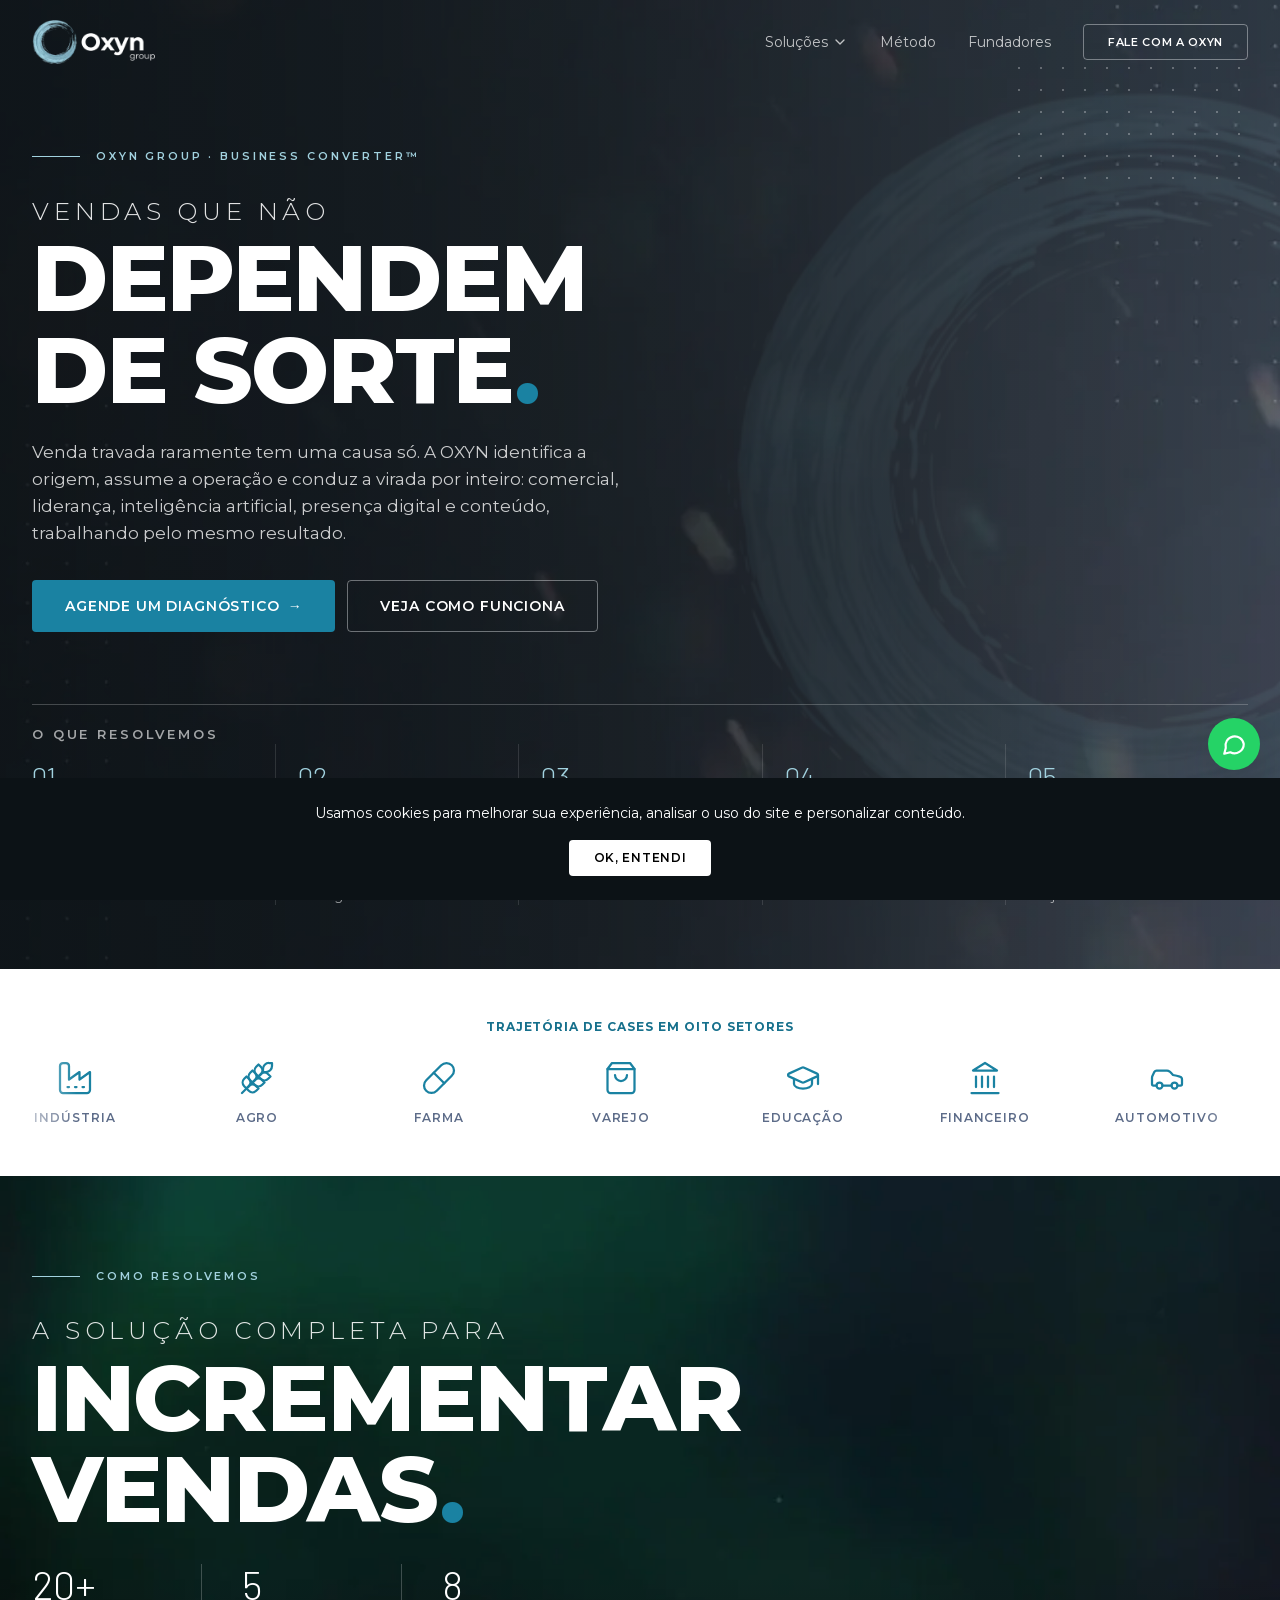
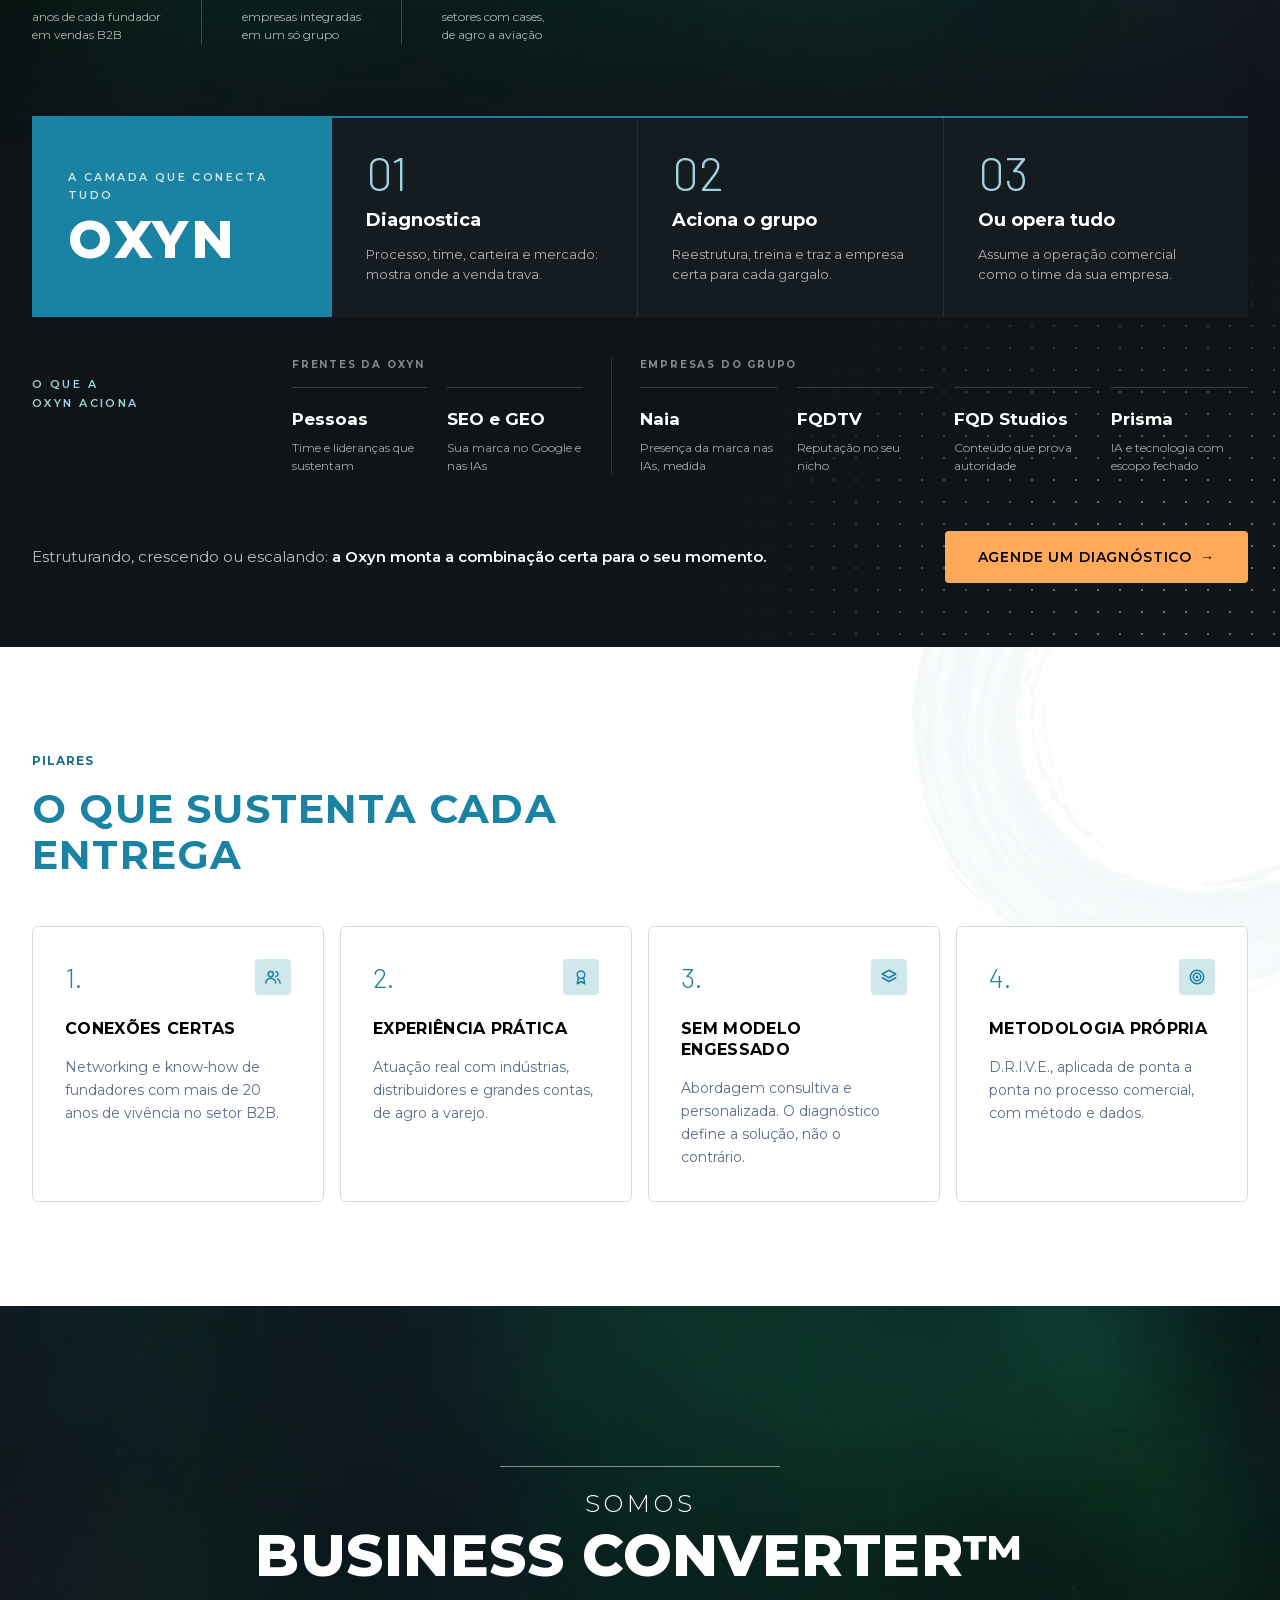
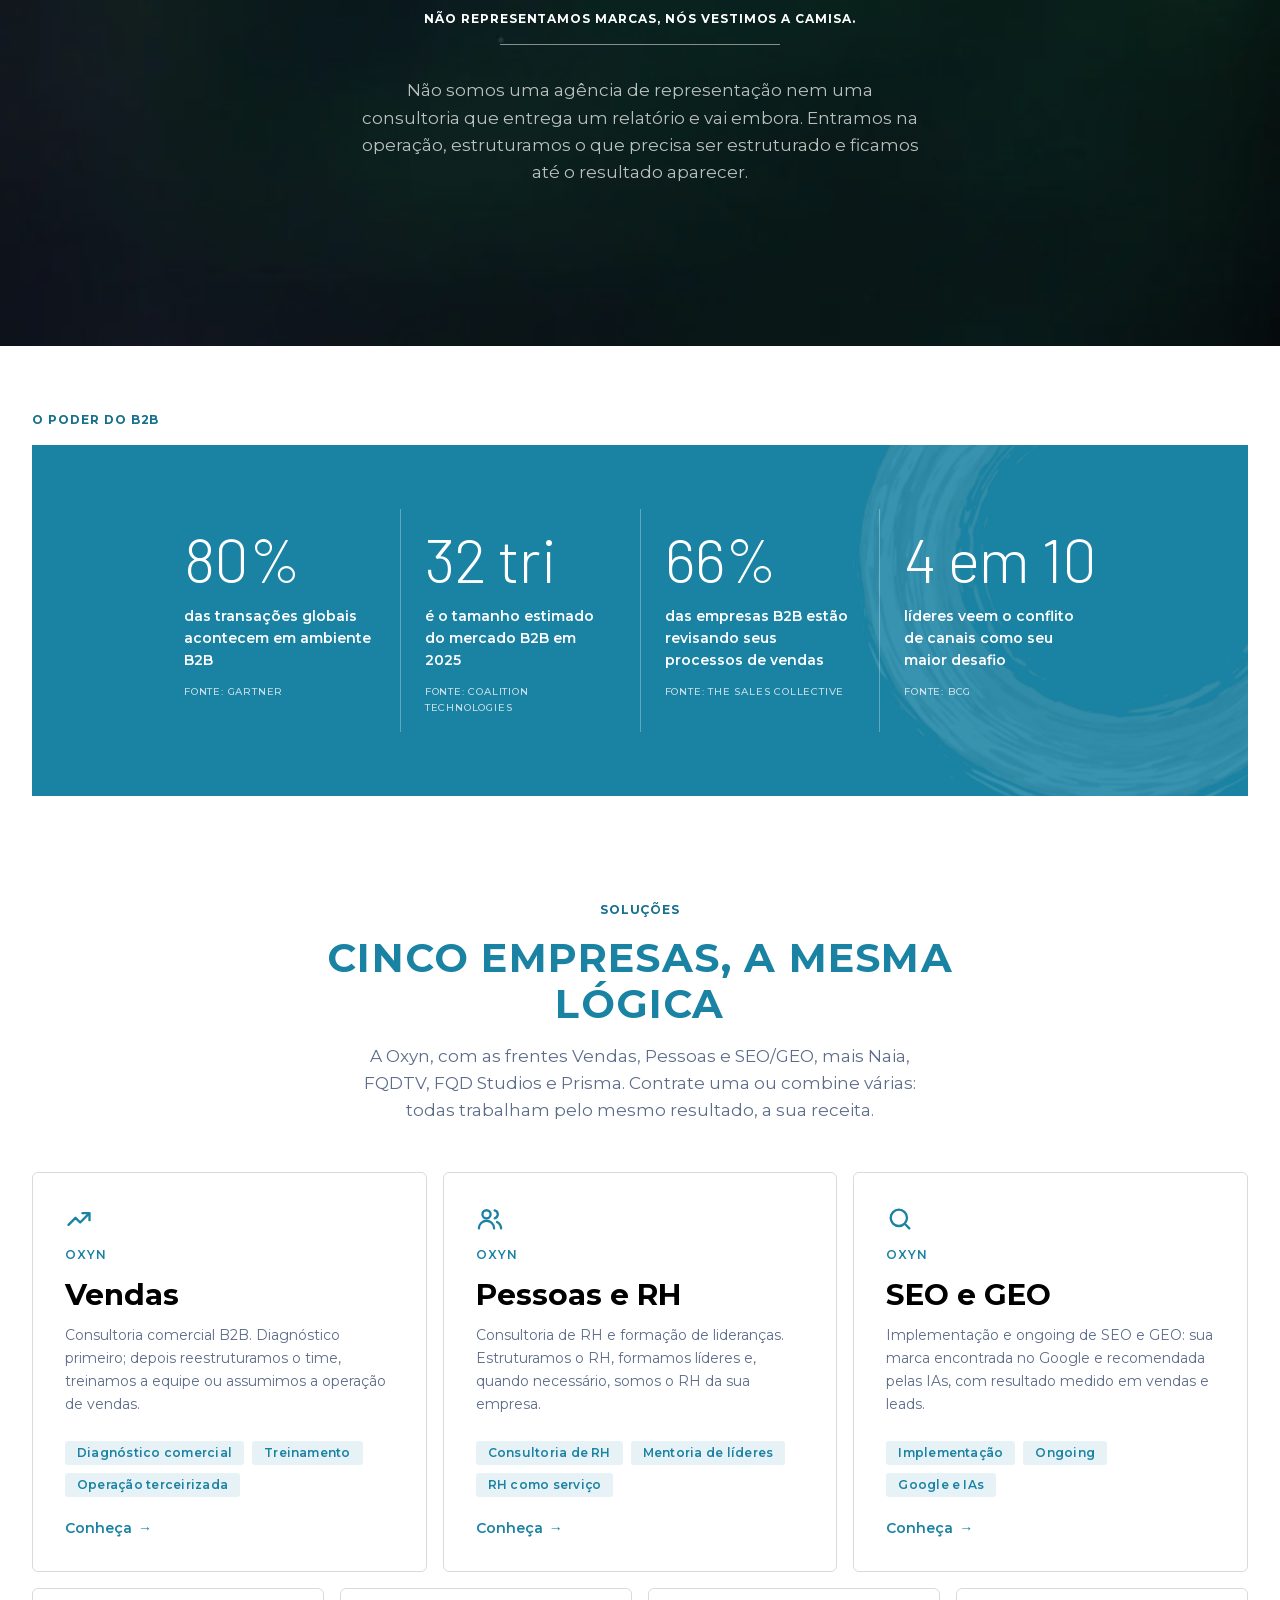
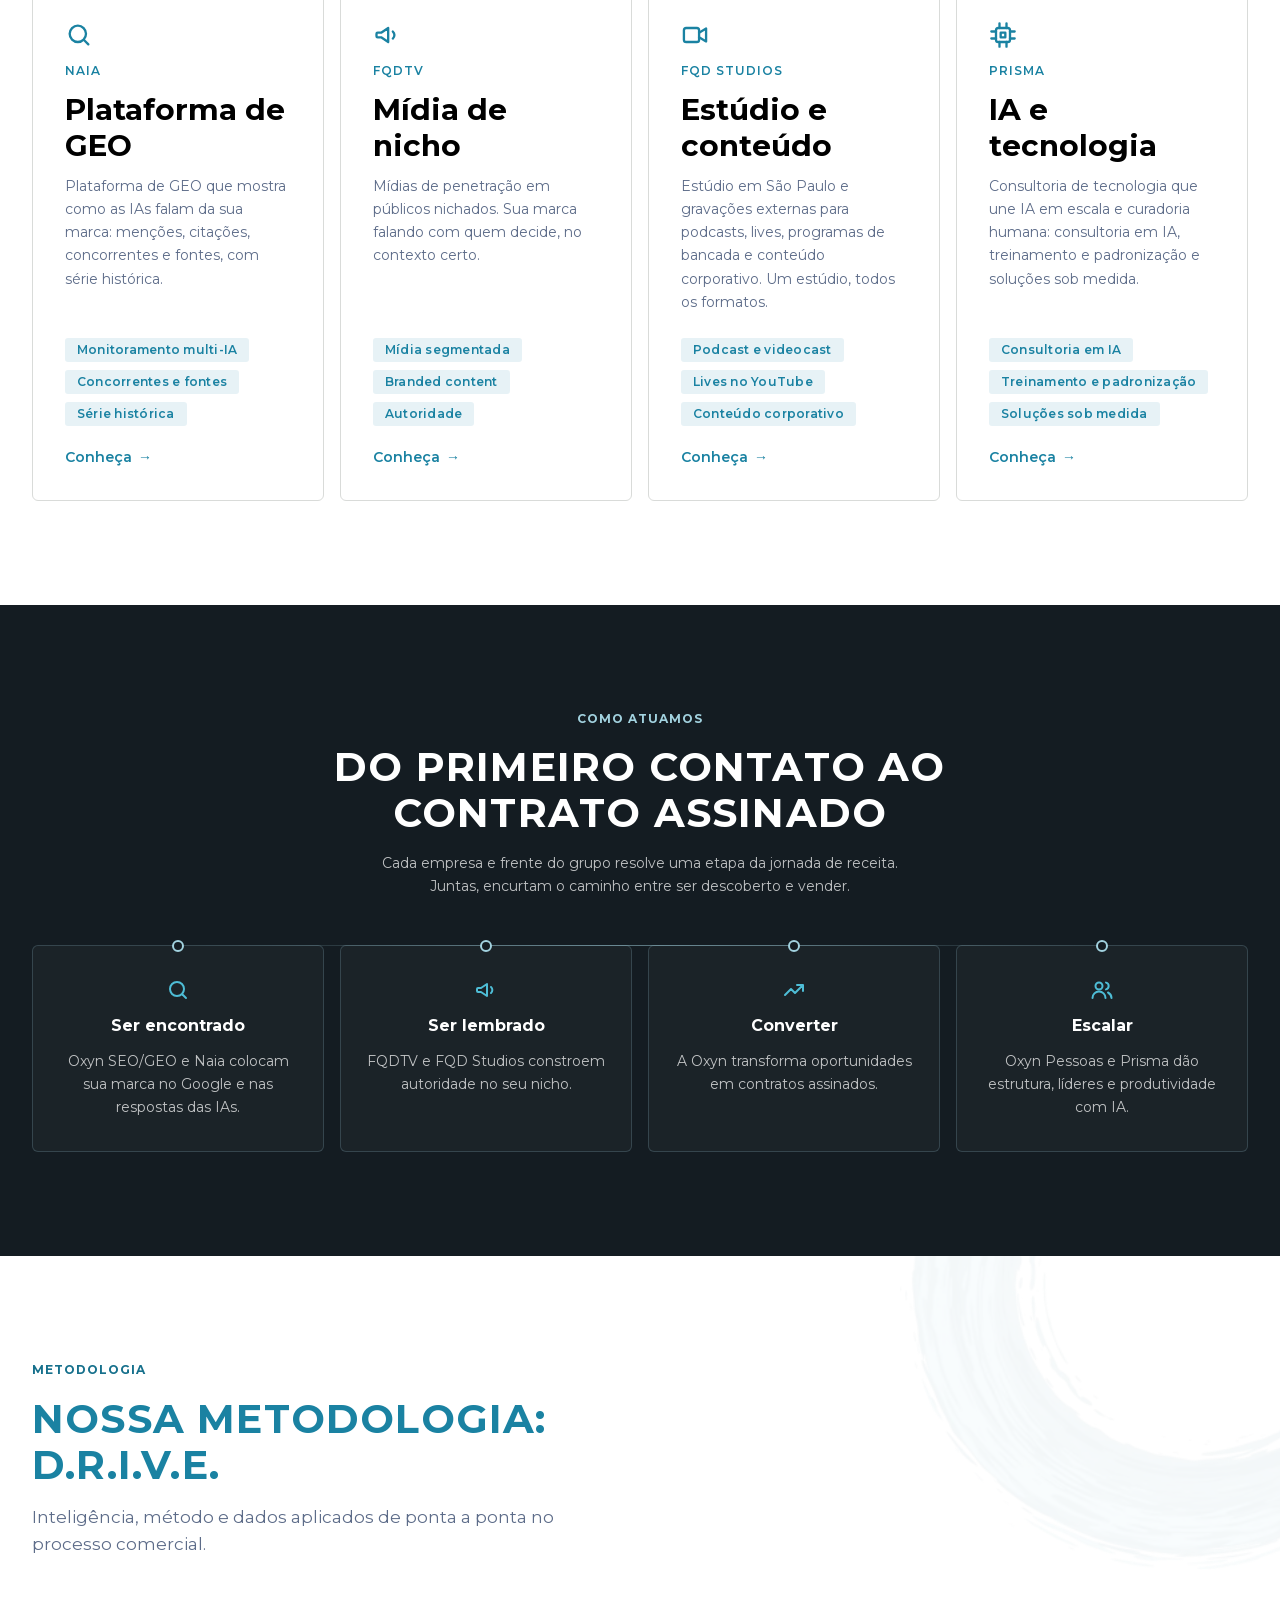
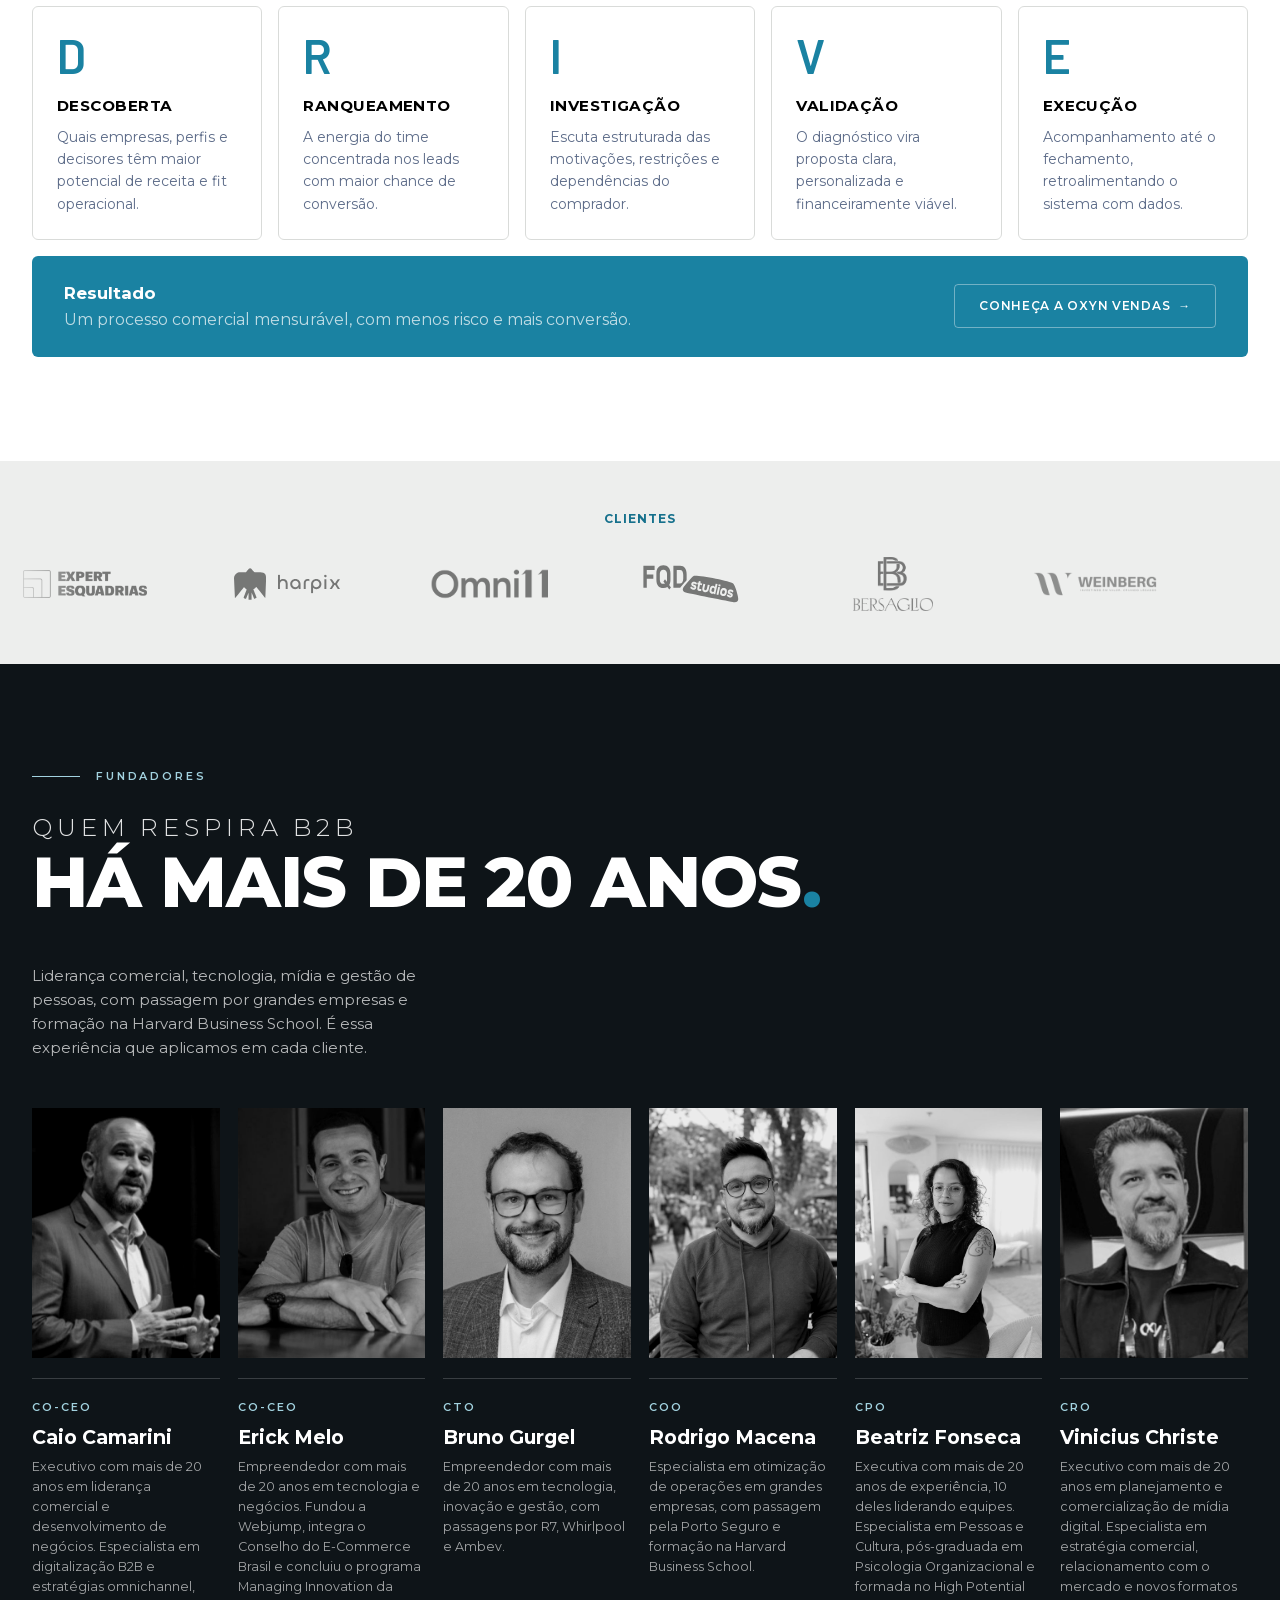
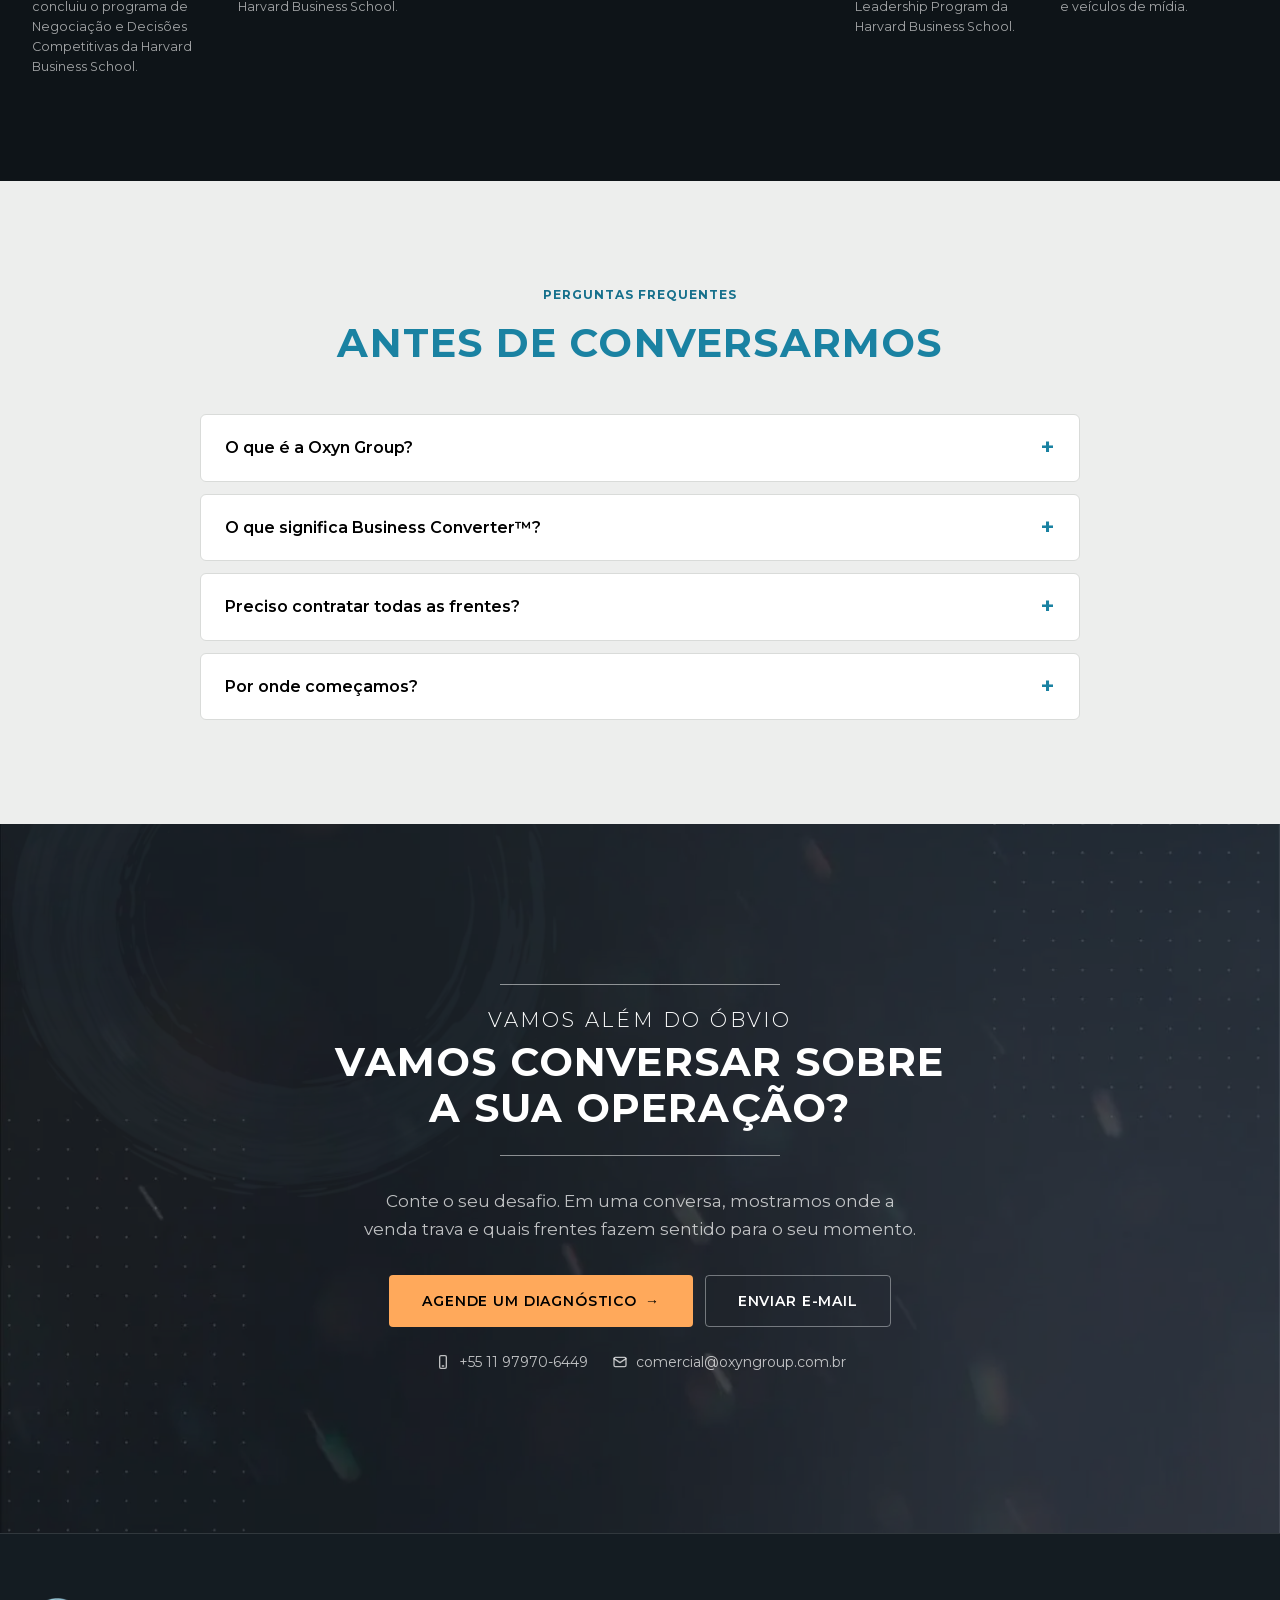
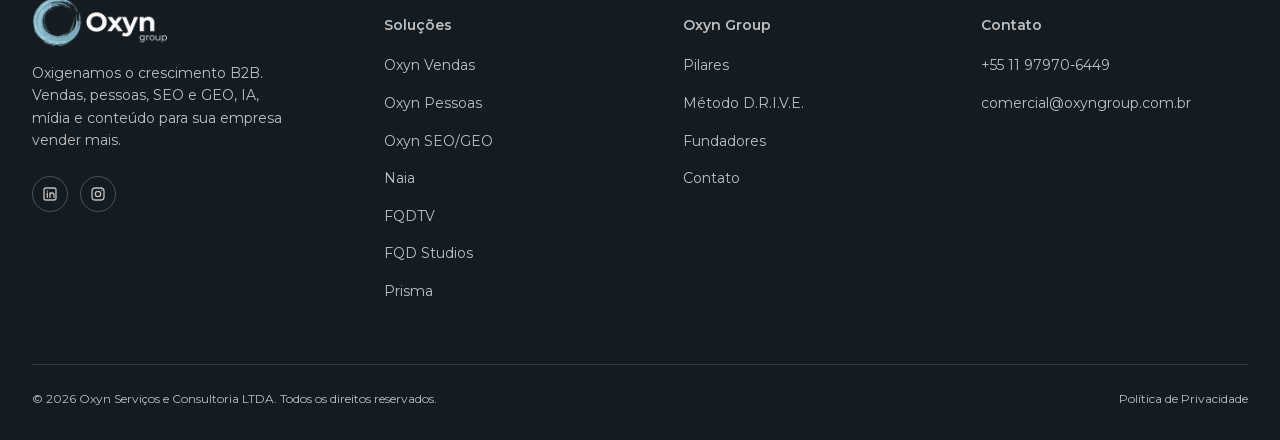
==== index.html @ 5d16bc22 "Velocidade: fontes no próprio site, CSS embutido, banner pré-carregado e fotos em WebP Co-Authored-B" ====
<!doctype html>
<html lang="pt-BR">
<head>
<meta charset="utf-8">
<meta name="viewport" content="width=device-width, initial-scale=1">
<title>Oxyn Group | Consultoria de vendas B2B e operação comercial</title>
<meta name="description" content="Consultoria de vendas B2B, treinamento e operação comercial terceirizada, com RH, IA, GEO e SEO, mídia e conteúdo no mesmo grupo. Agende um diagnóstico.">
<link rel="canonical" href="https://oxyngroup.com.br/">
<meta name="theme-color" content="#141C22">
<meta property="og:type" content="website">
<meta property="og:locale" content="pt_BR">
<meta property="og:site_name" content="Oxyn Group">
<meta property="og:title" content="Oxyn Group | Consultoria de vendas B2B e operação comercial">
<meta property="og:description" content="Consultoria de vendas B2B, treinamento e operação comercial terceirizada, com RH, IA, GEO e SEO, mídia e conteúdo no mesmo grupo. Agende um diagnóstico.">
<meta property="og:url" content="https://oxyngroup.com.br/">
<meta property="og:image" content="https://oxyngroup.com.br/assets/img/og-oxyn.jpg">
<meta property="og:image:width" content="1200">
<meta property="og:image:height" content="630">
<meta name="twitter:card" content="summary_large_image">
<link rel="icon" href="/assets/img/favicon.png" type="image/png">
<link rel="apple-touch-icon" href="/assets/img/apple-touch-icon.png">
<link rel="preload" href="/assets/fonts/montserrat-latin.woff2" as="font" type="font/woff2" crossorigin>
<link rel="preload" href="/assets/img/foto-abstrato-capa.webp" as="image" fetchpriority="high">
<style>@font-face{font-family:"Montserrat";font-style:normal;font-weight:300 800;font-display:swap;src:url("/assets/fonts/montserrat-latin.woff2") format("woff2")}@font-face{font-family:"Barlow";font-style:normal;font-weight:300;font-display:swap;src:url("/assets/fonts/barlow-300-latin.woff2") format("woff2")}@font-face{font-family:"Barlow";font-style:normal;font-weight:400;font-display:swap;src:url("/assets/fonts/barlow-400-latin.woff2") format("woff2")}@font-face{font-family:"Barlow";font-style:normal;font-weight:600;font-display:swap;src:url("/assets/fonts/barlow-600-latin.woff2") format("woff2")}:root{--color-navy:#141C22;--color-navy-deep:#0C1216;--color-primary:#1A82A2;--color-primary-hover:#146B86;--color-accent:#A2D2DF;--color-lagoa:#4EBDD6;--color-amber:#FFA95B;--color-nevoa:#D0E7EC;--color-linho:#FBF6F3;--color-ardosia:#5D6C89;--color-bg:#EDEEED;--color-surface:#FFFFFF;--color-muted:#EDEEED;--color-text:#000000;--color-text-muted:#5D6C89;--color-border:#D9DBD9;--color-gray:#C2C2C2;--color-on-dark:#FFFFFF;--color-on-dark-muted:rgba(255,255,255,.72);--color-glass:rgba(255,255,255,.04);--color-glass-border:rgba(255,255,255,.12);--c-cyan:#4EBDD6;--c-blue:#1A82A2;--c-teal:#1A82A2;--c-green:#5D6C89;--c-purple:#5D6C89;--c-steel:#5D6C89;--grad-brand:var(--color-primary);--grad-image-fade:linear-gradient(to top,rgba(0,0,0,.85),rgba(0,0,0,.4) 55%,rgba(0,0,0,0));--grad-hero-overlay:linear-gradient(90deg,rgba(12,18,22,.88) 0%,rgba(12,18,22,.62) 60%,rgba(12,18,22,.4) 100%);--font-heading:"Montserrat",Arial,sans-serif;--font-body:"Montserrat",Arial,sans-serif;--font-data:"Barlow",Arial,sans-serif;--fs-display:clamp(2.1rem,1.3rem + 3vw,3.6rem);--fs-h2:clamp(1.6rem,1.15rem + 1.7vw,2.5rem);--fs-h3:clamp(1.35rem,1.1rem + 1vw,1.85rem);--fs-h4:1.2rem;--fs-h5:1.05rem;--fs-lead:1.0625rem;--fs-body:1rem;--fs-sm:.875rem;--fs-xs:.75rem;--fs-stat:clamp(2.6rem,1.9rem + 2.4vw,4rem);--lh-tight:1.05;--lh-heading:1.15;--lh-body:1.6;--ls-display:.01em;--ls-eyebrow:.08em;--ls-title:.03em;--r-sm:3px;--r-md:4px;--r-lg:6px;--r-xl:8px;--r-section:0px;--r-pill:4px;--space-1:4px;--space-2:8px;--space-3:12px;--space-4:16px;--space-5:20px;--space-6:24px;--space-8:32px;--space-10:40px;--space-12:48px;--space-16:64px;--section-y:104px;--section-y-sm:88px;--section-y-cta:160px;--container:1240px;--gutter:32px;--shadow-sm:0 1px 2px rgba(0,0,0,.06);--shadow-md:0 8px 24px rgba(20,28,34,.08);--shadow-lg:0 20px 48px rgba(20,28,34,.18);--ease:cubic-bezier(.2,.7,.2,1);--dur:.3s;--nav-h:84px}@media (max-width:768px){:root{--gutter:16px;--section-y:72px;--section-y-sm:64px;--section-y-cta:104px;--nav-h:68px}}*,*::before,*::after{box-sizing:border-box}html{scroll-behavior:smooth;-webkit-text-size-adjust:100%}body{margin:0;font-family:var(--font-body);font-size:var(--fs-body);font-weight:500;line-height:var(--lh-body);color:var(--color-text);background:var(--color-surface);-webkit-font-smoothing:antialiased;overflow-x:hidden}img,svg{display:block;max-width:100%}a{color:inherit;text-decoration:none}h1,h2,h3,h4,h5,p{margin:0}ul{margin:0;padding:0;list-style:none}button{font:inherit;cursor:pointer}:focus-visible{outline:2px solid var(--color-accent);outline-offset:3px;border-radius:4px}[hidden]{display:none!important}.container{width:100%;max-width:calc(var(--container) + var(--gutter)*2);margin-inline:auto;padding-inline:var(--gutter)}.section{position:relative;padding-block:var(--section-y);--fg:var(--color-text);--fg-muted:var(--color-text-muted);--eyebrow:var(--color-primary);color:var(--fg)}.section--white{background:var(--color-surface)}.section--light{background:var(--color-bg)}.section--navy,.section--gradient,.section--overlay{--fg:var(--color-on-dark);--fg-muted:var(--color-on-dark-muted);--eyebrow:var(--color-accent)}.section--navy{background:var(--color-navy)}.section--gradient{background:var(--grad-brand)}.section--overlap{margin-top:calc(var(--r-section) * -1.5);border-radius:var(--r-section) var(--r-section) 0 0;z-index:2}.section--overlay{background:var(--color-navy-deep);overflow:hidden;padding-block:var(--section-y-cta)}.section--tight{padding-block:var(--section-y-sm)}.section-head{max-width:640px;margin-bottom:var(--space-12);display:grid;gap:var(--space-4)}.section-head--center{margin-inline:auto;text-align:center;justify-items:center}.section-head--split{max-width:none;display:flex;align-items:flex-end;justify-content:space-between;gap:var(--space-8)}.section-head--split>div:first-child{max-width:640px;display:grid;gap:var(--space-4)}.grid{display:grid;gap:var(--space-4)}.grid--2{grid-template-columns:repeat(2,1fr);gap:var(--space-4)}.grid--3{grid-template-columns:repeat(3,1fr)}.grid--4{grid-template-columns:repeat(4,1fr)}@media (max-width:1024px){.grid--4{grid-template-columns:repeat(2,1fr)}.grid--3{grid-template-columns:repeat(2,1fr)}}@media (max-width:640px){.grid--2,.grid--3,.grid--4{grid-template-columns:1fr}}.display,.h2,.h3,.h4,.h5{font-family:var(--font-heading);color:var(--fg,var(--color-text))}.display{font-size:var(--fs-display);font-weight:800;line-height:var(--lh-tight);letter-spacing:var(--ls-display)}.h2{font-size:var(--fs-h2);font-weight:700;line-height:var(--lh-heading);letter-spacing:-.01em}.h3{font-size:var(--fs-h3);font-weight:700;line-height:1.2}.h4{font-size:var(--fs-h4);font-weight:600;line-height:1.3}.h5{font-size:var(--fs-h5);font-weight:600;line-height:1.5}.eyebrow{font-family:var(--font-body);font-size:var(--fs-sm);font-weight:600;letter-spacing:var(--ls-eyebrow);text-transform:uppercase;color:var(--eyebrow,var(--color-primary))}.lead{font-size:var(--fs-lead);line-height:1.6;color:var(--fg-muted,var(--color-text-muted));max-width:560px}.section-head--center .lead{margin-inline:auto}.small{font-size:var(--fs-sm);line-height:1.6}.xs{font-size:var(--fs-xs)}.text-muted{color:var(--fg-muted,var(--color-text-muted))}.btn{display:inline-flex;align-items:center;justify-content:center;gap:var(--space-2);height:40px;padding:0 var(--space-6);border-radius:var(--r-pill);border:1px solid transparent;font-size:var(--fs-sm);font-weight:500;line-height:1;white-space:nowrap;transition:background var(--dur) var(--ease),border-color var(--dur) var(--ease),transform var(--dur) var(--ease),color var(--dur)}.btn:hover{transform:translateY(-1px)}.btn--primary{background:var(--color-primary);color:var(--color-on-dark)}.btn--primary:hover{background:var(--color-primary-hover)}.btn--ghost{background:transparent;color:var(--color-on-dark);border-color:rgba(245,247,250,.4)}.btn--ghost:hover{background:rgba(245,247,250,.1);border-color:rgba(245,247,250,.7)}.btn--outline{background:transparent;color:var(--color-navy);border-color:var(--color-border)}.btn--outline:hover{border-color:var(--color-navy)}.btn--lg{height:48px;padding:0 var(--space-8);font-size:var(--fs-body)}.btn--sm{height:36px;padding:0 var(--space-4)}.btn .arrow{transition:transform var(--dur) var(--ease)}.btn:hover .arrow,.link-arrow:hover .arrow{transform:translateX(3px)}.link-arrow{display:inline-flex;align-items:center;gap:6px;font-size:var(--fs-sm);font-weight:600;color:var(--color-primary)}.section--navy .link-arrow,.card--case .link-arrow{color:var(--color-accent)}.btn-row{display:flex;flex-wrap:wrap;gap:var(--space-3)}.tag{--t:var(--c-blue);display:inline-flex;align-items:center;padding:4px 12px;border-radius:var(--r-pill);font-size:var(--fs-xs);font-weight:500;line-height:16px;color:var(--t);background:color-mix(in srgb,var(--t) 10%,transparent)}.tag--cyan{--t:var(--c-cyan)}.tag--blue{--t:var(--c-blue)}.tag--teal{--t:var(--c-teal)}.tag--green{--t:var(--c-green)}.tag--purple{--t:var(--c-purple)}.tag--steel{--t:var(--c-steel)}.tag--dark{color:var(--color-on-dark);background:rgba(255,255,255,.12)}.tag--solid{color:var(--color-on-dark);background:color-mix(in srgb,var(--t) 85%,black)}.tags{display:flex;flex-wrap:wrap;gap:var(--space-2)}.icon{width:24px;height:24px;flex:none;stroke:currentColor;fill:none;stroke-width:2;stroke-linecap:round;stroke-linejoin:round}.icon--sm{width:16px;height:16px}.icon--lg{width:28px;height:28px}.icon--cyan{color:var(--c-cyan)}.icon--blue{color:var(--c-blue)}.icon--teal{color:var(--c-teal)}.icon--green{color:var(--c-green)}.icon--purple{color:var(--c-purple)}.icon--steel{color:var(--c-steel)}.icon-badge{display:inline-grid;place-items:center;width:36px;height:36px;border-radius:50%;background:color-mix(in srgb,var(--color-primary) 10%,transparent);color:var(--color-primary)}.icon-badge .icon{width:18px;height:18px}.num{font-size:var(--fs-xs);font-weight:600;letter-spacing:.03em;color:var(--color-primary)}.divider{height:1px;background:var(--color-border);border:0;margin:var(--space-4) 0}.section--navy .divider,.section--gradient .divider{background:var(--color-glass-border)}.card{position:relative;border-radius:var(--r-lg);padding:var(--space-8);display:flex;flex-direction:column;gap:var(--space-3);transition:transform var(--dur) var(--ease),box-shadow var(--dur) var(--ease),border-color var(--dur)}.card p{font-size:var(--fs-sm);line-height:1.65;color:var(--fg-muted,var(--color-text-muted))}.card--soft{background:var(--color-muted)}.section--light .card--soft{background:var(--color-surface)}.card--soft:hover{transform:translateY(-3px);box-shadow:var(--shadow-md)}.card--glass{background:var(--color-glass);border:1px solid var(--color-glass-border);padding:28px}.card--glass:hover{border-color:rgba(162,210,223,.45);background:rgba(255,255,255,.07)}.card--glass .h5{color:var(--color-on-dark)}.card--feature .card__top{display:flex;align-items:center;gap:var(--space-3);margin-bottom:var(--space-3)}.card--feature .h4{margin-bottom:var(--space-1)}.bento{display:grid;grid-template-columns:repeat(12,1fr);gap:var(--space-4)}.bento>.card--service{grid-column:span 3}.bento>.card--service:nth-child(-n+3){grid-column:span 4}.card--service{min-height:260px}.card--service .h3{margin-top:var(--space-2)}.card--service .tags{margin-top:auto;padding-top:var(--space-3)}@media (max-width:1024px){.bento{grid-template-columns:repeat(2,1fr)}.bento>.card--service,.bento>.card--service:nth-child(-n+3){grid-column:auto}.bento>.card--service:first-child{grid-column:span 2}}@media (max-width:640px){.bento{grid-template-columns:1fr}.bento>.card--service:first-child{grid-column:auto}}.card--case{--img:none;min-height:420px;padding:var(--space-6);justify-content:flex-end;overflow:hidden;color:var(--color-on-dark);background:var(--img) center/cover no-repeat,var(--ph,var(--grad-brand))}.card--case::before{content:"";position:absolute;inset:0;background:var(--grad-image-fade);transition:opacity var(--dur)}.card--case>*{position:relative}.card--case .h4{color:var(--color-on-dark);font-weight:700;max-width:30ch}.card--case .case__logo{font-family:var(--font-heading);font-weight:800;font-size:1.5rem;letter-spacing:-.02em}.card--case .case__foot{display:flex;align-items:center;justify-content:space-between;gap:var(--space-4);flex-wrap:wrap}.card--case:hover{transform:translateY(-3px);box-shadow:var(--shadow-lg)}.card--result{--t:var(--c-cyan);background:rgba(0,40,77,.55);border:1px solid var(--color-glass-border);border-left:3px solid var(--t);padding:var(--space-6) var(--space-6) var(--space-8);gap:var(--space-2);backdrop-filter:blur(6px)}.card--result .result__label{display:flex;align-items:center;gap:var(--space-2);font-size:var(--fs-xs);font-weight:600;letter-spacing:.04em;text-transform:uppercase;color:var(--color-on-dark)}.card--result .result__label .icon{color:var(--t);width:16px;height:16px}.card--result .result__value{font-family:var(--font-heading);font-weight:800;font-size:var(--fs-stat);line-height:1.1;color:var(--t);margin-top:var(--space-3)}.card--result .result__metric{font-weight:600;color:var(--color-on-dark)}.card--result .result__sub{font-size:var(--fs-xs);color:var(--t)}.card--result .divider{margin:var(--space-4) 0}.card--result.is-white{--t:var(--color-on-dark)}.card--result.is-white .result__sub{color:var(--c-cyan)}.card--tool .tool__logo{font-family:var(--font-heading);font-weight:800;font-size:1.6rem;letter-spacing:-.03em;color:var(--color-navy)}.card--tool .tool__logo span{color:var(--c-teal)}.card--tool .h4{font-size:1.25rem}.eco{position:relative}.eco::before{content:"";position:absolute;left:12.5%;right:12.5%;top:0;height:1px;background:linear-gradient(90deg,transparent,rgba(162,210,223,.5),transparent)}.card--eco{align-items:center;text-align:center;background:rgba(255,255,255,.03);border:1px solid rgba(162,210,223,.2);padding:var(--space-8) var(--space-6)}.card--eco::before{content:"";position:absolute;top:-6px;left:50%;width:12px;height:12px;margin-left:-6px;border-radius:50%;border:2px solid var(--color-accent);background:var(--color-navy)}.card--eco .h5{font-size:1rem;font-weight:700;color:var(--color-on-dark)}@media (max-width:1024px){.eco::before{display:none}}.nav{position:fixed;inset:0 0 auto;z-index:50;height:var(--nav-h);display:flex;align-items:center;transition:background var(--dur) var(--ease),box-shadow var(--dur),height var(--dur)}.nav.is-scrolled{background:rgba(20,28,34,.94);backdrop-filter:blur(10px);box-shadow:0 1px 0 rgba(245,247,250,.08);height:64px}.nav .container{display:flex;align-items:center;justify-content:space-between;gap:var(--space-6)}.brand{display:flex;flex-direction:column;line-height:1;color:var(--color-on-dark)}.brand__name{font-family:var(--font-heading);font-weight:800;font-size:1.35rem;letter-spacing:-.01em}.brand__sub{font-size:.58rem;font-weight:600;letter-spacing:.14em;text-transform:uppercase;color:var(--color-accent);margin-top:3px}.nav__links{display:flex;align-items:center;gap:var(--space-8);font-size:var(--fs-sm);color:var(--color-on-dark-muted)}.nav__links a:hover{color:var(--color-on-dark)}.nav__lang{display:inline-flex;align-items:center;gap:6px}.nav__toggle{display:none;background:none;border:0;color:var(--color-on-dark);padding:8px}@media (max-width:900px){.nav__toggle{display:block}.nav__links{position:fixed;inset:var(--nav-h) 0 auto;flex-direction:column;align-items:flex-start;gap:var(--space-5);padding:var(--space-6) var(--gutter) var(--space-8);background:var(--color-navy);transform:translateY(-120%);transition:transform var(--dur) var(--ease);z-index:-1}.nav.is-open .nav__links{transform:none}.nav.is-open{background:var(--color-navy)}}.hero{--img:none;position:relative;min-height:min(100vh,900px);display:flex;align-items:center;color:var(--color-on-dark);padding-block:calc(var(--nav-h) + var(--space-16)) var(--space-16);background:var(--img) center/cover no-repeat,var(--ph-hero);--fg:var(--color-on-dark);--fg-muted:var(--color-on-dark-muted);--eyebrow:var(--color-accent)}.hero::before{content:"";position:absolute;inset:0;background:var(--grad-hero-overlay)}.hero>.container{position:relative}.hero__content{max-width:680px;display:grid;gap:var(--space-5)}.hero .lead{font-size:var(--fs-body);max-width:520px}.hero .btn-row{margin-top:var(--space-3)}:root{--ph-hero:#1b252d}.marquee{overflow:hidden;mask-image:linear-gradient(90deg,transparent,#000 6%,#000 94%,transparent)}.marquee__track{display:flex;width:max-content;animation:marquee 40s linear infinite}.marquee__track>*{flex:none;margin-right:var(--space-8)}.marquee:hover .marquee__track{animation-play-state:paused}.logo-tile{display:grid;place-items:center;width:150px;height:64px;border-radius:var(--r-sm);background:var(--color-bg);border:1px solid var(--color-border);font-family:var(--font-heading);font-weight:700;color:#7d8fa0;font-size:1rem;letter-spacing:-.01em}@keyframes marquee{to{transform:translateX(-50%)}}@media (prefers-reduced-motion:reduce){.marquee__track{animation:none}}.stats-band{position:relative;overflow:hidden;border-radius:var(--r-lg);background:var(--color-navy);color:var(--color-on-dark);padding:var(--space-16) var(--space-8)}.stats-band::before{content:"";position:absolute;inset:0;opacity:.35;background-image:radial-gradient(rgba(255,255,255,.5) 1px,transparent 1.5px);background-size:22px 22px;mask-image:radial-gradient(ellipse at center,#000 20%,transparent 75%)}.stats{position:relative;display:grid;grid-template-columns:repeat(4,1fr);max-width:960px;margin-inline:auto}.stat{text-align:center;padding:var(--space-4) var(--space-6)}.stat+.stat{border-left:1px solid rgba(245,247,250,.25)}.stat__value{font-family:var(--font-heading);font-weight:800;font-size:var(--fs-stat);line-height:1.1;color:var(--color-accent)}.stat__label{margin-top:var(--space-2);font-size:var(--fs-xs);font-weight:500;text-transform:uppercase;letter-spacing:.04em;color:var(--color-on-dark-muted)}@media (max-width:768px){.stats{grid-template-columns:repeat(2,1fr);row-gap:var(--space-6)}.stat:nth-child(3){border-left:0}}.partners{display:flex;flex-wrap:wrap;justify-content:center;gap:var(--space-10) var(--space-16);max-width:760px;margin-inline:auto}.partner{display:grid;place-items:center;width:120px;height:56px;font-family:var(--font-heading);font-weight:700;color:#8a9aa9;filter:grayscale(1);opacity:.85;transition:opacity var(--dur),filter var(--dur)}.partner:hover{filter:none;opacity:1;color:var(--color-navy)}.carousel{position:relative}.carousel__track{display:grid;grid-auto-flow:column;grid-auto-columns:min(720px,86%);gap:var(--space-4);overflow-x:auto;scroll-snap-type:x mandatory;scrollbar-width:none;padding-bottom:var(--space-2)}.carousel__track::-webkit-scrollbar{display:none}.carousel__track>*{scroll-snap-align:start}.carousel__arrows{display:flex;gap:var(--space-2)}.carousel__arrow{display:grid;place-items:center;width:32px;height:32px;border-radius:50%;background:transparent;border:1px solid rgba(245,247,250,.3);color:var(--color-on-dark);transition:background var(--dur)}.carousel__arrow:hover{background:rgba(245,247,250,.1)}.carousel__dots{display:flex;justify-content:center;gap:6px;margin-top:var(--space-6)}.carousel__dot{width:6px;height:6px;border-radius:var(--r-pill);border:0;padding:0;background:rgba(245,247,250,.35);transition:width var(--dur),background var(--dur)}.carousel__dot.is-active{width:22px;background:var(--color-accent)}.cta-final{--img:none;background:var(--img) center/cover no-repeat,var(--ph-cta)}.cta-final::before{content:"";position:absolute;inset:0;background:rgba(12,18,22,.6)}.cta-final>.container{position:relative}.cta-final .section-head{margin-bottom:var(--space-8)}:root{--ph-cta:#141C22}.footer{background:var(--color-navy);color:var(--color-on-dark);padding-block:var(--space-16) var(--space-8);border-top:1px solid var(--color-glass-border)}.footer__grid{display:grid;grid-template-columns:1.2fr 1fr 1fr 1fr;gap:var(--space-8)}.footer h4,.footer__t{font-size:var(--fs-sm);font-weight:600;margin-bottom:var(--space-4);font-family:var(--font-body)}.footer li{margin-bottom:var(--space-3)}.footer li a,.footer p{font-size:var(--fs-sm);color:var(--color-on-dark-muted)}.footer li a:hover{color:var(--color-on-dark)}.footer p{margin-top:var(--space-4);max-width:260px}.socials{display:flex;gap:var(--space-3);margin-top:var(--space-6)}.socials a{display:grid;place-items:center;width:36px;height:36px;border-radius:50%;border:1px solid rgba(245,247,250,.25);color:var(--color-on-dark-muted)}.socials a:hover{color:var(--color-on-dark);border-color:var(--color-accent)}.footer__bottom{display:flex;justify-content:space-between;gap:var(--space-4);flex-wrap:wrap;margin-top:var(--space-12);padding-top:var(--space-6);border-top:1px solid var(--color-glass-border);font-size:var(--fs-xs);color:var(--color-on-dark-muted)}@media (max-width:900px){.footer__grid{grid-template-columns:1fr 1fr}}@media (max-width:560px){.footer__grid{grid-template-columns:1fr}}.cookie{position:fixed;inset:auto 0 0;z-index:60;background:#0b0b0b;color:#fff;padding:var(--space-6) var(--gutter);display:flex;flex-direction:column;align-items:center;gap:var(--space-4);text-align:center;font-size:var(--fs-sm)}.cookie .btn{background:#fff;color:#111;height:36px;font-weight:600}@media (max-width:768px){.section-head--split{flex-direction:column;align-items:flex-start}}[data-reveal]{opacity:0;transform:translateY(16px);transition:opacity .7s var(--ease),transform .7s var(--ease)}[data-reveal].is-visible{opacity:1;transform:none}@media (prefers-reduced-motion:reduce){[data-reveal]{opacity:1;transform:none}}.nav__links a[aria-current="page"]{color:var(--color-on-dark)}.nav__drop{position:relative}.nav__drop>button{display:inline-flex;align-items:center;gap:4px;background:none;border:0;padding:0;color:inherit;font-size:inherit}.nav__drop>button:hover{color:var(--color-on-dark)}.nav__menu{position:absolute;top:calc(100% + 14px);left:-16px;min-width:280px;display:grid;gap:2px;padding:var(--space-2);border-radius:var(--r-md);background:var(--color-navy);border:1px solid var(--color-glass-border);box-shadow:var(--shadow-lg);opacity:0;visibility:hidden;transform:translateY(-6px);transition:opacity var(--dur),transform var(--dur),visibility var(--dur)}.nav__drop:hover .nav__menu,.nav__drop:focus-within .nav__menu,.nav__drop.is-open .nav__menu{opacity:1;visibility:visible;transform:none}.nav__menu a{display:grid;gap:2px;padding:10px 12px;border-radius:var(--r-sm)}.nav__menu a:hover{background:rgba(245,247,250,.06)}.nav__menu b{font-weight:600;color:var(--color-on-dark);font-size:var(--fs-sm)}.nav__menu small{font-size:var(--fs-xs);color:var(--color-on-dark-muted)}@media (max-width:900px){.nav__links{max-height:calc(100vh - var(--nav-h));overflow-y:auto}.nav__drop{width:100%}.nav__menu{position:static;opacity:1;visibility:visible;transform:none;box-shadow:none;border:0;padding:var(--space-2) 0 0;min-width:0;background:none}.nav__drop>button{display:none}}.hero--page{min-height:auto;padding-block:calc(var(--nav-h) + var(--space-16)) var(--space-16)}.crumbs{display:flex;gap:8px;font-size:var(--fs-xs);color:var(--color-on-dark-muted);letter-spacing:.04em}.crumbs a:hover{color:var(--color-on-dark)}.logo-tile--text{width:auto;padding:0 24px;font-size:.95rem}a.card--service{color:inherit}.card--service .link-arrow{margin-top:var(--space-2)}.card--service .card__unit{font-size:var(--fs-xs);font-weight:600;letter-spacing:.08em;text-transform:uppercase;color:var(--color-text-muted)}.steps{display:grid;grid-template-columns:repeat(5,1fr);gap:var(--space-4);counter-reset:step}.step{position:relative;padding:var(--space-6);border-radius:var(--r-lg);background:var(--color-muted);display:grid;gap:var(--space-2);align-content:start}.section--light .step{background:#EAEEF5}.step__letter{font-family:var(--font-heading);font-weight:800;font-size:2.5rem;line-height:1;color:var(--color-primary)}.step .h5{margin-top:var(--space-2)}.step p{font-size:var(--fs-sm);color:var(--color-text-muted);line-height:1.6}.steps__result{margin-top:var(--space-4);padding:var(--space-6) var(--space-8);border-radius:var(--r-lg);background:var(--grad-brand);color:var(--color-on-dark);display:flex;align-items:center;justify-content:space-between;gap:var(--space-6);flex-wrap:wrap}.steps__result p{color:var(--color-on-dark-muted);max-width:640px}.steps__result b{font-family:var(--font-heading);font-size:var(--fs-h5);color:var(--color-on-dark)}@media (max-width:1024px){.steps{grid-template-columns:repeat(3,1fr)}}@media (max-width:640px){.steps{grid-template-columns:1fr}}.leader{align-items:flex-start}.leader__photo{width:72px;height:72px;border-radius:50%;background:var(--grad-brand) center/cover no-repeat;border:2px solid rgba(162,210,223,.45);display:grid;place-items:center;font-family:var(--font-heading);font-weight:800;color:var(--color-on-dark);margin-bottom:var(--space-2)}.leader__role{font-size:var(--fs-xs);font-weight:600;letter-spacing:.06em;text-transform:uppercase;color:var(--color-accent)}.checks{display:grid;gap:var(--space-3)}.checks li{position:relative;padding-left:28px;font-size:var(--fs-sm);line-height:1.6;color:var(--fg-muted,var(--color-text-muted))}.checks li::before{content:"";position:absolute;left:0;top:3px;width:18px;height:18px;border-radius:50%;background:color-mix(in srgb,var(--color-primary) 14%,transparent) url("data:image/svg+xml,%3Csvg xmlns='http://www.w3.org/2000/svg' viewBox='0 0 24 24' fill='none' stroke='%230074C2' stroke-width='3' stroke-linecap='round' stroke-linejoin='round'%3E%3Cpath d='m5 12 5 5 9-10'/%3E%3C/svg%3E") center/11px no-repeat}.split{display:grid;grid-template-columns:1fr 1fr;gap:var(--space-16);align-items:start}.split .section-head{margin-bottom:0}@media (max-width:900px){.split{grid-template-columns:1fr;gap:var(--space-8)}}.contact-line{display:flex;justify-content:center;gap:var(--space-6);flex-wrap:wrap;margin-top:var(--space-6);font-size:var(--fs-sm);color:var(--color-on-dark-muted)}.contact-line a{display:inline-flex;align-items:center;gap:8px}.contact-line a:hover{color:var(--color-on-dark)}.stats__source{position:relative;text-align:center;margin-top:var(--space-6);font-size:11px;color:var(--color-on-dark-muted)}.wa-float{position:fixed;right:20px;bottom:20px;z-index:55;display:grid;place-items:center;width:52px;height:52px;border-radius:50%;background:#25D366;color:#fff;box-shadow:var(--shadow-lg);transition:transform var(--dur) var(--ease)}.wa-float:hover{transform:scale(1.06)}.wa-float .icon{width:26px;height:26px}body.has-cookie .wa-float{bottom:130px}.faq{max-width:880px;margin-inline:auto;display:grid;gap:var(--space-3)}.faq details{border-radius:var(--r-lg);background:var(--color-muted);padding:var(--space-5) var(--space-6)}.section--light .faq details{background:#EAEEF5}.faq summary{cursor:pointer;list-style:none;display:flex;justify-content:space-between;gap:var(--space-4);font-family:var(--font-heading);font-weight:600;font-size:var(--fs-h5)}.faq summary::-webkit-details-marker{display:none}.faq summary::after{content:"+";font-size:1.5rem;line-height:1;color:var(--color-primary);transition:transform var(--dur)}.faq details[open] summary::after{transform:rotate(45deg)}.faq details p{margin-top:var(--space-3);font-size:var(--fs-sm);color:var(--color-text-muted);line-height:1.7}.display{font-weight:800;text-transform:uppercase;letter-spacing:var(--ls-display)}.h2{font-weight:700;text-transform:uppercase;letter-spacing:var(--ls-title);line-height:1.15}.section--white .h2,.section--light .h2,.sg .h2{color:var(--color-primary)}.h3{font-weight:700}.h4,.h5{font-weight:600}.thin{display:block;font-weight:300;font-size:.5em;letter-spacing:.14em;margin-bottom:.35em}.display .thin{font-size:.42em}.eyebrow{font-size:var(--fs-xs);font-weight:700;letter-spacing:var(--ls-eyebrow)}.lead{font-weight:400}body{font-weight:400}.card p{font-weight:400}.signature{display:grid;justify-items:center;text-align:center;gap:var(--space-4)}.signature::before,.signature::after{content:"";width:min(280px,60%);height:1px;background:currentColor;opacity:.5}.signature .h2,.signature .display{margin-block:var(--space-2)}.has-ring{position:relative;overflow:hidden;isolation:isolate}.has-ring::after{content:"";position:absolute;z-index:-1;pointer-events:none;width:var(--ring-size,560px);aspect-ratio:1;right:var(--ring-x,-180px);top:var(--ring-y,-200px);background:url("/assets/img/anel.webp") center/contain no-repeat;opacity:var(--ring-o,.1)}.has-ring>.container{position:relative;z-index:1}.hero.has-ring::after{z-index:0;--ring-size:820px;--ring-x:-260px;--ring-y:8%;--ring-o:.22}.hero.has-ring>.container{z-index:2}.has-ring::after{animation:ring-spin 40s linear infinite;will-change:transform}@keyframes ring-spin{to{transform:rotate(360deg)}}@media (prefers-reduced-motion:reduce){.has-ring::after{animation:none!important}}.hero.has-ring::before{z-index:1}.dotgrid{position:absolute;right:var(--gutter);top:-12%;width:240px;height:140px;opacity:.4;pointer-events:none;background-image:radial-gradient(rgba(255,255,255,.7) 1px,transparent 1.5px);background-size:22px 22px}@media (max-width:900px){.dotgrid{display:none}}.brand{align-items:flex-start}.brand__logo{height:44px;width:auto;max-width:none}.nav.is-scrolled .brand__logo{height:38px}.footer .brand__logo{height:48px}@media (max-width:768px){.brand__logo{height:36px}}.btn{font-weight:600;text-transform:uppercase;letter-spacing:.06em;font-size:var(--fs-xs);height:44px;padding:0 var(--space-6)}.btn--lg{height:52px;font-size:var(--fs-sm);padding:0 var(--space-8)}.btn--sm{height:36px;font-size:11px}.btn--outline{color:var(--color-primary);border-color:var(--color-primary)}.btn--outline:hover{background:var(--color-primary);color:#fff}.btn--amber{background:var(--color-amber);color:#000}.btn--amber:hover{background:#ff9a3d}.card--soft{background:var(--color-surface);border:1px solid var(--color-border)}.section--white .card--soft{background:var(--color-surface)}.card--soft:hover{border-color:var(--color-primary);box-shadow:var(--shadow-md)}.card--service .card__unit{color:var(--color-primary)}.card--feature .h4{text-transform:uppercase;letter-spacing:.02em;font-size:1rem;font-weight:700}.icon-badge{border-radius:var(--r-md);background:var(--color-nevoa);color:var(--color-primary)}.tag{border-radius:var(--r-sm);font-weight:600;letter-spacing:.02em}.tag--blue,.tag--teal,.tag--cyan{--t:var(--color-primary)}.num{font-family:var(--font-data);font-weight:300;font-size:1.75rem;line-height:1;color:var(--color-primary);letter-spacing:0;margin-left:auto}.stats-band{background:var(--color-primary);border-radius:0}.stats-band::before{display:none}.stats-band.has-ring{--ring-size:520px;--ring-x:-120px;--ring-y:-140px;--ring-o:.22}.stats-band.has-ring::after{z-index:0}.stats{z-index:1}.stat{text-align:left;padding:var(--space-4) var(--space-6)}.stat+.stat{border-left:1px solid rgba(255,255,255,.3)}.stat__value{font-family:var(--font-data);font-weight:300;color:#fff;letter-spacing:-.01em;white-space:nowrap}.stat__label{text-transform:none;letter-spacing:0;font-size:var(--fs-sm);font-weight:600;color:#fff;margin-top:var(--space-3)}.stat__source{margin-top:var(--space-3);font-size:10px;font-weight:500;letter-spacing:.08em;text-transform:uppercase;color:rgba(255,255,255,.75)}@media (max-width:768px){.stat:nth-child(odd){border-left:0}}.step{background:var(--color-surface);border:1px solid var(--color-border);border-radius:var(--r-lg)}.section--light .step{background:var(--color-surface)}.step__letter{font-family:var(--font-data);font-weight:600;font-size:3rem}.step .h5{text-transform:uppercase;letter-spacing:.03em;font-weight:700;font-size:.95rem}.steps__result{border-radius:var(--r-lg)}.frame{position:relative;display:inline-grid;gap:var(--space-2);padding:var(--space-8) var(--space-10);background:var(--color-surface);color:var(--color-text);max-width:520px}.frame::before{content:"";position:absolute;inset:0;transform:translate(18px,18px);border:1px solid rgba(255,255,255,.85);pointer-events:none}.frame .h2{color:var(--color-primary)}.frame p{color:var(--color-text-muted)}.photo-section{--img:none;background:var(--img) center/cover no-repeat,var(--color-navy)}.photo-section::before{content:"";position:absolute;inset:0;background:rgba(12,18,22,var(--ov,.6))}.photo-section>.container{position:relative;z-index:1}.leader__photo{background-color:var(--color-primary);font-family:var(--font-data);font-weight:400;font-size:1.4rem}.leader .h5{font-size:1.1rem}.grid--leaders{grid-template-columns:repeat(3,1fr)}@media (max-width:1024px){.grid--leaders{grid-template-columns:repeat(2,1fr)}}@media (max-width:640px){.grid--leaders{grid-template-columns:1fr}}.footer{background:var(--color-navy)}.faq details{border-radius:var(--r-lg);background:var(--color-surface);border:1px solid var(--color-border)}.section--light .faq details{background:var(--color-surface)}.faq summary{font-family:var(--font-heading);font-size:1rem;font-weight:600}.cookie{background:var(--color-navy-deep)}.cookie .btn{background:#fff;color:#000}.logo-tile{border-radius:var(--r-sm);background:var(--color-surface);color:var(--color-ardosia);font-weight:600;text-transform:uppercase;letter-spacing:.08em;font-size:.8rem}.checks li::before{background-color:var(--color-nevoa)}.crumbs{text-transform:uppercase;letter-spacing:.08em;font-size:10px}.nav__menu{background:var(--color-navy)}.logo-tile--img{width:170px;padding:0 20px;background:none;border:0}.logo-tile--img img{max-width:124px;max-height:38px;width:auto;height:auto;filter:brightness(0);opacity:.5;transition:opacity var(--dur)}a.logo-tile--img:hover img{opacity:.85}.logo-tile--img img[alt^="Bersaglio"]{max-height:54px}.logo-tile--img:has(img[alt^="Paula Torres"]){width:210px}.logo-tile--img img[alt^="Paula Torres"]{max-width:170px}.sector{display:grid;justify-items:center;align-content:center;gap:12px;width:150px;flex:none;text-align:center}.sector .icon{width:36px;height:36px;stroke-width:1.5;color:var(--color-primary)}.sector span{font-size:var(--fs-xs);font-weight:600;letter-spacing:.08em;text-transform:uppercase;color:var(--color-ardosia);white-space:nowrap}.leak{position:relative;margin-top:var(--space-12)}.leak__phases{display:grid;grid-template-columns:3fr 1fr 2fr;gap:var(--space-4);margin-bottom:var(--space-6)}.leak__phase{font-size:var(--fs-xs);font-weight:600;letter-spacing:.12em;text-transform:uppercase;color:var(--color-accent);padding-bottom:var(--space-3);border-bottom:1px solid rgba(255,255,255,.25)}.leak__steps{position:relative;display:grid;grid-template-columns:repeat(6,1fr);gap:var(--space-4)}.leak__steps::before{content:"";position:absolute;left:0;right:0;top:9px;height:1px;background:rgba(162,210,223,.35)}.leak__step{position:relative;display:grid;gap:var(--space-3);align-content:start;padding-top:36px}.leak__step::before{content:"";position:absolute;top:3px;left:0;width:13px;height:13px;border-radius:50%;background:var(--color-navy);border:2px solid var(--color-accent)}.leak__n{font-family:var(--font-data);font-weight:300;font-size:2.4rem;line-height:1;color:#fff}.leak__stage{font-weight:700;font-size:.95rem;text-transform:uppercase;letter-spacing:.03em;color:#fff}.leak__pain{font-size:var(--fs-sm);color:var(--color-on-dark-muted);line-height:1.6}.leak__front{margin-top:var(--space-2);display:inline-flex;align-items:center;gap:6px;font-size:var(--fs-xs);font-weight:700;letter-spacing:.06em;text-transform:uppercase;color:var(--color-lagoa)}.leak__front:hover{color:#fff}@media (max-width:1024px){.leak__phases{display:none}.leak__steps{grid-template-columns:repeat(3,1fr);row-gap:var(--space-10)}.leak__steps::before{display:none}}@media (max-width:640px){.leak__steps{grid-template-columns:1fr}}.leak__step{display:flex;flex-direction:column;gap:var(--space-3)}.leak__front{margin-top:auto;padding-top:var(--space-2)}.leak__phases{margin-bottom:var(--space-8)}.leak__phase{display:flex;align-items:baseline;justify-content:space-between;gap:var(--space-3);padding-bottom:var(--space-4);border-bottom:3px solid var(--color-primary)}.leak__phase b{font-family:var(--font-heading);font-size:clamp(1.15rem,.9rem + .8vw,1.6rem);font-weight:800;letter-spacing:.06em;color:#fff}.leak__phase small{font-family:var(--font-data);font-size:var(--fs-sm);font-weight:400;letter-spacing:.02em;text-transform:none;color:var(--color-accent);white-space:nowrap}.leak__phases{grid-template-columns:repeat(6,1fr)}.leak__phase:nth-child(1){grid-column:span 3}.leak__phase:nth-child(2){grid-column:span 1}.leak__phase:nth-child(3){grid-column:span 2}.leak__phase{flex-direction:column;align-items:flex-start;justify-content:flex-end;gap:4px}.sol{position:relative;overflow:hidden;background:#0E1418;color:#fff;padding:92px 0 64px;--fg:#fff;--fg-muted:rgba(255,255,255,.7);--eyebrow:var(--color-accent)}.sol__photo{position:absolute;inset:0 0 auto;height:520px;background:url("/assets/img/foto-leao.webp") 78% 30%/cover no-repeat;filter:saturate(.75)}.sol__photo::before{content:"";position:absolute;inset:0;background:linear-gradient(90deg,#0E1418 0%,rgba(14,20,24,.94) 38%,rgba(14,20,24,.55) 70%,rgba(14,20,24,.35) 100%)}.sol__photo::after{content:"";position:absolute;left:0;right:0;bottom:0;height:120px;background:linear-gradient(180deg,rgba(14,20,24,0),#0E1418)}.sol.has-ring{--ring-size:520px;--ring-x:-120px;--ring-y:40px;--ring-o:.2}.sol.has-ring::after{z-index:0}.sol>.container{position:relative;z-index:1}.sol__top{display:flex;flex-direction:column;gap:26px}.sol__top .dotgrid{top:4px;right:var(--gutter)}.sol__kicker{display:flex;align-items:center;gap:16px;font-size:11px;font-weight:600;letter-spacing:.26em;color:var(--color-accent)}.sol__kicker::before{content:"";width:48px;height:1px;background:var(--color-accent)}.sol__title{margin:0;display:flex;flex-direction:column;gap:4px;font-family:var(--font-heading);text-transform:uppercase}.sol__title small{font-size:clamp(1.05rem,.8rem + .9vw,1.65rem);font-weight:300;letter-spacing:.2em;color:rgba(255,255,255,.88)}.sol__title b{font-size:clamp(2.25rem,1rem + 6vw,6.25rem);font-weight:800;line-height:.94;letter-spacing:-.015em}.sol__title b span{color:var(--color-primary)}.sol__creds{display:flex;flex-wrap:wrap;margin-top:6px}.sol__cred{display:flex;flex-direction:column;gap:4px;padding:0 40px}.sol__cred:first-child{padding-left:0}.sol__cred+.sol__cred{border-left:1px solid rgba(255,255,255,.22)}.sol__cred b{font-family:var(--font-data);font-size:2.5rem;font-weight:300;line-height:1}.sol__cred span{font-size:12px;line-height:1.5;color:rgba(255,255,255,.66)}.sol__layer{margin-top:72px;display:grid;grid-template-columns:300px repeat(3,minmax(0,1fr));background:#141C22;border-top:2px solid var(--color-primary)}.sol__brand{display:flex;flex-direction:column;justify-content:center;gap:10px;padding:34px 36px;background:var(--color-primary);color:#fff}.sol__brand:hover{background:var(--color-primary-hover)}.sol__brand small{font-size:11px;font-weight:600;letter-spacing:.22em;color:var(--color-nevoa)}.sol__brand b{font-family:var(--font-heading);font-size:3.25rem;font-weight:800;letter-spacing:.05em;line-height:1}.sol__step{display:flex;flex-direction:column;gap:12px;padding:32px 34px}.sol__step+.sol__step{border-left:1px solid rgba(255,255,255,.1)}.sol__step em{font-style:normal;font-family:var(--font-data);font-size:2.9rem;font-weight:300;line-height:1;color:var(--color-accent)}.sol__step b{font-size:1.125rem;font-weight:700;line-height:1.3}.sol__step span{font-size:13px;line-height:1.55;color:rgba(255,255,255,.66)}.sol__cos{margin-top:40px;display:grid;grid-template-columns:300px repeat(5,minmax(0,1fr))}.sol__cos-label{font-size:11px;font-weight:600;letter-spacing:.22em;line-height:1.8;color:var(--color-accent);padding:18px 36px 0 0}.sol__co{display:flex;flex-direction:column;gap:6px;padding:18px 20px 0 0;border-top:1px solid rgba(255,255,255,.18);transition:border-color var(--dur)}.sol__co b{font-size:17px;font-weight:700}.sol__co span{font-size:12px;line-height:1.5;color:rgba(255,255,255,.62)}.sol__co:hover{border-top-color:var(--color-accent)}.sol__co:hover b{color:var(--color-accent)}.sol__foot{margin-top:56px;display:flex;justify-content:space-between;align-items:center;gap:40px;flex-wrap:wrap}.sol__foot p{font-size:15px;line-height:1.6;color:rgba(255,255,255,.72)}.sol__foot p strong{color:#fff;font-weight:600}@media (max-width:1100px){.sol__layer{grid-template-columns:repeat(3,minmax(0,1fr))}.sol__brand{grid-column:1/-1}.sol__cos{grid-template-columns:repeat(3,minmax(0,1fr));row-gap:24px}.sol__cos-label{grid-column:1/-1;padding:0}}@media (max-width:700px){.sol{padding-top:72px}.sol__cred{padding:0 20px}.sol__cred b{font-size:2rem}.sol__layer{grid-template-columns:1fr;margin-top:48px}.sol__step+.sol__step{border-left:0;border-top:1px solid rgba(255,255,255,.1)}.sol__cos{grid-template-columns:1fr 1fr}}.sol__kicker,.sol__brand small,.sol__cos-label{text-transform:uppercase}@media (max-width:700px){.sol__creds{flex-wrap:nowrap}.sol__cred{padding:0 12px;flex:1 1 0;min-width:0}.sol__cred b{font-size:1.75rem}.sol__cred span{font-size:10.5px}.sol__cred span br{display:none}}.sol__photo{left:auto;right:0;width:min(64%,1000px);height:560px;background-position:center 18%;background-size:cover}.sol__photo::before{background:linear-gradient(90deg,#0E1418 0%,rgba(14,20,24,.7) 30%,rgba(14,20,24,.25) 65%,rgba(14,20,24,.15) 100%)}@media (max-width:900px){.sol__photo{width:100%;height:420px;opacity:.55}}.sol.has-ring{--ring-size:560px;--ring-x:-200px;--ring-y:600px;--ring-o:.12}.sol .dotgrid{display:none}.sol__photo{width:min(56%,780px);height:585px;background-position:center top;background-size:cover}.sol__photo::before{background:linear-gradient(90deg,#0E1418 0%,rgba(14,20,24,.55) 25%,rgba(14,20,24,.15) 60%,rgba(14,20,24,.1) 100%)}.sol__photo{left:0;right:0;width:auto;height:620px;background:url("/assets/img/foto-abstrato-escuro.webp") center/cover no-repeat;filter:none;transform:scaleX(-1)}.sol__photo::before{background:rgba(14,20,24,.35)}.sol__photo::after{height:220px}@media (max-width:900px){.sol__photo{height:520px;opacity:1}}.sol::after{content:"";position:absolute;z-index:0;right:0;bottom:0;width:min(46%,640px);height:420px;pointer-events:none;background-image:radial-gradient(rgba(162,210,223,.55) 1px,transparent 1.6px);background-size:22px 22px;-webkit-mask-image:radial-gradient(ellipse at 80% 80%,#000 10%,transparent 70%);mask-image:radial-gradient(ellipse at 80% 80%,#000 10%,transparent 70%)}.nav__group{display:block;padding:12px 12px 4px;font-size:10px;font-weight:700;letter-spacing:.16em;text-transform:uppercase;color:var(--color-accent)}.nav__group:first-child{padding-top:6px}.sol__cos{grid-template-columns:260px 2fr 4fr;column-gap:0}.sol__group{display:flex;flex-direction:column;gap:14px;padding-right:28px}.sol__group+.sol__group{padding-left:28px;padding-right:0;border-left:1px solid rgba(255,255,255,.12)}.sol__group-t{font-size:10px;font-weight:700;letter-spacing:.18em;text-transform:uppercase;color:rgba(255,255,255,.5)}.sol__group-items{display:grid;grid-auto-flow:column;grid-auto-columns:minmax(0,1fr);gap:20px}.sol__group .sol__co{padding-right:0}@media (max-width:1100px){.sol__cos{grid-template-columns:1fr 1fr;row-gap:24px}.sol__cos-label{grid-column:1/-1}}@media (max-width:700px){.sol__cos{grid-template-columns:1fr}.sol__group,.sol__group+.sol__group{padding:0;border-left:0}.sol__group-items{grid-auto-flow:row;grid-template-columns:1fr 1fr}}.hero__split{display:grid;grid-template-columns:minmax(0,1fr) minmax(220px,380px);gap:var(--space-12);align-items:center}.hero__logo{display:grid;place-items:center}.hero__logo img{width:100%;max-width:340px;max-height:260px;height:auto;object-fit:contain;filter:drop-shadow(0 18px 40px rgba(0,0,0,.35))}@media (max-width:900px){.hero__split{grid-template-columns:1fr}.hero__logo{order:-1;justify-items:start}.hero__logo img{max-width:180px;max-height:120px}}.hero__content--home{max-width:820px;gap:26px}.hero__content--home .lead{font-size:var(--fs-lead);max-width:600px;color:rgba(255,255,255,.78)}.hero__content--home .btn-row{margin-top:6px}.hero__pains{margin-top:72px;display:grid;grid-template-columns:200px repeat(3,minmax(0,1fr));border-top:1px solid rgba(255,255,255,.22)}.hero__pains-t{padding:22px 24px 0 0;font-size:11px;font-weight:600;letter-spacing:.22em;line-height:1.8;text-transform:uppercase;color:var(--color-accent)}.hero__pains>div{display:grid;grid-template-columns:auto 1fr;column-gap:14px;row-gap:4px;align-content:start;padding:22px 28px 0;border-left:1px solid rgba(255,255,255,.12)}.hero__pains em{grid-row:span 2;font-style:normal;font-family:var(--font-data);font-weight:300;font-size:2rem;line-height:1;color:var(--color-accent)}.hero__pains b{font-size:15px;font-weight:700;line-height:1.35}.hero__pains span{font-size:13px;line-height:1.5;color:rgba(255,255,255,.62)}@media (max-width:1024px){.hero__pains{grid-template-columns:1fr 1fr 1fr}.hero__pains-t{grid-column:1/-1;padding-top:18px}.hero__pains>div:nth-child(2){border-left:0;padding-left:0}}@media (max-width:700px){.hero__pains{grid-template-columns:1fr;margin-top:48px}.hero__pains>div{border-left:0;padding:16px 0 0}}.founders{background:#0E1418;color:#fff;--fg:#fff;--fg-muted:rgba(255,255,255,.7);--eyebrow:var(--color-accent)}.founders__head{display:flex;justify-content:space-between;align-items:flex-end;gap:var(--space-12);flex-wrap:wrap;margin-bottom:var(--space-12)}.founders__head>div{display:flex;flex-direction:column;gap:22px}.founders__head .sol__title b{font-size:clamp(2.1rem,1rem + 4.2vw,4.75rem)}.founders__head .lead{max-width:420px;font-size:15px;color:rgba(255,255,255,.7)}.founders__grid{display:grid;grid-template-columns:repeat(5,minmax(0,1fr));gap:20px}.founder{display:flex;flex-direction:column}.founder__photo{position:relative;overflow:hidden;aspect-ratio:3/4;background:#141C22}.founder__photo img{width:100%;height:100%;object-fit:cover;object-position:center 20%;filter:grayscale(1) contrast(1.05) brightness(.92);transition:transform .8s var(--ease),filter .5s var(--ease)}.founder__photo::after{content:"";position:absolute;left:0;bottom:0;height:3px;width:0;background:var(--color-primary);transition:width .5s var(--ease)}.founder:hover .founder__photo img{transform:scale(1.04);filter:grayscale(1) contrast(1.08) brightness(1)}.founder:hover .founder__photo::after{width:100%}.founder__body{display:flex;flex-direction:column;gap:8px;padding-top:20px;margin-top:20px;border-top:1px solid rgba(255,255,255,.18)}.founder__role{font-size:11px;font-weight:600;letter-spacing:.18em;text-transform:uppercase;color:var(--color-accent)}.founder__name{margin:0;font-family:var(--font-heading);font-size:1.2rem;font-weight:700;line-height:1.25;color:#fff}.founder__body p{font-size:13px;line-height:1.6;color:rgba(255,255,255,.62)}.founder__photo img[alt^="Beatriz"]{object-position:center 30%}@media (max-width:1100px){.founders__grid{grid-template-columns:repeat(3,minmax(0,1fr));row-gap:40px}}@media (max-width:700px){.founders__grid{grid-template-columns:none;grid-auto-flow:column;grid-auto-columns:78%;overflow-x:auto;scroll-snap-type:x mandatory;padding-bottom:8px;scrollbar-width:none}.founders__grid::-webkit-scrollbar{display:none}.founder{scroll-snap-align:start}}.card--feature .card__top .num{order:-1;margin-left:0}.card--feature .card__top .icon-badge{margin-left:auto}.pains{background:#0E1418;color:#fff;--fg:#fff;--fg-muted:rgba(255,255,255,.7);--eyebrow:var(--color-accent)}.pains__wrap{display:grid;grid-template-columns:5fr 7fr;gap:var(--space-16);align-items:start}.pains__head{position:sticky;top:110px;display:flex;flex-direction:column;gap:22px}.pains__title{margin:0;font-family:var(--font-heading);font-size:clamp(1.9rem,1.2rem + 2.2vw,3.1rem);font-weight:800;line-height:1.05;letter-spacing:-.005em;text-transform:uppercase;color:#fff}.pains__head p:not(.sol__kicker){font-size:15px;line-height:1.65;color:rgba(255,255,255,.66);max-width:400px}.pains__head .link-arrow{color:var(--color-accent);text-transform:uppercase;letter-spacing:.08em;font-size:12px}.pains__list{border-top:1px solid rgba(255,255,255,.22)}.pains__row{display:grid;grid-template-columns:76px minmax(0,1fr);gap:var(--space-4);padding:30px 0;border-bottom:1px solid rgba(255,255,255,.12);transition:background var(--dur)}.pains__row em{font-style:normal;font-family:var(--font-data);font-weight:300;font-size:2.6rem;line-height:1;color:var(--color-accent);transition:color var(--dur)}.pains__row b{display:block;font-size:1.25rem;font-weight:700;line-height:1.3;margin-bottom:8px}.pains__row span{font-size:15px;line-height:1.6;color:rgba(255,255,255,.66)}.pains__row:hover em{color:var(--color-primary)}@media (max-width:900px){.pains__wrap{grid-template-columns:1fr;gap:var(--space-10)}.pains__head{position:static}.pains__row{grid-template-columns:56px minmax(0,1fr)}.pains__row em{font-size:2rem}}.grid--5{grid-template-columns:repeat(5,minmax(0,1fr))}.grid--5 .card--feature .h4{font-size:.95rem}@media (max-width:1200px){.grid--5{grid-template-columns:repeat(3,minmax(0,1fr))}}@media (max-width:700px){.grid--5{grid-template-columns:1fr}}.card--offer .offer-cta{margin-top:auto;padding-top:18px;border-top:1px solid var(--color-border);display:inline-flex;align-items:center;gap:8px;font-size:12px;font-weight:700;letter-spacing:.08em;text-transform:uppercase;color:var(--color-primary)}.card--offer p{margin-bottom:6px}.card--offer .offer-cta:hover{color:var(--color-primary-hover)}.card--offer .offer-cta:hover .arrow{transform:translateX(3px)}.card--offer:has(.offer-cta:hover){border-color:var(--color-primary)}.card--offer .offer-cta{white-space:nowrap;letter-spacing:.06em;font-size:11.5px;justify-content:flex-start}.card--offer .offer-cta{display:block;white-space:normal;text-transform:none;letter-spacing:0;font-size:13.5px;line-height:1.4}.card--offer .offer-cta .arrow{display:inline-block}.hero__pains{grid-template-columns:repeat(5,minmax(0,1fr))}.hero__pains-t{grid-column:1/-1;padding:20px 0 0}.hero__pains>div{padding:18px 22px 0}.hero__pains>div:nth-child(2){border-left:0;padding-left:0}.hero__pains>div{grid-template-columns:1fr}.hero__pains em{grid-row:auto;font-size:1.75rem;margin-bottom:8px}@media (max-width:1100px){.hero__pains{grid-template-columns:repeat(3,minmax(0,1fr));row-gap:22px}.hero__pains>div:nth-child(5){border-left:0;padding-left:0}}@media (max-width:700px){.hero__pains{grid-template-columns:1fr}.hero__pains>div{border-left:0;padding:14px 0 0;grid-template-columns:auto 1fr;column-gap:14px}.hero__pains em{grid-row:span 2;margin:0}}.founders__grid{grid-template-columns:repeat(6,minmax(0,1fr));gap:18px}.founder__photo--vazia{background:#141C22;border:1px solid rgba(255,255,255,.1)}.founder__body p{font-size:12.5px}@media (max-width:1200px){.founders__grid{grid-template-columns:repeat(3,minmax(0,1fr));row-gap:40px}}@media (max-width:700px){.founders__grid{grid-template-columns:none}}.section--white,.section--light{--eyebrow:#16708C}.nf-links{display:flex;flex-wrap:wrap;gap:10px 22px;margin-top:8px}.nf-links a{font-size:14px;font-weight:600;color:var(--color-accent);text-decoration:none}.nf-links a:hover{text-decoration:underline;text-underline-offset:4px}</style>
<script type="application/ld+json">
[
  {
    "@context": "https://schema.org",
    "@type": "Organization",
    "name": "Oxyn Group",
    "legalName": "Oxyn Serviços e Consultoria LTDA",
    "url": "https://oxyngroup.com.br",
    "logo": "https://oxyngroup.com.br/assets/img/logo-oxyn.png",
    "slogan": "Oxigenamos o crescimento B2B.",
    "email": "comercial@oxyngroup.com.br",
    "telephone": "+5511979706449",
    "sameAs": [
      "https://www.instagram.com/oxyn_group/",
      "https://www.linkedin.com/company/oxyn-group/"
    ],
    "description": "Grupo de cinco empresas B2B focado em fazer clientes venderem mais: a Oxyn (consultoria comercial e terceirização de vendas, consultoria de RH e SEO e GEO), a Naia (plataforma de GEO), a FQDTV (mídia de nicho), a FQD Studios (estúdio de conteúdo) e a Prisma (consultoria de IA e tecnologia).",
    "founder": [
      {
        "@type": "Person",
        "name": "Caio Camarini",
        "jobTitle": "Co-CEO"
      },
      {
        "@type": "Person",
        "name": "Erick Melo",
        "jobTitle": "Co-CEO"
      },
      {
        "@type": "Person",
        "name": "Bruno Gurgel",
        "jobTitle": "CTO"
      },
      {
        "@type": "Person",
        "name": "Rodrigo Macena",
        "jobTitle": "COO"
      },
      {
        "@type": "Person",
        "name": "Beatriz Fonseca",
        "jobTitle": "CPO"
      },
      {
        "@type": "Person",
        "name": "Vinicius Christe",
        "jobTitle": "CRO"
      }
    ],
    "subOrganization": [
      {
        "@type": "Organization",
        "name": "Oxyn",
        "url": "https://oxyngroup.com.br",
        "department": [
          {
            "@type": "Organization",
            "name": "Oxyn Vendas",
            "url": "https://oxyngroup.com.br/solucoes/vendas"
          },
          {
            "@type": "Organization",
            "name": "Oxyn Pessoas",
            "url": "https://oxyngroup.com.br/solucoes/pessoas"
          },
          {
            "@type": "Organization",
            "name": "Oxyn SEO/GEO",
            "url": "https://oxyngroup.com.br/solucoes/seo-geo"
          }
        ]
      },
      {
        "@type": "Organization",
        "name": "Naia",
        "url": "https://oxyngroup.com.br/solucoes/naia-geo-seo"
      },
      {
        "@type": "Organization",
        "name": "FQDTV",
        "url": "https://oxyngroup.com.br/solucoes/fqdtv"
      },
      {
        "@type": "Organization",
        "name": "FQD Studios",
        "url": "https://oxyngroup.com.br/solucoes/fqd-studios"
      },
      {
        "@type": "Organization",
        "name": "Prisma",
        "url": "https://oxyngroup.com.br/solucoes/prisma"
      }
    ]
  },
  {
    "@context": "https://schema.org",
    "@type": "FAQPage",
    "mainEntity": [
      {
        "@type": "Question",
        "name": "O que é a Oxyn Group?",
        "acceptedAnswer": {
          "@type": "Answer",
          "text": "A Oxyn Group é um grupo de cinco empresas B2B que oxigena o crescimento de outras empresas: a Oxyn, com as frentes Vendas, Pessoas e SEO/GEO; a Naia, plataforma de GEO; a FQDTV, de mídia de nicho; a FQD Studios, de produção de conteúdo; e a Prisma, de IA e tecnologia. Todas com o mesmo objetivo: fazer o cliente vender mais."
        }
      },
      {
        "@type": "Question",
        "name": "O que significa Business Converter™?",
        "acceptedAnswer": {
          "@type": "Answer",
          "text": "É a categoria que criamos para nos descrever. Não somos uma agência de representação nem uma consultoria que entrega um relatório e vai embora. Entramos na operação, estruturamos o que precisa ser estruturado e ficamos até o resultado aparecer."
        }
      },
      {
        "@type": "Question",
        "name": "Preciso contratar todas as frentes?",
        "acceptedAnswer": {
          "@type": "Answer",
          "text": "Não. Cada empresa do grupo pode ser contratada de forma independente. A vantagem de combinar frentes é ter um único parceiro cuidando da jornada inteira, da visibilidade ao fechamento."
        }
      },
      {
        "@type": "Question",
        "name": "Por onde começamos?",
        "acceptedAnswer": {
          "@type": "Answer",
          "text": "Pelo diagnóstico. Ele mostra se o gargalo está no processo, no time ou no mercado e define quais frentes fazem sentido para o seu momento."
        }
      }
    ]
  }
]
</script>
</head>
<body class="has-cookie">

<svg id="icon-sprite" width="0" height="0" style="position:absolute" aria-hidden="true">
  <symbol id="i-arrow-right" viewBox="0 0 24 24"><path d="M5 12h14M13 6l6 6-6 6"/></symbol>
  <symbol id="i-chevron-left" viewBox="0 0 24 24"><path d="M15 18l-6-6 6-6"/></symbol>
  <symbol id="i-chevron-right" viewBox="0 0 24 24"><path d="M9 18l6-6-6-6"/></symbol>
  <symbol id="i-external" viewBox="0 0 24 24"><path d="M14 4h6v6M20 4l-9 9M18 14v5a1 1 0 0 1-1 1H5a1 1 0 0 1-1-1V7a1 1 0 0 1 1-1h5"/></symbol>
  <symbol id="i-menu" viewBox="0 0 24 24"><path d="M4 7h16M4 12h16M4 17h16"/></symbol>
  <symbol id="i-cart" viewBox="0 0 24 24"><circle cx="9" cy="20" r="1.4"/><circle cx="18" cy="20" r="1.4"/><path d="M2.5 3h2.6l2.3 11.2a1.6 1.6 0 0 0 1.6 1.3h8.6a1.6 1.6 0 0 0 1.6-1.2L21 7H6"/></symbol>
  <symbol id="i-wrench" viewBox="0 0 24 24"><path d="M14.7 6.3a4 4 0 0 0 5.2 5.2l-8.6 8.6a2.1 2.1 0 0 1-3-3l8.6-8.6a4 4 0 0 0-2.2-2.2Z"/><path d="M14.7 6.3 17 4"/></symbol>
  <symbol id="i-megaphone" viewBox="0 0 24 24"><path d="M3 11v2a1 1 0 0 0 1 1h3l6 4V6L7 10H4a1 1 0 0 0-1 1Z"/><path d="M17 9a4 4 0 0 1 0 6"/></symbol>
  <symbol id="i-globe" viewBox="0 0 24 24"><circle cx="12" cy="12" r="9"/><path d="M3 12h18M12 3a14 14 0 0 1 0 18M12 3a14 14 0 0 0 0 18"/></symbol>
  <symbol id="i-layers" viewBox="0 0 24 24"><path d="m12 3 9 5-9 5-9-5 9-5Z"/><path d="m3 13 9 5 9-5"/></symbol>
  <symbol id="i-cpu" viewBox="0 0 24 24"><rect x="6" y="6" width="12" height="12" rx="2"/><path d="M10 10h4v4h-4zM9 2v4M15 2v4M9 18v4M15 18v4M2 9h4M2 15h4M18 9h4M18 15h4"/></symbol>
  <symbol id="i-award" viewBox="0 0 24 24"><circle cx="12" cy="9" r="5"/><path d="m8.5 13.2-1.5 7.8 5-3 5 3-1.5-7.8"/></symbol>
  <symbol id="i-zap" viewBox="0 0 24 24"><path d="M13 2 4 14h7l-1 8 9-12h-7l1-8Z"/></symbol>
  <symbol id="i-bag" viewBox="0 0 24 24"><rect x="4" y="7" width="16" height="14" rx="2"/><path d="M9 10V6a3 3 0 0 1 6 0v4"/></symbol>
  <symbol id="i-message" viewBox="0 0 24 24"><path d="M21 12a8.5 8.5 0 0 1-12.4 7.6L3 21l1.4-5.4A8.5 8.5 0 1 1 21 12Z"/></symbol>
  <symbol id="i-users" viewBox="0 0 24 24"><circle cx="9" cy="8" r="3.5"/><path d="M2.5 20a6.5 6.5 0 0 1 13 0M16 4.6a3.5 3.5 0 0 1 0 6.8M18 14.5a6.5 6.5 0 0 1 3.5 5.5"/></symbol>
  <symbol id="i-trend" viewBox="0 0 24 24"><path d="m3 17 6-6 4 4 8-8M15 7h6v6"/></symbol>
  <symbol id="i-phone" viewBox="0 0 24 24"><rect x="7" y="2.5" width="10" height="19" rx="2"/><path d="M11 18h2"/></symbol>
  <symbol id="i-chart" viewBox="0 0 24 24"><path d="M4 20h16M7 16v-4M12 16V8M17 16v-7"/></symbol>
  <symbol id="i-database" viewBox="0 0 24 24"><ellipse cx="12" cy="5.5" rx="7.5" ry="2.5"/><path d="M4.5 5.5v13c0 1.4 3.4 2.5 7.5 2.5s7.5-1.1 7.5-2.5v-13M4.5 12c0 1.4 3.4 2.5 7.5 2.5s7.5-1.1 7.5-2.5"/></symbol>
  <symbol id="i-linkedin" viewBox="0 0 24 24"><rect x="3" y="3" width="18" height="18" rx="3"/><path d="M8 10.5V17M8 7.5v.01M12 17v-6.5M12 13.5a3 3 0 0 1 6 0V17"/></symbol>
  <symbol id="i-instagram" viewBox="0 0 24 24"><rect x="3" y="3" width="18" height="18" rx="5"/><circle cx="12" cy="12" r="4"/><path d="M17.5 6.5v.01"/></symbol>
  <symbol id="i-youtube" viewBox="0 0 24 24"><rect x="2.5" y="5" width="19" height="14" rx="4"/><path d="m10 9 5 3-5 3V9Z"/></symbol>
  <symbol id="i-chevron-down" viewBox="0 0 24 24"><path d="m6 9 6 6 6-6"/></symbol>
  <symbol id="i-search" viewBox="0 0 24 24"><circle cx="11" cy="11" r="7"/><path d="m20 20-3.5-3.5"/></symbol>
  <symbol id="i-target" viewBox="0 0 24 24"><circle cx="12" cy="12" r="9"/><circle cx="12" cy="12" r="5"/><circle cx="12" cy="12" r="1"/></symbol>
  <symbol id="i-video" viewBox="0 0 24 24"><rect x="2.5" y="6" width="13" height="12" rx="2"/><path d="m15.5 10 6-3.5v11l-6-3.5"/></symbol>
  <symbol id="i-camera" viewBox="0 0 24 24"><path d="M4 8h3l2-3h6l2 3h3a1 1 0 0 1 1 1v10a1 1 0 0 1-1 1H4a1 1 0 0 1-1-1V9a1 1 0 0 1 1-1Z"/><circle cx="12" cy="13.5" r="3.5"/></symbol>
  <symbol id="i-handshake" viewBox="0 0 24 24"><path d="m11 17 2 2a1.4 1.4 0 0 0 2-2"/><path d="m14 14 2.5 2.5a1.4 1.4 0 0 0 2-2l-3.9-3.9a2.8 2.8 0 0 0-4 0l-.9.9a1.4 1.4 0 1 1-2-2l2.8-2.8a4.9 4.9 0 0 1 6 -.7l.5.3a4 4 0 0 0 2.8.5L21 6"/><path d="m21 3 1 11h-2"/><path d="M3 3 2 14l6.5 6.5a1.4 1.4 0 0 0 2-2"/><path d="M3 4h8"/></symbol>
  <symbol id="i-mail" viewBox="0 0 24 24"><rect x="3" y="5" width="18" height="14" rx="2"/><path d="m3 7 9 6 9-6"/></symbol>
  <symbol id="i-factory" viewBox="0 0 24 24"><path d="M2 20a2 2 0 0 0 2 2h16a2 2 0 0 0 2-2V8l-7 5V8l-7 5V4a2 2 0 0 0-2-2H4a2 2 0 0 0-2 2Z"/><path d="M17 18h1M12 18h1M7 18h1"/></symbol>
  <symbol id="i-wheat" viewBox="0 0 24 24"><path d="M2 22 16 8"/><path d="M3.47 12.53 5 11l1.53 1.53a3.5 3.5 0 0 1 0 4.94L5 19l-1.53-1.53a3.5 3.5 0 0 1 0-4.94Z"/><path d="M7.47 8.53 9 7l1.53 1.53a3.5 3.5 0 0 1 0 4.94L9 15l-1.53-1.53a3.5 3.5 0 0 1 0-4.94Z"/><path d="M11.47 4.53 13 3l1.53 1.53a3.5 3.5 0 0 1 0 4.94L13 11l-1.53-1.53a3.5 3.5 0 0 1 0-4.94Z"/><path d="M20 2h2v2a4 4 0 0 1-4 4h-2V6a4 4 0 0 1 4-4Z"/><path d="M11.47 17.47 13 19l-1.53 1.53a3.5 3.5 0 0 1-4.94 0L5 19l1.53-1.53a3.5 3.5 0 0 1 4.94 0Z"/><path d="M15.47 13.47 17 15l-1.53 1.53a3.5 3.5 0 0 1-4.94 0L9 15l1.53-1.53a3.5 3.5 0 0 1 4.94 0Z"/><path d="M19.47 9.47 21 11l-1.53 1.53a3.5 3.5 0 0 1-4.94 0L13 11l1.53-1.53a3.5 3.5 0 0 1 4.94 0Z"/></symbol>
  <symbol id="i-pill" viewBox="0 0 24 24"><path d="m10.5 20.5 10-10a4.95 4.95 0 1 0-7-7l-10 10a4.95 4.95 0 1 0 7 7Z"/><path d="m8.5 8.5 7 7"/></symbol>
  <symbol id="i-store" viewBox="0 0 24 24"><path d="M6 2 3 6v14a2 2 0 0 0 2 2h14a2 2 0 0 0 2-2V6l-3-4Z"/><path d="M3 6h18"/><path d="M16 10a4 4 0 0 1-8 0"/></symbol>
  <symbol id="i-graduation" viewBox="0 0 24 24"><path d="M21.42 10.92a1 1 0 0 0-.02-1.84L12.83 5.18a2 2 0 0 0-1.66 0L2.6 9.08a1 1 0 0 0 0 1.83l8.57 3.91a2 2 0 0 0 1.66 0Z"/><path d="M22 10v6"/><path d="M6 12.5V16a6 3 0 0 0 12 0v-3.5"/></symbol>
  <symbol id="i-bank" viewBox="0 0 24 24"><path d="M3 22h18"/><path d="M6 18v-7M10 18v-7M14 18v-7M18 18v-7"/><path d="M12 2 20 7H4Z"/></symbol>
  <symbol id="i-plane" viewBox="0 0 24 24"><path d="M17.8 19.2 16 11l3.5-3.5C21 6 21.5 4 21 3c-1-.5-3 0-4.5 1.5L13 8 4.8 6.2c-.5-.1-.9.1-1.1.5l-.3.5c-.2.5-.1 1 .3 1.3L9 12l-2 3H4l-1 1 3 2 2 3 1-1v-3l3-2 3.5 5.3c.3.4.8.5 1.3.3l.5-.2c.4-.3.6-.7.5-1.2Z"/></symbol>
  <symbol id="i-car" viewBox="0 0 24 24"><path d="M19 17h2c.6 0 1-.4 1-1v-3c0-.9-.7-1.7-1.5-1.9C18.7 10.6 16 10 16 10s-1.3-1.4-2.2-2.3c-.5-.4-1.1-.7-1.8-.7H5c-.6 0-1.1.4-1.4.9l-1.4 2.9A3.7 3.7 0 0 0 2 12v4c0 .6.4 1 1 1h2"/><circle cx="7" cy="17" r="2"/><path d="M9 17h6"/><circle cx="17" cy="17" r="2"/></symbol>
</svg>

  <!-- NAV | logo 02 (fonte branca) sobre fundo escuro + dropdown de solucoes -->
  <nav class="nav" data-component="nav">
    <div class="container">
      <a href="/" class="brand" aria-label="Oxyn Group, página inicial">
        <img class="brand__logo" src="/assets/img/logo-oxyn-branco.webp" alt="Oxyn Group" width="240" height="86">
      </a>
      <div class="nav__links" id="nav-links">
        <div class="nav__drop">
          <button type="button" aria-expanded="false">Soluções <svg class="icon icon--sm"><use href="#i-chevron-down"/></svg></button>
          <div class="nav__menu">
            <span class="nav__group">Oxyn</span>
            <a href="/solucoes/vendas"><b>Oxyn Vendas</b><small>Consultoria comercial e operação de vendas</small></a>
            <a href="/solucoes/pessoas"><b>Oxyn Pessoas</b><small>Consultoria de RH, lideranças e RH como serviço</small></a>
            <a href="/solucoes/seo-geo"><b>Oxyn SEO/GEO</b><small>Implementação e ongoing de SEO e GEO</small></a>
            <span class="nav__group">Empresas do grupo</span>
            <a href="/solucoes/naia-geo-seo"><b>Naia</b><small>Plataforma de monitoramento da marca nas IAs</small></a>
            <a href="/solucoes/fqdtv"><b>FQDTV</b><small>Mídia para públicos de nicho</small></a>
            <a href="/solucoes/fqd-studios"><b>FQD Studios</b><small>Estúdio de gravação e gravações externas</small></a>
            <a href="/solucoes/prisma"><b>Prisma</b><small>Consultoria, treinamento e soluções de IA</small></a>
          </div>
        </div>
        <a href="/#metodo">Método</a>
        <a href="/#fundadores">Fundadores</a>
        <a href="/#contato" class="btn btn--ghost btn--sm">Fale com a Oxyn</a>
      </div>
      <button class="nav__toggle" aria-label="Abrir menu" aria-expanded="false" aria-controls="nav-links"><svg class="icon"><use href="#i-menu"/></svg></button>
    </div>
  </nav>
  <main id="conteudo">
  <!-- HERO | abstrato escuro (capa do manual) + anel em marca d'agua + grade de pontos -->
  <header class="hero has-ring" data-section="hero" style="--img:url('/assets/img/foto-abstrato-capa.webp')">
    <div class="container">
      <span class="dotgrid" aria-hidden="true"></span>
      <div class="hero__content hero__content--home">
        <p class="sol__kicker">Oxyn Group · Business Converter™</p>
        <h1 class="sol__title"><small>Vendas que não</small><b>dependem</b><b>de sorte<span>.</span></b></h1>
        <p class="lead">Venda travada raramente tem uma causa só. A OXYN identifica a origem, assume a operação e conduz a virada por inteiro: comercial, liderança, inteligência artificial, presença digital e conteúdo, trabalhando pelo mesmo resultado.</p>
        <div class="btn-row">
          <a href="#contato" class="btn btn--primary btn--lg">Agende um diagnóstico <span class="arrow">→</span></a>
          <a href="#solucao" class="btn btn--ghost btn--lg">Veja como funciona</a>
        </div>
      </div>
      <div class="hero__pains">
        <span class="hero__pains-t">O que resolvemos</span>
        <div><em>01</em><b>Ninguém encontra a sua empresa</b><span>Nem no Google, nem nas respostas das IAs.</span></div>
        <div><em>02</em><b>A marca não tem autoridade</b><span>Desconhecida no setor e sem conteúdo que prove o que entrega.</span></div>
        <div><em>03</em><b>O time vende sem método</b><span>Sem processo, funil sem critério e resultado que oscila.</span></div>
        <div><em>04</em><b>As pessoas não sustentam</b><span>Contratação que não vinga e líderes sem preparo.</span></div>
        <div><em>05</em><b>A IA ainda não trabalha para você</b><span>Tarefas manuais em todas as áreas e cada um usando IA de um jeito.</span></div>
      </div>
    </div>
  </header>

  <!-- SETORES | trajetoria de cases: um icone por setor com o nome abaixo, direto no fundo -->
  <section class="section section--white section--tight" data-section="sectors" style="padding-block:48px">
    <p class="eyebrow" style="text-align:center;margin-bottom:24px">Trajetória de cases em oito setores</p>
    <div class="marquee">
      <div class="marquee__track" data-marquee><span class="sector"><svg class="icon"><use href="#i-factory"/></svg><span>Indústria</span></span><span class="sector"><svg class="icon"><use href="#i-wheat"/></svg><span>Agro</span></span><span class="sector"><svg class="icon"><use href="#i-pill"/></svg><span>Farma</span></span><span class="sector"><svg class="icon"><use href="#i-store"/></svg><span>Varejo</span></span><span class="sector"><svg class="icon"><use href="#i-graduation"/></svg><span>Educação</span></span><span class="sector"><svg class="icon"><use href="#i-bank"/></svg><span>Financeiro</span></span><span class="sector"><svg class="icon"><use href="#i-car"/></svg><span>Automotivo</span></span><span class="sector"><svg class="icon"><use href="#i-plane"/></svg><span>Aviação</span></span></div>
    </div>
  </section>

  <!-- SOLUCAO COMPLETA | desenhado no Claude Design (A2): a Oxyn e a camada que diagnostica, aciona o grupo ou opera tudo -->
  <section class="sol" id="solucao" data-section="solution">
    <div class="sol__photo" aria-hidden="true"></div>
    <div class="container sol__top">
      <span class="dotgrid" aria-hidden="true"></span>
      <p class="sol__kicker" data-reveal>Como resolvemos</p>
      <h2 class="sol__title" data-reveal><small>A solução completa para</small><b>Incrementar</b><b>vendas<span>.</span></b></h2>
      <div class="sol__creds" data-reveal>
        <div class="sol__cred"><b>20+</b><span>anos de cada fundador <br>em vendas B2B</span></div>
        <div class="sol__cred"><b>5</b><span>empresas integradas <br>em um só grupo</span></div>
        <div class="sol__cred"><b>8</b><span>setores com cases, <br>de agro a aviação</span></div>
      </div>
    </div>
    <div class="container">
      <div class="sol__layer" data-reveal>
        <a class="sol__brand" href="/solucoes/vendas"><small>A camada que conecta tudo</small><b>OXYN</b></a>
        <div class="sol__step"><em>01</em><b>Diagnostica</b><span>Processo, time, carteira e mercado: mostra onde a venda trava.</span></div>
        <div class="sol__step"><em>02</em><b>Aciona o grupo</b><span>Reestrutura, treina e traz a empresa certa para cada gargalo.</span></div>
        <div class="sol__step"><em>03</em><b>Ou opera tudo</b><span>Assume a operação comercial como o time da sua empresa.</span></div>
      </div>
      <div class="sol__cos" data-reveal>
        <span class="sol__cos-label">O que a<br>Oxyn aciona</span>
        <div class="sol__group"><span class="sol__group-t">Frentes da Oxyn</span><div class="sol__group-items"><a class="sol__co" href="/solucoes/pessoas"><b>Pessoas</b><span>Time e lideranças que sustentam</span></a><a class="sol__co" href="/solucoes/seo-geo"><b>SEO e GEO</b><span>Sua marca no Google e nas IAs</span></a></div></div>
        <div class="sol__group"><span class="sol__group-t">Empresas do grupo</span><div class="sol__group-items"><a class="sol__co" href="/solucoes/naia-geo-seo"><b>Naia</b><span>Presença da marca nas IAs, medida</span></a><a class="sol__co" href="/solucoes/fqdtv"><b>FQDTV</b><span>Reputação no seu nicho</span></a><a class="sol__co" href="/solucoes/fqd-studios"><b>FQD Studios</b><span>Conteúdo que prova autoridade</span></a><a class="sol__co" href="/solucoes/prisma"><b>Prisma</b><span>IA e tecnologia com escopo fechado</span></a></div></div>
      </div>
      <div class="sol__foot" data-reveal>
        <p>Estruturando, crescendo ou escalando: <strong>a Oxyn monta a combinação certa para o seu momento.</strong></p>
        <a href="#contato" class="btn btn--amber btn--lg">Agende um diagnóstico <span class="arrow">→</span></a>
      </div>
    </div>
  </section>

  <!-- PILARES | os quatro argumentos do manual -->
  <section class="section section--white has-ring" id="pilares" data-section="pillars" style="--ring-o:.08">
    <div class="container">
      <header class="section-head" data-reveal>
        <p class="eyebrow">Pilares</p>
        <h2 class="h2">O que sustenta cada entrega</h2>
      </header>
      <div class="grid grid--4">
        <article class="card card--soft card--feature" data-reveal>
          <div class="card__top"><span class="icon-badge"><svg class="icon"><use href="#i-users"/></svg></span><span class="num">1.</span></div>
          <h3 class="h4">Conexões certas</h3>
          <p>Networking e know-how de fundadores com mais de 20 anos de vivência no setor B2B.</p>
        </article>
        <article class="card card--soft card--feature" data-reveal>
          <div class="card__top"><span class="icon-badge"><svg class="icon"><use href="#i-award"/></svg></span><span class="num">2.</span></div>
          <h3 class="h4">Experiência prática</h3>
          <p>Atuação real com indústrias, distribuidores e grandes contas, de agro a varejo.</p>
        </article>
        <article class="card card--soft card--feature" data-reveal>
          <div class="card__top"><span class="icon-badge"><svg class="icon"><use href="#i-layers"/></svg></span><span class="num">3.</span></div>
          <h3 class="h4">Sem modelo engessado</h3>
          <p>Abordagem consultiva e personalizada. O diagnóstico define a solução, não o contrário.</p>
        </article>
        <article class="card card--soft card--feature" data-reveal>
          <div class="card__top"><span class="icon-badge"><svg class="icon"><use href="#i-target"/></svg></span><span class="num">4.</span></div>
          <h3 class="h4">Metodologia própria</h3>
          <p>D.R.I.V.E., aplicada de ponta a ponta no processo comercial, com método e dados.</p>
        </article>
      </div>
    </div>
  </section>

  <!-- POSICIONAMENTO | composicao assinatura entre fios finos sobre foto escura -->
  <section class="section section--overlay photo-section" data-section="positioning" style="--img:url('/assets/img/foto-abstrato-escuro.webp');--ov:.45">
    <div class="container">
      <div class="signature" data-reveal>
        <h2 class="display"><span class="thin">Somos</span>Business Converter™</h2>
        <p class="eyebrow" style="color:#fff">Não representamos marcas, nós vestimos a camisa.</p>
      </div>
      <p class="lead" style="text-align:center;margin:32px auto 0" data-reveal>Não somos uma agência de representação nem uma consultoria que entrega um relatório e vai embora. Entramos na operação, estruturamos o que precisa ser estruturado e ficamos até o resultado aparecer.</p>
    </div>
  </section>

  <!-- DADOS | Azul Oxyn solido, numeros em Barlow Light, fonte sempre visivel -->
  <section class="section section--white" data-section="stats" style="padding-block:64px 0">
    <div class="container">
      <p class="eyebrow" style="margin-bottom:16px">O poder do B2B</p>
      <div class="stats-band has-ring" data-reveal>
        <div class="stats">
          <div class="stat"><div class="stat__value" data-count="80" data-suffix="%">80%</div><div class="stat__label">das transações globais acontecem em ambiente B2B</div><div class="stat__source">Fonte: Gartner</div></div>
          <div class="stat"><div class="stat__value" data-count="32" data-suffix=" tri">32 tri</div><div class="stat__label">é o tamanho estimado do mercado B2B em 2025</div><div class="stat__source">Fonte: Coalition Technologies</div></div>
          <div class="stat"><div class="stat__value" data-count="66" data-suffix="%">66%</div><div class="stat__label">das empresas B2B estão revisando seus processos de vendas</div><div class="stat__source">Fonte: The Sales Collective</div></div>
          <div class="stat"><div class="stat__value" data-count="4" data-suffix=" em 10">4 em 10</div><div class="stat__label">líderes veem o conflito de canais como seu maior desafio</div><div class="stat__source">Fonte: BCG</div></div>
        </div>
      </div>
    </div>
  </section>

  <!-- SOLUCOES | as 5 empresas do grupo: Oxyn (3 frentes) na primeira linha + Naia, FQDTV, FQD Studios e Prisma na segunda -->
  <section class="section section--white" id="solucoes" data-section="services">
    <div class="container">
      <header class="section-head section-head--center" data-reveal>
        <p class="eyebrow">Soluções</p>
        <h2 class="h2">Cinco empresas, a mesma lógica</h2>
        <p class="lead">A Oxyn, com as frentes Vendas, Pessoas e SEO/GEO, mais Naia, FQDTV, FQD Studios e Prisma. Contrate uma ou combine várias: todas trabalham pelo mesmo resultado, a sua receita.</p>
      </header>
      <div class="bento">
        <a href="/solucoes/vendas" class="card card--soft card--service" data-reveal>
          <svg class="icon icon--blue icon--lg"><use href="#i-trend"/></svg>
          <span class="card__unit">Oxyn</span>
          <h3 class="h3" style="margin-top:0">Vendas</h3>
          <p>Consultoria comercial B2B. Diagnóstico primeiro; depois reestruturamos o time, treinamos a equipe ou assumimos a operação de vendas.</p>
          <div class="tags"><span class="tag tag--blue">Diagnóstico comercial</span><span class="tag tag--blue">Treinamento</span><span class="tag tag--blue">Operação terceirizada</span></div>
          <span class="link-arrow">Conheça <span class="arrow">→</span></span>
        </a>
        <a href="/solucoes/pessoas" class="card card--soft card--service" data-reveal>
          <svg class="icon icon--blue icon--lg"><use href="#i-users"/></svg>
          <span class="card__unit">Oxyn</span>
          <h3 class="h3" style="margin-top:0">Pessoas e RH</h3>
          <p>Consultoria de RH e formação de lideranças. Estruturamos o RH, formamos líderes e, quando necessário, somos o RH da sua empresa.</p>
          <div class="tags"><span class="tag tag--blue">Consultoria de RH</span><span class="tag tag--blue">Mentoria de líderes</span><span class="tag tag--blue">RH como serviço</span></div>
          <span class="link-arrow">Conheça <span class="arrow">→</span></span>
        </a>
        <a href="/solucoes/seo-geo" class="card card--soft card--service" data-reveal>
          <svg class="icon icon--blue icon--lg"><use href="#i-search"/></svg>
          <span class="card__unit">Oxyn</span>
          <h3 class="h3" style="margin-top:0">SEO e GEO</h3>
          <p>Implementação e ongoing de SEO e GEO: sua marca encontrada no Google e recomendada pelas IAs, com resultado medido em vendas e leads.</p>
          <div class="tags"><span class="tag tag--blue">Implementação</span><span class="tag tag--blue">Ongoing</span><span class="tag tag--blue">Google e IAs</span></div>
          <span class="link-arrow">Conheça <span class="arrow">→</span></span>
        </a>
        <a href="/solucoes/naia-geo-seo" class="card card--soft card--service" data-reveal>
          <svg class="icon icon--blue icon--lg"><use href="#i-search"/></svg>
          <span class="card__unit">Naia</span>
          <h3 class="h3" style="margin-top:0">Plataforma de GEO</h3>
          <p>Plataforma de GEO que mostra como as IAs falam da sua marca: menções, citações, concorrentes e fontes, com série histórica.</p>
          <div class="tags"><span class="tag tag--blue">Monitoramento multi-IA</span><span class="tag tag--blue">Concorrentes e fontes</span><span class="tag tag--blue">Série histórica</span></div>
          <span class="link-arrow">Conheça <span class="arrow">→</span></span>
        </a>
        <a href="/solucoes/fqdtv" class="card card--soft card--service" data-reveal>
          <svg class="icon icon--blue icon--lg"><use href="#i-megaphone"/></svg>
          <span class="card__unit">FQDTV</span>
          <h3 class="h3" style="margin-top:0">Mídia de nicho</h3>
          <p>Mídias de penetração em públicos nichados. Sua marca falando com quem decide, no contexto certo.</p>
          <div class="tags"><span class="tag tag--blue">Mídia segmentada</span><span class="tag tag--blue">Branded content</span><span class="tag tag--blue">Autoridade</span></div>
          <span class="link-arrow">Conheça <span class="arrow">→</span></span>
        </a>
        <a href="/solucoes/fqd-studios" class="card card--soft card--service" data-reveal>
          <svg class="icon icon--blue icon--lg"><use href="#i-video"/></svg>
          <span class="card__unit">FQD Studios</span>
          <h3 class="h3" style="margin-top:0">Estúdio e conteúdo</h3>
          <p>Estúdio em São Paulo e gravações externas para podcasts, lives, programas de bancada e conteúdo corporativo. Um estúdio, todos os formatos.</p>
          <div class="tags"><span class="tag tag--blue">Podcast e videocast</span><span class="tag tag--blue">Lives no YouTube</span><span class="tag tag--blue">Conteúdo corporativo</span></div>
          <span class="link-arrow">Conheça <span class="arrow">→</span></span>
        </a>
        <a href="/solucoes/prisma" class="card card--soft card--service" data-reveal>
          <svg class="icon icon--blue icon--lg"><use href="#i-cpu"/></svg>
          <span class="card__unit">Prisma</span>
          <h3 class="h3" style="margin-top:0">IA e tecnologia</h3>
          <p>Consultoria de tecnologia que une IA em escala e curadoria humana: consultoria em IA, treinamento e padronização e soluções sob medida.</p>
          <div class="tags"><span class="tag tag--blue">Consultoria em IA</span><span class="tag tag--blue">Treinamento e padronização</span><span class="tag tag--blue">Soluções sob medida</span></div>
          <span class="link-arrow">Conheça <span class="arrow">→</span></span>
        </a>
      </div>
    </div>
  </section>

  <!-- ECOSSISTEMA | jornada de receita -->
  <section class="section section--navy" id="ecossistema" data-section="ecosystem">
    <div class="container">
      <header class="section-head section-head--center" data-reveal>
        <p class="eyebrow">Como atuamos</p>
        <h2 class="h2">Do primeiro contato ao contrato assinado</h2>
        <p class="lead small">Cada empresa e frente do grupo resolve uma etapa da jornada de receita. Juntas, encurtam o caminho entre ser descoberto e vender.</p>
      </header>
      <div class="grid grid--4 eco">
        <a href="/solucoes/seo-geo" class="card card--eco" data-reveal><svg class="icon icon--cyan"><use href="#i-search"/></svg><h3 class="h5">Ser encontrado</h3><p>Oxyn SEO/GEO e Naia colocam sua marca no Google e nas respostas das IAs.</p></a>
        <a href="/solucoes/fqdtv" class="card card--eco" data-reveal><svg class="icon icon--cyan"><use href="#i-megaphone"/></svg><h3 class="h5">Ser lembrado</h3><p>FQDTV e FQD Studios constroem autoridade no seu nicho.</p></a>
        <a href="/solucoes/vendas" class="card card--eco" data-reveal><svg class="icon icon--cyan"><use href="#i-trend"/></svg><h3 class="h5">Converter</h3><p>A Oxyn transforma oportunidades em contratos assinados.</p></a>
        <a href="/solucoes/pessoas" class="card card--eco" data-reveal><svg class="icon icon--cyan"><use href="#i-users"/></svg><h3 class="h5">Escalar</h3><p>Oxyn Pessoas e Prisma dão estrutura, líderes e produtividade com IA.</p></a>
      </div>
    </div>
  </section>

  <!-- METODO D.R.I.V.E. -->
  <section class="section section--white has-ring" id="metodo" data-section="method" style="--ring-o:.08;--ring-y:-240px">
    <div class="container">
      <header class="section-head" data-reveal>
        <p class="eyebrow">Metodologia</p>
        <h2 class="h2">Nossa metodologia: D.R.I.V.E.</h2>
        <p class="lead">Inteligência, método e dados aplicados de ponta a ponta no processo comercial.</p>
      </header>
      <div class="steps">
        <div class="step" data-reveal><span class="step__letter">D</span><h3 class="h5">Descoberta</h3><p>Quais empresas, perfis e decisores têm maior potencial de receita e fit operacional.</p></div>
        <div class="step" data-reveal><span class="step__letter">R</span><h3 class="h5">Ranqueamento</h3><p>A energia do time concentrada nos leads com maior chance de conversão.</p></div>
        <div class="step" data-reveal><span class="step__letter">I</span><h3 class="h5">Investigação</h3><p>Escuta estruturada das motivações, restrições e dependências do comprador.</p></div>
        <div class="step" data-reveal><span class="step__letter">V</span><h3 class="h5">Validação</h3><p>O diagnóstico vira proposta clara, personalizada e financeiramente viável.</p></div>
        <div class="step" data-reveal><span class="step__letter">E</span><h3 class="h5">Execução</h3><p>Acompanhamento até o fechamento, retroalimentando o sistema com dados.</p></div>
      </div>
      <div class="steps__result" data-reveal>
        <div><b>Resultado</b><p>Um processo comercial mensurável, com menos risco e mais conversão.</p></div>
        <a href="/solucoes/vendas" class="btn btn--ghost">Conheça a Oxyn Vendas <span class="arrow">→</span></a>
      </div>
    </div>
  </section>

  <!-- CLIENTES | mesmo layout da trajetoria; logos em cinza, como pede o manual -->
  <section class="section section--light section--tight" data-section="clients" style="padding-block:48px">
    <p class="eyebrow" style="text-align:center;margin-bottom:24px">Clientes</p>
    <div class="marquee">
      <div class="marquee__track" data-marquee><a class="logo-tile logo-tile--img" href="https://expertesquadrias.com.br/" target="_blank" rel="noopener" title="Expert Esquadrias"><img src="/assets/img/clientes/expert-esquadrias.png" alt="Expert Esquadrias" loading="lazy"></a><a class="logo-tile logo-tile--img" href="https://harpix.com.br/" target="_blank" rel="noopener" title="Harpix"><img src="/assets/img/clientes/harpix.svg" alt="Harpix" loading="lazy"></a><a class="logo-tile logo-tile--img" href="https://omni11.com.br/" target="_blank" rel="noopener" title="Omni11"><img src="/assets/img/clientes/omni11.png" alt="Omni11" loading="lazy"></a><a class="logo-tile logo-tile--img" href="https://fqdstudios.com/" target="_blank" rel="noopener" title="FQD Studios"><img src="/assets/img/clientes/fqd-studios-mono.svg" alt="FQD Studios" loading="lazy"></a><a class="logo-tile logo-tile--img" href="https://www.bersaglioimoveis.com.br/" target="_blank" rel="noopener" title="Bersaglio Imóveis"><img src="/assets/img/clientes/bersaglio-imoveis.png" alt="Bersaglio Imóveis" loading="lazy"></a><span class="logo-tile logo-tile--img" title="Weinberg"><img src="/assets/img/clientes/weinberg.png" alt="Weinberg" loading="lazy"></span><a class="logo-tile logo-tile--img" href="https://naia.today/" target="_blank" rel="noopener" title="Naia"><img src="/assets/img/clientes/naia.svg" alt="Naia" loading="lazy"></a><a class="logo-tile logo-tile--img" href="https://imasters.com.br/" target="_blank" rel="noopener" title="iMasters"><img src="/assets/img/clientes/imasters.png" alt="iMasters" loading="lazy"></a><a class="logo-tile logo-tile--img" href="https://www.paulatorres.com.br/" target="_blank" rel="noopener" title="Paula Torres"><img src="/assets/img/clientes/paula-torres.svg" alt="Paula Torres" loading="lazy"></a></div>
    </div>
  </section>

  <!-- FUNDADORES | retratos dos fundadores (slide 10 da apresentacao Q4 2026) -->
  <section class="section founders" id="fundadores" data-section="leadership">
    <div class="container">
      <header class="founders__head" data-reveal>
        <div>
          <p class="sol__kicker">Fundadores</p>
          <h2 class="sol__title"><small>Quem respira B2B</small><b>há mais de 20 anos<span>.</span></b></h2>
        </div>
        <p class="lead">Liderança comercial, tecnologia, mídia e gestão de pessoas, com passagem por grandes empresas e formação na Harvard Business School. É essa experiência que aplicamos em cada cliente.</p>
      </header>
      <div class="founders__grid">
        <article class="founder" data-reveal>
          <div class="founder__photo"><img src="/assets/img/fundadores/caio-camarini.jpg" alt="Caio Camarini, Co-CEO da Oxyn Group" loading="lazy" width="600" height="800"></div>
          <div class="founder__body">
            <span class="founder__role">Co-CEO</span>
            <h3 class="founder__name">Caio Camarini</h3>
            <p>Executivo com mais de 20 anos em liderança comercial e desenvolvimento de negócios. Especialista em digitalização B2B e estratégias omnichannel, concluiu o programa de Negociação e Decisões Competitivas da Harvard Business School.</p>
          </div>
        </article>
        <article class="founder" data-reveal>
          <div class="founder__photo"><img src="/assets/img/fundadores/erick-melo.jpg" alt="Erick Melo, Co-CEO da Oxyn Group" loading="lazy" width="600" height="800"></div>
          <div class="founder__body">
            <span class="founder__role">Co-CEO</span>
            <h3 class="founder__name">Erick Melo</h3>
            <p>Empreendedor com mais de 20 anos em tecnologia e negócios. Fundou a Webjump, integra o Conselho do E-Commerce Brasil e concluiu o programa Managing Innovation da Harvard Business School.</p>
          </div>
        </article>
        <article class="founder" data-reveal>
          <div class="founder__photo"><img src="/assets/img/fundadores/bruno-gurgel.jpg" alt="Bruno Gurgel, CTO da Oxyn Group" loading="lazy" width="600" height="800"></div>
          <div class="founder__body">
            <span class="founder__role">CTO</span>
            <h3 class="founder__name">Bruno Gurgel</h3>
            <p>Empreendedor com mais de 20 anos em tecnologia, inovação e gestão, com passagens por R7, Whirlpool e Ambev.</p>
          </div>
        </article>
        <article class="founder" data-reveal>
          <div class="founder__photo"><img src="/assets/img/fundadores/rodrigo-macena.jpg" alt="Rodrigo Macena, COO da Oxyn Group" loading="lazy" width="600" height="800"></div>
          <div class="founder__body">
            <span class="founder__role">COO</span>
            <h3 class="founder__name">Rodrigo Macena</h3>
            <p>Especialista em otimização de operações em grandes empresas, com passagem pela Porto Seguro e formação na Harvard Business School.</p>
          </div>
        </article>
        <article class="founder" data-reveal>
          <div class="founder__photo"><img src="/assets/img/fundadores/beatriz-fonseca.jpg" alt="Beatriz Fonseca, CPO da Oxyn Group" loading="lazy" width="600" height="800"></div>
          <div class="founder__body">
            <span class="founder__role">CPO</span>
            <h3 class="founder__name">Beatriz Fonseca</h3>
            <p>Executiva com mais de 20 anos de experiência, 10 deles liderando equipes. Especialista em Pessoas e Cultura, pós-graduada em Psicologia Organizacional e formada no High Potential Leadership Program da Harvard Business School.</p>
          </div>
        </article>
        <article class="founder" data-reveal>
          <div class="founder__photo"><img src="/assets/img/fundadores/vinicius-christe.jpg" alt="Vinicius Christe, CRO da Oxyn Group" loading="lazy" width="600" height="800"></div>
          <div class="founder__body">
            <span class="founder__role">CRO</span>
            <h3 class="founder__name">Vinicius Christe</h3>
            <p>Executivo com mais de 20 anos em planejamento e comercialização de mídia digital. Especialista em estratégia comercial, relacionamento com o mercado e novos formatos e veículos de mídia.</p>
          </div>
        </article>
      </div>
    </div>
  </section>

  <!-- FAQ -->
  <section class="section section--light" data-section="faq">
    <div class="container">
      <header class="section-head section-head--center" data-reveal>
        <p class="eyebrow">Perguntas frequentes</p>
        <h2 class="h2">Antes de conversarmos</h2>
      </header>
      <div class="faq">
        <details data-reveal><summary>O que é a Oxyn Group?</summary><p>A Oxyn Group é um grupo de cinco empresas B2B que oxigena o crescimento de outras empresas: a Oxyn, com as frentes Vendas, Pessoas e SEO/GEO; a Naia, plataforma de GEO; a FQDTV, de mídia de nicho; a FQD Studios, de produção de conteúdo; e a Prisma, de IA e tecnologia. Todas com o mesmo objetivo: fazer o cliente vender mais.</p></details>
        <details data-reveal><summary>O que significa Business Converter™?</summary><p>É a categoria que criamos para nos descrever. Não somos uma agência de representação nem uma consultoria que entrega um relatório e vai embora. Entramos na operação, estruturamos o que precisa ser estruturado e ficamos até o resultado aparecer.</p></details>
        <details data-reveal><summary>Preciso contratar todas as frentes?</summary><p>Não. Cada empresa do grupo pode ser contratada de forma independente. A vantagem de combinar frentes é ter um único parceiro cuidando da jornada inteira, da visibilidade ao fechamento.</p></details>
        <details data-reveal><summary>Por onde começamos?</summary><p>Pelo diagnóstico. Ele mostra se o gargalo está no processo, no time ou no mercado e define quais frentes fazem sentido para o seu momento.</p></details>
      </div>
    </div>
  </section>

  <!-- CTA FINAL | foto escura + composicao assinatura entre fios finos | 1 botao ambar -->
  <section class="section section--overlay cta-final has-ring" id="contato" data-section="cta" style="--img:url('/assets/img/foto-abstrato-capa.webp');--ring-o:.12;--ring-x:auto;--ring-y:-180px">
    <div class="container">
      <header class="section-head section-head--center signature" data-reveal>
        <h2 class="h2"><span class="thin">Vamos além do óbvio</span>Vamos conversar sobre a sua operação?</h2>
      </header>
      <p class="lead" style="text-align:center;margin:0 auto 32px" data-reveal>Conte o seu desafio. Em uma conversa, mostramos onde a venda trava e quais frentes fazem sentido para o seu momento.</p>
      <div class="btn-row" style="justify-content:center" data-reveal>
        <a href="https://wa.me/5511979706449?text=Ol%C3%A1%2C%20quero%20falar%20com%20um%20especialista%20da%20Oxyn." class="btn btn--amber btn--lg" target="_blank" rel="noopener">Agende um diagnóstico <span class="arrow">→</span></a>
        <a href="mailto:comercial@oxyngroup.com.br" class="btn btn--ghost btn--lg">Enviar e-mail</a>
      </div>
      <div class="contact-line" data-reveal>
        <a href="https://wa.me/5511979706449?text=Ol%C3%A1%2C%20quero%20falar%20com%20um%20especialista%20da%20Oxyn." target="_blank" rel="noopener"><svg class="icon icon--sm"><use href="#i-phone"/></svg>+55 11 97970-6449</a>
        <a href="mailto:comercial@oxyngroup.com.br"><svg class="icon icon--sm"><use href="#i-mail"/></svg>comercial@oxyngroup.com.br</a>
      </div>
    </div>
  </section>
  </main>

  <!-- FOOTER -->
  <footer class="footer" data-component="footer">
    <div class="container">
      <div class="footer__grid">
        <div>
          <a href="/" class="brand"><img class="brand__logo" src="/assets/img/logo-oxyn-branco.webp" alt="Oxyn Group" width="240" height="86" loading="lazy"></a>
          <p>Oxigenamos o crescimento B2B. Vendas, pessoas, SEO e GEO, IA, mídia e conteúdo para sua empresa vender mais.</p>
          <div class="socials">
            <a href="https://www.linkedin.com/company/oxyn-group/" aria-label="LinkedIn" target="_blank" rel="noopener"><svg class="icon icon--sm"><use href="#i-linkedin"/></svg></a>
            <a href="https://www.instagram.com/oxyn_group/" aria-label="Instagram" target="_blank" rel="noopener"><svg class="icon icon--sm"><use href="#i-instagram"/></svg></a>
          </div>
        </div>
        <div><p class="footer__t">Soluções</p><ul><li><a href="/solucoes/vendas">Oxyn Vendas</a></li><li><a href="/solucoes/pessoas">Oxyn Pessoas</a></li><li><a href="/solucoes/seo-geo">Oxyn SEO/GEO</a></li><li><a href="/solucoes/naia-geo-seo">Naia</a></li><li><a href="/solucoes/fqdtv">FQDTV</a></li><li><a href="/solucoes/fqd-studios">FQD Studios</a></li><li><a href="/solucoes/prisma">Prisma</a></li></ul></div>
        <div><p class="footer__t">Oxyn Group</p><ul>
          <li><a href="/#pilares">Pilares</a></li><li><a href="/#metodo">Método D.R.I.V.E.</a></li>
          <li><a href="/#fundadores">Fundadores</a></li><li><a href="/#contato">Contato</a></li></ul></div>
        <div><p class="footer__t">Contato</p><ul>
          <li><a href="https://wa.me/5511979706449?text=Ol%C3%A1%2C%20quero%20falar%20com%20um%20especialista%20da%20Oxyn." target="_blank" rel="noopener">+55 11 97970-6449</a></li>
          <li><a href="mailto:comercial@oxyngroup.com.br">comercial@oxyngroup.com.br</a></li></ul></div>
      </div>
      <div class="footer__bottom"><span>© <span data-year>2026</span> Oxyn Serviços e Consultoria LTDA. Todos os direitos reservados.</span><a href="#">Política de Privacidade</a></div>
    </div>
  </footer>

  <a class="wa-float" href="https://wa.me/5511979706449?text=Ol%C3%A1%2C%20quero%20falar%20com%20um%20especialista%20da%20Oxyn." target="_blank" rel="noopener" aria-label="Conversar no WhatsApp"><svg class="icon"><use href="#i-message"/></svg></a>

  <!-- COOKIE BANNER -->
  <div class="cookie" data-cookie>
    <span>Usamos cookies para melhorar sua experiência, analisar o uso do site e personalizar conteúdo.</span>
    <button class="btn" data-cookie-ok>Ok, entendi</button>
  </div>

<script src="/assets/js/main.js?v=55b725bbc9" defer></script>
</body>
</html>
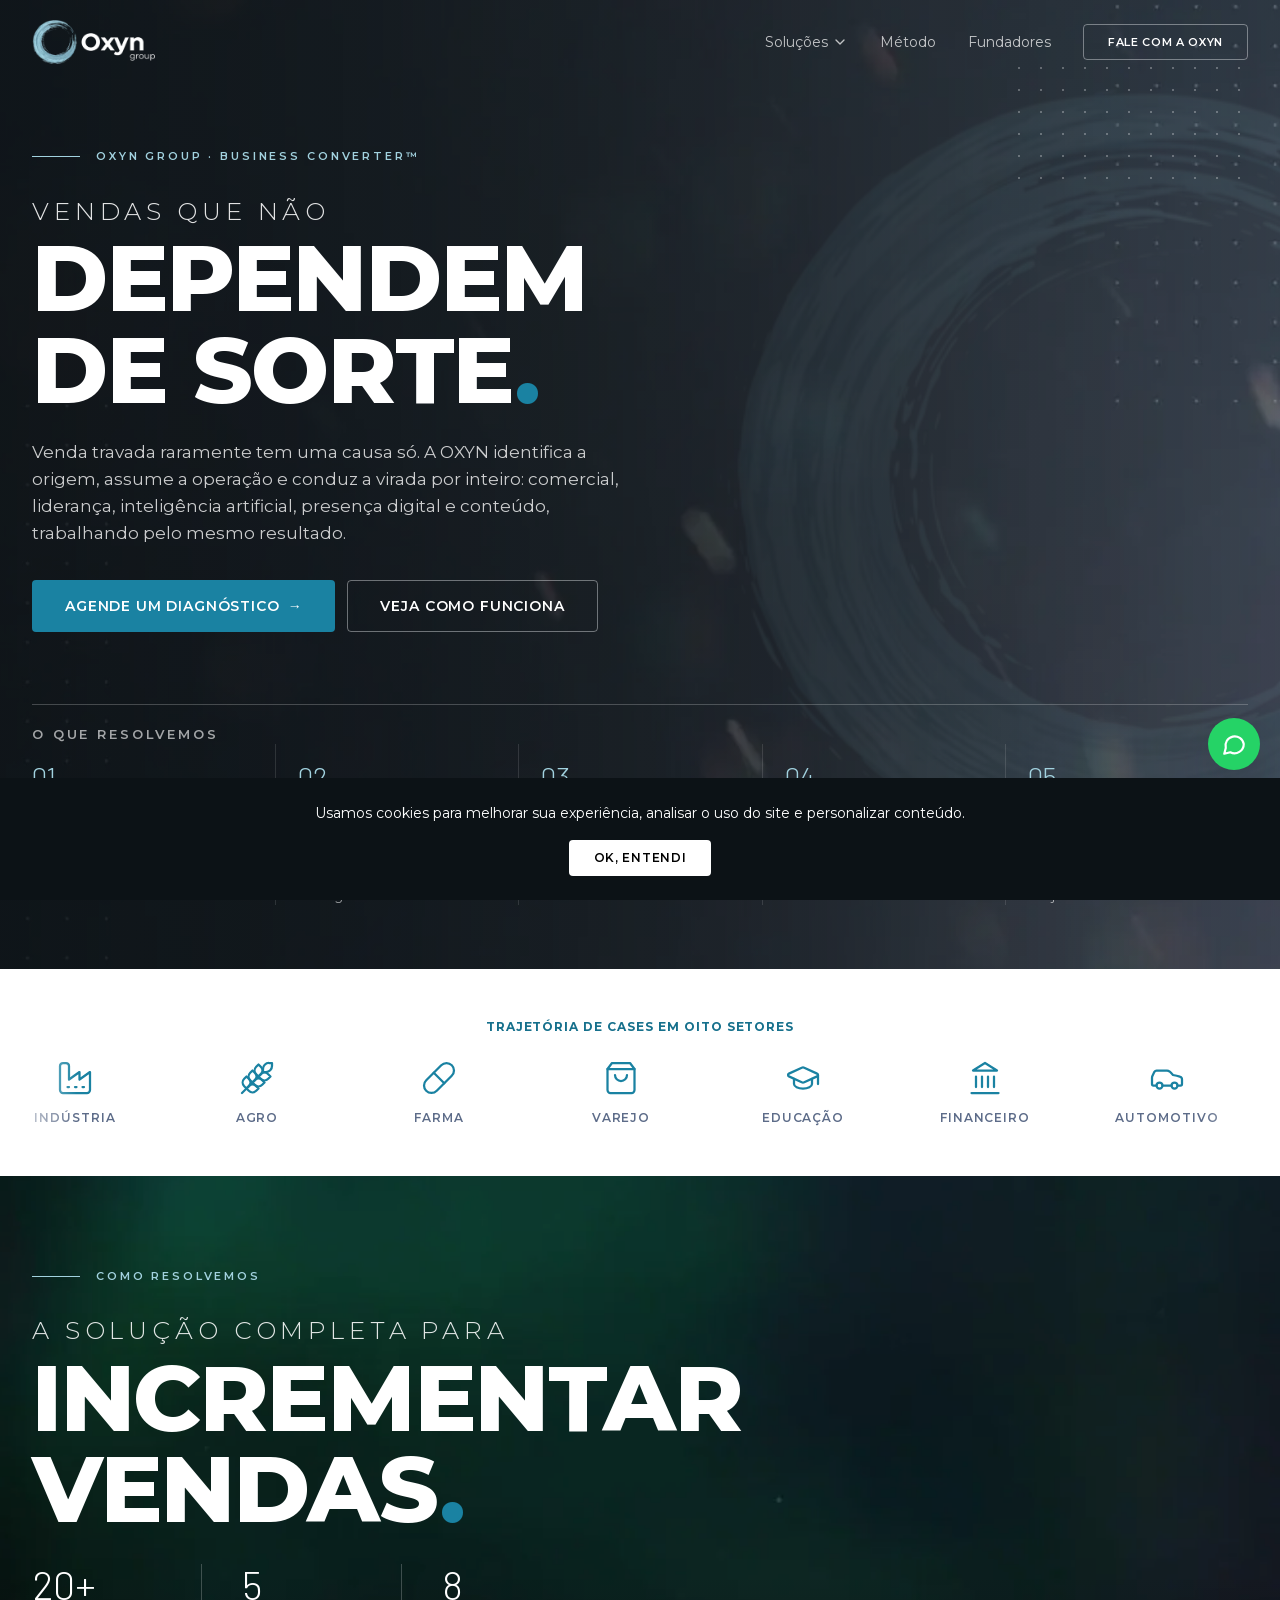
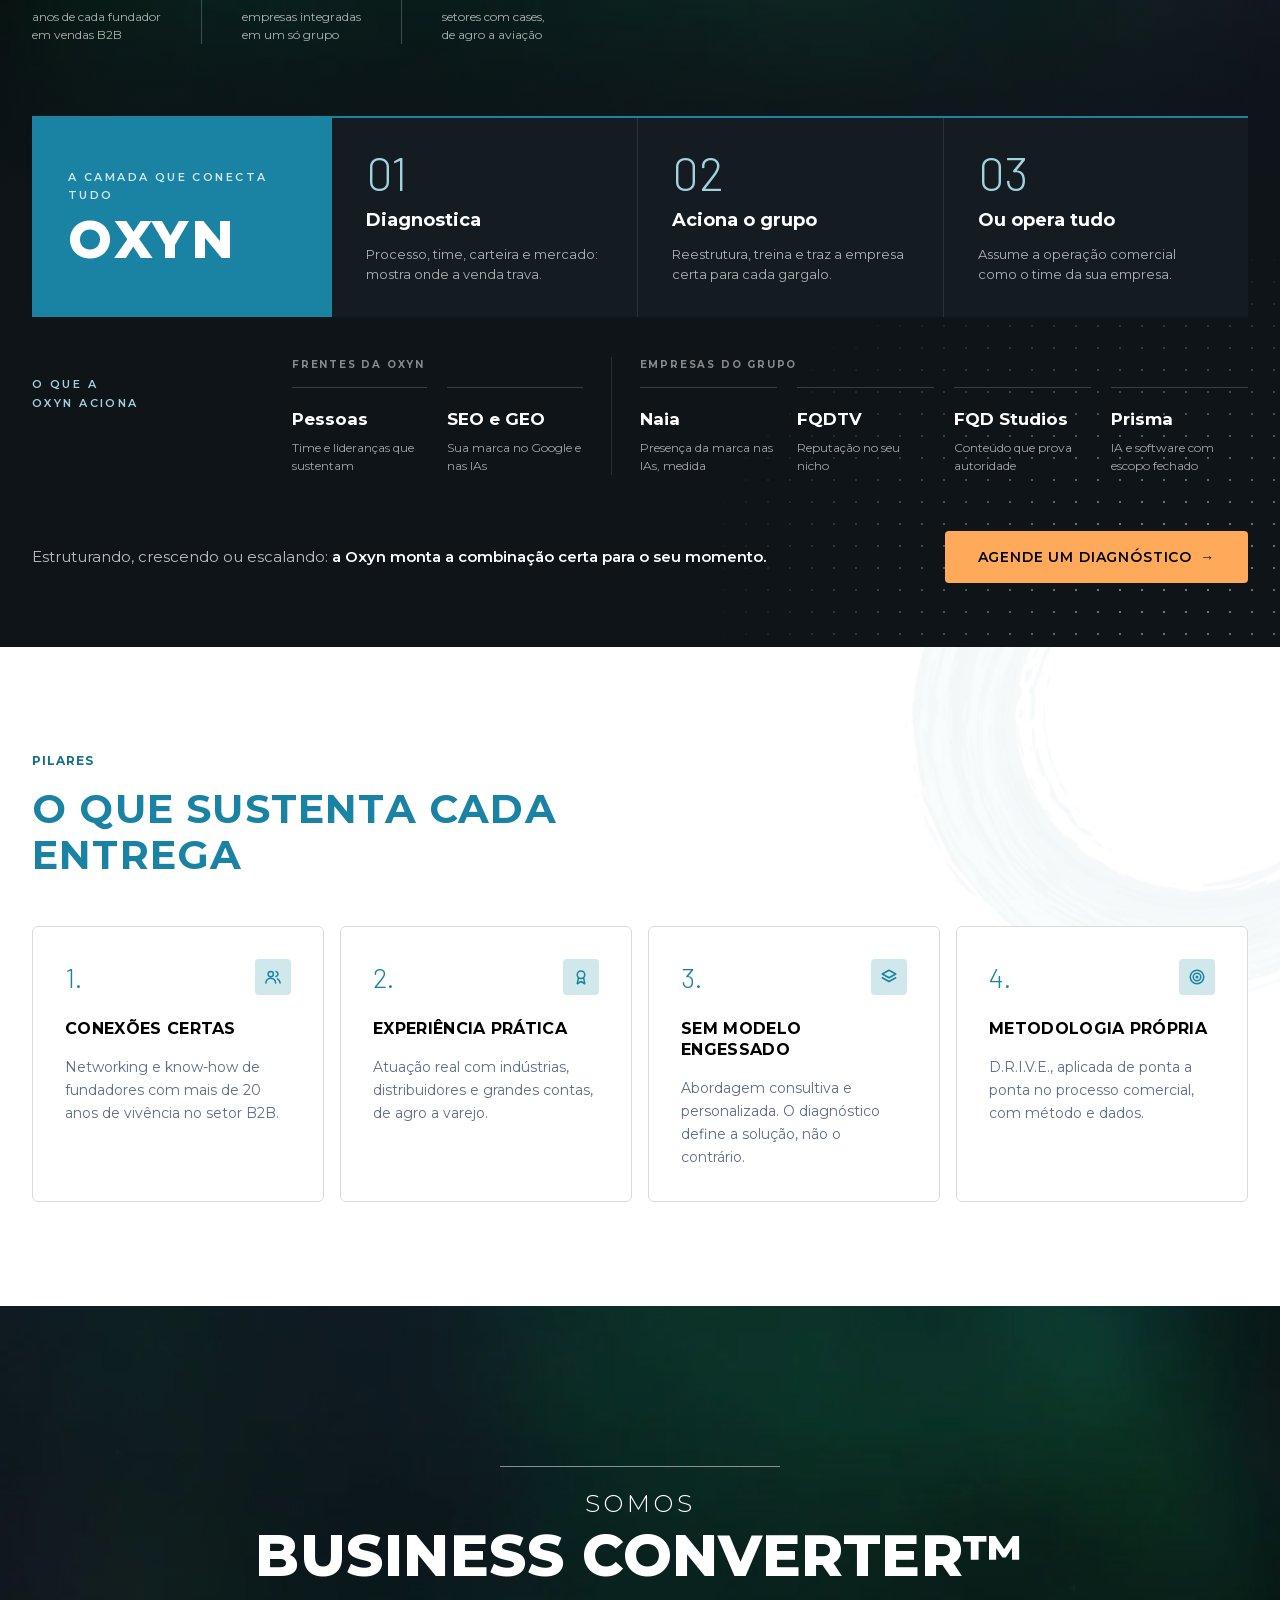
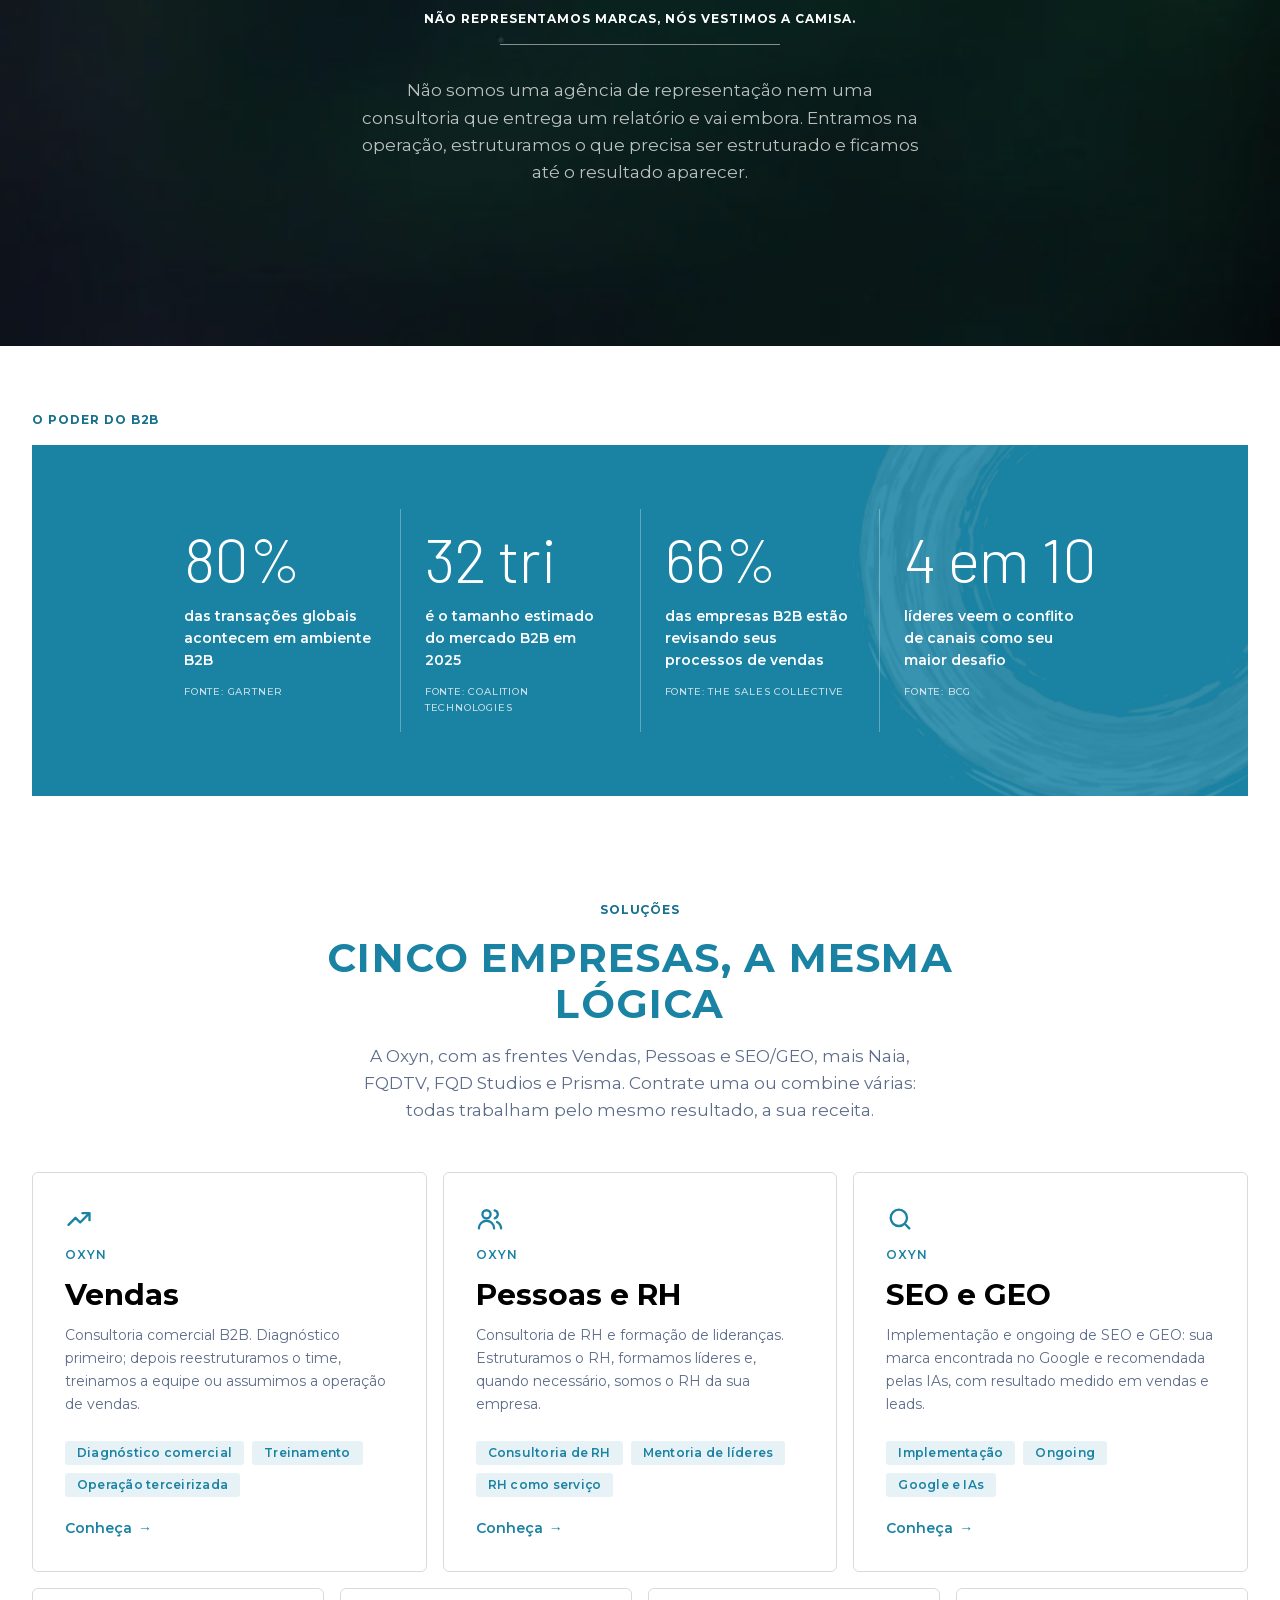
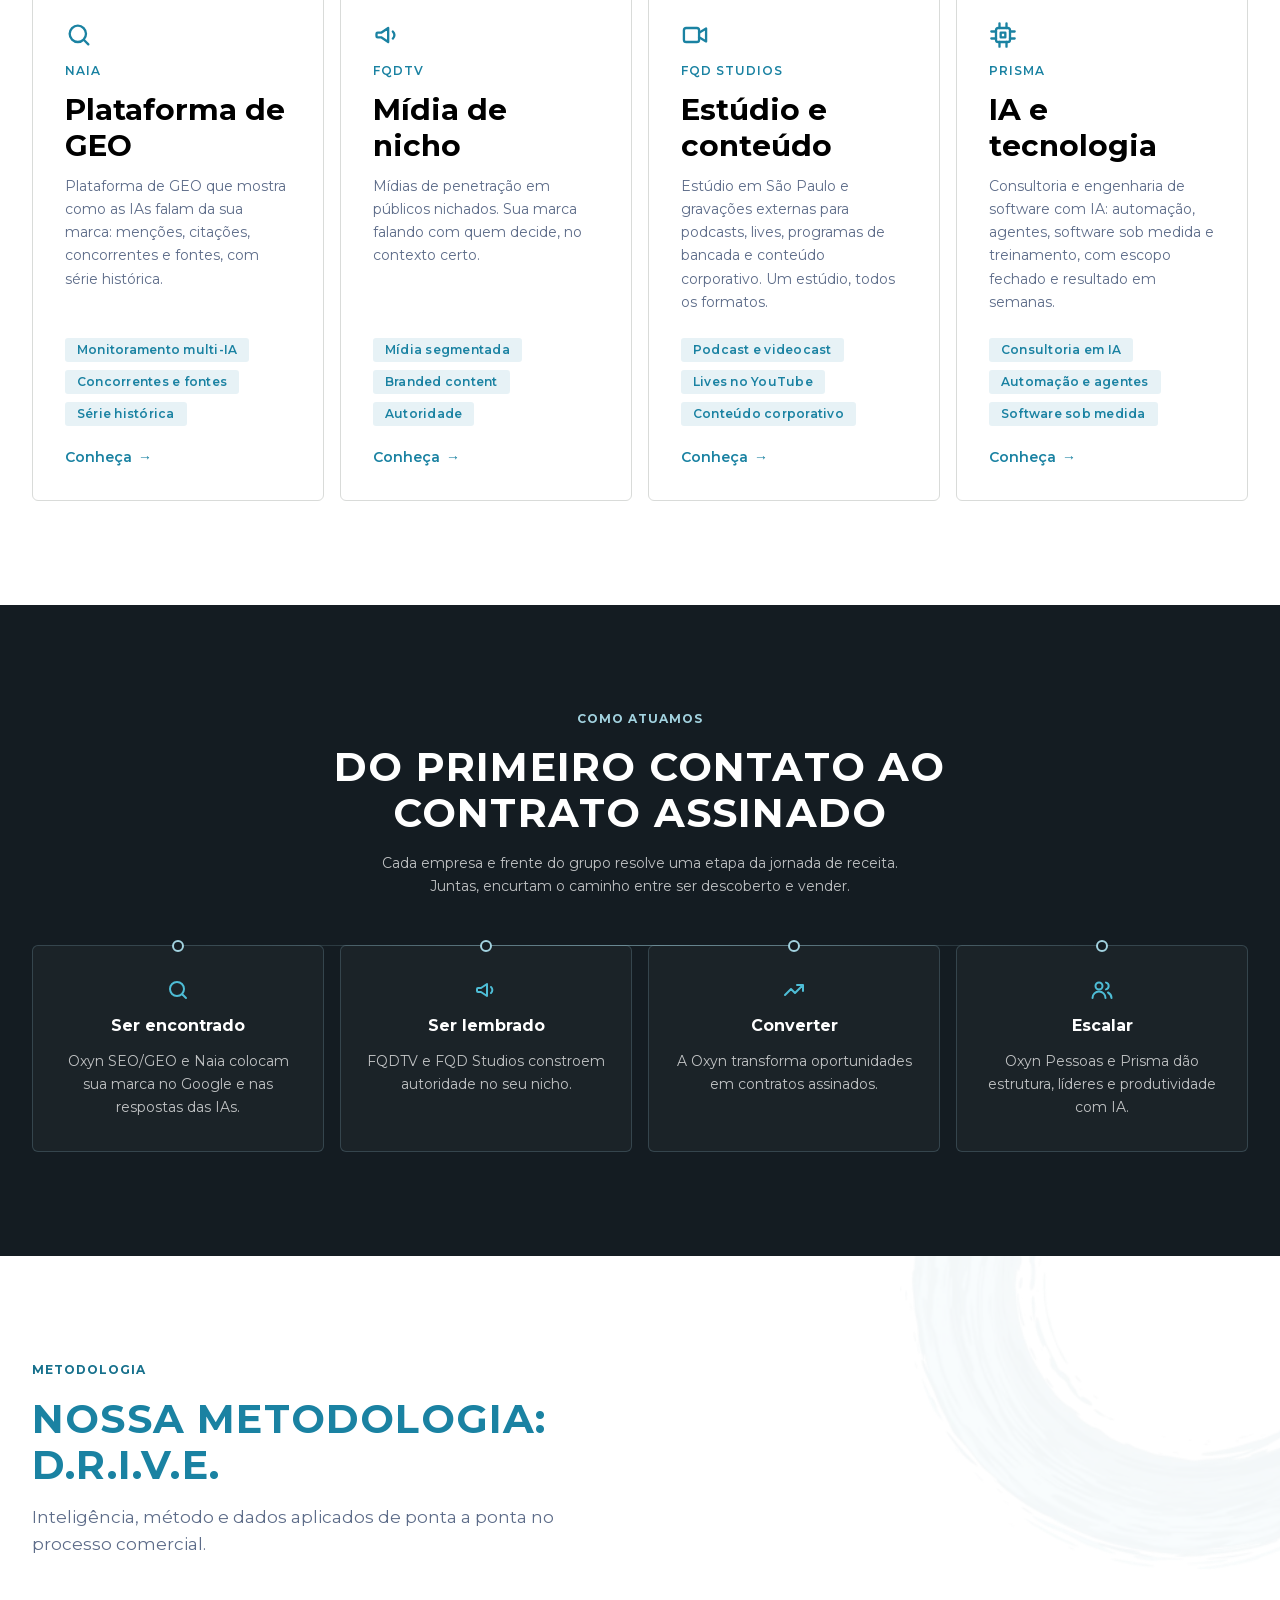
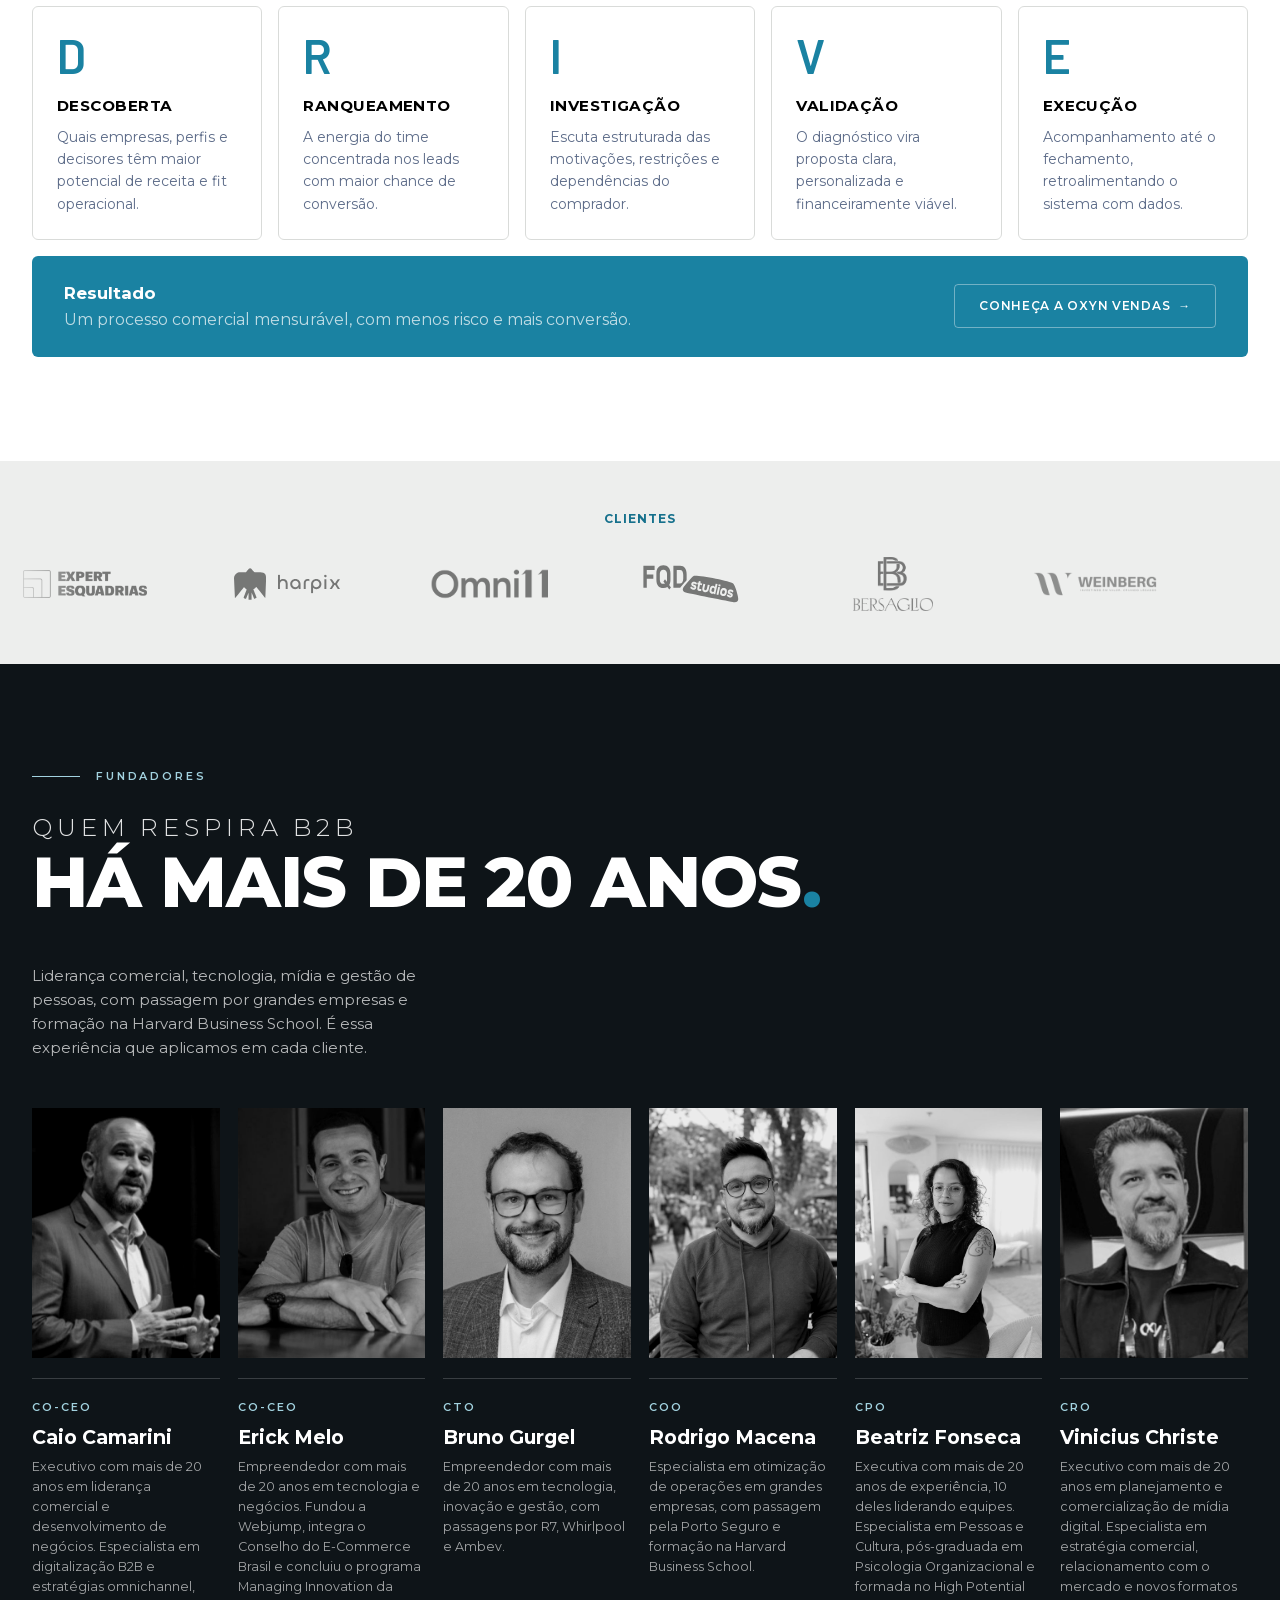
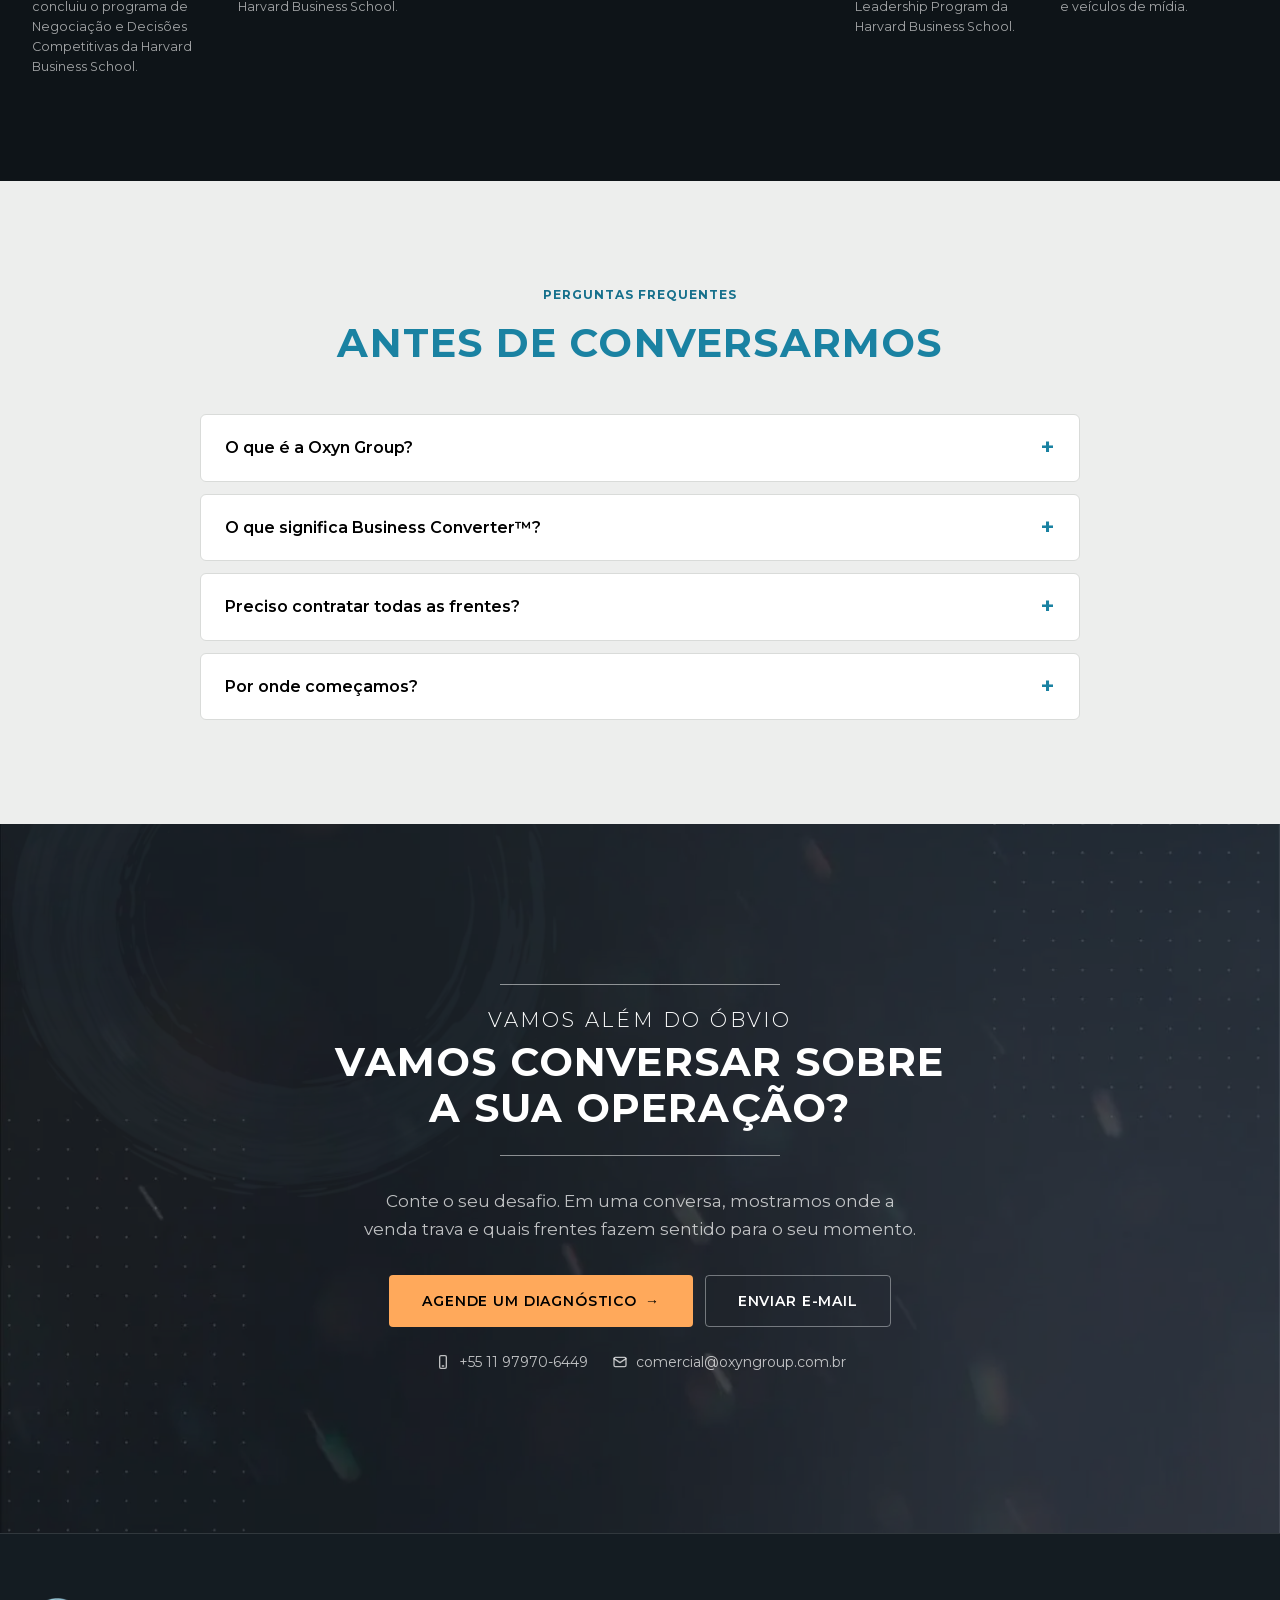
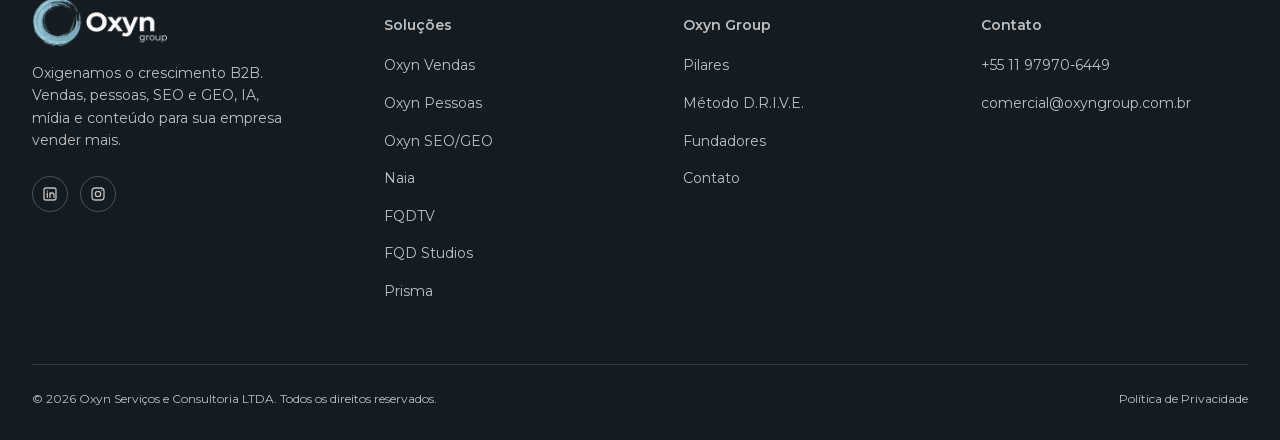
==== commit e5fe4d5d: "Empresas do grupo: logo e botão Conheça mais levam ao site; página da Prisma alinhada ao site da Pri" ====
--- a/index.html
+++ b/index.html
@@ -21,7 +21,7 @@
 <link rel="apple-touch-icon" href="/assets/img/apple-touch-icon.png">
 <link rel="preload" href="/assets/fonts/montserrat-latin.woff2" as="font" type="font/woff2" crossorigin>
 <link rel="preload" href="/assets/img/foto-abstrato-capa.webp" as="image" fetchpriority="high">
-<style>@font-face{font-family:"Montserrat";font-style:normal;font-weight:300 800;font-display:swap;src:url("/assets/fonts/montserrat-latin.woff2") format("woff2")}@font-face{font-family:"Barlow";font-style:normal;font-weight:300;font-display:swap;src:url("/assets/fonts/barlow-300-latin.woff2") format("woff2")}@font-face{font-family:"Barlow";font-style:normal;font-weight:400;font-display:swap;src:url("/assets/fonts/barlow-400-latin.woff2") format("woff2")}@font-face{font-family:"Barlow";font-style:normal;font-weight:600;font-display:swap;src:url("/assets/fonts/barlow-600-latin.woff2") format("woff2")}:root{--color-navy:#141C22;--color-navy-deep:#0C1216;--color-primary:#1A82A2;--color-primary-hover:#146B86;--color-accent:#A2D2DF;--color-lagoa:#4EBDD6;--color-amber:#FFA95B;--color-nevoa:#D0E7EC;--color-linho:#FBF6F3;--color-ardosia:#5D6C89;--color-bg:#EDEEED;--color-surface:#FFFFFF;--color-muted:#EDEEED;--color-text:#000000;--color-text-muted:#5D6C89;--color-border:#D9DBD9;--color-gray:#C2C2C2;--color-on-dark:#FFFFFF;--color-on-dark-muted:rgba(255,255,255,.72);--color-glass:rgba(255,255,255,.04);--color-glass-border:rgba(255,255,255,.12);--c-cyan:#4EBDD6;--c-blue:#1A82A2;--c-teal:#1A82A2;--c-green:#5D6C89;--c-purple:#5D6C89;--c-steel:#5D6C89;--grad-brand:var(--color-primary);--grad-image-fade:linear-gradient(to top,rgba(0,0,0,.85),rgba(0,0,0,.4) 55%,rgba(0,0,0,0));--grad-hero-overlay:linear-gradient(90deg,rgba(12,18,22,.88) 0%,rgba(12,18,22,.62) 60%,rgba(12,18,22,.4) 100%);--font-heading:"Montserrat",Arial,sans-serif;--font-body:"Montserrat",Arial,sans-serif;--font-data:"Barlow",Arial,sans-serif;--fs-display:clamp(2.1rem,1.3rem + 3vw,3.6rem);--fs-h2:clamp(1.6rem,1.15rem + 1.7vw,2.5rem);--fs-h3:clamp(1.35rem,1.1rem + 1vw,1.85rem);--fs-h4:1.2rem;--fs-h5:1.05rem;--fs-lead:1.0625rem;--fs-body:1rem;--fs-sm:.875rem;--fs-xs:.75rem;--fs-stat:clamp(2.6rem,1.9rem + 2.4vw,4rem);--lh-tight:1.05;--lh-heading:1.15;--lh-body:1.6;--ls-display:.01em;--ls-eyebrow:.08em;--ls-title:.03em;--r-sm:3px;--r-md:4px;--r-lg:6px;--r-xl:8px;--r-section:0px;--r-pill:4px;--space-1:4px;--space-2:8px;--space-3:12px;--space-4:16px;--space-5:20px;--space-6:24px;--space-8:32px;--space-10:40px;--space-12:48px;--space-16:64px;--section-y:104px;--section-y-sm:88px;--section-y-cta:160px;--container:1240px;--gutter:32px;--shadow-sm:0 1px 2px rgba(0,0,0,.06);--shadow-md:0 8px 24px rgba(20,28,34,.08);--shadow-lg:0 20px 48px rgba(20,28,34,.18);--ease:cubic-bezier(.2,.7,.2,1);--dur:.3s;--nav-h:84px}@media (max-width:768px){:root{--gutter:16px;--section-y:72px;--section-y-sm:64px;--section-y-cta:104px;--nav-h:68px}}*,*::before,*::after{box-sizing:border-box}html{scroll-behavior:smooth;-webkit-text-size-adjust:100%}body{margin:0;font-family:var(--font-body);font-size:var(--fs-body);font-weight:500;line-height:var(--lh-body);color:var(--color-text);background:var(--color-surface);-webkit-font-smoothing:antialiased;overflow-x:hidden}img,svg{display:block;max-width:100%}a{color:inherit;text-decoration:none}h1,h2,h3,h4,h5,p{margin:0}ul{margin:0;padding:0;list-style:none}button{font:inherit;cursor:pointer}:focus-visible{outline:2px solid var(--color-accent);outline-offset:3px;border-radius:4px}[hidden]{display:none!important}.container{width:100%;max-width:calc(var(--container) + var(--gutter)*2);margin-inline:auto;padding-inline:var(--gutter)}.section{position:relative;padding-block:var(--section-y);--fg:var(--color-text);--fg-muted:var(--color-text-muted);--eyebrow:var(--color-primary);color:var(--fg)}.section--white{background:var(--color-surface)}.section--light{background:var(--color-bg)}.section--navy,.section--gradient,.section--overlay{--fg:var(--color-on-dark);--fg-muted:var(--color-on-dark-muted);--eyebrow:var(--color-accent)}.section--navy{background:var(--color-navy)}.section--gradient{background:var(--grad-brand)}.section--overlap{margin-top:calc(var(--r-section) * -1.5);border-radius:var(--r-section) var(--r-section) 0 0;z-index:2}.section--overlay{background:var(--color-navy-deep);overflow:hidden;padding-block:var(--section-y-cta)}.section--tight{padding-block:var(--section-y-sm)}.section-head{max-width:640px;margin-bottom:var(--space-12);display:grid;gap:var(--space-4)}.section-head--center{margin-inline:auto;text-align:center;justify-items:center}.section-head--split{max-width:none;display:flex;align-items:flex-end;justify-content:space-between;gap:var(--space-8)}.section-head--split>div:first-child{max-width:640px;display:grid;gap:var(--space-4)}.grid{display:grid;gap:var(--space-4)}.grid--2{grid-template-columns:repeat(2,1fr);gap:var(--space-4)}.grid--3{grid-template-columns:repeat(3,1fr)}.grid--4{grid-template-columns:repeat(4,1fr)}@media (max-width:1024px){.grid--4{grid-template-columns:repeat(2,1fr)}.grid--3{grid-template-columns:repeat(2,1fr)}}@media (max-width:640px){.grid--2,.grid--3,.grid--4{grid-template-columns:1fr}}.display,.h2,.h3,.h4,.h5{font-family:var(--font-heading);color:var(--fg,var(--color-text))}.display{font-size:var(--fs-display);font-weight:800;line-height:var(--lh-tight);letter-spacing:var(--ls-display)}.h2{font-size:var(--fs-h2);font-weight:700;line-height:var(--lh-heading);letter-spacing:-.01em}.h3{font-size:var(--fs-h3);font-weight:700;line-height:1.2}.h4{font-size:var(--fs-h4);font-weight:600;line-height:1.3}.h5{font-size:var(--fs-h5);font-weight:600;line-height:1.5}.eyebrow{font-family:var(--font-body);font-size:var(--fs-sm);font-weight:600;letter-spacing:var(--ls-eyebrow);text-transform:uppercase;color:var(--eyebrow,var(--color-primary))}.lead{font-size:var(--fs-lead);line-height:1.6;color:var(--fg-muted,var(--color-text-muted));max-width:560px}.section-head--center .lead{margin-inline:auto}.small{font-size:var(--fs-sm);line-height:1.6}.xs{font-size:var(--fs-xs)}.text-muted{color:var(--fg-muted,var(--color-text-muted))}.btn{display:inline-flex;align-items:center;justify-content:center;gap:var(--space-2);height:40px;padding:0 var(--space-6);border-radius:var(--r-pill);border:1px solid transparent;font-size:var(--fs-sm);font-weight:500;line-height:1;white-space:nowrap;transition:background var(--dur) var(--ease),border-color var(--dur) var(--ease),transform var(--dur) var(--ease),color var(--dur)}.btn:hover{transform:translateY(-1px)}.btn--primary{background:var(--color-primary);color:var(--color-on-dark)}.btn--primary:hover{background:var(--color-primary-hover)}.btn--ghost{background:transparent;color:var(--color-on-dark);border-color:rgba(245,247,250,.4)}.btn--ghost:hover{background:rgba(245,247,250,.1);border-color:rgba(245,247,250,.7)}.btn--outline{background:transparent;color:var(--color-navy);border-color:var(--color-border)}.btn--outline:hover{border-color:var(--color-navy)}.btn--lg{height:48px;padding:0 var(--space-8);font-size:var(--fs-body)}.btn--sm{height:36px;padding:0 var(--space-4)}.btn .arrow{transition:transform var(--dur) var(--ease)}.btn:hover .arrow,.link-arrow:hover .arrow{transform:translateX(3px)}.link-arrow{display:inline-flex;align-items:center;gap:6px;font-size:var(--fs-sm);font-weight:600;color:var(--color-primary)}.section--navy .link-arrow,.card--case .link-arrow{color:var(--color-accent)}.btn-row{display:flex;flex-wrap:wrap;gap:var(--space-3)}.tag{--t:var(--c-blue);display:inline-flex;align-items:center;padding:4px 12px;border-radius:var(--r-pill);font-size:var(--fs-xs);font-weight:500;line-height:16px;color:var(--t);background:color-mix(in srgb,var(--t) 10%,transparent)}.tag--cyan{--t:var(--c-cyan)}.tag--blue{--t:var(--c-blue)}.tag--teal{--t:var(--c-teal)}.tag--green{--t:var(--c-green)}.tag--purple{--t:var(--c-purple)}.tag--steel{--t:var(--c-steel)}.tag--dark{color:var(--color-on-dark);background:rgba(255,255,255,.12)}.tag--solid{color:var(--color-on-dark);background:color-mix(in srgb,var(--t) 85%,black)}.tags{display:flex;flex-wrap:wrap;gap:var(--space-2)}.icon{width:24px;height:24px;flex:none;stroke:currentColor;fill:none;stroke-width:2;stroke-linecap:round;stroke-linejoin:round}.icon--sm{width:16px;height:16px}.icon--lg{width:28px;height:28px}.icon--cyan{color:var(--c-cyan)}.icon--blue{color:var(--c-blue)}.icon--teal{color:var(--c-teal)}.icon--green{color:var(--c-green)}.icon--purple{color:var(--c-purple)}.icon--steel{color:var(--c-steel)}.icon-badge{display:inline-grid;place-items:center;width:36px;height:36px;border-radius:50%;background:color-mix(in srgb,var(--color-primary) 10%,transparent);color:var(--color-primary)}.icon-badge .icon{width:18px;height:18px}.num{font-size:var(--fs-xs);font-weight:600;letter-spacing:.03em;color:var(--color-primary)}.divider{height:1px;background:var(--color-border);border:0;margin:var(--space-4) 0}.section--navy .divider,.section--gradient .divider{background:var(--color-glass-border)}.card{position:relative;border-radius:var(--r-lg);padding:var(--space-8);display:flex;flex-direction:column;gap:var(--space-3);transition:transform var(--dur) var(--ease),box-shadow var(--dur) var(--ease),border-color var(--dur)}.card p{font-size:var(--fs-sm);line-height:1.65;color:var(--fg-muted,var(--color-text-muted))}.card--soft{background:var(--color-muted)}.section--light .card--soft{background:var(--color-surface)}.card--soft:hover{transform:translateY(-3px);box-shadow:var(--shadow-md)}.card--glass{background:var(--color-glass);border:1px solid var(--color-glass-border);padding:28px}.card--glass:hover{border-color:rgba(162,210,223,.45);background:rgba(255,255,255,.07)}.card--glass .h5{color:var(--color-on-dark)}.card--feature .card__top{display:flex;align-items:center;gap:var(--space-3);margin-bottom:var(--space-3)}.card--feature .h4{margin-bottom:var(--space-1)}.bento{display:grid;grid-template-columns:repeat(12,1fr);gap:var(--space-4)}.bento>.card--service{grid-column:span 3}.bento>.card--service:nth-child(-n+3){grid-column:span 4}.card--service{min-height:260px}.card--service .h3{margin-top:var(--space-2)}.card--service .tags{margin-top:auto;padding-top:var(--space-3)}@media (max-width:1024px){.bento{grid-template-columns:repeat(2,1fr)}.bento>.card--service,.bento>.card--service:nth-child(-n+3){grid-column:auto}.bento>.card--service:first-child{grid-column:span 2}}@media (max-width:640px){.bento{grid-template-columns:1fr}.bento>.card--service:first-child{grid-column:auto}}.card--case{--img:none;min-height:420px;padding:var(--space-6);justify-content:flex-end;overflow:hidden;color:var(--color-on-dark);background:var(--img) center/cover no-repeat,var(--ph,var(--grad-brand))}.card--case::before{content:"";position:absolute;inset:0;background:var(--grad-image-fade);transition:opacity var(--dur)}.card--case>*{position:relative}.card--case .h4{color:var(--color-on-dark);font-weight:700;max-width:30ch}.card--case .case__logo{font-family:var(--font-heading);font-weight:800;font-size:1.5rem;letter-spacing:-.02em}.card--case .case__foot{display:flex;align-items:center;justify-content:space-between;gap:var(--space-4);flex-wrap:wrap}.card--case:hover{transform:translateY(-3px);box-shadow:var(--shadow-lg)}.card--result{--t:var(--c-cyan);background:rgba(0,40,77,.55);border:1px solid var(--color-glass-border);border-left:3px solid var(--t);padding:var(--space-6) var(--space-6) var(--space-8);gap:var(--space-2);backdrop-filter:blur(6px)}.card--result .result__label{display:flex;align-items:center;gap:var(--space-2);font-size:var(--fs-xs);font-weight:600;letter-spacing:.04em;text-transform:uppercase;color:var(--color-on-dark)}.card--result .result__label .icon{color:var(--t);width:16px;height:16px}.card--result .result__value{font-family:var(--font-heading);font-weight:800;font-size:var(--fs-stat);line-height:1.1;color:var(--t);margin-top:var(--space-3)}.card--result .result__metric{font-weight:600;color:var(--color-on-dark)}.card--result .result__sub{font-size:var(--fs-xs);color:var(--t)}.card--result .divider{margin:var(--space-4) 0}.card--result.is-white{--t:var(--color-on-dark)}.card--result.is-white .result__sub{color:var(--c-cyan)}.card--tool .tool__logo{font-family:var(--font-heading);font-weight:800;font-size:1.6rem;letter-spacing:-.03em;color:var(--color-navy)}.card--tool .tool__logo span{color:var(--c-teal)}.card--tool .h4{font-size:1.25rem}.eco{position:relative}.eco::before{content:"";position:absolute;left:12.5%;right:12.5%;top:0;height:1px;background:linear-gradient(90deg,transparent,rgba(162,210,223,.5),transparent)}.card--eco{align-items:center;text-align:center;background:rgba(255,255,255,.03);border:1px solid rgba(162,210,223,.2);padding:var(--space-8) var(--space-6)}.card--eco::before{content:"";position:absolute;top:-6px;left:50%;width:12px;height:12px;margin-left:-6px;border-radius:50%;border:2px solid var(--color-accent);background:var(--color-navy)}.card--eco .h5{font-size:1rem;font-weight:700;color:var(--color-on-dark)}@media (max-width:1024px){.eco::before{display:none}}.nav{position:fixed;inset:0 0 auto;z-index:50;height:var(--nav-h);display:flex;align-items:center;transition:background var(--dur) var(--ease),box-shadow var(--dur),height var(--dur)}.nav.is-scrolled{background:rgba(20,28,34,.94);backdrop-filter:blur(10px);box-shadow:0 1px 0 rgba(245,247,250,.08);height:64px}.nav .container{display:flex;align-items:center;justify-content:space-between;gap:var(--space-6)}.brand{display:flex;flex-direction:column;line-height:1;color:var(--color-on-dark)}.brand__name{font-family:var(--font-heading);font-weight:800;font-size:1.35rem;letter-spacing:-.01em}.brand__sub{font-size:.58rem;font-weight:600;letter-spacing:.14em;text-transform:uppercase;color:var(--color-accent);margin-top:3px}.nav__links{display:flex;align-items:center;gap:var(--space-8);font-size:var(--fs-sm);color:var(--color-on-dark-muted)}.nav__links a:hover{color:var(--color-on-dark)}.nav__lang{display:inline-flex;align-items:center;gap:6px}.nav__toggle{display:none;background:none;border:0;color:var(--color-on-dark);padding:8px}@media (max-width:900px){.nav__toggle{display:block}.nav__links{position:fixed;inset:var(--nav-h) 0 auto;flex-direction:column;align-items:flex-start;gap:var(--space-5);padding:var(--space-6) var(--gutter) var(--space-8);background:var(--color-navy);transform:translateY(-120%);transition:transform var(--dur) var(--ease);z-index:-1}.nav.is-open .nav__links{transform:none}.nav.is-open{background:var(--color-navy)}}.hero{--img:none;position:relative;min-height:min(100vh,900px);display:flex;align-items:center;color:var(--color-on-dark);padding-block:calc(var(--nav-h) + var(--space-16)) var(--space-16);background:var(--img) center/cover no-repeat,var(--ph-hero);--fg:var(--color-on-dark);--fg-muted:var(--color-on-dark-muted);--eyebrow:var(--color-accent)}.hero::before{content:"";position:absolute;inset:0;background:var(--grad-hero-overlay)}.hero>.container{position:relative}.hero__content{max-width:680px;display:grid;gap:var(--space-5)}.hero .lead{font-size:var(--fs-body);max-width:520px}.hero .btn-row{margin-top:var(--space-3)}:root{--ph-hero:#1b252d}.marquee{overflow:hidden;mask-image:linear-gradient(90deg,transparent,#000 6%,#000 94%,transparent)}.marquee__track{display:flex;width:max-content;animation:marquee 40s linear infinite}.marquee__track>*{flex:none;margin-right:var(--space-8)}.marquee:hover .marquee__track{animation-play-state:paused}.logo-tile{display:grid;place-items:center;width:150px;height:64px;border-radius:var(--r-sm);background:var(--color-bg);border:1px solid var(--color-border);font-family:var(--font-heading);font-weight:700;color:#7d8fa0;font-size:1rem;letter-spacing:-.01em}@keyframes marquee{to{transform:translateX(-50%)}}@media (prefers-reduced-motion:reduce){.marquee__track{animation:none}}.stats-band{position:relative;overflow:hidden;border-radius:var(--r-lg);background:var(--color-navy);color:var(--color-on-dark);padding:var(--space-16) var(--space-8)}.stats-band::before{content:"";position:absolute;inset:0;opacity:.35;background-image:radial-gradient(rgba(255,255,255,.5) 1px,transparent 1.5px);background-size:22px 22px;mask-image:radial-gradient(ellipse at center,#000 20%,transparent 75%)}.stats{position:relative;display:grid;grid-template-columns:repeat(4,1fr);max-width:960px;margin-inline:auto}.stat{text-align:center;padding:var(--space-4) var(--space-6)}.stat+.stat{border-left:1px solid rgba(245,247,250,.25)}.stat__value{font-family:var(--font-heading);font-weight:800;font-size:var(--fs-stat);line-height:1.1;color:var(--color-accent)}.stat__label{margin-top:var(--space-2);font-size:var(--fs-xs);font-weight:500;text-transform:uppercase;letter-spacing:.04em;color:var(--color-on-dark-muted)}@media (max-width:768px){.stats{grid-template-columns:repeat(2,1fr);row-gap:var(--space-6)}.stat:nth-child(3){border-left:0}}.partners{display:flex;flex-wrap:wrap;justify-content:center;gap:var(--space-10) var(--space-16);max-width:760px;margin-inline:auto}.partner{display:grid;place-items:center;width:120px;height:56px;font-family:var(--font-heading);font-weight:700;color:#8a9aa9;filter:grayscale(1);opacity:.85;transition:opacity var(--dur),filter var(--dur)}.partner:hover{filter:none;opacity:1;color:var(--color-navy)}.carousel{position:relative}.carousel__track{display:grid;grid-auto-flow:column;grid-auto-columns:min(720px,86%);gap:var(--space-4);overflow-x:auto;scroll-snap-type:x mandatory;scrollbar-width:none;padding-bottom:var(--space-2)}.carousel__track::-webkit-scrollbar{display:none}.carousel__track>*{scroll-snap-align:start}.carousel__arrows{display:flex;gap:var(--space-2)}.carousel__arrow{display:grid;place-items:center;width:32px;height:32px;border-radius:50%;background:transparent;border:1px solid rgba(245,247,250,.3);color:var(--color-on-dark);transition:background var(--dur)}.carousel__arrow:hover{background:rgba(245,247,250,.1)}.carousel__dots{display:flex;justify-content:center;gap:6px;margin-top:var(--space-6)}.carousel__dot{width:6px;height:6px;border-radius:var(--r-pill);border:0;padding:0;background:rgba(245,247,250,.35);transition:width var(--dur),background var(--dur)}.carousel__dot.is-active{width:22px;background:var(--color-accent)}.cta-final{--img:none;background:var(--img) center/cover no-repeat,var(--ph-cta)}.cta-final::before{content:"";position:absolute;inset:0;background:rgba(12,18,22,.6)}.cta-final>.container{position:relative}.cta-final .section-head{margin-bottom:var(--space-8)}:root{--ph-cta:#141C22}.footer{background:var(--color-navy);color:var(--color-on-dark);padding-block:var(--space-16) var(--space-8);border-top:1px solid var(--color-glass-border)}.footer__grid{display:grid;grid-template-columns:1.2fr 1fr 1fr 1fr;gap:var(--space-8)}.footer h4,.footer__t{font-size:var(--fs-sm);font-weight:600;margin-bottom:var(--space-4);font-family:var(--font-body)}.footer li{margin-bottom:var(--space-3)}.footer li a,.footer p{font-size:var(--fs-sm);color:var(--color-on-dark-muted)}.footer li a:hover{color:var(--color-on-dark)}.footer p{margin-top:var(--space-4);max-width:260px}.socials{display:flex;gap:var(--space-3);margin-top:var(--space-6)}.socials a{display:grid;place-items:center;width:36px;height:36px;border-radius:50%;border:1px solid rgba(245,247,250,.25);color:var(--color-on-dark-muted)}.socials a:hover{color:var(--color-on-dark);border-color:var(--color-accent)}.footer__bottom{display:flex;justify-content:space-between;gap:var(--space-4);flex-wrap:wrap;margin-top:var(--space-12);padding-top:var(--space-6);border-top:1px solid var(--color-glass-border);font-size:var(--fs-xs);color:var(--color-on-dark-muted)}@media (max-width:900px){.footer__grid{grid-template-columns:1fr 1fr}}@media (max-width:560px){.footer__grid{grid-template-columns:1fr}}.cookie{position:fixed;inset:auto 0 0;z-index:60;background:#0b0b0b;color:#fff;padding:var(--space-6) var(--gutter);display:flex;flex-direction:column;align-items:center;gap:var(--space-4);text-align:center;font-size:var(--fs-sm)}.cookie .btn{background:#fff;color:#111;height:36px;font-weight:600}@media (max-width:768px){.section-head--split{flex-direction:column;align-items:flex-start}}[data-reveal]{opacity:0;transform:translateY(16px);transition:opacity .7s var(--ease),transform .7s var(--ease)}[data-reveal].is-visible{opacity:1;transform:none}@media (prefers-reduced-motion:reduce){[data-reveal]{opacity:1;transform:none}}.nav__links a[aria-current="page"]{color:var(--color-on-dark)}.nav__drop{position:relative}.nav__drop>button{display:inline-flex;align-items:center;gap:4px;background:none;border:0;padding:0;color:inherit;font-size:inherit}.nav__drop>button:hover{color:var(--color-on-dark)}.nav__menu{position:absolute;top:calc(100% + 14px);left:-16px;min-width:280px;display:grid;gap:2px;padding:var(--space-2);border-radius:var(--r-md);background:var(--color-navy);border:1px solid var(--color-glass-border);box-shadow:var(--shadow-lg);opacity:0;visibility:hidden;transform:translateY(-6px);transition:opacity var(--dur),transform var(--dur),visibility var(--dur)}.nav__drop:hover .nav__menu,.nav__drop:focus-within .nav__menu,.nav__drop.is-open .nav__menu{opacity:1;visibility:visible;transform:none}.nav__menu a{display:grid;gap:2px;padding:10px 12px;border-radius:var(--r-sm)}.nav__menu a:hover{background:rgba(245,247,250,.06)}.nav__menu b{font-weight:600;color:var(--color-on-dark);font-size:var(--fs-sm)}.nav__menu small{font-size:var(--fs-xs);color:var(--color-on-dark-muted)}@media (max-width:900px){.nav__links{max-height:calc(100vh - var(--nav-h));overflow-y:auto}.nav__drop{width:100%}.nav__menu{position:static;opacity:1;visibility:visible;transform:none;box-shadow:none;border:0;padding:var(--space-2) 0 0;min-width:0;background:none}.nav__drop>button{display:none}}.hero--page{min-height:auto;padding-block:calc(var(--nav-h) + var(--space-16)) var(--space-16)}.crumbs{display:flex;gap:8px;font-size:var(--fs-xs);color:var(--color-on-dark-muted);letter-spacing:.04em}.crumbs a:hover{color:var(--color-on-dark)}.logo-tile--text{width:auto;padding:0 24px;font-size:.95rem}a.card--service{color:inherit}.card--service .link-arrow{margin-top:var(--space-2)}.card--service .card__unit{font-size:var(--fs-xs);font-weight:600;letter-spacing:.08em;text-transform:uppercase;color:var(--color-text-muted)}.steps{display:grid;grid-template-columns:repeat(5,1fr);gap:var(--space-4);counter-reset:step}.step{position:relative;padding:var(--space-6);border-radius:var(--r-lg);background:var(--color-muted);display:grid;gap:var(--space-2);align-content:start}.section--light .step{background:#EAEEF5}.step__letter{font-family:var(--font-heading);font-weight:800;font-size:2.5rem;line-height:1;color:var(--color-primary)}.step .h5{margin-top:var(--space-2)}.step p{font-size:var(--fs-sm);color:var(--color-text-muted);line-height:1.6}.steps__result{margin-top:var(--space-4);padding:var(--space-6) var(--space-8);border-radius:var(--r-lg);background:var(--grad-brand);color:var(--color-on-dark);display:flex;align-items:center;justify-content:space-between;gap:var(--space-6);flex-wrap:wrap}.steps__result p{color:var(--color-on-dark-muted);max-width:640px}.steps__result b{font-family:var(--font-heading);font-size:var(--fs-h5);color:var(--color-on-dark)}@media (max-width:1024px){.steps{grid-template-columns:repeat(3,1fr)}}@media (max-width:640px){.steps{grid-template-columns:1fr}}.leader{align-items:flex-start}.leader__photo{width:72px;height:72px;border-radius:50%;background:var(--grad-brand) center/cover no-repeat;border:2px solid rgba(162,210,223,.45);display:grid;place-items:center;font-family:var(--font-heading);font-weight:800;color:var(--color-on-dark);margin-bottom:var(--space-2)}.leader__role{font-size:var(--fs-xs);font-weight:600;letter-spacing:.06em;text-transform:uppercase;color:var(--color-accent)}.checks{display:grid;gap:var(--space-3)}.checks li{position:relative;padding-left:28px;font-size:var(--fs-sm);line-height:1.6;color:var(--fg-muted,var(--color-text-muted))}.checks li::before{content:"";position:absolute;left:0;top:3px;width:18px;height:18px;border-radius:50%;background:color-mix(in srgb,var(--color-primary) 14%,transparent) url("data:image/svg+xml,%3Csvg xmlns='http://www.w3.org/2000/svg' viewBox='0 0 24 24' fill='none' stroke='%230074C2' stroke-width='3' stroke-linecap='round' stroke-linejoin='round'%3E%3Cpath d='m5 12 5 5 9-10'/%3E%3C/svg%3E") center/11px no-repeat}.split{display:grid;grid-template-columns:1fr 1fr;gap:var(--space-16);align-items:start}.split .section-head{margin-bottom:0}@media (max-width:900px){.split{grid-template-columns:1fr;gap:var(--space-8)}}.contact-line{display:flex;justify-content:center;gap:var(--space-6);flex-wrap:wrap;margin-top:var(--space-6);font-size:var(--fs-sm);color:var(--color-on-dark-muted)}.contact-line a{display:inline-flex;align-items:center;gap:8px}.contact-line a:hover{color:var(--color-on-dark)}.stats__source{position:relative;text-align:center;margin-top:var(--space-6);font-size:11px;color:var(--color-on-dark-muted)}.wa-float{position:fixed;right:20px;bottom:20px;z-index:55;display:grid;place-items:center;width:52px;height:52px;border-radius:50%;background:#25D366;color:#fff;box-shadow:var(--shadow-lg);transition:transform var(--dur) var(--ease)}.wa-float:hover{transform:scale(1.06)}.wa-float .icon{width:26px;height:26px}body.has-cookie .wa-float{bottom:130px}.faq{max-width:880px;margin-inline:auto;display:grid;gap:var(--space-3)}.faq details{border-radius:var(--r-lg);background:var(--color-muted);padding:var(--space-5) var(--space-6)}.section--light .faq details{background:#EAEEF5}.faq summary{cursor:pointer;list-style:none;display:flex;justify-content:space-between;gap:var(--space-4);font-family:var(--font-heading);font-weight:600;font-size:var(--fs-h5)}.faq summary::-webkit-details-marker{display:none}.faq summary::after{content:"+";font-size:1.5rem;line-height:1;color:var(--color-primary);transition:transform var(--dur)}.faq details[open] summary::after{transform:rotate(45deg)}.faq details p{margin-top:var(--space-3);font-size:var(--fs-sm);color:var(--color-text-muted);line-height:1.7}.display{font-weight:800;text-transform:uppercase;letter-spacing:var(--ls-display)}.h2{font-weight:700;text-transform:uppercase;letter-spacing:var(--ls-title);line-height:1.15}.section--white .h2,.section--light .h2,.sg .h2{color:var(--color-primary)}.h3{font-weight:700}.h4,.h5{font-weight:600}.thin{display:block;font-weight:300;font-size:.5em;letter-spacing:.14em;margin-bottom:.35em}.display .thin{font-size:.42em}.eyebrow{font-size:var(--fs-xs);font-weight:700;letter-spacing:var(--ls-eyebrow)}.lead{font-weight:400}body{font-weight:400}.card p{font-weight:400}.signature{display:grid;justify-items:center;text-align:center;gap:var(--space-4)}.signature::before,.signature::after{content:"";width:min(280px,60%);height:1px;background:currentColor;opacity:.5}.signature .h2,.signature .display{margin-block:var(--space-2)}.has-ring{position:relative;overflow:hidden;isolation:isolate}.has-ring::after{content:"";position:absolute;z-index:-1;pointer-events:none;width:var(--ring-size,560px);aspect-ratio:1;right:var(--ring-x,-180px);top:var(--ring-y,-200px);background:url("/assets/img/anel.webp") center/contain no-repeat;opacity:var(--ring-o,.1)}.has-ring>.container{position:relative;z-index:1}.hero.has-ring::after{z-index:0;--ring-size:820px;--ring-x:-260px;--ring-y:8%;--ring-o:.22}.hero.has-ring>.container{z-index:2}.has-ring::after{animation:ring-spin 40s linear infinite;will-change:transform}@keyframes ring-spin{to{transform:rotate(360deg)}}@media (prefers-reduced-motion:reduce){.has-ring::after{animation:none!important}}.hero.has-ring::before{z-index:1}.dotgrid{position:absolute;right:var(--gutter);top:-12%;width:240px;height:140px;opacity:.4;pointer-events:none;background-image:radial-gradient(rgba(255,255,255,.7) 1px,transparent 1.5px);background-size:22px 22px}@media (max-width:900px){.dotgrid{display:none}}.brand{align-items:flex-start}.brand__logo{height:44px;width:auto;max-width:none}.nav.is-scrolled .brand__logo{height:38px}.footer .brand__logo{height:48px}@media (max-width:768px){.brand__logo{height:36px}}.btn{font-weight:600;text-transform:uppercase;letter-spacing:.06em;font-size:var(--fs-xs);height:44px;padding:0 var(--space-6)}.btn--lg{height:52px;font-size:var(--fs-sm);padding:0 var(--space-8)}.btn--sm{height:36px;font-size:11px}.btn--outline{color:var(--color-primary);border-color:var(--color-primary)}.btn--outline:hover{background:var(--color-primary);color:#fff}.btn--amber{background:var(--color-amber);color:#000}.btn--amber:hover{background:#ff9a3d}.card--soft{background:var(--color-surface);border:1px solid var(--color-border)}.section--white .card--soft{background:var(--color-surface)}.card--soft:hover{border-color:var(--color-primary);box-shadow:var(--shadow-md)}.card--service .card__unit{color:var(--color-primary)}.card--feature .h4{text-transform:uppercase;letter-spacing:.02em;font-size:1rem;font-weight:700}.icon-badge{border-radius:var(--r-md);background:var(--color-nevoa);color:var(--color-primary)}.tag{border-radius:var(--r-sm);font-weight:600;letter-spacing:.02em}.tag--blue,.tag--teal,.tag--cyan{--t:var(--color-primary)}.num{font-family:var(--font-data);font-weight:300;font-size:1.75rem;line-height:1;color:var(--color-primary);letter-spacing:0;margin-left:auto}.stats-band{background:var(--color-primary);border-radius:0}.stats-band::before{display:none}.stats-band.has-ring{--ring-size:520px;--ring-x:-120px;--ring-y:-140px;--ring-o:.22}.stats-band.has-ring::after{z-index:0}.stats{z-index:1}.stat{text-align:left;padding:var(--space-4) var(--space-6)}.stat+.stat{border-left:1px solid rgba(255,255,255,.3)}.stat__value{font-family:var(--font-data);font-weight:300;color:#fff;letter-spacing:-.01em;white-space:nowrap}.stat__label{text-transform:none;letter-spacing:0;font-size:var(--fs-sm);font-weight:600;color:#fff;margin-top:var(--space-3)}.stat__source{margin-top:var(--space-3);font-size:10px;font-weight:500;letter-spacing:.08em;text-transform:uppercase;color:rgba(255,255,255,.75)}@media (max-width:768px){.stat:nth-child(odd){border-left:0}}.step{background:var(--color-surface);border:1px solid var(--color-border);border-radius:var(--r-lg)}.section--light .step{background:var(--color-surface)}.step__letter{font-family:var(--font-data);font-weight:600;font-size:3rem}.step .h5{text-transform:uppercase;letter-spacing:.03em;font-weight:700;font-size:.95rem}.steps__result{border-radius:var(--r-lg)}.frame{position:relative;display:inline-grid;gap:var(--space-2);padding:var(--space-8) var(--space-10);background:var(--color-surface);color:var(--color-text);max-width:520px}.frame::before{content:"";position:absolute;inset:0;transform:translate(18px,18px);border:1px solid rgba(255,255,255,.85);pointer-events:none}.frame .h2{color:var(--color-primary)}.frame p{color:var(--color-text-muted)}.photo-section{--img:none;background:var(--img) center/cover no-repeat,var(--color-navy)}.photo-section::before{content:"";position:absolute;inset:0;background:rgba(12,18,22,var(--ov,.6))}.photo-section>.container{position:relative;z-index:1}.leader__photo{background-color:var(--color-primary);font-family:var(--font-data);font-weight:400;font-size:1.4rem}.leader .h5{font-size:1.1rem}.grid--leaders{grid-template-columns:repeat(3,1fr)}@media (max-width:1024px){.grid--leaders{grid-template-columns:repeat(2,1fr)}}@media (max-width:640px){.grid--leaders{grid-template-columns:1fr}}.footer{background:var(--color-navy)}.faq details{border-radius:var(--r-lg);background:var(--color-surface);border:1px solid var(--color-border)}.section--light .faq details{background:var(--color-surface)}.faq summary{font-family:var(--font-heading);font-size:1rem;font-weight:600}.cookie{background:var(--color-navy-deep)}.cookie .btn{background:#fff;color:#000}.logo-tile{border-radius:var(--r-sm);background:var(--color-surface);color:var(--color-ardosia);font-weight:600;text-transform:uppercase;letter-spacing:.08em;font-size:.8rem}.checks li::before{background-color:var(--color-nevoa)}.crumbs{text-transform:uppercase;letter-spacing:.08em;font-size:10px}.nav__menu{background:var(--color-navy)}.logo-tile--img{width:170px;padding:0 20px;background:none;border:0}.logo-tile--img img{max-width:124px;max-height:38px;width:auto;height:auto;filter:brightness(0);opacity:.5;transition:opacity var(--dur)}a.logo-tile--img:hover img{opacity:.85}.logo-tile--img img[alt^="Bersaglio"]{max-height:54px}.logo-tile--img:has(img[alt^="Paula Torres"]){width:210px}.logo-tile--img img[alt^="Paula Torres"]{max-width:170px}.sector{display:grid;justify-items:center;align-content:center;gap:12px;width:150px;flex:none;text-align:center}.sector .icon{width:36px;height:36px;stroke-width:1.5;color:var(--color-primary)}.sector span{font-size:var(--fs-xs);font-weight:600;letter-spacing:.08em;text-transform:uppercase;color:var(--color-ardosia);white-space:nowrap}.leak{position:relative;margin-top:var(--space-12)}.leak__phases{display:grid;grid-template-columns:3fr 1fr 2fr;gap:var(--space-4);margin-bottom:var(--space-6)}.leak__phase{font-size:var(--fs-xs);font-weight:600;letter-spacing:.12em;text-transform:uppercase;color:var(--color-accent);padding-bottom:var(--space-3);border-bottom:1px solid rgba(255,255,255,.25)}.leak__steps{position:relative;display:grid;grid-template-columns:repeat(6,1fr);gap:var(--space-4)}.leak__steps::before{content:"";position:absolute;left:0;right:0;top:9px;height:1px;background:rgba(162,210,223,.35)}.leak__step{position:relative;display:grid;gap:var(--space-3);align-content:start;padding-top:36px}.leak__step::before{content:"";position:absolute;top:3px;left:0;width:13px;height:13px;border-radius:50%;background:var(--color-navy);border:2px solid var(--color-accent)}.leak__n{font-family:var(--font-data);font-weight:300;font-size:2.4rem;line-height:1;color:#fff}.leak__stage{font-weight:700;font-size:.95rem;text-transform:uppercase;letter-spacing:.03em;color:#fff}.leak__pain{font-size:var(--fs-sm);color:var(--color-on-dark-muted);line-height:1.6}.leak__front{margin-top:var(--space-2);display:inline-flex;align-items:center;gap:6px;font-size:var(--fs-xs);font-weight:700;letter-spacing:.06em;text-transform:uppercase;color:var(--color-lagoa)}.leak__front:hover{color:#fff}@media (max-width:1024px){.leak__phases{display:none}.leak__steps{grid-template-columns:repeat(3,1fr);row-gap:var(--space-10)}.leak__steps::before{display:none}}@media (max-width:640px){.leak__steps{grid-template-columns:1fr}}.leak__step{display:flex;flex-direction:column;gap:var(--space-3)}.leak__front{margin-top:auto;padding-top:var(--space-2)}.leak__phases{margin-bottom:var(--space-8)}.leak__phase{display:flex;align-items:baseline;justify-content:space-between;gap:var(--space-3);padding-bottom:var(--space-4);border-bottom:3px solid var(--color-primary)}.leak__phase b{font-family:var(--font-heading);font-size:clamp(1.15rem,.9rem + .8vw,1.6rem);font-weight:800;letter-spacing:.06em;color:#fff}.leak__phase small{font-family:var(--font-data);font-size:var(--fs-sm);font-weight:400;letter-spacing:.02em;text-transform:none;color:var(--color-accent);white-space:nowrap}.leak__phases{grid-template-columns:repeat(6,1fr)}.leak__phase:nth-child(1){grid-column:span 3}.leak__phase:nth-child(2){grid-column:span 1}.leak__phase:nth-child(3){grid-column:span 2}.leak__phase{flex-direction:column;align-items:flex-start;justify-content:flex-end;gap:4px}.sol{position:relative;overflow:hidden;background:#0E1418;color:#fff;padding:92px 0 64px;--fg:#fff;--fg-muted:rgba(255,255,255,.7);--eyebrow:var(--color-accent)}.sol__photo{position:absolute;inset:0 0 auto;height:520px;background:url("/assets/img/foto-leao.webp") 78% 30%/cover no-repeat;filter:saturate(.75)}.sol__photo::before{content:"";position:absolute;inset:0;background:linear-gradient(90deg,#0E1418 0%,rgba(14,20,24,.94) 38%,rgba(14,20,24,.55) 70%,rgba(14,20,24,.35) 100%)}.sol__photo::after{content:"";position:absolute;left:0;right:0;bottom:0;height:120px;background:linear-gradient(180deg,rgba(14,20,24,0),#0E1418)}.sol.has-ring{--ring-size:520px;--ring-x:-120px;--ring-y:40px;--ring-o:.2}.sol.has-ring::after{z-index:0}.sol>.container{position:relative;z-index:1}.sol__top{display:flex;flex-direction:column;gap:26px}.sol__top .dotgrid{top:4px;right:var(--gutter)}.sol__kicker{display:flex;align-items:center;gap:16px;font-size:11px;font-weight:600;letter-spacing:.26em;color:var(--color-accent)}.sol__kicker::before{content:"";width:48px;height:1px;background:var(--color-accent)}.sol__title{margin:0;display:flex;flex-direction:column;gap:4px;font-family:var(--font-heading);text-transform:uppercase}.sol__title small{font-size:clamp(1.05rem,.8rem + .9vw,1.65rem);font-weight:300;letter-spacing:.2em;color:rgba(255,255,255,.88)}.sol__title b{font-size:clamp(2.25rem,1rem + 6vw,6.25rem);font-weight:800;line-height:.94;letter-spacing:-.015em}.sol__title b span{color:var(--color-primary)}.sol__creds{display:flex;flex-wrap:wrap;margin-top:6px}.sol__cred{display:flex;flex-direction:column;gap:4px;padding:0 40px}.sol__cred:first-child{padding-left:0}.sol__cred+.sol__cred{border-left:1px solid rgba(255,255,255,.22)}.sol__cred b{font-family:var(--font-data);font-size:2.5rem;font-weight:300;line-height:1}.sol__cred span{font-size:12px;line-height:1.5;color:rgba(255,255,255,.66)}.sol__layer{margin-top:72px;display:grid;grid-template-columns:300px repeat(3,minmax(0,1fr));background:#141C22;border-top:2px solid var(--color-primary)}.sol__brand{display:flex;flex-direction:column;justify-content:center;gap:10px;padding:34px 36px;background:var(--color-primary);color:#fff}.sol__brand:hover{background:var(--color-primary-hover)}.sol__brand small{font-size:11px;font-weight:600;letter-spacing:.22em;color:var(--color-nevoa)}.sol__brand b{font-family:var(--font-heading);font-size:3.25rem;font-weight:800;letter-spacing:.05em;line-height:1}.sol__step{display:flex;flex-direction:column;gap:12px;padding:32px 34px}.sol__step+.sol__step{border-left:1px solid rgba(255,255,255,.1)}.sol__step em{font-style:normal;font-family:var(--font-data);font-size:2.9rem;font-weight:300;line-height:1;color:var(--color-accent)}.sol__step b{font-size:1.125rem;font-weight:700;line-height:1.3}.sol__step span{font-size:13px;line-height:1.55;color:rgba(255,255,255,.66)}.sol__cos{margin-top:40px;display:grid;grid-template-columns:300px repeat(5,minmax(0,1fr))}.sol__cos-label{font-size:11px;font-weight:600;letter-spacing:.22em;line-height:1.8;color:var(--color-accent);padding:18px 36px 0 0}.sol__co{display:flex;flex-direction:column;gap:6px;padding:18px 20px 0 0;border-top:1px solid rgba(255,255,255,.18);transition:border-color var(--dur)}.sol__co b{font-size:17px;font-weight:700}.sol__co span{font-size:12px;line-height:1.5;color:rgba(255,255,255,.62)}.sol__co:hover{border-top-color:var(--color-accent)}.sol__co:hover b{color:var(--color-accent)}.sol__foot{margin-top:56px;display:flex;justify-content:space-between;align-items:center;gap:40px;flex-wrap:wrap}.sol__foot p{font-size:15px;line-height:1.6;color:rgba(255,255,255,.72)}.sol__foot p strong{color:#fff;font-weight:600}@media (max-width:1100px){.sol__layer{grid-template-columns:repeat(3,minmax(0,1fr))}.sol__brand{grid-column:1/-1}.sol__cos{grid-template-columns:repeat(3,minmax(0,1fr));row-gap:24px}.sol__cos-label{grid-column:1/-1;padding:0}}@media (max-width:700px){.sol{padding-top:72px}.sol__cred{padding:0 20px}.sol__cred b{font-size:2rem}.sol__layer{grid-template-columns:1fr;margin-top:48px}.sol__step+.sol__step{border-left:0;border-top:1px solid rgba(255,255,255,.1)}.sol__cos{grid-template-columns:1fr 1fr}}.sol__kicker,.sol__brand small,.sol__cos-label{text-transform:uppercase}@media (max-width:700px){.sol__creds{flex-wrap:nowrap}.sol__cred{padding:0 12px;flex:1 1 0;min-width:0}.sol__cred b{font-size:1.75rem}.sol__cred span{font-size:10.5px}.sol__cred span br{display:none}}.sol__photo{left:auto;right:0;width:min(64%,1000px);height:560px;background-position:center 18%;background-size:cover}.sol__photo::before{background:linear-gradient(90deg,#0E1418 0%,rgba(14,20,24,.7) 30%,rgba(14,20,24,.25) 65%,rgba(14,20,24,.15) 100%)}@media (max-width:900px){.sol__photo{width:100%;height:420px;opacity:.55}}.sol.has-ring{--ring-size:560px;--ring-x:-200px;--ring-y:600px;--ring-o:.12}.sol .dotgrid{display:none}.sol__photo{width:min(56%,780px);height:585px;background-position:center top;background-size:cover}.sol__photo::before{background:linear-gradient(90deg,#0E1418 0%,rgba(14,20,24,.55) 25%,rgba(14,20,24,.15) 60%,rgba(14,20,24,.1) 100%)}.sol__photo{left:0;right:0;width:auto;height:620px;background:url("/assets/img/foto-abstrato-escuro.webp") center/cover no-repeat;filter:none;transform:scaleX(-1)}.sol__photo::before{background:rgba(14,20,24,.35)}.sol__photo::after{height:220px}@media (max-width:900px){.sol__photo{height:520px;opacity:1}}.sol::after{content:"";position:absolute;z-index:0;right:0;bottom:0;width:min(46%,640px);height:420px;pointer-events:none;background-image:radial-gradient(rgba(162,210,223,.55) 1px,transparent 1.6px);background-size:22px 22px;-webkit-mask-image:radial-gradient(ellipse at 80% 80%,#000 10%,transparent 70%);mask-image:radial-gradient(ellipse at 80% 80%,#000 10%,transparent 70%)}.nav__group{display:block;padding:12px 12px 4px;font-size:10px;font-weight:700;letter-spacing:.16em;text-transform:uppercase;color:var(--color-accent)}.nav__group:first-child{padding-top:6px}.sol__cos{grid-template-columns:260px 2fr 4fr;column-gap:0}.sol__group{display:flex;flex-direction:column;gap:14px;padding-right:28px}.sol__group+.sol__group{padding-left:28px;padding-right:0;border-left:1px solid rgba(255,255,255,.12)}.sol__group-t{font-size:10px;font-weight:700;letter-spacing:.18em;text-transform:uppercase;color:rgba(255,255,255,.5)}.sol__group-items{display:grid;grid-auto-flow:column;grid-auto-columns:minmax(0,1fr);gap:20px}.sol__group .sol__co{padding-right:0}@media (max-width:1100px){.sol__cos{grid-template-columns:1fr 1fr;row-gap:24px}.sol__cos-label{grid-column:1/-1}}@media (max-width:700px){.sol__cos{grid-template-columns:1fr}.sol__group,.sol__group+.sol__group{padding:0;border-left:0}.sol__group-items{grid-auto-flow:row;grid-template-columns:1fr 1fr}}.hero__split{display:grid;grid-template-columns:minmax(0,1fr) minmax(220px,380px);gap:var(--space-12);align-items:center}.hero__logo{display:grid;place-items:center}.hero__logo img{width:100%;max-width:340px;max-height:260px;height:auto;object-fit:contain;filter:drop-shadow(0 18px 40px rgba(0,0,0,.35))}@media (max-width:900px){.hero__split{grid-template-columns:1fr}.hero__logo{order:-1;justify-items:start}.hero__logo img{max-width:180px;max-height:120px}}.hero__content--home{max-width:820px;gap:26px}.hero__content--home .lead{font-size:var(--fs-lead);max-width:600px;color:rgba(255,255,255,.78)}.hero__content--home .btn-row{margin-top:6px}.hero__pains{margin-top:72px;display:grid;grid-template-columns:200px repeat(3,minmax(0,1fr));border-top:1px solid rgba(255,255,255,.22)}.hero__pains-t{padding:22px 24px 0 0;font-size:11px;font-weight:600;letter-spacing:.22em;line-height:1.8;text-transform:uppercase;color:var(--color-accent)}.hero__pains>div{display:grid;grid-template-columns:auto 1fr;column-gap:14px;row-gap:4px;align-content:start;padding:22px 28px 0;border-left:1px solid rgba(255,255,255,.12)}.hero__pains em{grid-row:span 2;font-style:normal;font-family:var(--font-data);font-weight:300;font-size:2rem;line-height:1;color:var(--color-accent)}.hero__pains b{font-size:15px;font-weight:700;line-height:1.35}.hero__pains span{font-size:13px;line-height:1.5;color:rgba(255,255,255,.62)}@media (max-width:1024px){.hero__pains{grid-template-columns:1fr 1fr 1fr}.hero__pains-t{grid-column:1/-1;padding-top:18px}.hero__pains>div:nth-child(2){border-left:0;padding-left:0}}@media (max-width:700px){.hero__pains{grid-template-columns:1fr;margin-top:48px}.hero__pains>div{border-left:0;padding:16px 0 0}}.founders{background:#0E1418;color:#fff;--fg:#fff;--fg-muted:rgba(255,255,255,.7);--eyebrow:var(--color-accent)}.founders__head{display:flex;justify-content:space-between;align-items:flex-end;gap:var(--space-12);flex-wrap:wrap;margin-bottom:var(--space-12)}.founders__head>div{display:flex;flex-direction:column;gap:22px}.founders__head .sol__title b{font-size:clamp(2.1rem,1rem + 4.2vw,4.75rem)}.founders__head .lead{max-width:420px;font-size:15px;color:rgba(255,255,255,.7)}.founders__grid{display:grid;grid-template-columns:repeat(5,minmax(0,1fr));gap:20px}.founder{display:flex;flex-direction:column}.founder__photo{position:relative;overflow:hidden;aspect-ratio:3/4;background:#141C22}.founder__photo img{width:100%;height:100%;object-fit:cover;object-position:center 20%;filter:grayscale(1) contrast(1.05) brightness(.92);transition:transform .8s var(--ease),filter .5s var(--ease)}.founder__photo::after{content:"";position:absolute;left:0;bottom:0;height:3px;width:0;background:var(--color-primary);transition:width .5s var(--ease)}.founder:hover .founder__photo img{transform:scale(1.04);filter:grayscale(1) contrast(1.08) brightness(1)}.founder:hover .founder__photo::after{width:100%}.founder__body{display:flex;flex-direction:column;gap:8px;padding-top:20px;margin-top:20px;border-top:1px solid rgba(255,255,255,.18)}.founder__role{font-size:11px;font-weight:600;letter-spacing:.18em;text-transform:uppercase;color:var(--color-accent)}.founder__name{margin:0;font-family:var(--font-heading);font-size:1.2rem;font-weight:700;line-height:1.25;color:#fff}.founder__body p{font-size:13px;line-height:1.6;color:rgba(255,255,255,.62)}.founder__photo img[alt^="Beatriz"]{object-position:center 30%}@media (max-width:1100px){.founders__grid{grid-template-columns:repeat(3,minmax(0,1fr));row-gap:40px}}@media (max-width:700px){.founders__grid{grid-template-columns:none;grid-auto-flow:column;grid-auto-columns:78%;overflow-x:auto;scroll-snap-type:x mandatory;padding-bottom:8px;scrollbar-width:none}.founders__grid::-webkit-scrollbar{display:none}.founder{scroll-snap-align:start}}.card--feature .card__top .num{order:-1;margin-left:0}.card--feature .card__top .icon-badge{margin-left:auto}.pains{background:#0E1418;color:#fff;--fg:#fff;--fg-muted:rgba(255,255,255,.7);--eyebrow:var(--color-accent)}.pains__wrap{display:grid;grid-template-columns:5fr 7fr;gap:var(--space-16);align-items:start}.pains__head{position:sticky;top:110px;display:flex;flex-direction:column;gap:22px}.pains__title{margin:0;font-family:var(--font-heading);font-size:clamp(1.9rem,1.2rem + 2.2vw,3.1rem);font-weight:800;line-height:1.05;letter-spacing:-.005em;text-transform:uppercase;color:#fff}.pains__head p:not(.sol__kicker){font-size:15px;line-height:1.65;color:rgba(255,255,255,.66);max-width:400px}.pains__head .link-arrow{color:var(--color-accent);text-transform:uppercase;letter-spacing:.08em;font-size:12px}.pains__list{border-top:1px solid rgba(255,255,255,.22)}.pains__row{display:grid;grid-template-columns:76px minmax(0,1fr);gap:var(--space-4);padding:30px 0;border-bottom:1px solid rgba(255,255,255,.12);transition:background var(--dur)}.pains__row em{font-style:normal;font-family:var(--font-data);font-weight:300;font-size:2.6rem;line-height:1;color:var(--color-accent);transition:color var(--dur)}.pains__row b{display:block;font-size:1.25rem;font-weight:700;line-height:1.3;margin-bottom:8px}.pains__row span{font-size:15px;line-height:1.6;color:rgba(255,255,255,.66)}.pains__row:hover em{color:var(--color-primary)}@media (max-width:900px){.pains__wrap{grid-template-columns:1fr;gap:var(--space-10)}.pains__head{position:static}.pains__row{grid-template-columns:56px minmax(0,1fr)}.pains__row em{font-size:2rem}}.grid--5{grid-template-columns:repeat(5,minmax(0,1fr))}.grid--5 .card--feature .h4{font-size:.95rem}@media (max-width:1200px){.grid--5{grid-template-columns:repeat(3,minmax(0,1fr))}}@media (max-width:700px){.grid--5{grid-template-columns:1fr}}.card--offer .offer-cta{margin-top:auto;padding-top:18px;border-top:1px solid var(--color-border);display:inline-flex;align-items:center;gap:8px;font-size:12px;font-weight:700;letter-spacing:.08em;text-transform:uppercase;color:var(--color-primary)}.card--offer p{margin-bottom:6px}.card--offer .offer-cta:hover{color:var(--color-primary-hover)}.card--offer .offer-cta:hover .arrow{transform:translateX(3px)}.card--offer:has(.offer-cta:hover){border-color:var(--color-primary)}.card--offer .offer-cta{white-space:nowrap;letter-spacing:.06em;font-size:11.5px;justify-content:flex-start}.card--offer .offer-cta{display:block;white-space:normal;text-transform:none;letter-spacing:0;font-size:13.5px;line-height:1.4}.card--offer .offer-cta .arrow{display:inline-block}.hero__pains{grid-template-columns:repeat(5,minmax(0,1fr))}.hero__pains-t{grid-column:1/-1;padding:20px 0 0}.hero__pains>div{padding:18px 22px 0}.hero__pains>div:nth-child(2){border-left:0;padding-left:0}.hero__pains>div{grid-template-columns:1fr}.hero__pains em{grid-row:auto;font-size:1.75rem;margin-bottom:8px}@media (max-width:1100px){.hero__pains{grid-template-columns:repeat(3,minmax(0,1fr));row-gap:22px}.hero__pains>div:nth-child(5){border-left:0;padding-left:0}}@media (max-width:700px){.hero__pains{grid-template-columns:1fr}.hero__pains>div{border-left:0;padding:14px 0 0;grid-template-columns:auto 1fr;column-gap:14px}.hero__pains em{grid-row:span 2;margin:0}}.founders__grid{grid-template-columns:repeat(6,minmax(0,1fr));gap:18px}.founder__photo--vazia{background:#141C22;border:1px solid rgba(255,255,255,.1)}.founder__body p{font-size:12.5px}@media (max-width:1200px){.founders__grid{grid-template-columns:repeat(3,minmax(0,1fr));row-gap:40px}}@media (max-width:700px){.founders__grid{grid-template-columns:none}}.section--white,.section--light{--eyebrow:#16708C}.nf-links{display:flex;flex-wrap:wrap;gap:10px 22px;margin-top:8px}.nf-links a{font-size:14px;font-weight:600;color:var(--color-accent);text-decoration:none}.nf-links a:hover{text-decoration:underline;text-underline-offset:4px}</style>
+<style>@font-face{font-family:"Montserrat";font-style:normal;font-weight:300 800;font-display:swap;src:url("/assets/fonts/montserrat-latin.woff2") format("woff2")}@font-face{font-family:"Barlow";font-style:normal;font-weight:300;font-display:swap;src:url("/assets/fonts/barlow-300-latin.woff2") format("woff2")}@font-face{font-family:"Barlow";font-style:normal;font-weight:400;font-display:swap;src:url("/assets/fonts/barlow-400-latin.woff2") format("woff2")}@font-face{font-family:"Barlow";font-style:normal;font-weight:600;font-display:swap;src:url("/assets/fonts/barlow-600-latin.woff2") format("woff2")}:root{--color-navy:#141C22;--color-navy-deep:#0C1216;--color-primary:#1A82A2;--color-primary-hover:#146B86;--color-accent:#A2D2DF;--color-lagoa:#4EBDD6;--color-amber:#FFA95B;--color-nevoa:#D0E7EC;--color-linho:#FBF6F3;--color-ardosia:#5D6C89;--color-bg:#EDEEED;--color-surface:#FFFFFF;--color-muted:#EDEEED;--color-text:#000000;--color-text-muted:#5D6C89;--color-border:#D9DBD9;--color-gray:#C2C2C2;--color-on-dark:#FFFFFF;--color-on-dark-muted:rgba(255,255,255,.72);--color-glass:rgba(255,255,255,.04);--color-glass-border:rgba(255,255,255,.12);--c-cyan:#4EBDD6;--c-blue:#1A82A2;--c-teal:#1A82A2;--c-green:#5D6C89;--c-purple:#5D6C89;--c-steel:#5D6C89;--grad-brand:var(--color-primary);--grad-image-fade:linear-gradient(to top,rgba(0,0,0,.85),rgba(0,0,0,.4) 55%,rgba(0,0,0,0));--grad-hero-overlay:linear-gradient(90deg,rgba(12,18,22,.88) 0%,rgba(12,18,22,.62) 60%,rgba(12,18,22,.4) 100%);--font-heading:"Montserrat",Arial,sans-serif;--font-body:"Montserrat",Arial,sans-serif;--font-data:"Barlow",Arial,sans-serif;--fs-display:clamp(2.1rem,1.3rem + 3vw,3.6rem);--fs-h2:clamp(1.6rem,1.15rem + 1.7vw,2.5rem);--fs-h3:clamp(1.35rem,1.1rem + 1vw,1.85rem);--fs-h4:1.2rem;--fs-h5:1.05rem;--fs-lead:1.0625rem;--fs-body:1rem;--fs-sm:.875rem;--fs-xs:.75rem;--fs-stat:clamp(2.6rem,1.9rem + 2.4vw,4rem);--lh-tight:1.05;--lh-heading:1.15;--lh-body:1.6;--ls-display:.01em;--ls-eyebrow:.08em;--ls-title:.03em;--r-sm:3px;--r-md:4px;--r-lg:6px;--r-xl:8px;--r-section:0px;--r-pill:4px;--space-1:4px;--space-2:8px;--space-3:12px;--space-4:16px;--space-5:20px;--space-6:24px;--space-8:32px;--space-10:40px;--space-12:48px;--space-16:64px;--section-y:104px;--section-y-sm:88px;--section-y-cta:160px;--container:1240px;--gutter:32px;--shadow-sm:0 1px 2px rgba(0,0,0,.06);--shadow-md:0 8px 24px rgba(20,28,34,.08);--shadow-lg:0 20px 48px rgba(20,28,34,.18);--ease:cubic-bezier(.2,.7,.2,1);--dur:.3s;--nav-h:84px}@media (max-width:768px){:root{--gutter:16px;--section-y:72px;--section-y-sm:64px;--section-y-cta:104px;--nav-h:68px}}*,*::before,*::after{box-sizing:border-box}html{scroll-behavior:smooth;-webkit-text-size-adjust:100%}body{margin:0;font-family:var(--font-body);font-size:var(--fs-body);font-weight:500;line-height:var(--lh-body);color:var(--color-text);background:var(--color-surface);-webkit-font-smoothing:antialiased;overflow-x:hidden}img,svg{display:block;max-width:100%}a{color:inherit;text-decoration:none}h1,h2,h3,h4,h5,p{margin:0}ul{margin:0;padding:0;list-style:none}button{font:inherit;cursor:pointer}:focus-visible{outline:2px solid var(--color-accent);outline-offset:3px;border-radius:4px}[hidden]{display:none!important}.container{width:100%;max-width:calc(var(--container) + var(--gutter)*2);margin-inline:auto;padding-inline:var(--gutter)}.section{position:relative;padding-block:var(--section-y);--fg:var(--color-text);--fg-muted:var(--color-text-muted);--eyebrow:var(--color-primary);color:var(--fg)}.section--white{background:var(--color-surface)}.section--light{background:var(--color-bg)}.section--navy,.section--gradient,.section--overlay{--fg:var(--color-on-dark);--fg-muted:var(--color-on-dark-muted);--eyebrow:var(--color-accent)}.section--navy{background:var(--color-navy)}.section--gradient{background:var(--grad-brand)}.section--overlap{margin-top:calc(var(--r-section) * -1.5);border-radius:var(--r-section) var(--r-section) 0 0;z-index:2}.section--overlay{background:var(--color-navy-deep);overflow:hidden;padding-block:var(--section-y-cta)}.section--tight{padding-block:var(--section-y-sm)}.section-head{max-width:640px;margin-bottom:var(--space-12);display:grid;gap:var(--space-4)}.section-head--center{margin-inline:auto;text-align:center;justify-items:center}.section-head--split{max-width:none;display:flex;align-items:flex-end;justify-content:space-between;gap:var(--space-8)}.section-head--split>div:first-child{max-width:640px;display:grid;gap:var(--space-4)}.grid{display:grid;gap:var(--space-4)}.grid--2{grid-template-columns:repeat(2,1fr);gap:var(--space-4)}.grid--3{grid-template-columns:repeat(3,1fr)}.grid--4{grid-template-columns:repeat(4,1fr)}@media (max-width:1024px){.grid--4{grid-template-columns:repeat(2,1fr)}.grid--3{grid-template-columns:repeat(2,1fr)}}@media (max-width:640px){.grid--2,.grid--3,.grid--4{grid-template-columns:1fr}}.display,.h2,.h3,.h4,.h5{font-family:var(--font-heading);color:var(--fg,var(--color-text))}.display{font-size:var(--fs-display);font-weight:800;line-height:var(--lh-tight);letter-spacing:var(--ls-display)}.h2{font-size:var(--fs-h2);font-weight:700;line-height:var(--lh-heading);letter-spacing:-.01em}.h3{font-size:var(--fs-h3);font-weight:700;line-height:1.2}.h4{font-size:var(--fs-h4);font-weight:600;line-height:1.3}.h5{font-size:var(--fs-h5);font-weight:600;line-height:1.5}.eyebrow{font-family:var(--font-body);font-size:var(--fs-sm);font-weight:600;letter-spacing:var(--ls-eyebrow);text-transform:uppercase;color:var(--eyebrow,var(--color-primary))}.lead{font-size:var(--fs-lead);line-height:1.6;color:var(--fg-muted,var(--color-text-muted));max-width:560px}.section-head--center .lead{margin-inline:auto}.small{font-size:var(--fs-sm);line-height:1.6}.xs{font-size:var(--fs-xs)}.text-muted{color:var(--fg-muted,var(--color-text-muted))}.btn{display:inline-flex;align-items:center;justify-content:center;gap:var(--space-2);height:40px;padding:0 var(--space-6);border-radius:var(--r-pill);border:1px solid transparent;font-size:var(--fs-sm);font-weight:500;line-height:1;white-space:nowrap;transition:background var(--dur) var(--ease),border-color var(--dur) var(--ease),transform var(--dur) var(--ease),color var(--dur)}.btn:hover{transform:translateY(-1px)}.btn--primary{background:var(--color-primary);color:var(--color-on-dark)}.btn--primary:hover{background:var(--color-primary-hover)}.btn--ghost{background:transparent;color:var(--color-on-dark);border-color:rgba(245,247,250,.4)}.btn--ghost:hover{background:rgba(245,247,250,.1);border-color:rgba(245,247,250,.7)}.btn--outline{background:transparent;color:var(--color-navy);border-color:var(--color-border)}.btn--outline:hover{border-color:var(--color-navy)}.btn--lg{height:48px;padding:0 var(--space-8);font-size:var(--fs-body)}.btn--sm{height:36px;padding:0 var(--space-4)}.btn .arrow{transition:transform var(--dur) var(--ease)}.btn:hover .arrow,.link-arrow:hover .arrow{transform:translateX(3px)}.link-arrow{display:inline-flex;align-items:center;gap:6px;font-size:var(--fs-sm);font-weight:600;color:var(--color-primary)}.section--navy .link-arrow,.card--case .link-arrow{color:var(--color-accent)}.btn-row{display:flex;flex-wrap:wrap;gap:var(--space-3)}.tag{--t:var(--c-blue);display:inline-flex;align-items:center;padding:4px 12px;border-radius:var(--r-pill);font-size:var(--fs-xs);font-weight:500;line-height:16px;color:var(--t);background:color-mix(in srgb,var(--t) 10%,transparent)}.tag--cyan{--t:var(--c-cyan)}.tag--blue{--t:var(--c-blue)}.tag--teal{--t:var(--c-teal)}.tag--green{--t:var(--c-green)}.tag--purple{--t:var(--c-purple)}.tag--steel{--t:var(--c-steel)}.tag--dark{color:var(--color-on-dark);background:rgba(255,255,255,.12)}.tag--solid{color:var(--color-on-dark);background:color-mix(in srgb,var(--t) 85%,black)}.tags{display:flex;flex-wrap:wrap;gap:var(--space-2)}.icon{width:24px;height:24px;flex:none;stroke:currentColor;fill:none;stroke-width:2;stroke-linecap:round;stroke-linejoin:round}.icon--sm{width:16px;height:16px}.icon--lg{width:28px;height:28px}.icon--cyan{color:var(--c-cyan)}.icon--blue{color:var(--c-blue)}.icon--teal{color:var(--c-teal)}.icon--green{color:var(--c-green)}.icon--purple{color:var(--c-purple)}.icon--steel{color:var(--c-steel)}.icon-badge{display:inline-grid;place-items:center;width:36px;height:36px;border-radius:50%;background:color-mix(in srgb,var(--color-primary) 10%,transparent);color:var(--color-primary)}.icon-badge .icon{width:18px;height:18px}.num{font-size:var(--fs-xs);font-weight:600;letter-spacing:.03em;color:var(--color-primary)}.divider{height:1px;background:var(--color-border);border:0;margin:var(--space-4) 0}.section--navy .divider,.section--gradient .divider{background:var(--color-glass-border)}.card{position:relative;border-radius:var(--r-lg);padding:var(--space-8);display:flex;flex-direction:column;gap:var(--space-3);transition:transform var(--dur) var(--ease),box-shadow var(--dur) var(--ease),border-color var(--dur)}.card p{font-size:var(--fs-sm);line-height:1.65;color:var(--fg-muted,var(--color-text-muted))}.card--soft{background:var(--color-muted)}.section--light .card--soft{background:var(--color-surface)}.card--soft:hover{transform:translateY(-3px);box-shadow:var(--shadow-md)}.card--glass{background:var(--color-glass);border:1px solid var(--color-glass-border);padding:28px}.card--glass:hover{border-color:rgba(162,210,223,.45);background:rgba(255,255,255,.07)}.card--glass .h5{color:var(--color-on-dark)}.card--feature .card__top{display:flex;align-items:center;gap:var(--space-3);margin-bottom:var(--space-3)}.card--feature .h4{margin-bottom:var(--space-1)}.bento{display:grid;grid-template-columns:repeat(12,1fr);gap:var(--space-4)}.bento>.card--service{grid-column:span 3}.bento>.card--service:nth-child(-n+3){grid-column:span 4}.card--service{min-height:260px}.card--service .h3{margin-top:var(--space-2)}.card--service .tags{margin-top:auto;padding-top:var(--space-3)}@media (max-width:1024px){.bento{grid-template-columns:repeat(2,1fr)}.bento>.card--service,.bento>.card--service:nth-child(-n+3){grid-column:auto}.bento>.card--service:first-child{grid-column:span 2}}@media (max-width:640px){.bento{grid-template-columns:1fr}.bento>.card--service:first-child{grid-column:auto}}.card--case{--img:none;min-height:420px;padding:var(--space-6);justify-content:flex-end;overflow:hidden;color:var(--color-on-dark);background:var(--img) center/cover no-repeat,var(--ph,var(--grad-brand))}.card--case::before{content:"";position:absolute;inset:0;background:var(--grad-image-fade);transition:opacity var(--dur)}.card--case>*{position:relative}.card--case .h4{color:var(--color-on-dark);font-weight:700;max-width:30ch}.card--case .case__logo{font-family:var(--font-heading);font-weight:800;font-size:1.5rem;letter-spacing:-.02em}.card--case .case__foot{display:flex;align-items:center;justify-content:space-between;gap:var(--space-4);flex-wrap:wrap}.card--case:hover{transform:translateY(-3px);box-shadow:var(--shadow-lg)}.card--result{--t:var(--c-cyan);background:rgba(0,40,77,.55);border:1px solid var(--color-glass-border);border-left:3px solid var(--t);padding:var(--space-6) var(--space-6) var(--space-8);gap:var(--space-2);backdrop-filter:blur(6px)}.card--result .result__label{display:flex;align-items:center;gap:var(--space-2);font-size:var(--fs-xs);font-weight:600;letter-spacing:.04em;text-transform:uppercase;color:var(--color-on-dark)}.card--result .result__label .icon{color:var(--t);width:16px;height:16px}.card--result .result__value{font-family:var(--font-heading);font-weight:800;font-size:var(--fs-stat);line-height:1.1;color:var(--t);margin-top:var(--space-3)}.card--result .result__metric{font-weight:600;color:var(--color-on-dark)}.card--result .result__sub{font-size:var(--fs-xs);color:var(--t)}.card--result .divider{margin:var(--space-4) 0}.card--result.is-white{--t:var(--color-on-dark)}.card--result.is-white .result__sub{color:var(--c-cyan)}.card--tool .tool__logo{font-family:var(--font-heading);font-weight:800;font-size:1.6rem;letter-spacing:-.03em;color:var(--color-navy)}.card--tool .tool__logo span{color:var(--c-teal)}.card--tool .h4{font-size:1.25rem}.eco{position:relative}.eco::before{content:"";position:absolute;left:12.5%;right:12.5%;top:0;height:1px;background:linear-gradient(90deg,transparent,rgba(162,210,223,.5),transparent)}.card--eco{align-items:center;text-align:center;background:rgba(255,255,255,.03);border:1px solid rgba(162,210,223,.2);padding:var(--space-8) var(--space-6)}.card--eco::before{content:"";position:absolute;top:-6px;left:50%;width:12px;height:12px;margin-left:-6px;border-radius:50%;border:2px solid var(--color-accent);background:var(--color-navy)}.card--eco .h5{font-size:1rem;font-weight:700;color:var(--color-on-dark)}@media (max-width:1024px){.eco::before{display:none}}.nav{position:fixed;inset:0 0 auto;z-index:50;height:var(--nav-h);display:flex;align-items:center;transition:background var(--dur) var(--ease),box-shadow var(--dur),height var(--dur)}.nav.is-scrolled{background:rgba(20,28,34,.94);backdrop-filter:blur(10px);box-shadow:0 1px 0 rgba(245,247,250,.08);height:64px}.nav .container{display:flex;align-items:center;justify-content:space-between;gap:var(--space-6)}.brand{display:flex;flex-direction:column;line-height:1;color:var(--color-on-dark)}.brand__name{font-family:var(--font-heading);font-weight:800;font-size:1.35rem;letter-spacing:-.01em}.brand__sub{font-size:.58rem;font-weight:600;letter-spacing:.14em;text-transform:uppercase;color:var(--color-accent);margin-top:3px}.nav__links{display:flex;align-items:center;gap:var(--space-8);font-size:var(--fs-sm);color:var(--color-on-dark-muted)}.nav__links a:hover{color:var(--color-on-dark)}.nav__lang{display:inline-flex;align-items:center;gap:6px}.nav__toggle{display:none;background:none;border:0;color:var(--color-on-dark);padding:8px}@media (max-width:900px){.nav__toggle{display:block}.nav__links{position:fixed;inset:var(--nav-h) 0 auto;flex-direction:column;align-items:flex-start;gap:var(--space-5);padding:var(--space-6) var(--gutter) var(--space-8);background:var(--color-navy);transform:translateY(-120%);transition:transform var(--dur) var(--ease);z-index:-1}.nav.is-open .nav__links{transform:none}.nav.is-open{background:var(--color-navy)}}.hero{--img:none;position:relative;min-height:min(100vh,900px);display:flex;align-items:center;color:var(--color-on-dark);padding-block:calc(var(--nav-h) + var(--space-16)) var(--space-16);background:var(--img) center/cover no-repeat,var(--ph-hero);--fg:var(--color-on-dark);--fg-muted:var(--color-on-dark-muted);--eyebrow:var(--color-accent)}.hero::before{content:"";position:absolute;inset:0;background:var(--grad-hero-overlay)}.hero>.container{position:relative}.hero__content{max-width:680px;display:grid;gap:var(--space-5)}.hero .lead{font-size:var(--fs-body);max-width:520px}.hero .btn-row{margin-top:var(--space-3)}:root{--ph-hero:#1b252d}.marquee{overflow:hidden;mask-image:linear-gradient(90deg,transparent,#000 6%,#000 94%,transparent)}.marquee__track{display:flex;width:max-content;animation:marquee 40s linear infinite}.marquee__track>*{flex:none;margin-right:var(--space-8)}.marquee:hover .marquee__track{animation-play-state:paused}.logo-tile{display:grid;place-items:center;width:150px;height:64px;border-radius:var(--r-sm);background:var(--color-bg);border:1px solid var(--color-border);font-family:var(--font-heading);font-weight:700;color:#7d8fa0;font-size:1rem;letter-spacing:-.01em}@keyframes marquee{to{transform:translateX(-50%)}}@media (prefers-reduced-motion:reduce){.marquee__track{animation:none}}.stats-band{position:relative;overflow:hidden;border-radius:var(--r-lg);background:var(--color-navy);color:var(--color-on-dark);padding:var(--space-16) var(--space-8)}.stats-band::before{content:"";position:absolute;inset:0;opacity:.35;background-image:radial-gradient(rgba(255,255,255,.5) 1px,transparent 1.5px);background-size:22px 22px;mask-image:radial-gradient(ellipse at center,#000 20%,transparent 75%)}.stats{position:relative;display:grid;grid-template-columns:repeat(4,1fr);max-width:960px;margin-inline:auto}.stat{text-align:center;padding:var(--space-4) var(--space-6)}.stat+.stat{border-left:1px solid rgba(245,247,250,.25)}.stat__value{font-family:var(--font-heading);font-weight:800;font-size:var(--fs-stat);line-height:1.1;color:var(--color-accent)}.stat__label{margin-top:var(--space-2);font-size:var(--fs-xs);font-weight:500;text-transform:uppercase;letter-spacing:.04em;color:var(--color-on-dark-muted)}@media (max-width:768px){.stats{grid-template-columns:repeat(2,1fr);row-gap:var(--space-6)}.stat:nth-child(3){border-left:0}}.partners{display:flex;flex-wrap:wrap;justify-content:center;gap:var(--space-10) var(--space-16);max-width:760px;margin-inline:auto}.partner{display:grid;place-items:center;width:120px;height:56px;font-family:var(--font-heading);font-weight:700;color:#8a9aa9;filter:grayscale(1);opacity:.85;transition:opacity var(--dur),filter var(--dur)}.partner:hover{filter:none;opacity:1;color:var(--color-navy)}.carousel{position:relative}.carousel__track{display:grid;grid-auto-flow:column;grid-auto-columns:min(720px,86%);gap:var(--space-4);overflow-x:auto;scroll-snap-type:x mandatory;scrollbar-width:none;padding-bottom:var(--space-2)}.carousel__track::-webkit-scrollbar{display:none}.carousel__track>*{scroll-snap-align:start}.carousel__arrows{display:flex;gap:var(--space-2)}.carousel__arrow{display:grid;place-items:center;width:32px;height:32px;border-radius:50%;background:transparent;border:1px solid rgba(245,247,250,.3);color:var(--color-on-dark);transition:background var(--dur)}.carousel__arrow:hover{background:rgba(245,247,250,.1)}.carousel__dots{display:flex;justify-content:center;gap:6px;margin-top:var(--space-6)}.carousel__dot{width:6px;height:6px;border-radius:var(--r-pill);border:0;padding:0;background:rgba(245,247,250,.35);transition:width var(--dur),background var(--dur)}.carousel__dot.is-active{width:22px;background:var(--color-accent)}.cta-final{--img:none;background:var(--img) center/cover no-repeat,var(--ph-cta)}.cta-final::before{content:"";position:absolute;inset:0;background:rgba(12,18,22,.6)}.cta-final>.container{position:relative}.cta-final .section-head{margin-bottom:var(--space-8)}:root{--ph-cta:#141C22}.footer{background:var(--color-navy);color:var(--color-on-dark);padding-block:var(--space-16) var(--space-8);border-top:1px solid var(--color-glass-border)}.footer__grid{display:grid;grid-template-columns:1.2fr 1fr 1fr 1fr;gap:var(--space-8)}.footer h4,.footer__t{font-size:var(--fs-sm);font-weight:600;margin-bottom:var(--space-4);font-family:var(--font-body)}.footer li{margin-bottom:var(--space-3)}.footer li a,.footer p{font-size:var(--fs-sm);color:var(--color-on-dark-muted)}.footer li a:hover{color:var(--color-on-dark)}.footer p{margin-top:var(--space-4);max-width:260px}.socials{display:flex;gap:var(--space-3);margin-top:var(--space-6)}.socials a{display:grid;place-items:center;width:36px;height:36px;border-radius:50%;border:1px solid rgba(245,247,250,.25);color:var(--color-on-dark-muted)}.socials a:hover{color:var(--color-on-dark);border-color:var(--color-accent)}.footer__bottom{display:flex;justify-content:space-between;gap:var(--space-4);flex-wrap:wrap;margin-top:var(--space-12);padding-top:var(--space-6);border-top:1px solid var(--color-glass-border);font-size:var(--fs-xs);color:var(--color-on-dark-muted)}@media (max-width:900px){.footer__grid{grid-template-columns:1fr 1fr}}@media (max-width:560px){.footer__grid{grid-template-columns:1fr}}.cookie{position:fixed;inset:auto 0 0;z-index:60;background:#0b0b0b;color:#fff;padding:var(--space-6) var(--gutter);display:flex;flex-direction:column;align-items:center;gap:var(--space-4);text-align:center;font-size:var(--fs-sm)}.cookie .btn{background:#fff;color:#111;height:36px;font-weight:600}@media (max-width:768px){.section-head--split{flex-direction:column;align-items:flex-start}}[data-reveal]{opacity:0;transform:translateY(16px);transition:opacity .7s var(--ease),transform .7s var(--ease)}[data-reveal].is-visible{opacity:1;transform:none}@media (prefers-reduced-motion:reduce){[data-reveal]{opacity:1;transform:none}}.nav__links a[aria-current="page"]{color:var(--color-on-dark)}.nav__drop{position:relative}.nav__drop>button{display:inline-flex;align-items:center;gap:4px;background:none;border:0;padding:0;color:inherit;font-size:inherit}.nav__drop>button:hover{color:var(--color-on-dark)}.nav__menu{position:absolute;top:calc(100% + 14px);left:-16px;min-width:280px;display:grid;gap:2px;padding:var(--space-2);border-radius:var(--r-md);background:var(--color-navy);border:1px solid var(--color-glass-border);box-shadow:var(--shadow-lg);opacity:0;visibility:hidden;transform:translateY(-6px);transition:opacity var(--dur),transform var(--dur),visibility var(--dur)}.nav__drop:hover .nav__menu,.nav__drop:focus-within .nav__menu,.nav__drop.is-open .nav__menu{opacity:1;visibility:visible;transform:none}.nav__menu a{display:grid;gap:2px;padding:10px 12px;border-radius:var(--r-sm)}.nav__menu a:hover{background:rgba(245,247,250,.06)}.nav__menu b{font-weight:600;color:var(--color-on-dark);font-size:var(--fs-sm)}.nav__menu small{font-size:var(--fs-xs);color:var(--color-on-dark-muted)}@media (max-width:900px){.nav__links{max-height:calc(100vh - var(--nav-h));overflow-y:auto}.nav__drop{width:100%}.nav__menu{position:static;opacity:1;visibility:visible;transform:none;box-shadow:none;border:0;padding:var(--space-2) 0 0;min-width:0;background:none}.nav__drop>button{display:none}}.hero--page{min-height:auto;padding-block:calc(var(--nav-h) + var(--space-16)) var(--space-16)}.crumbs{display:flex;gap:8px;font-size:var(--fs-xs);color:var(--color-on-dark-muted);letter-spacing:.04em}.crumbs a:hover{color:var(--color-on-dark)}.logo-tile--text{width:auto;padding:0 24px;font-size:.95rem}a.card--service{color:inherit}.card--service .link-arrow{margin-top:var(--space-2)}.card--service .card__unit{font-size:var(--fs-xs);font-weight:600;letter-spacing:.08em;text-transform:uppercase;color:var(--color-text-muted)}.steps{display:grid;grid-template-columns:repeat(5,1fr);gap:var(--space-4);counter-reset:step}.step{position:relative;padding:var(--space-6);border-radius:var(--r-lg);background:var(--color-muted);display:grid;gap:var(--space-2);align-content:start}.section--light .step{background:#EAEEF5}.step__letter{font-family:var(--font-heading);font-weight:800;font-size:2.5rem;line-height:1;color:var(--color-primary)}.step .h5{margin-top:var(--space-2)}.step p{font-size:var(--fs-sm);color:var(--color-text-muted);line-height:1.6}.steps__result{margin-top:var(--space-4);padding:var(--space-6) var(--space-8);border-radius:var(--r-lg);background:var(--grad-brand);color:var(--color-on-dark);display:flex;align-items:center;justify-content:space-between;gap:var(--space-6);flex-wrap:wrap}.steps__result p{color:var(--color-on-dark-muted);max-width:640px}.steps__result b{font-family:var(--font-heading);font-size:var(--fs-h5);color:var(--color-on-dark)}@media (max-width:1024px){.steps{grid-template-columns:repeat(3,1fr)}}@media (max-width:640px){.steps{grid-template-columns:1fr}}.leader{align-items:flex-start}.leader__photo{width:72px;height:72px;border-radius:50%;background:var(--grad-brand) center/cover no-repeat;border:2px solid rgba(162,210,223,.45);display:grid;place-items:center;font-family:var(--font-heading);font-weight:800;color:var(--color-on-dark);margin-bottom:var(--space-2)}.leader__role{font-size:var(--fs-xs);font-weight:600;letter-spacing:.06em;text-transform:uppercase;color:var(--color-accent)}.checks{display:grid;gap:var(--space-3)}.checks li{position:relative;padding-left:28px;font-size:var(--fs-sm);line-height:1.6;color:var(--fg-muted,var(--color-text-muted))}.checks li::before{content:"";position:absolute;left:0;top:3px;width:18px;height:18px;border-radius:50%;background:color-mix(in srgb,var(--color-primary) 14%,transparent) url("data:image/svg+xml,%3Csvg xmlns='http://www.w3.org/2000/svg' viewBox='0 0 24 24' fill='none' stroke='%230074C2' stroke-width='3' stroke-linecap='round' stroke-linejoin='round'%3E%3Cpath d='m5 12 5 5 9-10'/%3E%3C/svg%3E") center/11px no-repeat}.split{display:grid;grid-template-columns:1fr 1fr;gap:var(--space-16);align-items:start}.split .section-head{margin-bottom:0}@media (max-width:900px){.split{grid-template-columns:1fr;gap:var(--space-8)}}.contact-line{display:flex;justify-content:center;gap:var(--space-6);flex-wrap:wrap;margin-top:var(--space-6);font-size:var(--fs-sm);color:var(--color-on-dark-muted)}.contact-line a{display:inline-flex;align-items:center;gap:8px}.contact-line a:hover{color:var(--color-on-dark)}.stats__source{position:relative;text-align:center;margin-top:var(--space-6);font-size:11px;color:var(--color-on-dark-muted)}.wa-float{position:fixed;right:20px;bottom:20px;z-index:55;display:grid;place-items:center;width:52px;height:52px;border-radius:50%;background:#25D366;color:#fff;box-shadow:var(--shadow-lg);transition:transform var(--dur) var(--ease)}.wa-float:hover{transform:scale(1.06)}.wa-float .icon{width:26px;height:26px}body.has-cookie .wa-float{bottom:130px}.faq{max-width:880px;margin-inline:auto;display:grid;gap:var(--space-3)}.faq details{border-radius:var(--r-lg);background:var(--color-muted);padding:var(--space-5) var(--space-6)}.section--light .faq details{background:#EAEEF5}.faq summary{cursor:pointer;list-style:none;display:flex;justify-content:space-between;gap:var(--space-4);font-family:var(--font-heading);font-weight:600;font-size:var(--fs-h5)}.faq summary::-webkit-details-marker{display:none}.faq summary::after{content:"+";font-size:1.5rem;line-height:1;color:var(--color-primary);transition:transform var(--dur)}.faq details[open] summary::after{transform:rotate(45deg)}.faq details p{margin-top:var(--space-3);font-size:var(--fs-sm);color:var(--color-text-muted);line-height:1.7}.display{font-weight:800;text-transform:uppercase;letter-spacing:var(--ls-display)}.h2{font-weight:700;text-transform:uppercase;letter-spacing:var(--ls-title);line-height:1.15}.section--white .h2,.section--light .h2,.sg .h2{color:var(--color-primary)}.h3{font-weight:700}.h4,.h5{font-weight:600}.thin{display:block;font-weight:300;font-size:.5em;letter-spacing:.14em;margin-bottom:.35em}.display .thin{font-size:.42em}.eyebrow{font-size:var(--fs-xs);font-weight:700;letter-spacing:var(--ls-eyebrow)}.lead{font-weight:400}body{font-weight:400}.card p{font-weight:400}.signature{display:grid;justify-items:center;text-align:center;gap:var(--space-4)}.signature::before,.signature::after{content:"";width:min(280px,60%);height:1px;background:currentColor;opacity:.5}.signature .h2,.signature .display{margin-block:var(--space-2)}.has-ring{position:relative;overflow:hidden;isolation:isolate}.has-ring::after{content:"";position:absolute;z-index:-1;pointer-events:none;width:var(--ring-size,560px);aspect-ratio:1;right:var(--ring-x,-180px);top:var(--ring-y,-200px);background:url("/assets/img/anel.webp") center/contain no-repeat;opacity:var(--ring-o,.1)}.has-ring>.container{position:relative;z-index:1}.hero.has-ring::after{z-index:0;--ring-size:820px;--ring-x:-260px;--ring-y:8%;--ring-o:.22}.hero.has-ring>.container{z-index:2}.has-ring::after{animation:ring-spin 40s linear infinite;will-change:transform}@keyframes ring-spin{to{transform:rotate(360deg)}}@media (prefers-reduced-motion:reduce){.has-ring::after{animation:none!important}}.hero.has-ring::before{z-index:1}.dotgrid{position:absolute;right:var(--gutter);top:-12%;width:240px;height:140px;opacity:.4;pointer-events:none;background-image:radial-gradient(rgba(255,255,255,.7) 1px,transparent 1.5px);background-size:22px 22px}@media (max-width:900px){.dotgrid{display:none}}.brand{align-items:flex-start}.brand__logo{height:44px;width:auto;max-width:none}.nav.is-scrolled .brand__logo{height:38px}.footer .brand__logo{height:48px}@media (max-width:768px){.brand__logo{height:36px}}.btn{font-weight:600;text-transform:uppercase;letter-spacing:.06em;font-size:var(--fs-xs);height:44px;padding:0 var(--space-6)}.btn--lg{height:52px;font-size:var(--fs-sm);padding:0 var(--space-8)}.btn--sm{height:36px;font-size:11px}.btn--outline{color:var(--color-primary);border-color:var(--color-primary)}.btn--outline:hover{background:var(--color-primary);color:#fff}.btn--amber{background:var(--color-amber);color:#000}.btn--amber:hover{background:#ff9a3d}.card--soft{background:var(--color-surface);border:1px solid var(--color-border)}.section--white .card--soft{background:var(--color-surface)}.card--soft:hover{border-color:var(--color-primary);box-shadow:var(--shadow-md)}.card--service .card__unit{color:var(--color-primary)}.card--feature .h4{text-transform:uppercase;letter-spacing:.02em;font-size:1rem;font-weight:700}.icon-badge{border-radius:var(--r-md);background:var(--color-nevoa);color:var(--color-primary)}.tag{border-radius:var(--r-sm);font-weight:600;letter-spacing:.02em}.tag--blue,.tag--teal,.tag--cyan{--t:var(--color-primary)}.num{font-family:var(--font-data);font-weight:300;font-size:1.75rem;line-height:1;color:var(--color-primary);letter-spacing:0;margin-left:auto}.stats-band{background:var(--color-primary);border-radius:0}.stats-band::before{display:none}.stats-band.has-ring{--ring-size:520px;--ring-x:-120px;--ring-y:-140px;--ring-o:.22}.stats-band.has-ring::after{z-index:0}.stats{z-index:1}.stat{text-align:left;padding:var(--space-4) var(--space-6)}.stat+.stat{border-left:1px solid rgba(255,255,255,.3)}.stat__value{font-family:var(--font-data);font-weight:300;color:#fff;letter-spacing:-.01em;white-space:nowrap}.stat__label{text-transform:none;letter-spacing:0;font-size:var(--fs-sm);font-weight:600;color:#fff;margin-top:var(--space-3)}.stat__source{margin-top:var(--space-3);font-size:10px;font-weight:500;letter-spacing:.08em;text-transform:uppercase;color:rgba(255,255,255,.75)}@media (max-width:768px){.stat:nth-child(odd){border-left:0}}.step{background:var(--color-surface);border:1px solid var(--color-border);border-radius:var(--r-lg)}.section--light .step{background:var(--color-surface)}.step__letter{font-family:var(--font-data);font-weight:600;font-size:3rem}.step .h5{text-transform:uppercase;letter-spacing:.03em;font-weight:700;font-size:.95rem}.steps__result{border-radius:var(--r-lg)}.frame{position:relative;display:inline-grid;gap:var(--space-2);padding:var(--space-8) var(--space-10);background:var(--color-surface);color:var(--color-text);max-width:520px}.frame::before{content:"";position:absolute;inset:0;transform:translate(18px,18px);border:1px solid rgba(255,255,255,.85);pointer-events:none}.frame .h2{color:var(--color-primary)}.frame p{color:var(--color-text-muted)}.photo-section{--img:none;background:var(--img) center/cover no-repeat,var(--color-navy)}.photo-section::before{content:"";position:absolute;inset:0;background:rgba(12,18,22,var(--ov,.6))}.photo-section>.container{position:relative;z-index:1}.leader__photo{background-color:var(--color-primary);font-family:var(--font-data);font-weight:400;font-size:1.4rem}.leader .h5{font-size:1.1rem}.grid--leaders{grid-template-columns:repeat(3,1fr)}@media (max-width:1024px){.grid--leaders{grid-template-columns:repeat(2,1fr)}}@media (max-width:640px){.grid--leaders{grid-template-columns:1fr}}.footer{background:var(--color-navy)}.faq details{border-radius:var(--r-lg);background:var(--color-surface);border:1px solid var(--color-border)}.section--light .faq details{background:var(--color-surface)}.faq summary{font-family:var(--font-heading);font-size:1rem;font-weight:600}.cookie{background:var(--color-navy-deep)}.cookie .btn{background:#fff;color:#000}.logo-tile{border-radius:var(--r-sm);background:var(--color-surface);color:var(--color-ardosia);font-weight:600;text-transform:uppercase;letter-spacing:.08em;font-size:.8rem}.checks li::before{background-color:var(--color-nevoa)}.crumbs{text-transform:uppercase;letter-spacing:.08em;font-size:10px}.nav__menu{background:var(--color-navy)}.logo-tile--img{width:170px;padding:0 20px;background:none;border:0}.logo-tile--img img{max-width:124px;max-height:38px;width:auto;height:auto;filter:brightness(0);opacity:.5;transition:opacity var(--dur)}a.logo-tile--img:hover img{opacity:.85}.logo-tile--img img[alt^="Bersaglio"]{max-height:54px}.logo-tile--img:has(img[alt^="Paula Torres"]){width:210px}.logo-tile--img img[alt^="Paula Torres"]{max-width:170px}.sector{display:grid;justify-items:center;align-content:center;gap:12px;width:150px;flex:none;text-align:center}.sector .icon{width:36px;height:36px;stroke-width:1.5;color:var(--color-primary)}.sector span{font-size:var(--fs-xs);font-weight:600;letter-spacing:.08em;text-transform:uppercase;color:var(--color-ardosia);white-space:nowrap}.leak{position:relative;margin-top:var(--space-12)}.leak__phases{display:grid;grid-template-columns:3fr 1fr 2fr;gap:var(--space-4);margin-bottom:var(--space-6)}.leak__phase{font-size:var(--fs-xs);font-weight:600;letter-spacing:.12em;text-transform:uppercase;color:var(--color-accent);padding-bottom:var(--space-3);border-bottom:1px solid rgba(255,255,255,.25)}.leak__steps{position:relative;display:grid;grid-template-columns:repeat(6,1fr);gap:var(--space-4)}.leak__steps::before{content:"";position:absolute;left:0;right:0;top:9px;height:1px;background:rgba(162,210,223,.35)}.leak__step{position:relative;display:grid;gap:var(--space-3);align-content:start;padding-top:36px}.leak__step::before{content:"";position:absolute;top:3px;left:0;width:13px;height:13px;border-radius:50%;background:var(--color-navy);border:2px solid var(--color-accent)}.leak__n{font-family:var(--font-data);font-weight:300;font-size:2.4rem;line-height:1;color:#fff}.leak__stage{font-weight:700;font-size:.95rem;text-transform:uppercase;letter-spacing:.03em;color:#fff}.leak__pain{font-size:var(--fs-sm);color:var(--color-on-dark-muted);line-height:1.6}.leak__front{margin-top:var(--space-2);display:inline-flex;align-items:center;gap:6px;font-size:var(--fs-xs);font-weight:700;letter-spacing:.06em;text-transform:uppercase;color:var(--color-lagoa)}.leak__front:hover{color:#fff}@media (max-width:1024px){.leak__phases{display:none}.leak__steps{grid-template-columns:repeat(3,1fr);row-gap:var(--space-10)}.leak__steps::before{display:none}}@media (max-width:640px){.leak__steps{grid-template-columns:1fr}}.leak__step{display:flex;flex-direction:column;gap:var(--space-3)}.leak__front{margin-top:auto;padding-top:var(--space-2)}.leak__phases{margin-bottom:var(--space-8)}.leak__phase{display:flex;align-items:baseline;justify-content:space-between;gap:var(--space-3);padding-bottom:var(--space-4);border-bottom:3px solid var(--color-primary)}.leak__phase b{font-family:var(--font-heading);font-size:clamp(1.15rem,.9rem + .8vw,1.6rem);font-weight:800;letter-spacing:.06em;color:#fff}.leak__phase small{font-family:var(--font-data);font-size:var(--fs-sm);font-weight:400;letter-spacing:.02em;text-transform:none;color:var(--color-accent);white-space:nowrap}.leak__phases{grid-template-columns:repeat(6,1fr)}.leak__phase:nth-child(1){grid-column:span 3}.leak__phase:nth-child(2){grid-column:span 1}.leak__phase:nth-child(3){grid-column:span 2}.leak__phase{flex-direction:column;align-items:flex-start;justify-content:flex-end;gap:4px}.sol{position:relative;overflow:hidden;background:#0E1418;color:#fff;padding:92px 0 64px;--fg:#fff;--fg-muted:rgba(255,255,255,.7);--eyebrow:var(--color-accent)}.sol__photo{position:absolute;inset:0 0 auto;height:520px;background:url("/assets/img/foto-leao.webp") 78% 30%/cover no-repeat;filter:saturate(.75)}.sol__photo::before{content:"";position:absolute;inset:0;background:linear-gradient(90deg,#0E1418 0%,rgba(14,20,24,.94) 38%,rgba(14,20,24,.55) 70%,rgba(14,20,24,.35) 100%)}.sol__photo::after{content:"";position:absolute;left:0;right:0;bottom:0;height:120px;background:linear-gradient(180deg,rgba(14,20,24,0),#0E1418)}.sol.has-ring{--ring-size:520px;--ring-x:-120px;--ring-y:40px;--ring-o:.2}.sol.has-ring::after{z-index:0}.sol>.container{position:relative;z-index:1}.sol__top{display:flex;flex-direction:column;gap:26px}.sol__top .dotgrid{top:4px;right:var(--gutter)}.sol__kicker{display:flex;align-items:center;gap:16px;font-size:11px;font-weight:600;letter-spacing:.26em;color:var(--color-accent)}.sol__kicker::before{content:"";width:48px;height:1px;background:var(--color-accent)}.sol__title{margin:0;display:flex;flex-direction:column;gap:4px;font-family:var(--font-heading);text-transform:uppercase}.sol__title small{font-size:clamp(1.05rem,.8rem + .9vw,1.65rem);font-weight:300;letter-spacing:.2em;color:rgba(255,255,255,.88)}.sol__title b{font-size:clamp(2.25rem,1rem + 6vw,6.25rem);font-weight:800;line-height:.94;letter-spacing:-.015em}.sol__title b span{color:var(--color-primary)}.sol__creds{display:flex;flex-wrap:wrap;margin-top:6px}.sol__cred{display:flex;flex-direction:column;gap:4px;padding:0 40px}.sol__cred:first-child{padding-left:0}.sol__cred+.sol__cred{border-left:1px solid rgba(255,255,255,.22)}.sol__cred b{font-family:var(--font-data);font-size:2.5rem;font-weight:300;line-height:1}.sol__cred span{font-size:12px;line-height:1.5;color:rgba(255,255,255,.66)}.sol__layer{margin-top:72px;display:grid;grid-template-columns:300px repeat(3,minmax(0,1fr));background:#141C22;border-top:2px solid var(--color-primary)}.sol__brand{display:flex;flex-direction:column;justify-content:center;gap:10px;padding:34px 36px;background:var(--color-primary);color:#fff}.sol__brand:hover{background:var(--color-primary-hover)}.sol__brand small{font-size:11px;font-weight:600;letter-spacing:.22em;color:var(--color-nevoa)}.sol__brand b{font-family:var(--font-heading);font-size:3.25rem;font-weight:800;letter-spacing:.05em;line-height:1}.sol__step{display:flex;flex-direction:column;gap:12px;padding:32px 34px}.sol__step+.sol__step{border-left:1px solid rgba(255,255,255,.1)}.sol__step em{font-style:normal;font-family:var(--font-data);font-size:2.9rem;font-weight:300;line-height:1;color:var(--color-accent)}.sol__step b{font-size:1.125rem;font-weight:700;line-height:1.3}.sol__step span{font-size:13px;line-height:1.55;color:rgba(255,255,255,.66)}.sol__cos{margin-top:40px;display:grid;grid-template-columns:300px repeat(5,minmax(0,1fr))}.sol__cos-label{font-size:11px;font-weight:600;letter-spacing:.22em;line-height:1.8;color:var(--color-accent);padding:18px 36px 0 0}.sol__co{display:flex;flex-direction:column;gap:6px;padding:18px 20px 0 0;border-top:1px solid rgba(255,255,255,.18);transition:border-color var(--dur)}.sol__co b{font-size:17px;font-weight:700}.sol__co span{font-size:12px;line-height:1.5;color:rgba(255,255,255,.62)}.sol__co:hover{border-top-color:var(--color-accent)}.sol__co:hover b{color:var(--color-accent)}.sol__foot{margin-top:56px;display:flex;justify-content:space-between;align-items:center;gap:40px;flex-wrap:wrap}.sol__foot p{font-size:15px;line-height:1.6;color:rgba(255,255,255,.72)}.sol__foot p strong{color:#fff;font-weight:600}@media (max-width:1100px){.sol__layer{grid-template-columns:repeat(3,minmax(0,1fr))}.sol__brand{grid-column:1/-1}.sol__cos{grid-template-columns:repeat(3,minmax(0,1fr));row-gap:24px}.sol__cos-label{grid-column:1/-1;padding:0}}@media (max-width:700px){.sol{padding-top:72px}.sol__cred{padding:0 20px}.sol__cred b{font-size:2rem}.sol__layer{grid-template-columns:1fr;margin-top:48px}.sol__step+.sol__step{border-left:0;border-top:1px solid rgba(255,255,255,.1)}.sol__cos{grid-template-columns:1fr 1fr}}.sol__kicker,.sol__brand small,.sol__cos-label{text-transform:uppercase}@media (max-width:700px){.sol__creds{flex-wrap:nowrap}.sol__cred{padding:0 12px;flex:1 1 0;min-width:0}.sol__cred b{font-size:1.75rem}.sol__cred span{font-size:10.5px}.sol__cred span br{display:none}}.sol__photo{left:auto;right:0;width:min(64%,1000px);height:560px;background-position:center 18%;background-size:cover}.sol__photo::before{background:linear-gradient(90deg,#0E1418 0%,rgba(14,20,24,.7) 30%,rgba(14,20,24,.25) 65%,rgba(14,20,24,.15) 100%)}@media (max-width:900px){.sol__photo{width:100%;height:420px;opacity:.55}}.sol.has-ring{--ring-size:560px;--ring-x:-200px;--ring-y:600px;--ring-o:.12}.sol .dotgrid{display:none}.sol__photo{width:min(56%,780px);height:585px;background-position:center top;background-size:cover}.sol__photo::before{background:linear-gradient(90deg,#0E1418 0%,rgba(14,20,24,.55) 25%,rgba(14,20,24,.15) 60%,rgba(14,20,24,.1) 100%)}.sol__photo{left:0;right:0;width:auto;height:620px;background:url("/assets/img/foto-abstrato-escuro.webp") center/cover no-repeat;filter:none;transform:scaleX(-1)}.sol__photo::before{background:rgba(14,20,24,.35)}.sol__photo::after{height:220px}@media (max-width:900px){.sol__photo{height:520px;opacity:1}}.sol::after{content:"";position:absolute;z-index:0;right:0;bottom:0;width:min(46%,640px);height:420px;pointer-events:none;background-image:radial-gradient(rgba(162,210,223,.55) 1px,transparent 1.6px);background-size:22px 22px;-webkit-mask-image:radial-gradient(ellipse at 80% 80%,#000 10%,transparent 70%);mask-image:radial-gradient(ellipse at 80% 80%,#000 10%,transparent 70%)}.nav__group{display:block;padding:12px 12px 4px;font-size:10px;font-weight:700;letter-spacing:.16em;text-transform:uppercase;color:var(--color-accent)}.nav__group:first-child{padding-top:6px}.sol__cos{grid-template-columns:260px 2fr 4fr;column-gap:0}.sol__group{display:flex;flex-direction:column;gap:14px;padding-right:28px}.sol__group+.sol__group{padding-left:28px;padding-right:0;border-left:1px solid rgba(255,255,255,.12)}.sol__group-t{font-size:10px;font-weight:700;letter-spacing:.18em;text-transform:uppercase;color:rgba(255,255,255,.5)}.sol__group-items{display:grid;grid-auto-flow:column;grid-auto-columns:minmax(0,1fr);gap:20px}.sol__group .sol__co{padding-right:0}@media (max-width:1100px){.sol__cos{grid-template-columns:1fr 1fr;row-gap:24px}.sol__cos-label{grid-column:1/-1}}@media (max-width:700px){.sol__cos{grid-template-columns:1fr}.sol__group,.sol__group+.sol__group{padding:0;border-left:0}.sol__group-items{grid-auto-flow:row;grid-template-columns:1fr 1fr}}.hero__split{display:grid;grid-template-columns:minmax(0,1fr) minmax(220px,380px);gap:var(--space-12);align-items:center}.hero__logo{display:grid;place-items:center}.hero__logo img{width:100%;max-width:340px;max-height:260px;height:auto;object-fit:contain;filter:drop-shadow(0 18px 40px rgba(0,0,0,.35))}.hero__logo a{display:grid;place-items:center;width:100%;transition:transform var(--dur),opacity var(--dur)}.hero__logo a:hover{transform:translateY(-3px);opacity:.9}@media (max-width:900px){.hero__split{grid-template-columns:1fr}.hero__logo{order:-1;justify-items:start}.hero__logo img{max-width:180px;max-height:120px}}.hero__content--home{max-width:820px;gap:26px}.hero__content--home .lead{font-size:var(--fs-lead);max-width:600px;color:rgba(255,255,255,.78)}.hero__content--home .btn-row{margin-top:6px}.hero__pains{margin-top:72px;display:grid;grid-template-columns:200px repeat(3,minmax(0,1fr));border-top:1px solid rgba(255,255,255,.22)}.hero__pains-t{padding:22px 24px 0 0;font-size:11px;font-weight:600;letter-spacing:.22em;line-height:1.8;text-transform:uppercase;color:var(--color-accent)}.hero__pains>div{display:grid;grid-template-columns:auto 1fr;column-gap:14px;row-gap:4px;align-content:start;padding:22px 28px 0;border-left:1px solid rgba(255,255,255,.12)}.hero__pains em{grid-row:span 2;font-style:normal;font-family:var(--font-data);font-weight:300;font-size:2rem;line-height:1;color:var(--color-accent)}.hero__pains b{font-size:15px;font-weight:700;line-height:1.35}.hero__pains span{font-size:13px;line-height:1.5;color:rgba(255,255,255,.62)}@media (max-width:1024px){.hero__pains{grid-template-columns:1fr 1fr 1fr}.hero__pains-t{grid-column:1/-1;padding-top:18px}.hero__pains>div:nth-child(2){border-left:0;padding-left:0}}@media (max-width:700px){.hero__pains{grid-template-columns:1fr;margin-top:48px}.hero__pains>div{border-left:0;padding:16px 0 0}}.founders{background:#0E1418;color:#fff;--fg:#fff;--fg-muted:rgba(255,255,255,.7);--eyebrow:var(--color-accent)}.founders__head{display:flex;justify-content:space-between;align-items:flex-end;gap:var(--space-12);flex-wrap:wrap;margin-bottom:var(--space-12)}.founders__head>div{display:flex;flex-direction:column;gap:22px}.founders__head .sol__title b{font-size:clamp(2.1rem,1rem + 4.2vw,4.75rem)}.founders__head .lead{max-width:420px;font-size:15px;color:rgba(255,255,255,.7)}.founders__grid{display:grid;grid-template-columns:repeat(5,minmax(0,1fr));gap:20px}.founder{display:flex;flex-direction:column}.founder__photo{position:relative;overflow:hidden;aspect-ratio:3/4;background:#141C22}.founder__photo img{width:100%;height:100%;object-fit:cover;object-position:center 20%;filter:grayscale(1) contrast(1.05) brightness(.92);transition:transform .8s var(--ease),filter .5s var(--ease)}.founder__photo::after{content:"";position:absolute;left:0;bottom:0;height:3px;width:0;background:var(--color-primary);transition:width .5s var(--ease)}.founder:hover .founder__photo img{transform:scale(1.04);filter:grayscale(1) contrast(1.08) brightness(1)}.founder:hover .founder__photo::after{width:100%}.founder__body{display:flex;flex-direction:column;gap:8px;padding-top:20px;margin-top:20px;border-top:1px solid rgba(255,255,255,.18)}.founder__role{font-size:11px;font-weight:600;letter-spacing:.18em;text-transform:uppercase;color:var(--color-accent)}.founder__name{margin:0;font-family:var(--font-heading);font-size:1.2rem;font-weight:700;line-height:1.25;color:#fff}.founder__body p{font-size:13px;line-height:1.6;color:rgba(255,255,255,.62)}.founder__photo img[alt^="Beatriz"]{object-position:center 30%}@media (max-width:1100px){.founders__grid{grid-template-columns:repeat(3,minmax(0,1fr));row-gap:40px}}@media (max-width:700px){.founders__grid{grid-template-columns:none;grid-auto-flow:column;grid-auto-columns:78%;overflow-x:auto;scroll-snap-type:x mandatory;padding-bottom:8px;scrollbar-width:none}.founders__grid::-webkit-scrollbar{display:none}.founder{scroll-snap-align:start}}.card--feature .card__top .num{order:-1;margin-left:0}.card--feature .card__top .icon-badge{margin-left:auto}.pains{background:#0E1418;color:#fff;--fg:#fff;--fg-muted:rgba(255,255,255,.7);--eyebrow:var(--color-accent)}.pains__wrap{display:grid;grid-template-columns:5fr 7fr;gap:var(--space-16);align-items:start}.pains__head{position:sticky;top:110px;display:flex;flex-direction:column;gap:22px}.pains__title{margin:0;font-family:var(--font-heading);font-size:clamp(1.9rem,1.2rem + 2.2vw,3.1rem);font-weight:800;line-height:1.05;letter-spacing:-.005em;text-transform:uppercase;color:#fff}.pains__head p:not(.sol__kicker){font-size:15px;line-height:1.65;color:rgba(255,255,255,.66);max-width:400px}.pains__head .link-arrow{color:var(--color-accent);text-transform:uppercase;letter-spacing:.08em;font-size:12px}.pains__list{border-top:1px solid rgba(255,255,255,.22)}.pains__row{display:grid;grid-template-columns:76px minmax(0,1fr);gap:var(--space-4);padding:30px 0;border-bottom:1px solid rgba(255,255,255,.12);transition:background var(--dur)}.pains__row em{font-style:normal;font-family:var(--font-data);font-weight:300;font-size:2.6rem;line-height:1;color:var(--color-accent);transition:color var(--dur)}.pains__row b{display:block;font-size:1.25rem;font-weight:700;line-height:1.3;margin-bottom:8px}.pains__row span{font-size:15px;line-height:1.6;color:rgba(255,255,255,.66)}.pains__row:hover em{color:var(--color-primary)}@media (max-width:900px){.pains__wrap{grid-template-columns:1fr;gap:var(--space-10)}.pains__head{position:static}.pains__row{grid-template-columns:56px minmax(0,1fr)}.pains__row em{font-size:2rem}}.grid--5{grid-template-columns:repeat(5,minmax(0,1fr))}.grid--5 .card--feature .h4{font-size:.95rem}@media (max-width:1200px){.grid--5{grid-template-columns:repeat(3,minmax(0,1fr))}}@media (max-width:700px){.grid--5{grid-template-columns:1fr}}.card--offer .offer-cta{margin-top:auto;padding-top:18px;border-top:1px solid var(--color-border);display:inline-flex;align-items:center;gap:8px;font-size:12px;font-weight:700;letter-spacing:.08em;text-transform:uppercase;color:var(--color-primary)}.card--offer p{margin-bottom:6px}.card--offer .offer-cta:hover{color:var(--color-primary-hover)}.card--offer .offer-cta:hover .arrow{transform:translateX(3px)}.card--offer:has(.offer-cta:hover){border-color:var(--color-primary)}.card--offer .offer-cta{white-space:nowrap;letter-spacing:.06em;font-size:11.5px;justify-content:flex-start}.card--offer .offer-cta{display:block;white-space:normal;text-transform:none;letter-spacing:0;font-size:13.5px;line-height:1.4}.card--offer .offer-cta .arrow{display:inline-block}.hero__pains{grid-template-columns:repeat(5,minmax(0,1fr))}.hero__pains-t{grid-column:1/-1;padding:20px 0 0}.hero__pains>div{padding:18px 22px 0}.hero__pains>div:nth-child(2){border-left:0;padding-left:0}.hero__pains>div{grid-template-columns:1fr}.hero__pains em{grid-row:auto;font-size:1.75rem;margin-bottom:8px}@media (max-width:1100px){.hero__pains{grid-template-columns:repeat(3,minmax(0,1fr));row-gap:22px}.hero__pains>div:nth-child(5){border-left:0;padding-left:0}}@media (max-width:700px){.hero__pains{grid-template-columns:1fr}.hero__pains>div{border-left:0;padding:14px 0 0;grid-template-columns:auto 1fr;column-gap:14px}.hero__pains em{grid-row:span 2;margin:0}}.founders__grid{grid-template-columns:repeat(6,minmax(0,1fr));gap:18px}.founder__photo--vazia{background:#141C22;border:1px solid rgba(255,255,255,.1)}.founder__body p{font-size:12.5px}@media (max-width:1200px){.founders__grid{grid-template-columns:repeat(3,minmax(0,1fr));row-gap:40px}}@media (max-width:700px){.founders__grid{grid-template-columns:none}}.section--white,.section--light{--eyebrow:#16708C}.nf-links{display:flex;flex-wrap:wrap;gap:10px 22px;margin-top:8px}.nf-links a{font-size:14px;font-weight:600;color:var(--color-accent);text-decoration:none}.nf-links a:hover{text-decoration:underline;text-underline-offset:4px}</style>
 <script type="application/ld+json">
 [
   {
@@ -218,7 +218,7 @@
             <a href="/solucoes/naia-geo-seo"><b>Naia</b><small>Plataforma de monitoramento da marca nas IAs</small></a>
             <a href="/solucoes/fqdtv"><b>FQDTV</b><small>Mídia para públicos de nicho</small></a>
             <a href="/solucoes/fqd-studios"><b>FQD Studios</b><small>Estúdio de gravação e gravações externas</small></a>
-            <a href="/solucoes/prisma"><b>Prisma</b><small>Consultoria, treinamento e soluções de IA</small></a>
+            <a href="/solucoes/prisma"><b>Prisma</b><small>Consultoria de IA e software sob medida</small></a>
           </div>
         </div>
         <a href="/#metodo">Método</a>
@@ -284,7 +284,7 @@
       <div class="sol__cos" data-reveal>
         <span class="sol__cos-label">O que a<br>Oxyn aciona</span>
         <div class="sol__group"><span class="sol__group-t">Frentes da Oxyn</span><div class="sol__group-items"><a class="sol__co" href="/solucoes/pessoas"><b>Pessoas</b><span>Time e lideranças que sustentam</span></a><a class="sol__co" href="/solucoes/seo-geo"><b>SEO e GEO</b><span>Sua marca no Google e nas IAs</span></a></div></div>
-        <div class="sol__group"><span class="sol__group-t">Empresas do grupo</span><div class="sol__group-items"><a class="sol__co" href="/solucoes/naia-geo-seo"><b>Naia</b><span>Presença da marca nas IAs, medida</span></a><a class="sol__co" href="/solucoes/fqdtv"><b>FQDTV</b><span>Reputação no seu nicho</span></a><a class="sol__co" href="/solucoes/fqd-studios"><b>FQD Studios</b><span>Conteúdo que prova autoridade</span></a><a class="sol__co" href="/solucoes/prisma"><b>Prisma</b><span>IA e tecnologia com escopo fechado</span></a></div></div>
+        <div class="sol__group"><span class="sol__group-t">Empresas do grupo</span><div class="sol__group-items"><a class="sol__co" href="/solucoes/naia-geo-seo"><b>Naia</b><span>Presença da marca nas IAs, medida</span></a><a class="sol__co" href="/solucoes/fqdtv"><b>FQDTV</b><span>Reputação no seu nicho</span></a><a class="sol__co" href="/solucoes/fqd-studios"><b>FQD Studios</b><span>Conteúdo que prova autoridade</span></a><a class="sol__co" href="/solucoes/prisma"><b>Prisma</b><span>IA e software com escopo fechado</span></a></div></div>
       </div>
       <div class="sol__foot" data-reveal>
         <p>Estruturando, crescendo ou escalando: <strong>a Oxyn monta a combinação certa para o seu momento.</strong></p>
@@ -412,8 +412,8 @@
           <svg class="icon icon--blue icon--lg"><use href="#i-cpu"/></svg>
           <span class="card__unit">Prisma</span>
           <h3 class="h3" style="margin-top:0">IA e tecnologia</h3>
-          <p>Consultoria de tecnologia que une IA em escala e curadoria humana: consultoria em IA, treinamento e padronização e soluções sob medida.</p>
-          <div class="tags"><span class="tag tag--blue">Consultoria em IA</span><span class="tag tag--blue">Treinamento e padronização</span><span class="tag tag--blue">Soluções sob medida</span></div>
+          <p>Consultoria e engenharia de software com IA: automação, agentes, software sob medida e treinamento, com escopo fechado e resultado em semanas.</p>
+          <div class="tags"><span class="tag tag--blue">Consultoria em IA</span><span class="tag tag--blue">Automação e agentes</span><span class="tag tag--blue">Software sob medida</span></div>
           <span class="link-arrow">Conheça <span class="arrow">→</span></span>
         </a>
       </div>
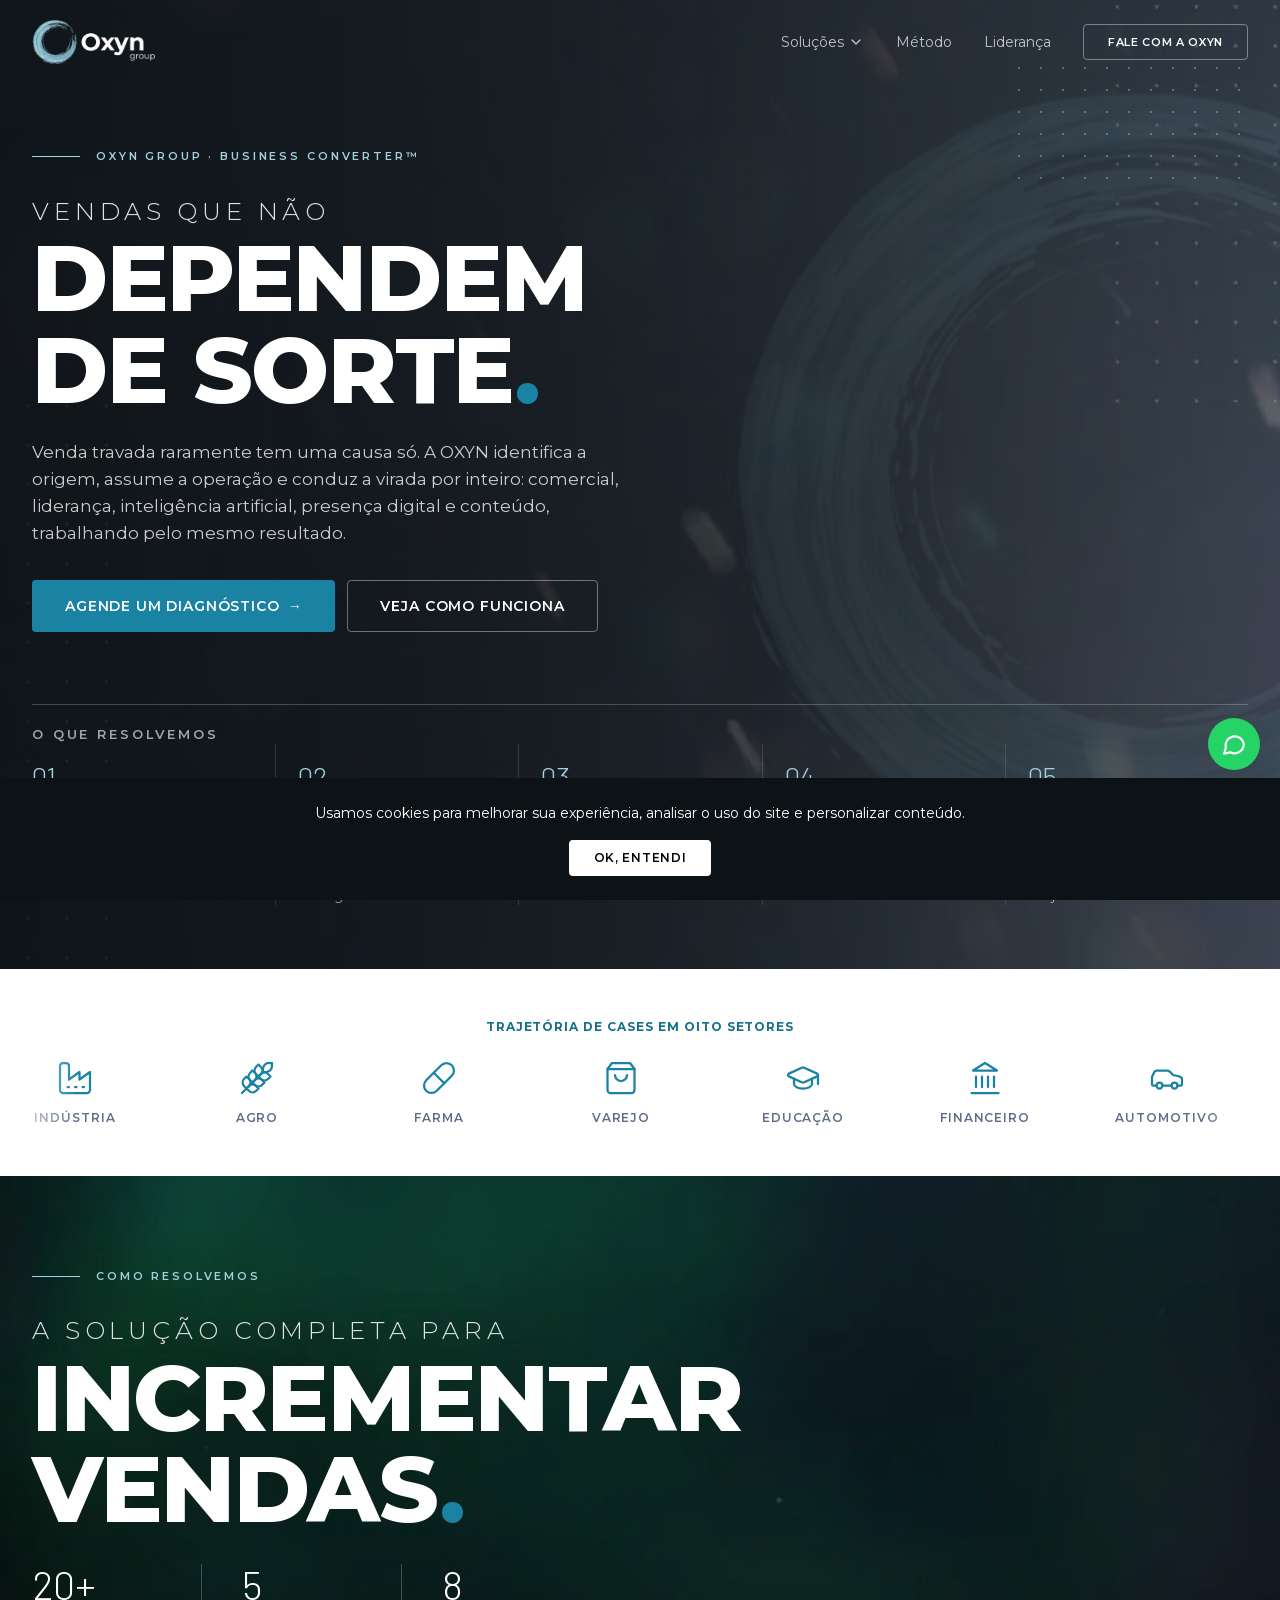
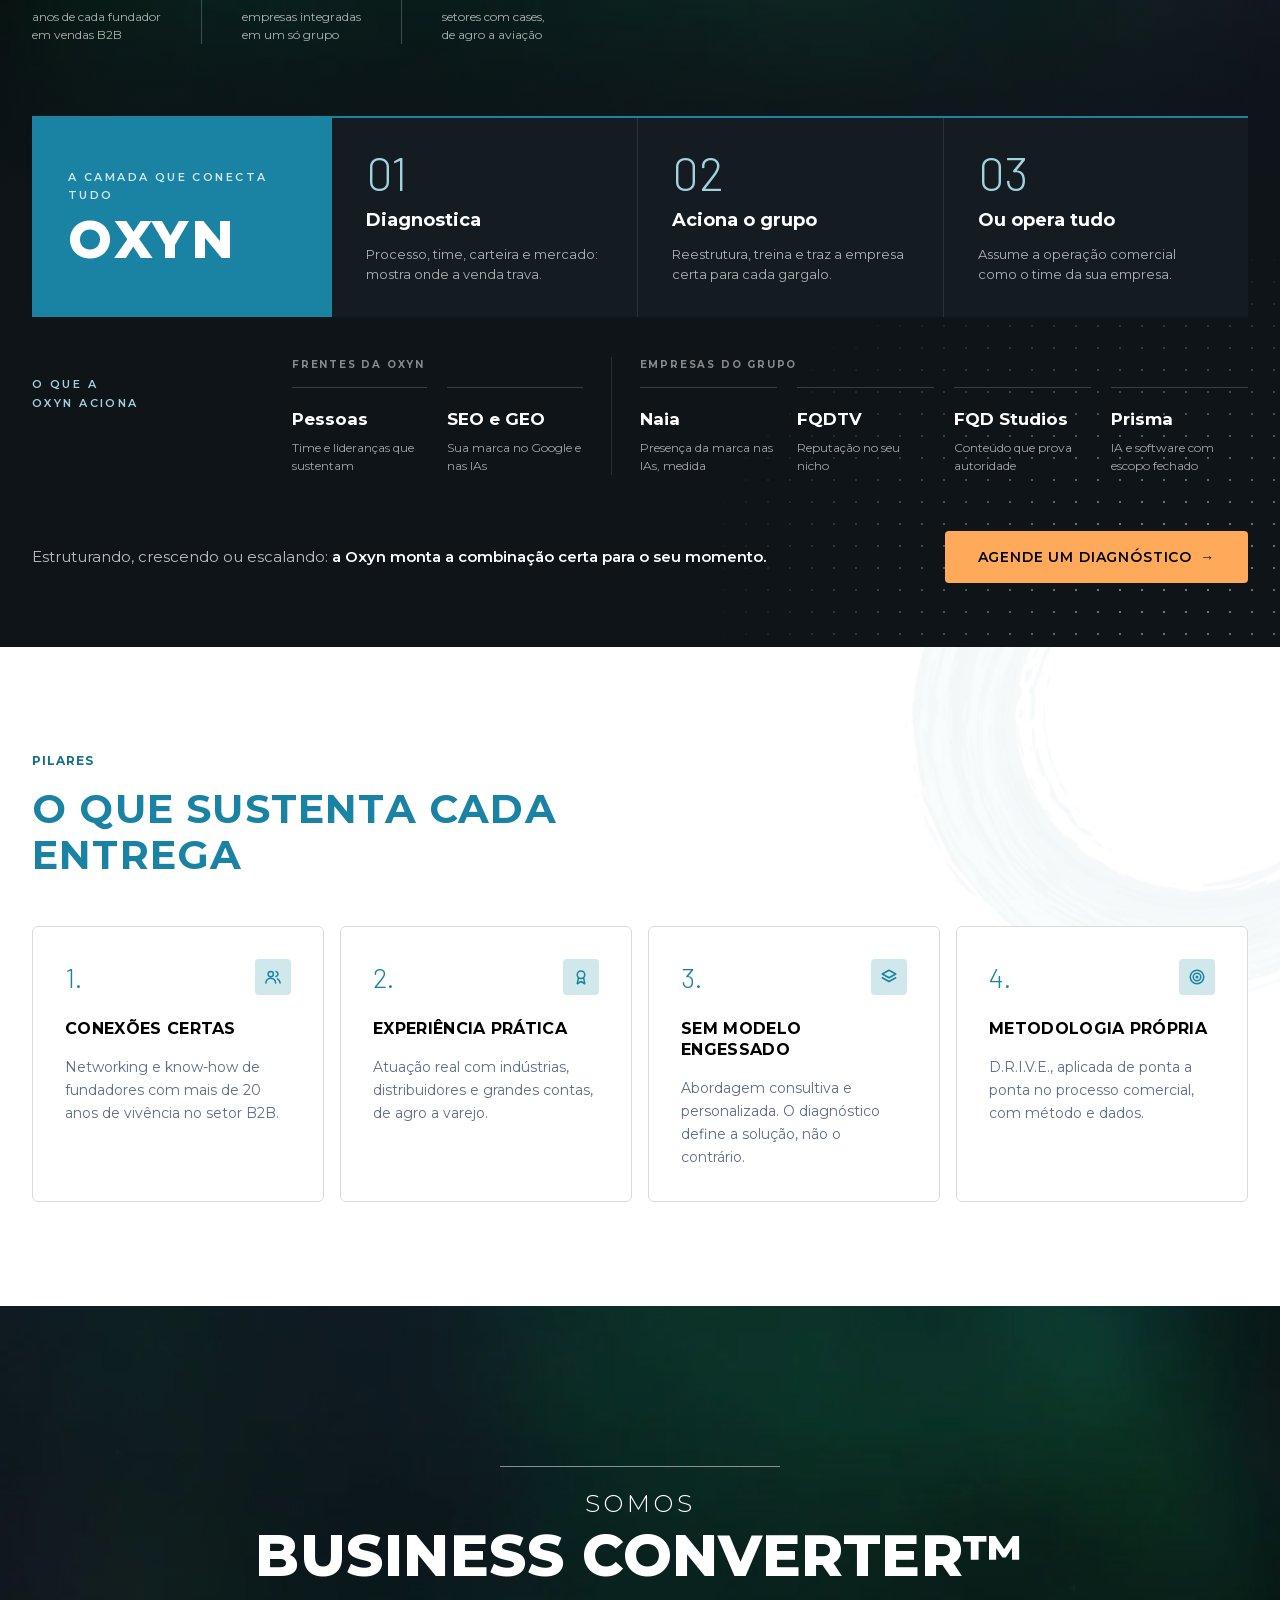
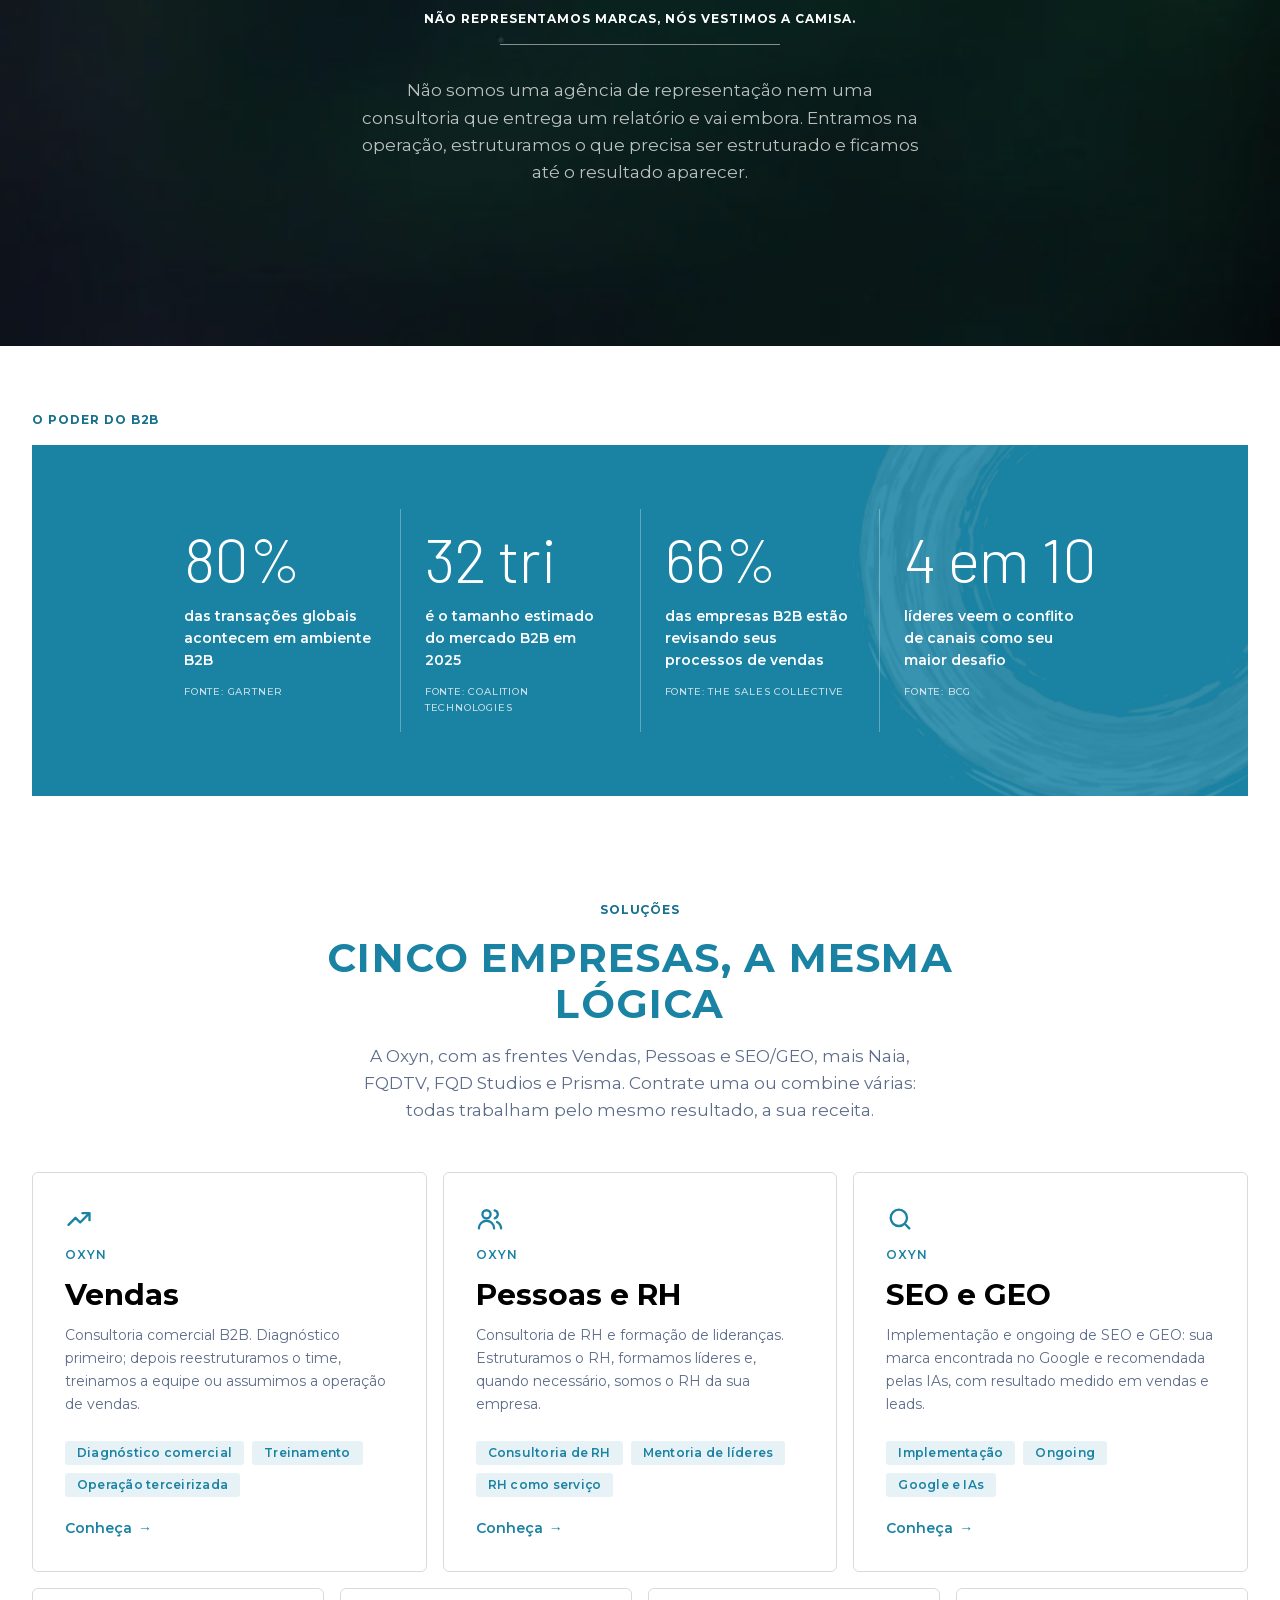
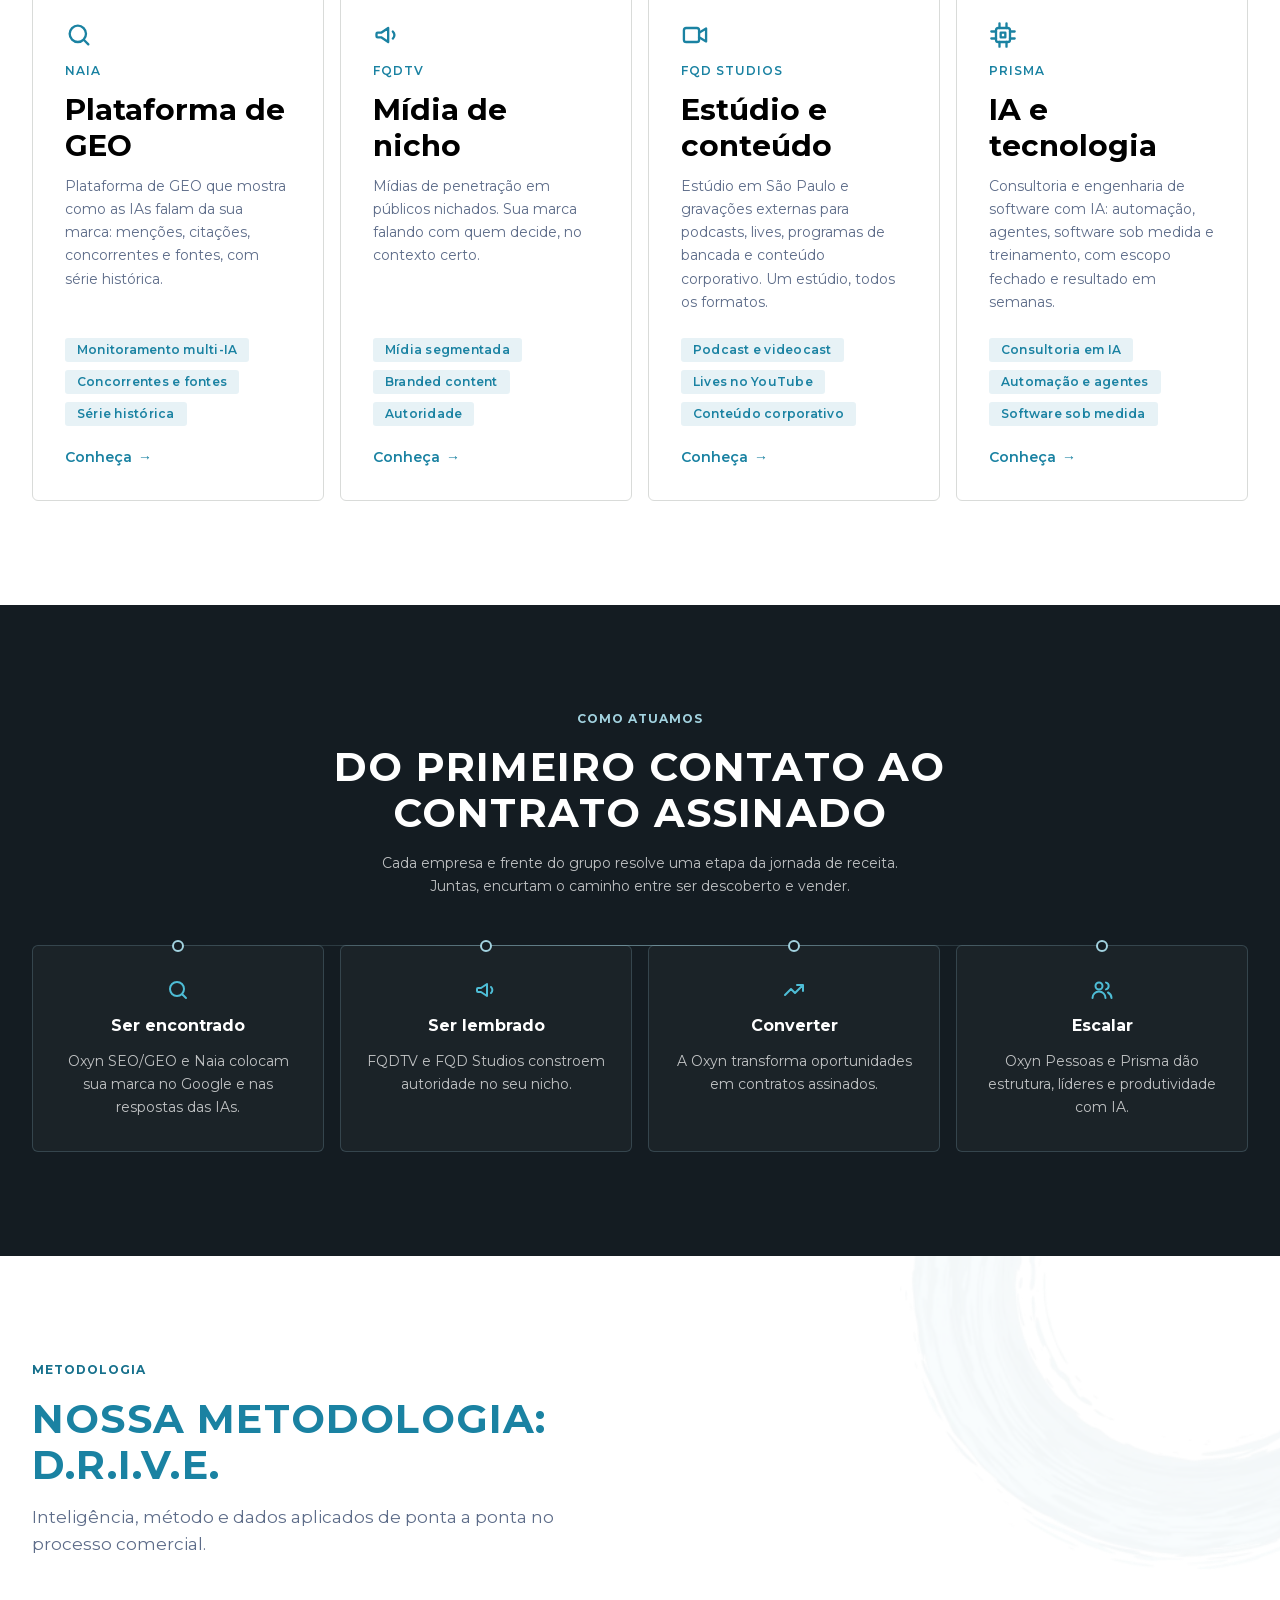
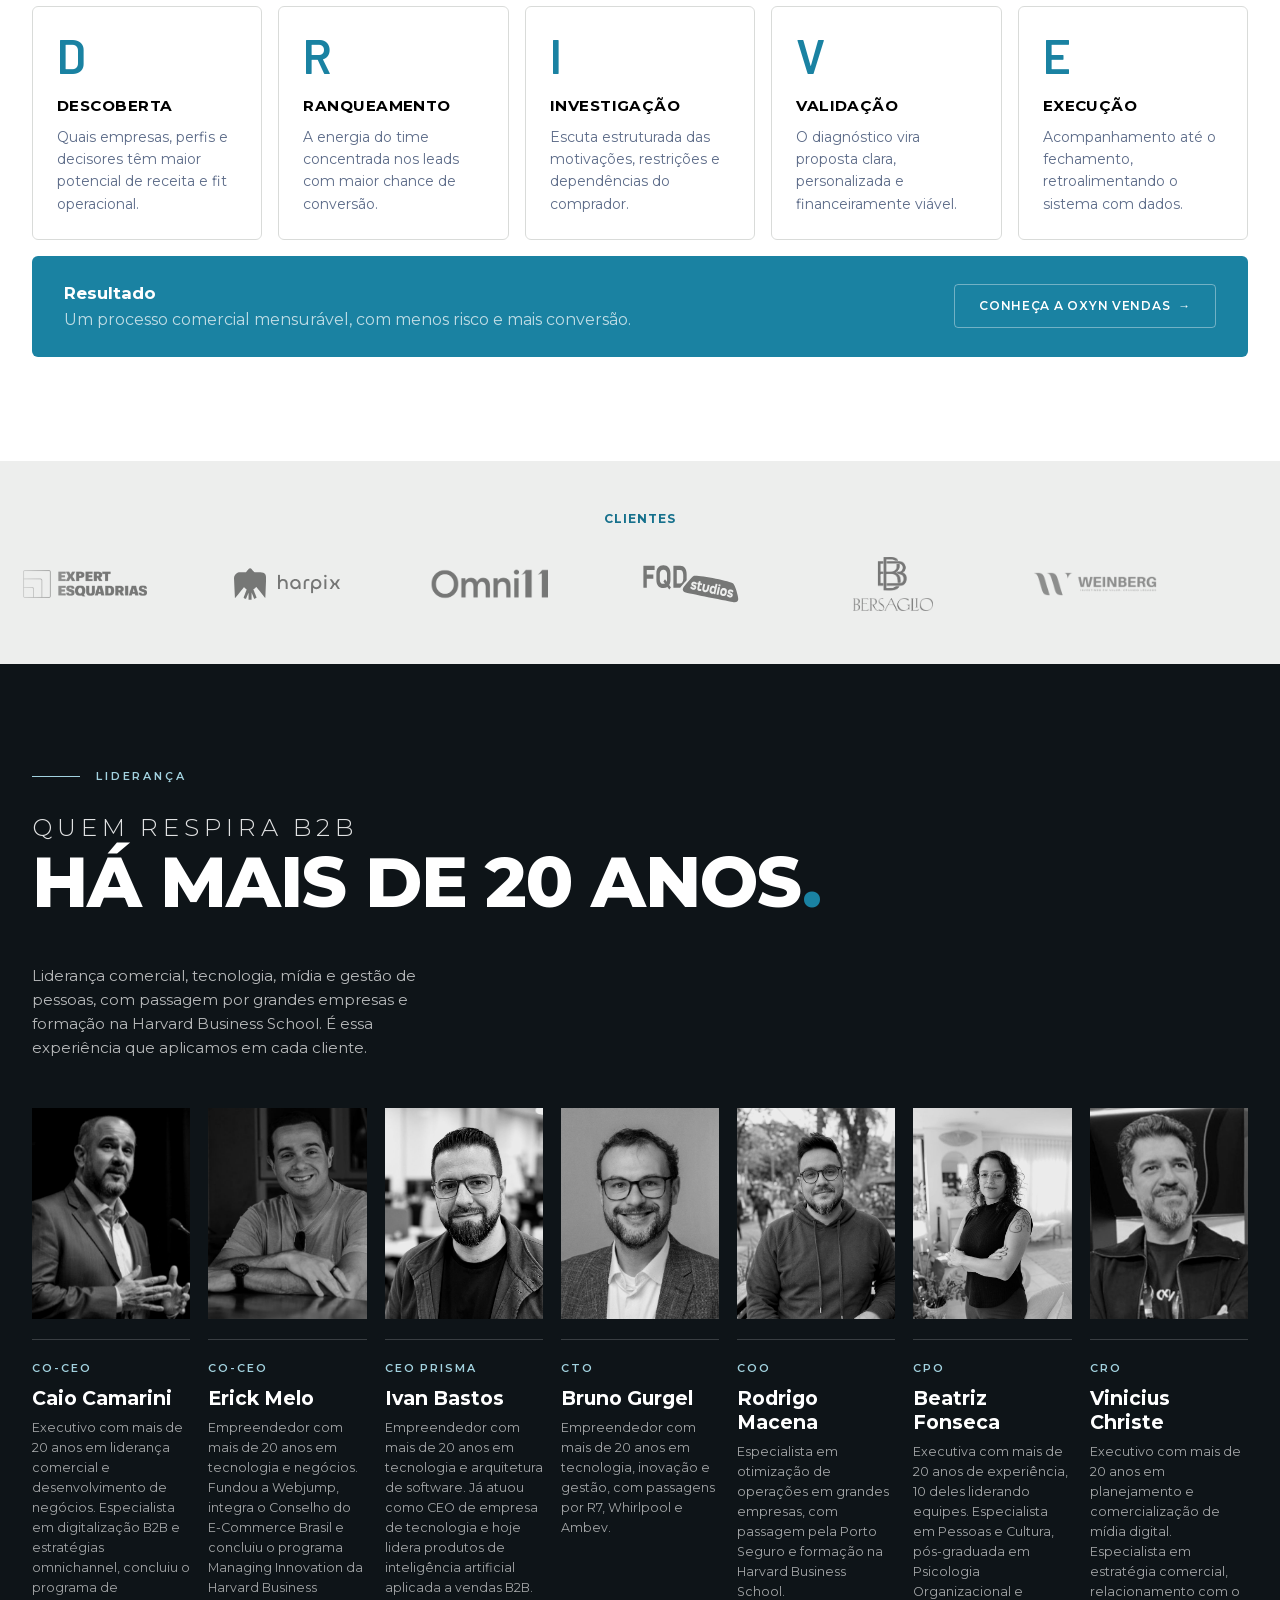
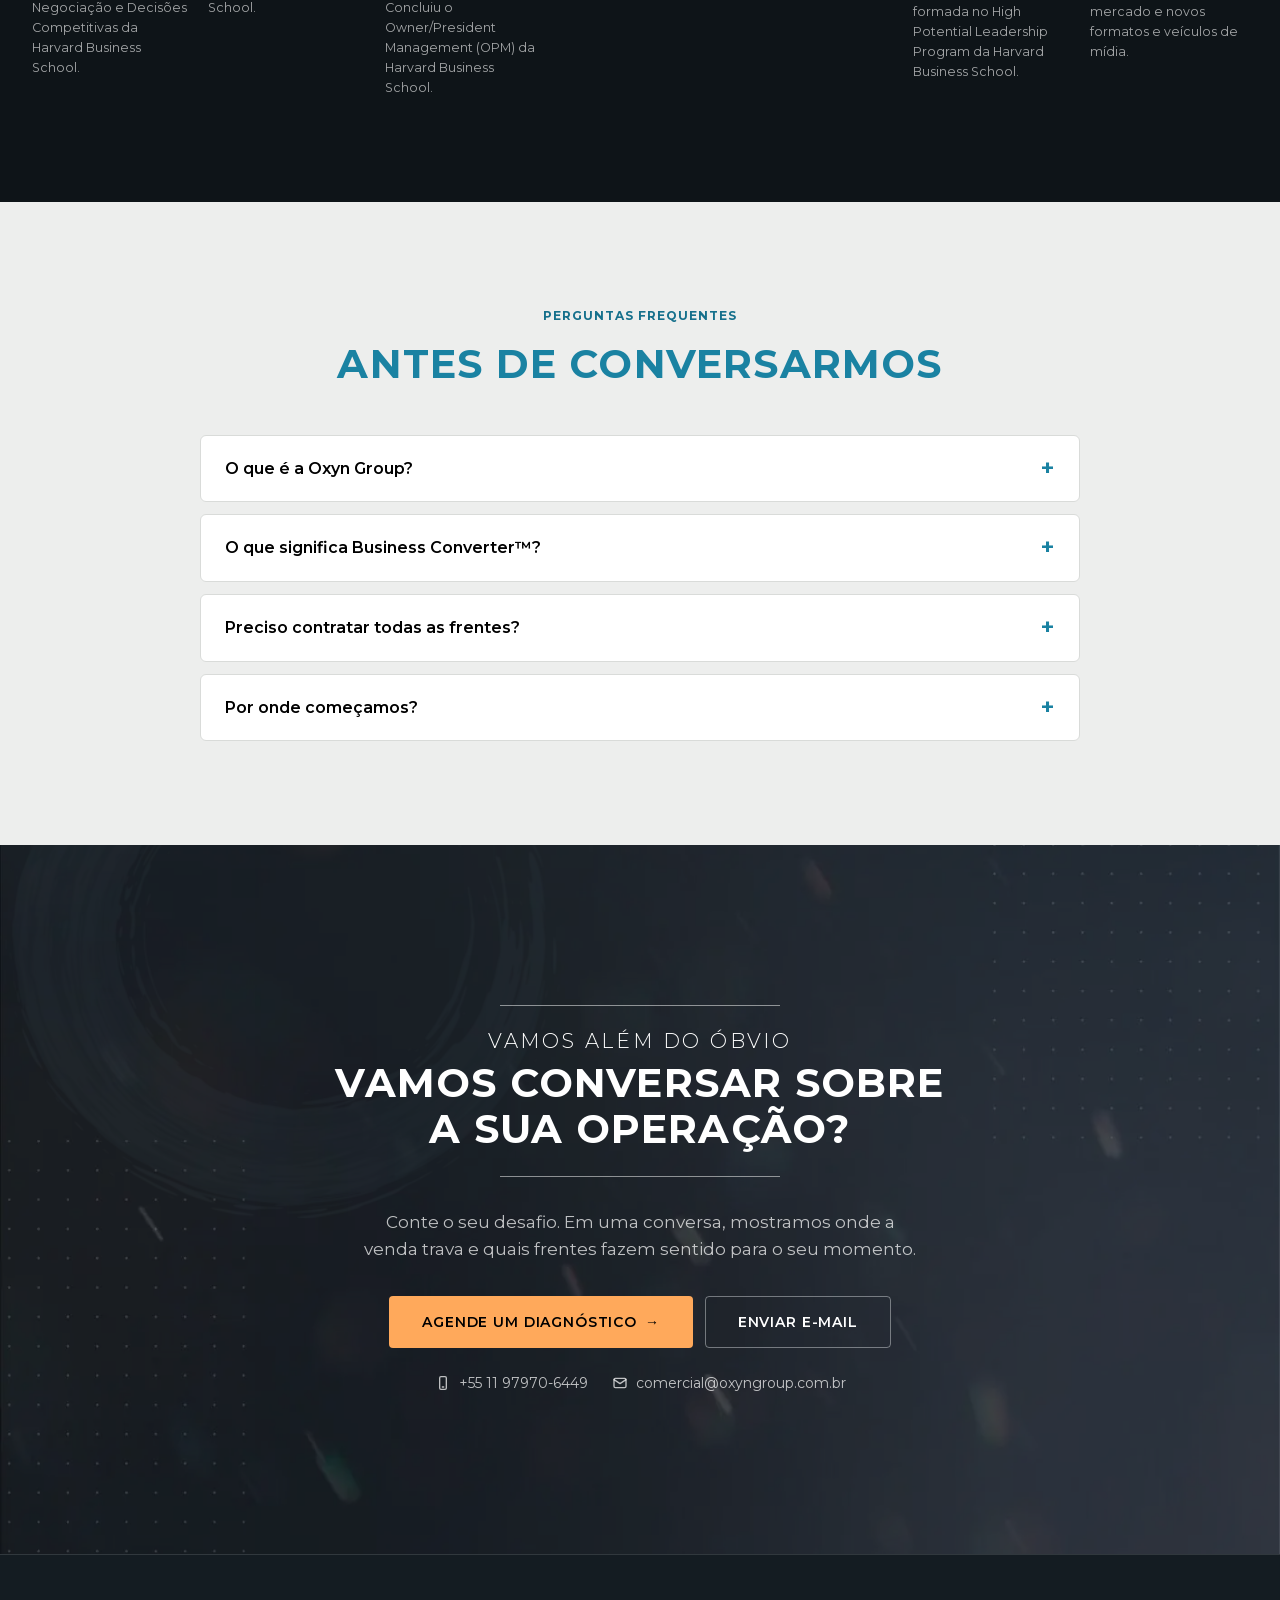
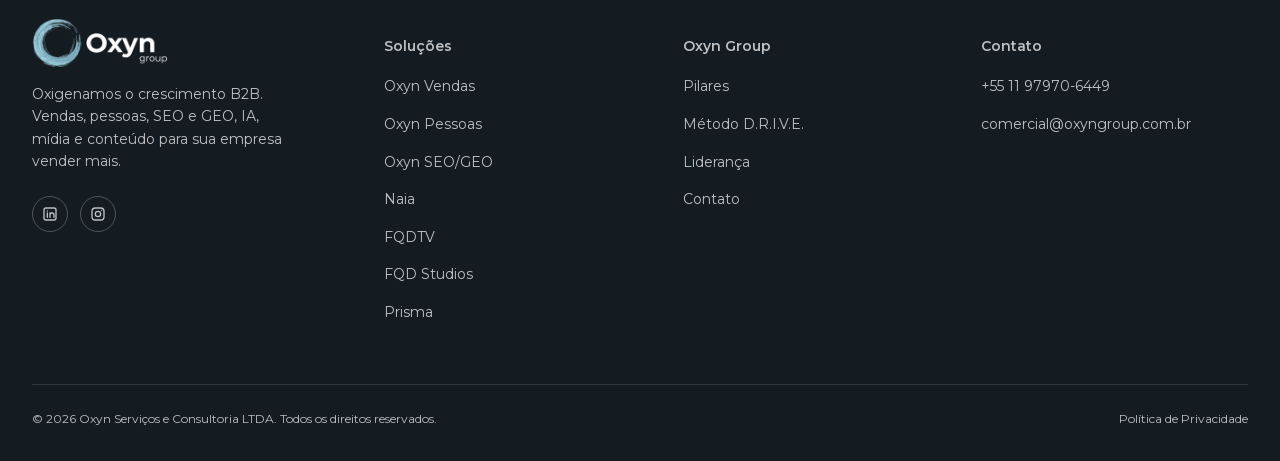
==== commit cd5585ef: "Liderança: renomeia a seção de fundadores e inclui Ivan Bastos (CEO Prisma) Co-Authored-By: Claude O" ====
--- a/index.html
+++ b/index.html
@@ -5,15 +5,15 @@
 <meta name="viewport" content="width=device-width, initial-scale=1">
 <title>Oxyn Group | Consultoria de vendas B2B e operação comercial</title>
 <meta name="description" content="Consultoria de vendas B2B, treinamento e operação comercial terceirizada, com RH, IA, GEO e SEO, mídia e conteúdo no mesmo grupo. Agende um diagnóstico.">
-<link rel="canonical" href="https://oxyngroup.com.br/">
+<link rel="canonical" href="https://www.oxyngroup.com.br/">
 <meta name="theme-color" content="#141C22">
 <meta property="og:type" content="website">
 <meta property="og:locale" content="pt_BR">
 <meta property="og:site_name" content="Oxyn Group">
 <meta property="og:title" content="Oxyn Group | Consultoria de vendas B2B e operação comercial">
 <meta property="og:description" content="Consultoria de vendas B2B, treinamento e operação comercial terceirizada, com RH, IA, GEO e SEO, mídia e conteúdo no mesmo grupo. Agende um diagnóstico.">
-<meta property="og:url" content="https://oxyngroup.com.br/">
-<meta property="og:image" content="https://oxyngroup.com.br/assets/img/og-oxyn.jpg">
+<meta property="og:url" content="https://www.oxyngroup.com.br/">
+<meta property="og:image" content="https://www.oxyngroup.com.br/assets/img/og-oxyn.jpg">
 <meta property="og:image:width" content="1200">
 <meta property="og:image:height" content="630">
 <meta name="twitter:card" content="summary_large_image">
@@ -21,7 +21,7 @@
 <link rel="apple-touch-icon" href="/assets/img/apple-touch-icon.png">
 <link rel="preload" href="/assets/fonts/montserrat-latin.woff2" as="font" type="font/woff2" crossorigin>
 <link rel="preload" href="/assets/img/foto-abstrato-capa.webp" as="image" fetchpriority="high">
-<style>@font-face{font-family:"Montserrat";font-style:normal;font-weight:300 800;font-display:swap;src:url("/assets/fonts/montserrat-latin.woff2") format("woff2")}@font-face{font-family:"Barlow";font-style:normal;font-weight:300;font-display:swap;src:url("/assets/fonts/barlow-300-latin.woff2") format("woff2")}@font-face{font-family:"Barlow";font-style:normal;font-weight:400;font-display:swap;src:url("/assets/fonts/barlow-400-latin.woff2") format("woff2")}@font-face{font-family:"Barlow";font-style:normal;font-weight:600;font-display:swap;src:url("/assets/fonts/barlow-600-latin.woff2") format("woff2")}:root{--color-navy:#141C22;--color-navy-deep:#0C1216;--color-primary:#1A82A2;--color-primary-hover:#146B86;--color-accent:#A2D2DF;--color-lagoa:#4EBDD6;--color-amber:#FFA95B;--color-nevoa:#D0E7EC;--color-linho:#FBF6F3;--color-ardosia:#5D6C89;--color-bg:#EDEEED;--color-surface:#FFFFFF;--color-muted:#EDEEED;--color-text:#000000;--color-text-muted:#5D6C89;--color-border:#D9DBD9;--color-gray:#C2C2C2;--color-on-dark:#FFFFFF;--color-on-dark-muted:rgba(255,255,255,.72);--color-glass:rgba(255,255,255,.04);--color-glass-border:rgba(255,255,255,.12);--c-cyan:#4EBDD6;--c-blue:#1A82A2;--c-teal:#1A82A2;--c-green:#5D6C89;--c-purple:#5D6C89;--c-steel:#5D6C89;--grad-brand:var(--color-primary);--grad-image-fade:linear-gradient(to top,rgba(0,0,0,.85),rgba(0,0,0,.4) 55%,rgba(0,0,0,0));--grad-hero-overlay:linear-gradient(90deg,rgba(12,18,22,.88) 0%,rgba(12,18,22,.62) 60%,rgba(12,18,22,.4) 100%);--font-heading:"Montserrat",Arial,sans-serif;--font-body:"Montserrat",Arial,sans-serif;--font-data:"Barlow",Arial,sans-serif;--fs-display:clamp(2.1rem,1.3rem + 3vw,3.6rem);--fs-h2:clamp(1.6rem,1.15rem + 1.7vw,2.5rem);--fs-h3:clamp(1.35rem,1.1rem + 1vw,1.85rem);--fs-h4:1.2rem;--fs-h5:1.05rem;--fs-lead:1.0625rem;--fs-body:1rem;--fs-sm:.875rem;--fs-xs:.75rem;--fs-stat:clamp(2.6rem,1.9rem + 2.4vw,4rem);--lh-tight:1.05;--lh-heading:1.15;--lh-body:1.6;--ls-display:.01em;--ls-eyebrow:.08em;--ls-title:.03em;--r-sm:3px;--r-md:4px;--r-lg:6px;--r-xl:8px;--r-section:0px;--r-pill:4px;--space-1:4px;--space-2:8px;--space-3:12px;--space-4:16px;--space-5:20px;--space-6:24px;--space-8:32px;--space-10:40px;--space-12:48px;--space-16:64px;--section-y:104px;--section-y-sm:88px;--section-y-cta:160px;--container:1240px;--gutter:32px;--shadow-sm:0 1px 2px rgba(0,0,0,.06);--shadow-md:0 8px 24px rgba(20,28,34,.08);--shadow-lg:0 20px 48px rgba(20,28,34,.18);--ease:cubic-bezier(.2,.7,.2,1);--dur:.3s;--nav-h:84px}@media (max-width:768px){:root{--gutter:16px;--section-y:72px;--section-y-sm:64px;--section-y-cta:104px;--nav-h:68px}}*,*::before,*::after{box-sizing:border-box}html{scroll-behavior:smooth;-webkit-text-size-adjust:100%}body{margin:0;font-family:var(--font-body);font-size:var(--fs-body);font-weight:500;line-height:var(--lh-body);color:var(--color-text);background:var(--color-surface);-webkit-font-smoothing:antialiased;overflow-x:hidden}img,svg{display:block;max-width:100%}a{color:inherit;text-decoration:none}h1,h2,h3,h4,h5,p{margin:0}ul{margin:0;padding:0;list-style:none}button{font:inherit;cursor:pointer}:focus-visible{outline:2px solid var(--color-accent);outline-offset:3px;border-radius:4px}[hidden]{display:none!important}.container{width:100%;max-width:calc(var(--container) + var(--gutter)*2);margin-inline:auto;padding-inline:var(--gutter)}.section{position:relative;padding-block:var(--section-y);--fg:var(--color-text);--fg-muted:var(--color-text-muted);--eyebrow:var(--color-primary);color:var(--fg)}.section--white{background:var(--color-surface)}.section--light{background:var(--color-bg)}.section--navy,.section--gradient,.section--overlay{--fg:var(--color-on-dark);--fg-muted:var(--color-on-dark-muted);--eyebrow:var(--color-accent)}.section--navy{background:var(--color-navy)}.section--gradient{background:var(--grad-brand)}.section--overlap{margin-top:calc(var(--r-section) * -1.5);border-radius:var(--r-section) var(--r-section) 0 0;z-index:2}.section--overlay{background:var(--color-navy-deep);overflow:hidden;padding-block:var(--section-y-cta)}.section--tight{padding-block:var(--section-y-sm)}.section-head{max-width:640px;margin-bottom:var(--space-12);display:grid;gap:var(--space-4)}.section-head--center{margin-inline:auto;text-align:center;justify-items:center}.section-head--split{max-width:none;display:flex;align-items:flex-end;justify-content:space-between;gap:var(--space-8)}.section-head--split>div:first-child{max-width:640px;display:grid;gap:var(--space-4)}.grid{display:grid;gap:var(--space-4)}.grid--2{grid-template-columns:repeat(2,1fr);gap:var(--space-4)}.grid--3{grid-template-columns:repeat(3,1fr)}.grid--4{grid-template-columns:repeat(4,1fr)}@media (max-width:1024px){.grid--4{grid-template-columns:repeat(2,1fr)}.grid--3{grid-template-columns:repeat(2,1fr)}}@media (max-width:640px){.grid--2,.grid--3,.grid--4{grid-template-columns:1fr}}.display,.h2,.h3,.h4,.h5{font-family:var(--font-heading);color:var(--fg,var(--color-text))}.display{font-size:var(--fs-display);font-weight:800;line-height:var(--lh-tight);letter-spacing:var(--ls-display)}.h2{font-size:var(--fs-h2);font-weight:700;line-height:var(--lh-heading);letter-spacing:-.01em}.h3{font-size:var(--fs-h3);font-weight:700;line-height:1.2}.h4{font-size:var(--fs-h4);font-weight:600;line-height:1.3}.h5{font-size:var(--fs-h5);font-weight:600;line-height:1.5}.eyebrow{font-family:var(--font-body);font-size:var(--fs-sm);font-weight:600;letter-spacing:var(--ls-eyebrow);text-transform:uppercase;color:var(--eyebrow,var(--color-primary))}.lead{font-size:var(--fs-lead);line-height:1.6;color:var(--fg-muted,var(--color-text-muted));max-width:560px}.section-head--center .lead{margin-inline:auto}.small{font-size:var(--fs-sm);line-height:1.6}.xs{font-size:var(--fs-xs)}.text-muted{color:var(--fg-muted,var(--color-text-muted))}.btn{display:inline-flex;align-items:center;justify-content:center;gap:var(--space-2);height:40px;padding:0 var(--space-6);border-radius:var(--r-pill);border:1px solid transparent;font-size:var(--fs-sm);font-weight:500;line-height:1;white-space:nowrap;transition:background var(--dur) var(--ease),border-color var(--dur) var(--ease),transform var(--dur) var(--ease),color var(--dur)}.btn:hover{transform:translateY(-1px)}.btn--primary{background:var(--color-primary);color:var(--color-on-dark)}.btn--primary:hover{background:var(--color-primary-hover)}.btn--ghost{background:transparent;color:var(--color-on-dark);border-color:rgba(245,247,250,.4)}.btn--ghost:hover{background:rgba(245,247,250,.1);border-color:rgba(245,247,250,.7)}.btn--outline{background:transparent;color:var(--color-navy);border-color:var(--color-border)}.btn--outline:hover{border-color:var(--color-navy)}.btn--lg{height:48px;padding:0 var(--space-8);font-size:var(--fs-body)}.btn--sm{height:36px;padding:0 var(--space-4)}.btn .arrow{transition:transform var(--dur) var(--ease)}.btn:hover .arrow,.link-arrow:hover .arrow{transform:translateX(3px)}.link-arrow{display:inline-flex;align-items:center;gap:6px;font-size:var(--fs-sm);font-weight:600;color:var(--color-primary)}.section--navy .link-arrow,.card--case .link-arrow{color:var(--color-accent)}.btn-row{display:flex;flex-wrap:wrap;gap:var(--space-3)}.tag{--t:var(--c-blue);display:inline-flex;align-items:center;padding:4px 12px;border-radius:var(--r-pill);font-size:var(--fs-xs);font-weight:500;line-height:16px;color:var(--t);background:color-mix(in srgb,var(--t) 10%,transparent)}.tag--cyan{--t:var(--c-cyan)}.tag--blue{--t:var(--c-blue)}.tag--teal{--t:var(--c-teal)}.tag--green{--t:var(--c-green)}.tag--purple{--t:var(--c-purple)}.tag--steel{--t:var(--c-steel)}.tag--dark{color:var(--color-on-dark);background:rgba(255,255,255,.12)}.tag--solid{color:var(--color-on-dark);background:color-mix(in srgb,var(--t) 85%,black)}.tags{display:flex;flex-wrap:wrap;gap:var(--space-2)}.icon{width:24px;height:24px;flex:none;stroke:currentColor;fill:none;stroke-width:2;stroke-linecap:round;stroke-linejoin:round}.icon--sm{width:16px;height:16px}.icon--lg{width:28px;height:28px}.icon--cyan{color:var(--c-cyan)}.icon--blue{color:var(--c-blue)}.icon--teal{color:var(--c-teal)}.icon--green{color:var(--c-green)}.icon--purple{color:var(--c-purple)}.icon--steel{color:var(--c-steel)}.icon-badge{display:inline-grid;place-items:center;width:36px;height:36px;border-radius:50%;background:color-mix(in srgb,var(--color-primary) 10%,transparent);color:var(--color-primary)}.icon-badge .icon{width:18px;height:18px}.num{font-size:var(--fs-xs);font-weight:600;letter-spacing:.03em;color:var(--color-primary)}.divider{height:1px;background:var(--color-border);border:0;margin:var(--space-4) 0}.section--navy .divider,.section--gradient .divider{background:var(--color-glass-border)}.card{position:relative;border-radius:var(--r-lg);padding:var(--space-8);display:flex;flex-direction:column;gap:var(--space-3);transition:transform var(--dur) var(--ease),box-shadow var(--dur) var(--ease),border-color var(--dur)}.card p{font-size:var(--fs-sm);line-height:1.65;color:var(--fg-muted,var(--color-text-muted))}.card--soft{background:var(--color-muted)}.section--light .card--soft{background:var(--color-surface)}.card--soft:hover{transform:translateY(-3px);box-shadow:var(--shadow-md)}.card--glass{background:var(--color-glass);border:1px solid var(--color-glass-border);padding:28px}.card--glass:hover{border-color:rgba(162,210,223,.45);background:rgba(255,255,255,.07)}.card--glass .h5{color:var(--color-on-dark)}.card--feature .card__top{display:flex;align-items:center;gap:var(--space-3);margin-bottom:var(--space-3)}.card--feature .h4{margin-bottom:var(--space-1)}.bento{display:grid;grid-template-columns:repeat(12,1fr);gap:var(--space-4)}.bento>.card--service{grid-column:span 3}.bento>.card--service:nth-child(-n+3){grid-column:span 4}.card--service{min-height:260px}.card--service .h3{margin-top:var(--space-2)}.card--service .tags{margin-top:auto;padding-top:var(--space-3)}@media (max-width:1024px){.bento{grid-template-columns:repeat(2,1fr)}.bento>.card--service,.bento>.card--service:nth-child(-n+3){grid-column:auto}.bento>.card--service:first-child{grid-column:span 2}}@media (max-width:640px){.bento{grid-template-columns:1fr}.bento>.card--service:first-child{grid-column:auto}}.card--case{--img:none;min-height:420px;padding:var(--space-6);justify-content:flex-end;overflow:hidden;color:var(--color-on-dark);background:var(--img) center/cover no-repeat,var(--ph,var(--grad-brand))}.card--case::before{content:"";position:absolute;inset:0;background:var(--grad-image-fade);transition:opacity var(--dur)}.card--case>*{position:relative}.card--case .h4{color:var(--color-on-dark);font-weight:700;max-width:30ch}.card--case .case__logo{font-family:var(--font-heading);font-weight:800;font-size:1.5rem;letter-spacing:-.02em}.card--case .case__foot{display:flex;align-items:center;justify-content:space-between;gap:var(--space-4);flex-wrap:wrap}.card--case:hover{transform:translateY(-3px);box-shadow:var(--shadow-lg)}.card--result{--t:var(--c-cyan);background:rgba(0,40,77,.55);border:1px solid var(--color-glass-border);border-left:3px solid var(--t);padding:var(--space-6) var(--space-6) var(--space-8);gap:var(--space-2);backdrop-filter:blur(6px)}.card--result .result__label{display:flex;align-items:center;gap:var(--space-2);font-size:var(--fs-xs);font-weight:600;letter-spacing:.04em;text-transform:uppercase;color:var(--color-on-dark)}.card--result .result__label .icon{color:var(--t);width:16px;height:16px}.card--result .result__value{font-family:var(--font-heading);font-weight:800;font-size:var(--fs-stat);line-height:1.1;color:var(--t);margin-top:var(--space-3)}.card--result .result__metric{font-weight:600;color:var(--color-on-dark)}.card--result .result__sub{font-size:var(--fs-xs);color:var(--t)}.card--result .divider{margin:var(--space-4) 0}.card--result.is-white{--t:var(--color-on-dark)}.card--result.is-white .result__sub{color:var(--c-cyan)}.card--tool .tool__logo{font-family:var(--font-heading);font-weight:800;font-size:1.6rem;letter-spacing:-.03em;color:var(--color-navy)}.card--tool .tool__logo span{color:var(--c-teal)}.card--tool .h4{font-size:1.25rem}.eco{position:relative}.eco::before{content:"";position:absolute;left:12.5%;right:12.5%;top:0;height:1px;background:linear-gradient(90deg,transparent,rgba(162,210,223,.5),transparent)}.card--eco{align-items:center;text-align:center;background:rgba(255,255,255,.03);border:1px solid rgba(162,210,223,.2);padding:var(--space-8) var(--space-6)}.card--eco::before{content:"";position:absolute;top:-6px;left:50%;width:12px;height:12px;margin-left:-6px;border-radius:50%;border:2px solid var(--color-accent);background:var(--color-navy)}.card--eco .h5{font-size:1rem;font-weight:700;color:var(--color-on-dark)}@media (max-width:1024px){.eco::before{display:none}}.nav{position:fixed;inset:0 0 auto;z-index:50;height:var(--nav-h);display:flex;align-items:center;transition:background var(--dur) var(--ease),box-shadow var(--dur),height var(--dur)}.nav.is-scrolled{background:rgba(20,28,34,.94);backdrop-filter:blur(10px);box-shadow:0 1px 0 rgba(245,247,250,.08);height:64px}.nav .container{display:flex;align-items:center;justify-content:space-between;gap:var(--space-6)}.brand{display:flex;flex-direction:column;line-height:1;color:var(--color-on-dark)}.brand__name{font-family:var(--font-heading);font-weight:800;font-size:1.35rem;letter-spacing:-.01em}.brand__sub{font-size:.58rem;font-weight:600;letter-spacing:.14em;text-transform:uppercase;color:var(--color-accent);margin-top:3px}.nav__links{display:flex;align-items:center;gap:var(--space-8);font-size:var(--fs-sm);color:var(--color-on-dark-muted)}.nav__links a:hover{color:var(--color-on-dark)}.nav__lang{display:inline-flex;align-items:center;gap:6px}.nav__toggle{display:none;background:none;border:0;color:var(--color-on-dark);padding:8px}@media (max-width:900px){.nav__toggle{display:block}.nav__links{position:fixed;inset:var(--nav-h) 0 auto;flex-direction:column;align-items:flex-start;gap:var(--space-5);padding:var(--space-6) var(--gutter) var(--space-8);background:var(--color-navy);transform:translateY(-120%);transition:transform var(--dur) var(--ease);z-index:-1}.nav.is-open .nav__links{transform:none}.nav.is-open{background:var(--color-navy)}}.hero{--img:none;position:relative;min-height:min(100vh,900px);display:flex;align-items:center;color:var(--color-on-dark);padding-block:calc(var(--nav-h) + var(--space-16)) var(--space-16);background:var(--img) center/cover no-repeat,var(--ph-hero);--fg:var(--color-on-dark);--fg-muted:var(--color-on-dark-muted);--eyebrow:var(--color-accent)}.hero::before{content:"";position:absolute;inset:0;background:var(--grad-hero-overlay)}.hero>.container{position:relative}.hero__content{max-width:680px;display:grid;gap:var(--space-5)}.hero .lead{font-size:var(--fs-body);max-width:520px}.hero .btn-row{margin-top:var(--space-3)}:root{--ph-hero:#1b252d}.marquee{overflow:hidden;mask-image:linear-gradient(90deg,transparent,#000 6%,#000 94%,transparent)}.marquee__track{display:flex;width:max-content;animation:marquee 40s linear infinite}.marquee__track>*{flex:none;margin-right:var(--space-8)}.marquee:hover .marquee__track{animation-play-state:paused}.logo-tile{display:grid;place-items:center;width:150px;height:64px;border-radius:var(--r-sm);background:var(--color-bg);border:1px solid var(--color-border);font-family:var(--font-heading);font-weight:700;color:#7d8fa0;font-size:1rem;letter-spacing:-.01em}@keyframes marquee{to{transform:translateX(-50%)}}@media (prefers-reduced-motion:reduce){.marquee__track{animation:none}}.stats-band{position:relative;overflow:hidden;border-radius:var(--r-lg);background:var(--color-navy);color:var(--color-on-dark);padding:var(--space-16) var(--space-8)}.stats-band::before{content:"";position:absolute;inset:0;opacity:.35;background-image:radial-gradient(rgba(255,255,255,.5) 1px,transparent 1.5px);background-size:22px 22px;mask-image:radial-gradient(ellipse at center,#000 20%,transparent 75%)}.stats{position:relative;display:grid;grid-template-columns:repeat(4,1fr);max-width:960px;margin-inline:auto}.stat{text-align:center;padding:var(--space-4) var(--space-6)}.stat+.stat{border-left:1px solid rgba(245,247,250,.25)}.stat__value{font-family:var(--font-heading);font-weight:800;font-size:var(--fs-stat);line-height:1.1;color:var(--color-accent)}.stat__label{margin-top:var(--space-2);font-size:var(--fs-xs);font-weight:500;text-transform:uppercase;letter-spacing:.04em;color:var(--color-on-dark-muted)}@media (max-width:768px){.stats{grid-template-columns:repeat(2,1fr);row-gap:var(--space-6)}.stat:nth-child(3){border-left:0}}.partners{display:flex;flex-wrap:wrap;justify-content:center;gap:var(--space-10) var(--space-16);max-width:760px;margin-inline:auto}.partner{display:grid;place-items:center;width:120px;height:56px;font-family:var(--font-heading);font-weight:700;color:#8a9aa9;filter:grayscale(1);opacity:.85;transition:opacity var(--dur),filter var(--dur)}.partner:hover{filter:none;opacity:1;color:var(--color-navy)}.carousel{position:relative}.carousel__track{display:grid;grid-auto-flow:column;grid-auto-columns:min(720px,86%);gap:var(--space-4);overflow-x:auto;scroll-snap-type:x mandatory;scrollbar-width:none;padding-bottom:var(--space-2)}.carousel__track::-webkit-scrollbar{display:none}.carousel__track>*{scroll-snap-align:start}.carousel__arrows{display:flex;gap:var(--space-2)}.carousel__arrow{display:grid;place-items:center;width:32px;height:32px;border-radius:50%;background:transparent;border:1px solid rgba(245,247,250,.3);color:var(--color-on-dark);transition:background var(--dur)}.carousel__arrow:hover{background:rgba(245,247,250,.1)}.carousel__dots{display:flex;justify-content:center;gap:6px;margin-top:var(--space-6)}.carousel__dot{width:6px;height:6px;border-radius:var(--r-pill);border:0;padding:0;background:rgba(245,247,250,.35);transition:width var(--dur),background var(--dur)}.carousel__dot.is-active{width:22px;background:var(--color-accent)}.cta-final{--img:none;background:var(--img) center/cover no-repeat,var(--ph-cta)}.cta-final::before{content:"";position:absolute;inset:0;background:rgba(12,18,22,.6)}.cta-final>.container{position:relative}.cta-final .section-head{margin-bottom:var(--space-8)}:root{--ph-cta:#141C22}.footer{background:var(--color-navy);color:var(--color-on-dark);padding-block:var(--space-16) var(--space-8);border-top:1px solid var(--color-glass-border)}.footer__grid{display:grid;grid-template-columns:1.2fr 1fr 1fr 1fr;gap:var(--space-8)}.footer h4,.footer__t{font-size:var(--fs-sm);font-weight:600;margin-bottom:var(--space-4);font-family:var(--font-body)}.footer li{margin-bottom:var(--space-3)}.footer li a,.footer p{font-size:var(--fs-sm);color:var(--color-on-dark-muted)}.footer li a:hover{color:var(--color-on-dark)}.footer p{margin-top:var(--space-4);max-width:260px}.socials{display:flex;gap:var(--space-3);margin-top:var(--space-6)}.socials a{display:grid;place-items:center;width:36px;height:36px;border-radius:50%;border:1px solid rgba(245,247,250,.25);color:var(--color-on-dark-muted)}.socials a:hover{color:var(--color-on-dark);border-color:var(--color-accent)}.footer__bottom{display:flex;justify-content:space-between;gap:var(--space-4);flex-wrap:wrap;margin-top:var(--space-12);padding-top:var(--space-6);border-top:1px solid var(--color-glass-border);font-size:var(--fs-xs);color:var(--color-on-dark-muted)}@media (max-width:900px){.footer__grid{grid-template-columns:1fr 1fr}}@media (max-width:560px){.footer__grid{grid-template-columns:1fr}}.cookie{position:fixed;inset:auto 0 0;z-index:60;background:#0b0b0b;color:#fff;padding:var(--space-6) var(--gutter);display:flex;flex-direction:column;align-items:center;gap:var(--space-4);text-align:center;font-size:var(--fs-sm)}.cookie .btn{background:#fff;color:#111;height:36px;font-weight:600}@media (max-width:768px){.section-head--split{flex-direction:column;align-items:flex-start}}[data-reveal]{opacity:0;transform:translateY(16px);transition:opacity .7s var(--ease),transform .7s var(--ease)}[data-reveal].is-visible{opacity:1;transform:none}@media (prefers-reduced-motion:reduce){[data-reveal]{opacity:1;transform:none}}.nav__links a[aria-current="page"]{color:var(--color-on-dark)}.nav__drop{position:relative}.nav__drop>button{display:inline-flex;align-items:center;gap:4px;background:none;border:0;padding:0;color:inherit;font-size:inherit}.nav__drop>button:hover{color:var(--color-on-dark)}.nav__menu{position:absolute;top:calc(100% + 14px);left:-16px;min-width:280px;display:grid;gap:2px;padding:var(--space-2);border-radius:var(--r-md);background:var(--color-navy);border:1px solid var(--color-glass-border);box-shadow:var(--shadow-lg);opacity:0;visibility:hidden;transform:translateY(-6px);transition:opacity var(--dur),transform var(--dur),visibility var(--dur)}.nav__drop:hover .nav__menu,.nav__drop:focus-within .nav__menu,.nav__drop.is-open .nav__menu{opacity:1;visibility:visible;transform:none}.nav__menu a{display:grid;gap:2px;padding:10px 12px;border-radius:var(--r-sm)}.nav__menu a:hover{background:rgba(245,247,250,.06)}.nav__menu b{font-weight:600;color:var(--color-on-dark);font-size:var(--fs-sm)}.nav__menu small{font-size:var(--fs-xs);color:var(--color-on-dark-muted)}@media (max-width:900px){.nav__links{max-height:calc(100vh - var(--nav-h));overflow-y:auto}.nav__drop{width:100%}.nav__menu{position:static;opacity:1;visibility:visible;transform:none;box-shadow:none;border:0;padding:var(--space-2) 0 0;min-width:0;background:none}.nav__drop>button{display:none}}.hero--page{min-height:auto;padding-block:calc(var(--nav-h) + var(--space-16)) var(--space-16)}.crumbs{display:flex;gap:8px;font-size:var(--fs-xs);color:var(--color-on-dark-muted);letter-spacing:.04em}.crumbs a:hover{color:var(--color-on-dark)}.logo-tile--text{width:auto;padding:0 24px;font-size:.95rem}a.card--service{color:inherit}.card--service .link-arrow{margin-top:var(--space-2)}.card--service .card__unit{font-size:var(--fs-xs);font-weight:600;letter-spacing:.08em;text-transform:uppercase;color:var(--color-text-muted)}.steps{display:grid;grid-template-columns:repeat(5,1fr);gap:var(--space-4);counter-reset:step}.step{position:relative;padding:var(--space-6);border-radius:var(--r-lg);background:var(--color-muted);display:grid;gap:var(--space-2);align-content:start}.section--light .step{background:#EAEEF5}.step__letter{font-family:var(--font-heading);font-weight:800;font-size:2.5rem;line-height:1;color:var(--color-primary)}.step .h5{margin-top:var(--space-2)}.step p{font-size:var(--fs-sm);color:var(--color-text-muted);line-height:1.6}.steps__result{margin-top:var(--space-4);padding:var(--space-6) var(--space-8);border-radius:var(--r-lg);background:var(--grad-brand);color:var(--color-on-dark);display:flex;align-items:center;justify-content:space-between;gap:var(--space-6);flex-wrap:wrap}.steps__result p{color:var(--color-on-dark-muted);max-width:640px}.steps__result b{font-family:var(--font-heading);font-size:var(--fs-h5);color:var(--color-on-dark)}@media (max-width:1024px){.steps{grid-template-columns:repeat(3,1fr)}}@media (max-width:640px){.steps{grid-template-columns:1fr}}.leader{align-items:flex-start}.leader__photo{width:72px;height:72px;border-radius:50%;background:var(--grad-brand) center/cover no-repeat;border:2px solid rgba(162,210,223,.45);display:grid;place-items:center;font-family:var(--font-heading);font-weight:800;color:var(--color-on-dark);margin-bottom:var(--space-2)}.leader__role{font-size:var(--fs-xs);font-weight:600;letter-spacing:.06em;text-transform:uppercase;color:var(--color-accent)}.checks{display:grid;gap:var(--space-3)}.checks li{position:relative;padding-left:28px;font-size:var(--fs-sm);line-height:1.6;color:var(--fg-muted,var(--color-text-muted))}.checks li::before{content:"";position:absolute;left:0;top:3px;width:18px;height:18px;border-radius:50%;background:color-mix(in srgb,var(--color-primary) 14%,transparent) url("data:image/svg+xml,%3Csvg xmlns='http://www.w3.org/2000/svg' viewBox='0 0 24 24' fill='none' stroke='%230074C2' stroke-width='3' stroke-linecap='round' stroke-linejoin='round'%3E%3Cpath d='m5 12 5 5 9-10'/%3E%3C/svg%3E") center/11px no-repeat}.split{display:grid;grid-template-columns:1fr 1fr;gap:var(--space-16);align-items:start}.split .section-head{margin-bottom:0}@media (max-width:900px){.split{grid-template-columns:1fr;gap:var(--space-8)}}.contact-line{display:flex;justify-content:center;gap:var(--space-6);flex-wrap:wrap;margin-top:var(--space-6);font-size:var(--fs-sm);color:var(--color-on-dark-muted)}.contact-line a{display:inline-flex;align-items:center;gap:8px}.contact-line a:hover{color:var(--color-on-dark)}.stats__source{position:relative;text-align:center;margin-top:var(--space-6);font-size:11px;color:var(--color-on-dark-muted)}.wa-float{position:fixed;right:20px;bottom:20px;z-index:55;display:grid;place-items:center;width:52px;height:52px;border-radius:50%;background:#25D366;color:#fff;box-shadow:var(--shadow-lg);transition:transform var(--dur) var(--ease)}.wa-float:hover{transform:scale(1.06)}.wa-float .icon{width:26px;height:26px}body.has-cookie .wa-float{bottom:130px}.faq{max-width:880px;margin-inline:auto;display:grid;gap:var(--space-3)}.faq details{border-radius:var(--r-lg);background:var(--color-muted);padding:var(--space-5) var(--space-6)}.section--light .faq details{background:#EAEEF5}.faq summary{cursor:pointer;list-style:none;display:flex;justify-content:space-between;gap:var(--space-4);font-family:var(--font-heading);font-weight:600;font-size:var(--fs-h5)}.faq summary::-webkit-details-marker{display:none}.faq summary::after{content:"+";font-size:1.5rem;line-height:1;color:var(--color-primary);transition:transform var(--dur)}.faq details[open] summary::after{transform:rotate(45deg)}.faq details p{margin-top:var(--space-3);font-size:var(--fs-sm);color:var(--color-text-muted);line-height:1.7}.display{font-weight:800;text-transform:uppercase;letter-spacing:var(--ls-display)}.h2{font-weight:700;text-transform:uppercase;letter-spacing:var(--ls-title);line-height:1.15}.section--white .h2,.section--light .h2,.sg .h2{color:var(--color-primary)}.h3{font-weight:700}.h4,.h5{font-weight:600}.thin{display:block;font-weight:300;font-size:.5em;letter-spacing:.14em;margin-bottom:.35em}.display .thin{font-size:.42em}.eyebrow{font-size:var(--fs-xs);font-weight:700;letter-spacing:var(--ls-eyebrow)}.lead{font-weight:400}body{font-weight:400}.card p{font-weight:400}.signature{display:grid;justify-items:center;text-align:center;gap:var(--space-4)}.signature::before,.signature::after{content:"";width:min(280px,60%);height:1px;background:currentColor;opacity:.5}.signature .h2,.signature .display{margin-block:var(--space-2)}.has-ring{position:relative;overflow:hidden;isolation:isolate}.has-ring::after{content:"";position:absolute;z-index:-1;pointer-events:none;width:var(--ring-size,560px);aspect-ratio:1;right:var(--ring-x,-180px);top:var(--ring-y,-200px);background:url("/assets/img/anel.webp") center/contain no-repeat;opacity:var(--ring-o,.1)}.has-ring>.container{position:relative;z-index:1}.hero.has-ring::after{z-index:0;--ring-size:820px;--ring-x:-260px;--ring-y:8%;--ring-o:.22}.hero.has-ring>.container{z-index:2}.has-ring::after{animation:ring-spin 40s linear infinite;will-change:transform}@keyframes ring-spin{to{transform:rotate(360deg)}}@media (prefers-reduced-motion:reduce){.has-ring::after{animation:none!important}}.hero.has-ring::before{z-index:1}.dotgrid{position:absolute;right:var(--gutter);top:-12%;width:240px;height:140px;opacity:.4;pointer-events:none;background-image:radial-gradient(rgba(255,255,255,.7) 1px,transparent 1.5px);background-size:22px 22px}@media (max-width:900px){.dotgrid{display:none}}.brand{align-items:flex-start}.brand__logo{height:44px;width:auto;max-width:none}.nav.is-scrolled .brand__logo{height:38px}.footer .brand__logo{height:48px}@media (max-width:768px){.brand__logo{height:36px}}.btn{font-weight:600;text-transform:uppercase;letter-spacing:.06em;font-size:var(--fs-xs);height:44px;padding:0 var(--space-6)}.btn--lg{height:52px;font-size:var(--fs-sm);padding:0 var(--space-8)}.btn--sm{height:36px;font-size:11px}.btn--outline{color:var(--color-primary);border-color:var(--color-primary)}.btn--outline:hover{background:var(--color-primary);color:#fff}.btn--amber{background:var(--color-amber);color:#000}.btn--amber:hover{background:#ff9a3d}.card--soft{background:var(--color-surface);border:1px solid var(--color-border)}.section--white .card--soft{background:var(--color-surface)}.card--soft:hover{border-color:var(--color-primary);box-shadow:var(--shadow-md)}.card--service .card__unit{color:var(--color-primary)}.card--feature .h4{text-transform:uppercase;letter-spacing:.02em;font-size:1rem;font-weight:700}.icon-badge{border-radius:var(--r-md);background:var(--color-nevoa);color:var(--color-primary)}.tag{border-radius:var(--r-sm);font-weight:600;letter-spacing:.02em}.tag--blue,.tag--teal,.tag--cyan{--t:var(--color-primary)}.num{font-family:var(--font-data);font-weight:300;font-size:1.75rem;line-height:1;color:var(--color-primary);letter-spacing:0;margin-left:auto}.stats-band{background:var(--color-primary);border-radius:0}.stats-band::before{display:none}.stats-band.has-ring{--ring-size:520px;--ring-x:-120px;--ring-y:-140px;--ring-o:.22}.stats-band.has-ring::after{z-index:0}.stats{z-index:1}.stat{text-align:left;padding:var(--space-4) var(--space-6)}.stat+.stat{border-left:1px solid rgba(255,255,255,.3)}.stat__value{font-family:var(--font-data);font-weight:300;color:#fff;letter-spacing:-.01em;white-space:nowrap}.stat__label{text-transform:none;letter-spacing:0;font-size:var(--fs-sm);font-weight:600;color:#fff;margin-top:var(--space-3)}.stat__source{margin-top:var(--space-3);font-size:10px;font-weight:500;letter-spacing:.08em;text-transform:uppercase;color:rgba(255,255,255,.75)}@media (max-width:768px){.stat:nth-child(odd){border-left:0}}.step{background:var(--color-surface);border:1px solid var(--color-border);border-radius:var(--r-lg)}.section--light .step{background:var(--color-surface)}.step__letter{font-family:var(--font-data);font-weight:600;font-size:3rem}.step .h5{text-transform:uppercase;letter-spacing:.03em;font-weight:700;font-size:.95rem}.steps__result{border-radius:var(--r-lg)}.frame{position:relative;display:inline-grid;gap:var(--space-2);padding:var(--space-8) var(--space-10);background:var(--color-surface);color:var(--color-text);max-width:520px}.frame::before{content:"";position:absolute;inset:0;transform:translate(18px,18px);border:1px solid rgba(255,255,255,.85);pointer-events:none}.frame .h2{color:var(--color-primary)}.frame p{color:var(--color-text-muted)}.photo-section{--img:none;background:var(--img) center/cover no-repeat,var(--color-navy)}.photo-section::before{content:"";position:absolute;inset:0;background:rgba(12,18,22,var(--ov,.6))}.photo-section>.container{position:relative;z-index:1}.leader__photo{background-color:var(--color-primary);font-family:var(--font-data);font-weight:400;font-size:1.4rem}.leader .h5{font-size:1.1rem}.grid--leaders{grid-template-columns:repeat(3,1fr)}@media (max-width:1024px){.grid--leaders{grid-template-columns:repeat(2,1fr)}}@media (max-width:640px){.grid--leaders{grid-template-columns:1fr}}.footer{background:var(--color-navy)}.faq details{border-radius:var(--r-lg);background:var(--color-surface);border:1px solid var(--color-border)}.section--light .faq details{background:var(--color-surface)}.faq summary{font-family:var(--font-heading);font-size:1rem;font-weight:600}.cookie{background:var(--color-navy-deep)}.cookie .btn{background:#fff;color:#000}.logo-tile{border-radius:var(--r-sm);background:var(--color-surface);color:var(--color-ardosia);font-weight:600;text-transform:uppercase;letter-spacing:.08em;font-size:.8rem}.checks li::before{background-color:var(--color-nevoa)}.crumbs{text-transform:uppercase;letter-spacing:.08em;font-size:10px}.nav__menu{background:var(--color-navy)}.logo-tile--img{width:170px;padding:0 20px;background:none;border:0}.logo-tile--img img{max-width:124px;max-height:38px;width:auto;height:auto;filter:brightness(0);opacity:.5;transition:opacity var(--dur)}a.logo-tile--img:hover img{opacity:.85}.logo-tile--img img[alt^="Bersaglio"]{max-height:54px}.logo-tile--img:has(img[alt^="Paula Torres"]){width:210px}.logo-tile--img img[alt^="Paula Torres"]{max-width:170px}.sector{display:grid;justify-items:center;align-content:center;gap:12px;width:150px;flex:none;text-align:center}.sector .icon{width:36px;height:36px;stroke-width:1.5;color:var(--color-primary)}.sector span{font-size:var(--fs-xs);font-weight:600;letter-spacing:.08em;text-transform:uppercase;color:var(--color-ardosia);white-space:nowrap}.leak{position:relative;margin-top:var(--space-12)}.leak__phases{display:grid;grid-template-columns:3fr 1fr 2fr;gap:var(--space-4);margin-bottom:var(--space-6)}.leak__phase{font-size:var(--fs-xs);font-weight:600;letter-spacing:.12em;text-transform:uppercase;color:var(--color-accent);padding-bottom:var(--space-3);border-bottom:1px solid rgba(255,255,255,.25)}.leak__steps{position:relative;display:grid;grid-template-columns:repeat(6,1fr);gap:var(--space-4)}.leak__steps::before{content:"";position:absolute;left:0;right:0;top:9px;height:1px;background:rgba(162,210,223,.35)}.leak__step{position:relative;display:grid;gap:var(--space-3);align-content:start;padding-top:36px}.leak__step::before{content:"";position:absolute;top:3px;left:0;width:13px;height:13px;border-radius:50%;background:var(--color-navy);border:2px solid var(--color-accent)}.leak__n{font-family:var(--font-data);font-weight:300;font-size:2.4rem;line-height:1;color:#fff}.leak__stage{font-weight:700;font-size:.95rem;text-transform:uppercase;letter-spacing:.03em;color:#fff}.leak__pain{font-size:var(--fs-sm);color:var(--color-on-dark-muted);line-height:1.6}.leak__front{margin-top:var(--space-2);display:inline-flex;align-items:center;gap:6px;font-size:var(--fs-xs);font-weight:700;letter-spacing:.06em;text-transform:uppercase;color:var(--color-lagoa)}.leak__front:hover{color:#fff}@media (max-width:1024px){.leak__phases{display:none}.leak__steps{grid-template-columns:repeat(3,1fr);row-gap:var(--space-10)}.leak__steps::before{display:none}}@media (max-width:640px){.leak__steps{grid-template-columns:1fr}}.leak__step{display:flex;flex-direction:column;gap:var(--space-3)}.leak__front{margin-top:auto;padding-top:var(--space-2)}.leak__phases{margin-bottom:var(--space-8)}.leak__phase{display:flex;align-items:baseline;justify-content:space-between;gap:var(--space-3);padding-bottom:var(--space-4);border-bottom:3px solid var(--color-primary)}.leak__phase b{font-family:var(--font-heading);font-size:clamp(1.15rem,.9rem + .8vw,1.6rem);font-weight:800;letter-spacing:.06em;color:#fff}.leak__phase small{font-family:var(--font-data);font-size:var(--fs-sm);font-weight:400;letter-spacing:.02em;text-transform:none;color:var(--color-accent);white-space:nowrap}.leak__phases{grid-template-columns:repeat(6,1fr)}.leak__phase:nth-child(1){grid-column:span 3}.leak__phase:nth-child(2){grid-column:span 1}.leak__phase:nth-child(3){grid-column:span 2}.leak__phase{flex-direction:column;align-items:flex-start;justify-content:flex-end;gap:4px}.sol{position:relative;overflow:hidden;background:#0E1418;color:#fff;padding:92px 0 64px;--fg:#fff;--fg-muted:rgba(255,255,255,.7);--eyebrow:var(--color-accent)}.sol__photo{position:absolute;inset:0 0 auto;height:520px;background:url("/assets/img/foto-leao.webp") 78% 30%/cover no-repeat;filter:saturate(.75)}.sol__photo::before{content:"";position:absolute;inset:0;background:linear-gradient(90deg,#0E1418 0%,rgba(14,20,24,.94) 38%,rgba(14,20,24,.55) 70%,rgba(14,20,24,.35) 100%)}.sol__photo::after{content:"";position:absolute;left:0;right:0;bottom:0;height:120px;background:linear-gradient(180deg,rgba(14,20,24,0),#0E1418)}.sol.has-ring{--ring-size:520px;--ring-x:-120px;--ring-y:40px;--ring-o:.2}.sol.has-ring::after{z-index:0}.sol>.container{position:relative;z-index:1}.sol__top{display:flex;flex-direction:column;gap:26px}.sol__top .dotgrid{top:4px;right:var(--gutter)}.sol__kicker{display:flex;align-items:center;gap:16px;font-size:11px;font-weight:600;letter-spacing:.26em;color:var(--color-accent)}.sol__kicker::before{content:"";width:48px;height:1px;background:var(--color-accent)}.sol__title{margin:0;display:flex;flex-direction:column;gap:4px;font-family:var(--font-heading);text-transform:uppercase}.sol__title small{font-size:clamp(1.05rem,.8rem + .9vw,1.65rem);font-weight:300;letter-spacing:.2em;color:rgba(255,255,255,.88)}.sol__title b{font-size:clamp(2.25rem,1rem + 6vw,6.25rem);font-weight:800;line-height:.94;letter-spacing:-.015em}.sol__title b span{color:var(--color-primary)}.sol__creds{display:flex;flex-wrap:wrap;margin-top:6px}.sol__cred{display:flex;flex-direction:column;gap:4px;padding:0 40px}.sol__cred:first-child{padding-left:0}.sol__cred+.sol__cred{border-left:1px solid rgba(255,255,255,.22)}.sol__cred b{font-family:var(--font-data);font-size:2.5rem;font-weight:300;line-height:1}.sol__cred span{font-size:12px;line-height:1.5;color:rgba(255,255,255,.66)}.sol__layer{margin-top:72px;display:grid;grid-template-columns:300px repeat(3,minmax(0,1fr));background:#141C22;border-top:2px solid var(--color-primary)}.sol__brand{display:flex;flex-direction:column;justify-content:center;gap:10px;padding:34px 36px;background:var(--color-primary);color:#fff}.sol__brand:hover{background:var(--color-primary-hover)}.sol__brand small{font-size:11px;font-weight:600;letter-spacing:.22em;color:var(--color-nevoa)}.sol__brand b{font-family:var(--font-heading);font-size:3.25rem;font-weight:800;letter-spacing:.05em;line-height:1}.sol__step{display:flex;flex-direction:column;gap:12px;padding:32px 34px}.sol__step+.sol__step{border-left:1px solid rgba(255,255,255,.1)}.sol__step em{font-style:normal;font-family:var(--font-data);font-size:2.9rem;font-weight:300;line-height:1;color:var(--color-accent)}.sol__step b{font-size:1.125rem;font-weight:700;line-height:1.3}.sol__step span{font-size:13px;line-height:1.55;color:rgba(255,255,255,.66)}.sol__cos{margin-top:40px;display:grid;grid-template-columns:300px repeat(5,minmax(0,1fr))}.sol__cos-label{font-size:11px;font-weight:600;letter-spacing:.22em;line-height:1.8;color:var(--color-accent);padding:18px 36px 0 0}.sol__co{display:flex;flex-direction:column;gap:6px;padding:18px 20px 0 0;border-top:1px solid rgba(255,255,255,.18);transition:border-color var(--dur)}.sol__co b{font-size:17px;font-weight:700}.sol__co span{font-size:12px;line-height:1.5;color:rgba(255,255,255,.62)}.sol__co:hover{border-top-color:var(--color-accent)}.sol__co:hover b{color:var(--color-accent)}.sol__foot{margin-top:56px;display:flex;justify-content:space-between;align-items:center;gap:40px;flex-wrap:wrap}.sol__foot p{font-size:15px;line-height:1.6;color:rgba(255,255,255,.72)}.sol__foot p strong{color:#fff;font-weight:600}@media (max-width:1100px){.sol__layer{grid-template-columns:repeat(3,minmax(0,1fr))}.sol__brand{grid-column:1/-1}.sol__cos{grid-template-columns:repeat(3,minmax(0,1fr));row-gap:24px}.sol__cos-label{grid-column:1/-1;padding:0}}@media (max-width:700px){.sol{padding-top:72px}.sol__cred{padding:0 20px}.sol__cred b{font-size:2rem}.sol__layer{grid-template-columns:1fr;margin-top:48px}.sol__step+.sol__step{border-left:0;border-top:1px solid rgba(255,255,255,.1)}.sol__cos{grid-template-columns:1fr 1fr}}.sol__kicker,.sol__brand small,.sol__cos-label{text-transform:uppercase}@media (max-width:700px){.sol__creds{flex-wrap:nowrap}.sol__cred{padding:0 12px;flex:1 1 0;min-width:0}.sol__cred b{font-size:1.75rem}.sol__cred span{font-size:10.5px}.sol__cred span br{display:none}}.sol__photo{left:auto;right:0;width:min(64%,1000px);height:560px;background-position:center 18%;background-size:cover}.sol__photo::before{background:linear-gradient(90deg,#0E1418 0%,rgba(14,20,24,.7) 30%,rgba(14,20,24,.25) 65%,rgba(14,20,24,.15) 100%)}@media (max-width:900px){.sol__photo{width:100%;height:420px;opacity:.55}}.sol.has-ring{--ring-size:560px;--ring-x:-200px;--ring-y:600px;--ring-o:.12}.sol .dotgrid{display:none}.sol__photo{width:min(56%,780px);height:585px;background-position:center top;background-size:cover}.sol__photo::before{background:linear-gradient(90deg,#0E1418 0%,rgba(14,20,24,.55) 25%,rgba(14,20,24,.15) 60%,rgba(14,20,24,.1) 100%)}.sol__photo{left:0;right:0;width:auto;height:620px;background:url("/assets/img/foto-abstrato-escuro.webp") center/cover no-repeat;filter:none;transform:scaleX(-1)}.sol__photo::before{background:rgba(14,20,24,.35)}.sol__photo::after{height:220px}@media (max-width:900px){.sol__photo{height:520px;opacity:1}}.sol::after{content:"";position:absolute;z-index:0;right:0;bottom:0;width:min(46%,640px);height:420px;pointer-events:none;background-image:radial-gradient(rgba(162,210,223,.55) 1px,transparent 1.6px);background-size:22px 22px;-webkit-mask-image:radial-gradient(ellipse at 80% 80%,#000 10%,transparent 70%);mask-image:radial-gradient(ellipse at 80% 80%,#000 10%,transparent 70%)}.nav__group{display:block;padding:12px 12px 4px;font-size:10px;font-weight:700;letter-spacing:.16em;text-transform:uppercase;color:var(--color-accent)}.nav__group:first-child{padding-top:6px}.sol__cos{grid-template-columns:260px 2fr 4fr;column-gap:0}.sol__group{display:flex;flex-direction:column;gap:14px;padding-right:28px}.sol__group+.sol__group{padding-left:28px;padding-right:0;border-left:1px solid rgba(255,255,255,.12)}.sol__group-t{font-size:10px;font-weight:700;letter-spacing:.18em;text-transform:uppercase;color:rgba(255,255,255,.5)}.sol__group-items{display:grid;grid-auto-flow:column;grid-auto-columns:minmax(0,1fr);gap:20px}.sol__group .sol__co{padding-right:0}@media (max-width:1100px){.sol__cos{grid-template-columns:1fr 1fr;row-gap:24px}.sol__cos-label{grid-column:1/-1}}@media (max-width:700px){.sol__cos{grid-template-columns:1fr}.sol__group,.sol__group+.sol__group{padding:0;border-left:0}.sol__group-items{grid-auto-flow:row;grid-template-columns:1fr 1fr}}.hero__split{display:grid;grid-template-columns:minmax(0,1fr) minmax(220px,380px);gap:var(--space-12);align-items:center}.hero__logo{display:grid;place-items:center}.hero__logo img{width:100%;max-width:340px;max-height:260px;height:auto;object-fit:contain;filter:drop-shadow(0 18px 40px rgba(0,0,0,.35))}.hero__logo a{display:grid;place-items:center;width:100%;transition:transform var(--dur),opacity var(--dur)}.hero__logo a:hover{transform:translateY(-3px);opacity:.9}@media (max-width:900px){.hero__split{grid-template-columns:1fr}.hero__logo{order:-1;justify-items:start}.hero__logo img{max-width:180px;max-height:120px}}.hero__content--home{max-width:820px;gap:26px}.hero__content--home .lead{font-size:var(--fs-lead);max-width:600px;color:rgba(255,255,255,.78)}.hero__content--home .btn-row{margin-top:6px}.hero__pains{margin-top:72px;display:grid;grid-template-columns:200px repeat(3,minmax(0,1fr));border-top:1px solid rgba(255,255,255,.22)}.hero__pains-t{padding:22px 24px 0 0;font-size:11px;font-weight:600;letter-spacing:.22em;line-height:1.8;text-transform:uppercase;color:var(--color-accent)}.hero__pains>div{display:grid;grid-template-columns:auto 1fr;column-gap:14px;row-gap:4px;align-content:start;padding:22px 28px 0;border-left:1px solid rgba(255,255,255,.12)}.hero__pains em{grid-row:span 2;font-style:normal;font-family:var(--font-data);font-weight:300;font-size:2rem;line-height:1;color:var(--color-accent)}.hero__pains b{font-size:15px;font-weight:700;line-height:1.35}.hero__pains span{font-size:13px;line-height:1.5;color:rgba(255,255,255,.62)}@media (max-width:1024px){.hero__pains{grid-template-columns:1fr 1fr 1fr}.hero__pains-t{grid-column:1/-1;padding-top:18px}.hero__pains>div:nth-child(2){border-left:0;padding-left:0}}@media (max-width:700px){.hero__pains{grid-template-columns:1fr;margin-top:48px}.hero__pains>div{border-left:0;padding:16px 0 0}}.founders{background:#0E1418;color:#fff;--fg:#fff;--fg-muted:rgba(255,255,255,.7);--eyebrow:var(--color-accent)}.founders__head{display:flex;justify-content:space-between;align-items:flex-end;gap:var(--space-12);flex-wrap:wrap;margin-bottom:var(--space-12)}.founders__head>div{display:flex;flex-direction:column;gap:22px}.founders__head .sol__title b{font-size:clamp(2.1rem,1rem + 4.2vw,4.75rem)}.founders__head .lead{max-width:420px;font-size:15px;color:rgba(255,255,255,.7)}.founders__grid{display:grid;grid-template-columns:repeat(5,minmax(0,1fr));gap:20px}.founder{display:flex;flex-direction:column}.founder__photo{position:relative;overflow:hidden;aspect-ratio:3/4;background:#141C22}.founder__photo img{width:100%;height:100%;object-fit:cover;object-position:center 20%;filter:grayscale(1) contrast(1.05) brightness(.92);transition:transform .8s var(--ease),filter .5s var(--ease)}.founder__photo::after{content:"";position:absolute;left:0;bottom:0;height:3px;width:0;background:var(--color-primary);transition:width .5s var(--ease)}.founder:hover .founder__photo img{transform:scale(1.04);filter:grayscale(1) contrast(1.08) brightness(1)}.founder:hover .founder__photo::after{width:100%}.founder__body{display:flex;flex-direction:column;gap:8px;padding-top:20px;margin-top:20px;border-top:1px solid rgba(255,255,255,.18)}.founder__role{font-size:11px;font-weight:600;letter-spacing:.18em;text-transform:uppercase;color:var(--color-accent)}.founder__name{margin:0;font-family:var(--font-heading);font-size:1.2rem;font-weight:700;line-height:1.25;color:#fff}.founder__body p{font-size:13px;line-height:1.6;color:rgba(255,255,255,.62)}.founder__photo img[alt^="Beatriz"]{object-position:center 30%}@media (max-width:1100px){.founders__grid{grid-template-columns:repeat(3,minmax(0,1fr));row-gap:40px}}@media (max-width:700px){.founders__grid{grid-template-columns:none;grid-auto-flow:column;grid-auto-columns:78%;overflow-x:auto;scroll-snap-type:x mandatory;padding-bottom:8px;scrollbar-width:none}.founders__grid::-webkit-scrollbar{display:none}.founder{scroll-snap-align:start}}.card--feature .card__top .num{order:-1;margin-left:0}.card--feature .card__top .icon-badge{margin-left:auto}.pains{background:#0E1418;color:#fff;--fg:#fff;--fg-muted:rgba(255,255,255,.7);--eyebrow:var(--color-accent)}.pains__wrap{display:grid;grid-template-columns:5fr 7fr;gap:var(--space-16);align-items:start}.pains__head{position:sticky;top:110px;display:flex;flex-direction:column;gap:22px}.pains__title{margin:0;font-family:var(--font-heading);font-size:clamp(1.9rem,1.2rem + 2.2vw,3.1rem);font-weight:800;line-height:1.05;letter-spacing:-.005em;text-transform:uppercase;color:#fff}.pains__head p:not(.sol__kicker){font-size:15px;line-height:1.65;color:rgba(255,255,255,.66);max-width:400px}.pains__head .link-arrow{color:var(--color-accent);text-transform:uppercase;letter-spacing:.08em;font-size:12px}.pains__list{border-top:1px solid rgba(255,255,255,.22)}.pains__row{display:grid;grid-template-columns:76px minmax(0,1fr);gap:var(--space-4);padding:30px 0;border-bottom:1px solid rgba(255,255,255,.12);transition:background var(--dur)}.pains__row em{font-style:normal;font-family:var(--font-data);font-weight:300;font-size:2.6rem;line-height:1;color:var(--color-accent);transition:color var(--dur)}.pains__row b{display:block;font-size:1.25rem;font-weight:700;line-height:1.3;margin-bottom:8px}.pains__row span{font-size:15px;line-height:1.6;color:rgba(255,255,255,.66)}.pains__row:hover em{color:var(--color-primary)}@media (max-width:900px){.pains__wrap{grid-template-columns:1fr;gap:var(--space-10)}.pains__head{position:static}.pains__row{grid-template-columns:56px minmax(0,1fr)}.pains__row em{font-size:2rem}}.grid--5{grid-template-columns:repeat(5,minmax(0,1fr))}.grid--5 .card--feature .h4{font-size:.95rem}@media (max-width:1200px){.grid--5{grid-template-columns:repeat(3,minmax(0,1fr))}}@media (max-width:700px){.grid--5{grid-template-columns:1fr}}.card--offer .offer-cta{margin-top:auto;padding-top:18px;border-top:1px solid var(--color-border);display:inline-flex;align-items:center;gap:8px;font-size:12px;font-weight:700;letter-spacing:.08em;text-transform:uppercase;color:var(--color-primary)}.card--offer p{margin-bottom:6px}.card--offer .offer-cta:hover{color:var(--color-primary-hover)}.card--offer .offer-cta:hover .arrow{transform:translateX(3px)}.card--offer:has(.offer-cta:hover){border-color:var(--color-primary)}.card--offer .offer-cta{white-space:nowrap;letter-spacing:.06em;font-size:11.5px;justify-content:flex-start}.card--offer .offer-cta{display:block;white-space:normal;text-transform:none;letter-spacing:0;font-size:13.5px;line-height:1.4}.card--offer .offer-cta .arrow{display:inline-block}.hero__pains{grid-template-columns:repeat(5,minmax(0,1fr))}.hero__pains-t{grid-column:1/-1;padding:20px 0 0}.hero__pains>div{padding:18px 22px 0}.hero__pains>div:nth-child(2){border-left:0;padding-left:0}.hero__pains>div{grid-template-columns:1fr}.hero__pains em{grid-row:auto;font-size:1.75rem;margin-bottom:8px}@media (max-width:1100px){.hero__pains{grid-template-columns:repeat(3,minmax(0,1fr));row-gap:22px}.hero__pains>div:nth-child(5){border-left:0;padding-left:0}}@media (max-width:700px){.hero__pains{grid-template-columns:1fr}.hero__pains>div{border-left:0;padding:14px 0 0;grid-template-columns:auto 1fr;column-gap:14px}.hero__pains em{grid-row:span 2;margin:0}}.founders__grid{grid-template-columns:repeat(6,minmax(0,1fr));gap:18px}.founder__photo--vazia{background:#141C22;border:1px solid rgba(255,255,255,.1)}.founder__body p{font-size:12.5px}@media (max-width:1200px){.founders__grid{grid-template-columns:repeat(3,minmax(0,1fr));row-gap:40px}}@media (max-width:700px){.founders__grid{grid-template-columns:none}}.section--white,.section--light{--eyebrow:#16708C}.nf-links{display:flex;flex-wrap:wrap;gap:10px 22px;margin-top:8px}.nf-links a{font-size:14px;font-weight:600;color:var(--color-accent);text-decoration:none}.nf-links a:hover{text-decoration:underline;text-underline-offset:4px}</style>
+<style>@font-face{font-family:"Montserrat";font-style:normal;font-weight:300 800;font-display:swap;src:url("/assets/fonts/montserrat-latin.woff2") format("woff2")}@font-face{font-family:"Barlow";font-style:normal;font-weight:300;font-display:swap;src:url("/assets/fonts/barlow-300-latin.woff2") format("woff2")}@font-face{font-family:"Barlow";font-style:normal;font-weight:400;font-display:swap;src:url("/assets/fonts/barlow-400-latin.woff2") format("woff2")}@font-face{font-family:"Barlow";font-style:normal;font-weight:600;font-display:swap;src:url("/assets/fonts/barlow-600-latin.woff2") format("woff2")}:root{--color-navy:#141C22;--color-navy-deep:#0C1216;--color-primary:#1A82A2;--color-primary-hover:#146B86;--color-accent:#A2D2DF;--color-lagoa:#4EBDD6;--color-amber:#FFA95B;--color-nevoa:#D0E7EC;--color-linho:#FBF6F3;--color-ardosia:#5D6C89;--color-bg:#EDEEED;--color-surface:#FFFFFF;--color-muted:#EDEEED;--color-text:#000000;--color-text-muted:#5D6C89;--color-border:#D9DBD9;--color-gray:#C2C2C2;--color-on-dark:#FFFFFF;--color-on-dark-muted:rgba(255,255,255,.72);--color-glass:rgba(255,255,255,.04);--color-glass-border:rgba(255,255,255,.12);--c-cyan:#4EBDD6;--c-blue:#1A82A2;--c-teal:#1A82A2;--c-green:#5D6C89;--c-purple:#5D6C89;--c-steel:#5D6C89;--grad-brand:var(--color-primary);--grad-image-fade:linear-gradient(to top,rgba(0,0,0,.85),rgba(0,0,0,.4) 55%,rgba(0,0,0,0));--grad-hero-overlay:linear-gradient(90deg,rgba(12,18,22,.88) 0%,rgba(12,18,22,.62) 60%,rgba(12,18,22,.4) 100%);--font-heading:"Montserrat",Arial,sans-serif;--font-body:"Montserrat",Arial,sans-serif;--font-data:"Barlow",Arial,sans-serif;--fs-display:clamp(2.1rem,1.3rem + 3vw,3.6rem);--fs-h2:clamp(1.6rem,1.15rem + 1.7vw,2.5rem);--fs-h3:clamp(1.35rem,1.1rem + 1vw,1.85rem);--fs-h4:1.2rem;--fs-h5:1.05rem;--fs-lead:1.0625rem;--fs-body:1rem;--fs-sm:.875rem;--fs-xs:.75rem;--fs-stat:clamp(2.6rem,1.9rem + 2.4vw,4rem);--lh-tight:1.05;--lh-heading:1.15;--lh-body:1.6;--ls-display:.01em;--ls-eyebrow:.08em;--ls-title:.03em;--r-sm:3px;--r-md:4px;--r-lg:6px;--r-xl:8px;--r-section:0px;--r-pill:4px;--space-1:4px;--space-2:8px;--space-3:12px;--space-4:16px;--space-5:20px;--space-6:24px;--space-8:32px;--space-10:40px;--space-12:48px;--space-16:64px;--section-y:104px;--section-y-sm:88px;--section-y-cta:160px;--container:1240px;--gutter:32px;--shadow-sm:0 1px 2px rgba(0,0,0,.06);--shadow-md:0 8px 24px rgba(20,28,34,.08);--shadow-lg:0 20px 48px rgba(20,28,34,.18);--ease:cubic-bezier(.2,.7,.2,1);--dur:.3s;--nav-h:84px}@media (max-width:768px){:root{--gutter:16px;--section-y:72px;--section-y-sm:64px;--section-y-cta:104px;--nav-h:68px}}*,*::before,*::after{box-sizing:border-box}html{scroll-behavior:smooth;-webkit-text-size-adjust:100%}body{margin:0;font-family:var(--font-body);font-size:var(--fs-body);font-weight:500;line-height:var(--lh-body);color:var(--color-text);background:var(--color-surface);-webkit-font-smoothing:antialiased;overflow-x:hidden}img,svg{display:block;max-width:100%}a{color:inherit;text-decoration:none}h1,h2,h3,h4,h5,p{margin:0}ul{margin:0;padding:0;list-style:none}button{font:inherit;cursor:pointer}:focus-visible{outline:2px solid var(--color-accent);outline-offset:3px;border-radius:4px}[hidden]{display:none!important}.container{width:100%;max-width:calc(var(--container) + var(--gutter)*2);margin-inline:auto;padding-inline:var(--gutter)}.section{position:relative;padding-block:var(--section-y);--fg:var(--color-text);--fg-muted:var(--color-text-muted);--eyebrow:var(--color-primary);color:var(--fg)}.section--white{background:var(--color-surface)}.section--light{background:var(--color-bg)}.section--navy,.section--gradient,.section--overlay{--fg:var(--color-on-dark);--fg-muted:var(--color-on-dark-muted);--eyebrow:var(--color-accent)}.section--navy{background:var(--color-navy)}.section--gradient{background:var(--grad-brand)}.section--overlap{margin-top:calc(var(--r-section) * -1.5);border-radius:var(--r-section) var(--r-section) 0 0;z-index:2}.section--overlay{background:var(--color-navy-deep);overflow:hidden;padding-block:var(--section-y-cta)}.section--tight{padding-block:var(--section-y-sm)}.section-head{max-width:640px;margin-bottom:var(--space-12);display:grid;gap:var(--space-4)}.section-head--center{margin-inline:auto;text-align:center;justify-items:center}.section-head--split{max-width:none;display:flex;align-items:flex-end;justify-content:space-between;gap:var(--space-8)}.section-head--split>div:first-child{max-width:640px;display:grid;gap:var(--space-4)}.grid{display:grid;gap:var(--space-4)}.grid--2{grid-template-columns:repeat(2,1fr);gap:var(--space-4)}.grid--3{grid-template-columns:repeat(3,1fr)}.grid--4{grid-template-columns:repeat(4,1fr)}@media (max-width:1024px){.grid--4{grid-template-columns:repeat(2,1fr)}.grid--3{grid-template-columns:repeat(2,1fr)}}@media (max-width:640px){.grid--2,.grid--3,.grid--4{grid-template-columns:1fr}}.display,.h2,.h3,.h4,.h5{font-family:var(--font-heading);color:var(--fg,var(--color-text))}.display{font-size:var(--fs-display);font-weight:800;line-height:var(--lh-tight);letter-spacing:var(--ls-display)}.h2{font-size:var(--fs-h2);font-weight:700;line-height:var(--lh-heading);letter-spacing:-.01em}.h3{font-size:var(--fs-h3);font-weight:700;line-height:1.2}.h4{font-size:var(--fs-h4);font-weight:600;line-height:1.3}.h5{font-size:var(--fs-h5);font-weight:600;line-height:1.5}.eyebrow{font-family:var(--font-body);font-size:var(--fs-sm);font-weight:600;letter-spacing:var(--ls-eyebrow);text-transform:uppercase;color:var(--eyebrow,var(--color-primary))}.lead{font-size:var(--fs-lead);line-height:1.6;color:var(--fg-muted,var(--color-text-muted));max-width:560px}.section-head--center .lead{margin-inline:auto}.small{font-size:var(--fs-sm);line-height:1.6}.xs{font-size:var(--fs-xs)}.text-muted{color:var(--fg-muted,var(--color-text-muted))}.btn{display:inline-flex;align-items:center;justify-content:center;gap:var(--space-2);height:40px;padding:0 var(--space-6);border-radius:var(--r-pill);border:1px solid transparent;font-size:var(--fs-sm);font-weight:500;line-height:1;white-space:nowrap;transition:background var(--dur) var(--ease),border-color var(--dur) var(--ease),transform var(--dur) var(--ease),color var(--dur)}.btn:hover{transform:translateY(-1px)}.btn--primary{background:var(--color-primary);color:var(--color-on-dark)}.btn--primary:hover{background:var(--color-primary-hover)}.btn--ghost{background:transparent;color:var(--color-on-dark);border-color:rgba(245,247,250,.4)}.btn--ghost:hover{background:rgba(245,247,250,.1);border-color:rgba(245,247,250,.7)}.btn--outline{background:transparent;color:var(--color-navy);border-color:var(--color-border)}.btn--outline:hover{border-color:var(--color-navy)}.btn--lg{height:48px;padding:0 var(--space-8);font-size:var(--fs-body)}.btn--sm{height:36px;padding:0 var(--space-4)}.btn .arrow{transition:transform var(--dur) var(--ease)}.btn:hover .arrow,.link-arrow:hover .arrow{transform:translateX(3px)}.link-arrow{display:inline-flex;align-items:center;gap:6px;font-size:var(--fs-sm);font-weight:600;color:var(--color-primary)}.section--navy .link-arrow,.card--case .link-arrow{color:var(--color-accent)}.btn-row{display:flex;flex-wrap:wrap;gap:var(--space-3)}.tag{--t:var(--c-blue);display:inline-flex;align-items:center;padding:4px 12px;border-radius:var(--r-pill);font-size:var(--fs-xs);font-weight:500;line-height:16px;color:var(--t);background:color-mix(in srgb,var(--t) 10%,transparent)}.tag--cyan{--t:var(--c-cyan)}.tag--blue{--t:var(--c-blue)}.tag--teal{--t:var(--c-teal)}.tag--green{--t:var(--c-green)}.tag--purple{--t:var(--c-purple)}.tag--steel{--t:var(--c-steel)}.tag--dark{color:var(--color-on-dark);background:rgba(255,255,255,.12)}.tag--solid{color:var(--color-on-dark);background:color-mix(in srgb,var(--t) 85%,black)}.tags{display:flex;flex-wrap:wrap;gap:var(--space-2)}.icon{width:24px;height:24px;flex:none;stroke:currentColor;fill:none;stroke-width:2;stroke-linecap:round;stroke-linejoin:round}.icon--sm{width:16px;height:16px}.icon--lg{width:28px;height:28px}.icon--cyan{color:var(--c-cyan)}.icon--blue{color:var(--c-blue)}.icon--teal{color:var(--c-teal)}.icon--green{color:var(--c-green)}.icon--purple{color:var(--c-purple)}.icon--steel{color:var(--c-steel)}.icon-badge{display:inline-grid;place-items:center;width:36px;height:36px;border-radius:50%;background:color-mix(in srgb,var(--color-primary) 10%,transparent);color:var(--color-primary)}.icon-badge .icon{width:18px;height:18px}.num{font-size:var(--fs-xs);font-weight:600;letter-spacing:.03em;color:var(--color-primary)}.divider{height:1px;background:var(--color-border);border:0;margin:var(--space-4) 0}.section--navy .divider,.section--gradient .divider{background:var(--color-glass-border)}.card{position:relative;border-radius:var(--r-lg);padding:var(--space-8);display:flex;flex-direction:column;gap:var(--space-3);transition:transform var(--dur) var(--ease),box-shadow var(--dur) var(--ease),border-color var(--dur)}.card p{font-size:var(--fs-sm);line-height:1.65;color:var(--fg-muted,var(--color-text-muted))}.card--soft{background:var(--color-muted)}.section--light .card--soft{background:var(--color-surface)}.card--soft:hover{transform:translateY(-3px);box-shadow:var(--shadow-md)}.card--glass{background:var(--color-glass);border:1px solid var(--color-glass-border);padding:28px}.card--glass:hover{border-color:rgba(162,210,223,.45);background:rgba(255,255,255,.07)}.card--glass .h5{color:var(--color-on-dark)}.card--feature .card__top{display:flex;align-items:center;gap:var(--space-3);margin-bottom:var(--space-3)}.card--feature .h4{margin-bottom:var(--space-1)}.bento{display:grid;grid-template-columns:repeat(12,1fr);gap:var(--space-4)}.bento>.card--service{grid-column:span 3}.bento>.card--service:nth-child(-n+3){grid-column:span 4}.card--service{min-height:260px}.card--service .h3{margin-top:var(--space-2)}.card--service .tags{margin-top:auto;padding-top:var(--space-3)}@media (max-width:1024px){.bento{grid-template-columns:repeat(2,1fr)}.bento>.card--service,.bento>.card--service:nth-child(-n+3){grid-column:auto}.bento>.card--service:first-child{grid-column:span 2}}@media (max-width:640px){.bento{grid-template-columns:1fr}.bento>.card--service:first-child{grid-column:auto}}.card--case{--img:none;min-height:420px;padding:var(--space-6);justify-content:flex-end;overflow:hidden;color:var(--color-on-dark);background:var(--img) center/cover no-repeat,var(--ph,var(--grad-brand))}.card--case::before{content:"";position:absolute;inset:0;background:var(--grad-image-fade);transition:opacity var(--dur)}.card--case>*{position:relative}.card--case .h4{color:var(--color-on-dark);font-weight:700;max-width:30ch}.card--case .case__logo{font-family:var(--font-heading);font-weight:800;font-size:1.5rem;letter-spacing:-.02em}.card--case .case__foot{display:flex;align-items:center;justify-content:space-between;gap:var(--space-4);flex-wrap:wrap}.card--case:hover{transform:translateY(-3px);box-shadow:var(--shadow-lg)}.card--result{--t:var(--c-cyan);background:rgba(0,40,77,.55);border:1px solid var(--color-glass-border);border-left:3px solid var(--t);padding:var(--space-6) var(--space-6) var(--space-8);gap:var(--space-2);backdrop-filter:blur(6px)}.card--result .result__label{display:flex;align-items:center;gap:var(--space-2);font-size:var(--fs-xs);font-weight:600;letter-spacing:.04em;text-transform:uppercase;color:var(--color-on-dark)}.card--result .result__label .icon{color:var(--t);width:16px;height:16px}.card--result .result__value{font-family:var(--font-heading);font-weight:800;font-size:var(--fs-stat);line-height:1.1;color:var(--t);margin-top:var(--space-3)}.card--result .result__metric{font-weight:600;color:var(--color-on-dark)}.card--result .result__sub{font-size:var(--fs-xs);color:var(--t)}.card--result .divider{margin:var(--space-4) 0}.card--result.is-white{--t:var(--color-on-dark)}.card--result.is-white .result__sub{color:var(--c-cyan)}.card--tool .tool__logo{font-family:var(--font-heading);font-weight:800;font-size:1.6rem;letter-spacing:-.03em;color:var(--color-navy)}.card--tool .tool__logo span{color:var(--c-teal)}.card--tool .h4{font-size:1.25rem}.eco{position:relative}.eco::before{content:"";position:absolute;left:12.5%;right:12.5%;top:0;height:1px;background:linear-gradient(90deg,transparent,rgba(162,210,223,.5),transparent)}.card--eco{align-items:center;text-align:center;background:rgba(255,255,255,.03);border:1px solid rgba(162,210,223,.2);padding:var(--space-8) var(--space-6)}.card--eco::before{content:"";position:absolute;top:-6px;left:50%;width:12px;height:12px;margin-left:-6px;border-radius:50%;border:2px solid var(--color-accent);background:var(--color-navy)}.card--eco .h5{font-size:1rem;font-weight:700;color:var(--color-on-dark)}@media (max-width:1024px){.eco::before{display:none}}.nav{position:fixed;inset:0 0 auto;z-index:50;height:var(--nav-h);display:flex;align-items:center;transition:background var(--dur) var(--ease),box-shadow var(--dur),height var(--dur)}.nav.is-scrolled{background:rgba(20,28,34,.94);backdrop-filter:blur(10px);box-shadow:0 1px 0 rgba(245,247,250,.08);height:64px}.nav .container{display:flex;align-items:center;justify-content:space-between;gap:var(--space-6)}.brand{display:flex;flex-direction:column;line-height:1;color:var(--color-on-dark)}.brand__name{font-family:var(--font-heading);font-weight:800;font-size:1.35rem;letter-spacing:-.01em}.brand__sub{font-size:.58rem;font-weight:600;letter-spacing:.14em;text-transform:uppercase;color:var(--color-accent);margin-top:3px}.nav__links{display:flex;align-items:center;gap:var(--space-8);font-size:var(--fs-sm);color:var(--color-on-dark-muted)}.nav__links a:hover{color:var(--color-on-dark)}.nav__lang{display:inline-flex;align-items:center;gap:6px}.nav__toggle{display:none;background:none;border:0;color:var(--color-on-dark);padding:8px}@media (max-width:900px){.nav__toggle{display:block}.nav__links{position:fixed;inset:var(--nav-h) 0 auto;flex-direction:column;align-items:flex-start;gap:var(--space-5);padding:var(--space-6) var(--gutter) var(--space-8);background:var(--color-navy);transform:translateY(-120%);transition:transform var(--dur) var(--ease);z-index:-1}.nav.is-open .nav__links{transform:none}.nav.is-open{background:var(--color-navy)}}.hero{--img:none;position:relative;min-height:min(100vh,900px);display:flex;align-items:center;color:var(--color-on-dark);padding-block:calc(var(--nav-h) + var(--space-16)) var(--space-16);background:var(--img) center/cover no-repeat,var(--ph-hero);--fg:var(--color-on-dark);--fg-muted:var(--color-on-dark-muted);--eyebrow:var(--color-accent)}.hero::before{content:"";position:absolute;inset:0;background:var(--grad-hero-overlay)}.hero>.container{position:relative}.hero__content{max-width:680px;display:grid;gap:var(--space-5)}.hero .lead{font-size:var(--fs-body);max-width:520px}.hero .btn-row{margin-top:var(--space-3)}:root{--ph-hero:#1b252d}.marquee{overflow:hidden;mask-image:linear-gradient(90deg,transparent,#000 6%,#000 94%,transparent)}.marquee__track{display:flex;width:max-content;animation:marquee 40s linear infinite}.marquee__track>*{flex:none;margin-right:var(--space-8)}.marquee:hover .marquee__track{animation-play-state:paused}.logo-tile{display:grid;place-items:center;width:150px;height:64px;border-radius:var(--r-sm);background:var(--color-bg);border:1px solid var(--color-border);font-family:var(--font-heading);font-weight:700;color:#7d8fa0;font-size:1rem;letter-spacing:-.01em}@keyframes marquee{to{transform:translateX(-50%)}}@media (prefers-reduced-motion:reduce){.marquee__track{animation:none}}.stats-band{position:relative;overflow:hidden;border-radius:var(--r-lg);background:var(--color-navy);color:var(--color-on-dark);padding:var(--space-16) var(--space-8)}.stats-band::before{content:"";position:absolute;inset:0;opacity:.35;background-image:radial-gradient(rgba(255,255,255,.5) 1px,transparent 1.5px);background-size:22px 22px;mask-image:radial-gradient(ellipse at center,#000 20%,transparent 75%)}.stats{position:relative;display:grid;grid-template-columns:repeat(4,1fr);max-width:960px;margin-inline:auto}.stat{text-align:center;padding:var(--space-4) var(--space-6)}.stat+.stat{border-left:1px solid rgba(245,247,250,.25)}.stat__value{font-family:var(--font-heading);font-weight:800;font-size:var(--fs-stat);line-height:1.1;color:var(--color-accent)}.stat__label{margin-top:var(--space-2);font-size:var(--fs-xs);font-weight:500;text-transform:uppercase;letter-spacing:.04em;color:var(--color-on-dark-muted)}@media (max-width:768px){.stats{grid-template-columns:repeat(2,1fr);row-gap:var(--space-6)}.stat:nth-child(3){border-left:0}}.partners{display:flex;flex-wrap:wrap;justify-content:center;gap:var(--space-10) var(--space-16);max-width:760px;margin-inline:auto}.partner{display:grid;place-items:center;width:120px;height:56px;font-family:var(--font-heading);font-weight:700;color:#8a9aa9;filter:grayscale(1);opacity:.85;transition:opacity var(--dur),filter var(--dur)}.partner:hover{filter:none;opacity:1;color:var(--color-navy)}.carousel{position:relative}.carousel__track{display:grid;grid-auto-flow:column;grid-auto-columns:min(720px,86%);gap:var(--space-4);overflow-x:auto;scroll-snap-type:x mandatory;scrollbar-width:none;padding-bottom:var(--space-2)}.carousel__track::-webkit-scrollbar{display:none}.carousel__track>*{scroll-snap-align:start}.carousel__arrows{display:flex;gap:var(--space-2)}.carousel__arrow{display:grid;place-items:center;width:32px;height:32px;border-radius:50%;background:transparent;border:1px solid rgba(245,247,250,.3);color:var(--color-on-dark);transition:background var(--dur)}.carousel__arrow:hover{background:rgba(245,247,250,.1)}.carousel__dots{display:flex;justify-content:center;gap:6px;margin-top:var(--space-6)}.carousel__dot{width:6px;height:6px;border-radius:var(--r-pill);border:0;padding:0;background:rgba(245,247,250,.35);transition:width var(--dur),background var(--dur)}.carousel__dot.is-active{width:22px;background:var(--color-accent)}.cta-final{--img:none;background:var(--img) center/cover no-repeat,var(--ph-cta)}.cta-final::before{content:"";position:absolute;inset:0;background:rgba(12,18,22,.6)}.cta-final>.container{position:relative}.cta-final .section-head{margin-bottom:var(--space-8)}:root{--ph-cta:#141C22}.footer{background:var(--color-navy);color:var(--color-on-dark);padding-block:var(--space-16) var(--space-8);border-top:1px solid var(--color-glass-border)}.footer__grid{display:grid;grid-template-columns:1.2fr 1fr 1fr 1fr;gap:var(--space-8)}.footer h4,.footer__t{font-size:var(--fs-sm);font-weight:600;margin-bottom:var(--space-4);font-family:var(--font-body)}.footer li{margin-bottom:var(--space-3)}.footer li a,.footer p{font-size:var(--fs-sm);color:var(--color-on-dark-muted)}.footer li a:hover{color:var(--color-on-dark)}.footer p{margin-top:var(--space-4);max-width:260px}.socials{display:flex;gap:var(--space-3);margin-top:var(--space-6)}.socials a{display:grid;place-items:center;width:36px;height:36px;border-radius:50%;border:1px solid rgba(245,247,250,.25);color:var(--color-on-dark-muted)}.socials a:hover{color:var(--color-on-dark);border-color:var(--color-accent)}.footer__bottom{display:flex;justify-content:space-between;gap:var(--space-4);flex-wrap:wrap;margin-top:var(--space-12);padding-top:var(--space-6);border-top:1px solid var(--color-glass-border);font-size:var(--fs-xs);color:var(--color-on-dark-muted)}@media (max-width:900px){.footer__grid{grid-template-columns:1fr 1fr}}@media (max-width:560px){.footer__grid{grid-template-columns:1fr}}.cookie{position:fixed;inset:auto 0 0;z-index:60;background:#0b0b0b;color:#fff;padding:var(--space-6) var(--gutter);display:flex;flex-direction:column;align-items:center;gap:var(--space-4);text-align:center;font-size:var(--fs-sm)}.cookie .btn{background:#fff;color:#111;height:36px;font-weight:600}@media (max-width:768px){.section-head--split{flex-direction:column;align-items:flex-start}}[data-reveal]{opacity:0;transform:translateY(16px);transition:opacity .7s var(--ease),transform .7s var(--ease)}[data-reveal].is-visible{opacity:1;transform:none}@media (prefers-reduced-motion:reduce){[data-reveal]{opacity:1;transform:none}}.nav__links a[aria-current="page"]{color:var(--color-on-dark)}.nav__drop{position:relative}.nav__drop>button{display:inline-flex;align-items:center;gap:4px;background:none;border:0;padding:0;color:inherit;font-size:inherit}.nav__drop>button:hover{color:var(--color-on-dark)}.nav__menu{position:absolute;top:calc(100% + 14px);left:-16px;min-width:280px;display:grid;gap:2px;padding:var(--space-2);border-radius:var(--r-md);background:var(--color-navy);border:1px solid var(--color-glass-border);box-shadow:var(--shadow-lg);opacity:0;visibility:hidden;transform:translateY(-6px);transition:opacity var(--dur),transform var(--dur),visibility var(--dur)}.nav__drop:hover .nav__menu,.nav__drop:focus-within .nav__menu,.nav__drop.is-open .nav__menu{opacity:1;visibility:visible;transform:none}.nav__menu a{display:grid;gap:2px;padding:10px 12px;border-radius:var(--r-sm)}.nav__menu a:hover{background:rgba(245,247,250,.06)}.nav__menu b{font-weight:600;color:var(--color-on-dark);font-size:var(--fs-sm)}.nav__menu small{font-size:var(--fs-xs);color:var(--color-on-dark-muted)}@media (max-width:900px){.nav__links{max-height:calc(100vh - var(--nav-h));overflow-y:auto}.nav__drop{width:100%}.nav__menu{position:static;opacity:1;visibility:visible;transform:none;box-shadow:none;border:0;padding:var(--space-2) 0 0;min-width:0;background:none}.nav__drop>button{display:none}}.hero--page{min-height:auto;padding-block:calc(var(--nav-h) + var(--space-16)) var(--space-16)}.crumbs{display:flex;gap:8px;font-size:var(--fs-xs);color:var(--color-on-dark-muted);letter-spacing:.04em}.crumbs a:hover{color:var(--color-on-dark)}.logo-tile--text{width:auto;padding:0 24px;font-size:.95rem}a.card--service{color:inherit}.card--service .link-arrow{margin-top:var(--space-2)}.card--service .card__unit{font-size:var(--fs-xs);font-weight:600;letter-spacing:.08em;text-transform:uppercase;color:var(--color-text-muted)}.steps{display:grid;grid-template-columns:repeat(5,1fr);gap:var(--space-4);counter-reset:step}.step{position:relative;padding:var(--space-6);border-radius:var(--r-lg);background:var(--color-muted);display:grid;gap:var(--space-2);align-content:start}.section--light .step{background:#EAEEF5}.step__letter{font-family:var(--font-heading);font-weight:800;font-size:2.5rem;line-height:1;color:var(--color-primary)}.step .h5{margin-top:var(--space-2)}.step p{font-size:var(--fs-sm);color:var(--color-text-muted);line-height:1.6}.steps__result{margin-top:var(--space-4);padding:var(--space-6) var(--space-8);border-radius:var(--r-lg);background:var(--grad-brand);color:var(--color-on-dark);display:flex;align-items:center;justify-content:space-between;gap:var(--space-6);flex-wrap:wrap}.steps__result p{color:var(--color-on-dark-muted);max-width:640px}.steps__result b{font-family:var(--font-heading);font-size:var(--fs-h5);color:var(--color-on-dark)}@media (max-width:1024px){.steps{grid-template-columns:repeat(3,1fr)}}@media (max-width:640px){.steps{grid-template-columns:1fr}}.leader{align-items:flex-start}.leader__photo{width:72px;height:72px;border-radius:50%;background:var(--grad-brand) center/cover no-repeat;border:2px solid rgba(162,210,223,.45);display:grid;place-items:center;font-family:var(--font-heading);font-weight:800;color:var(--color-on-dark);margin-bottom:var(--space-2)}.leader__role{font-size:var(--fs-xs);font-weight:600;letter-spacing:.06em;text-transform:uppercase;color:var(--color-accent)}.checks{display:grid;gap:var(--space-3)}.checks li{position:relative;padding-left:28px;font-size:var(--fs-sm);line-height:1.6;color:var(--fg-muted,var(--color-text-muted))}.checks li::before{content:"";position:absolute;left:0;top:3px;width:18px;height:18px;border-radius:50%;background:color-mix(in srgb,var(--color-primary) 14%,transparent) url("data:image/svg+xml,%3Csvg xmlns='http://www.w3.org/2000/svg' viewBox='0 0 24 24' fill='none' stroke='%230074C2' stroke-width='3' stroke-linecap='round' stroke-linejoin='round'%3E%3Cpath d='m5 12 5 5 9-10'/%3E%3C/svg%3E") center/11px no-repeat}.split{display:grid;grid-template-columns:1fr 1fr;gap:var(--space-16);align-items:start}.split .section-head{margin-bottom:0}@media (max-width:900px){.split{grid-template-columns:1fr;gap:var(--space-8)}}.contact-line{display:flex;justify-content:center;gap:var(--space-6);flex-wrap:wrap;margin-top:var(--space-6);font-size:var(--fs-sm);color:var(--color-on-dark-muted)}.contact-line a{display:inline-flex;align-items:center;gap:8px}.contact-line a:hover{color:var(--color-on-dark)}.stats__source{position:relative;text-align:center;margin-top:var(--space-6);font-size:11px;color:var(--color-on-dark-muted)}.wa-float{position:fixed;right:20px;bottom:20px;z-index:55;display:grid;place-items:center;width:52px;height:52px;border-radius:50%;background:#25D366;color:#fff;box-shadow:var(--shadow-lg);transition:transform var(--dur) var(--ease)}.wa-float:hover{transform:scale(1.06)}.wa-float .icon{width:26px;height:26px}body.has-cookie .wa-float{bottom:130px}.faq{max-width:880px;margin-inline:auto;display:grid;gap:var(--space-3)}.faq details{border-radius:var(--r-lg);background:var(--color-muted);padding:var(--space-5) var(--space-6)}.section--light .faq details{background:#EAEEF5}.faq summary{cursor:pointer;list-style:none;display:flex;justify-content:space-between;gap:var(--space-4);font-family:var(--font-heading);font-weight:600;font-size:var(--fs-h5)}.faq summary::-webkit-details-marker{display:none}.faq summary::after{content:"+";font-size:1.5rem;line-height:1;color:var(--color-primary);transition:transform var(--dur)}.faq details[open] summary::after{transform:rotate(45deg)}.faq details p{margin-top:var(--space-3);font-size:var(--fs-sm);color:var(--color-text-muted);line-height:1.7}.display{font-weight:800;text-transform:uppercase;letter-spacing:var(--ls-display)}.h2{font-weight:700;text-transform:uppercase;letter-spacing:var(--ls-title);line-height:1.15}.section--white .h2,.section--light .h2,.sg .h2{color:var(--color-primary)}.h3{font-weight:700}.h4,.h5{font-weight:600}.thin{display:block;font-weight:300;font-size:.5em;letter-spacing:.14em;margin-bottom:.35em}.display .thin{font-size:.42em}.eyebrow{font-size:var(--fs-xs);font-weight:700;letter-spacing:var(--ls-eyebrow)}.lead{font-weight:400}body{font-weight:400}.card p{font-weight:400}.signature{display:grid;justify-items:center;text-align:center;gap:var(--space-4)}.signature::before,.signature::after{content:"";width:min(280px,60%);height:1px;background:currentColor;opacity:.5}.signature .h2,.signature .display{margin-block:var(--space-2)}.has-ring{position:relative;overflow:hidden;isolation:isolate}.has-ring::after{content:"";position:absolute;z-index:-1;pointer-events:none;width:var(--ring-size,560px);aspect-ratio:1;right:var(--ring-x,-180px);top:var(--ring-y,-200px);background:url("/assets/img/anel.webp") center/contain no-repeat;opacity:var(--ring-o,.1)}.has-ring>.container{position:relative;z-index:1}.hero.has-ring::after{z-index:0;--ring-size:820px;--ring-x:-260px;--ring-y:8%;--ring-o:.22}.hero.has-ring>.container{z-index:2}.has-ring::after{animation:ring-spin 40s linear infinite;will-change:transform}@keyframes ring-spin{to{transform:rotate(360deg)}}@media (prefers-reduced-motion:reduce){.has-ring::after{animation:none!important}}.hero.has-ring::before{z-index:1}.dotgrid{position:absolute;right:var(--gutter);top:-12%;width:240px;height:140px;opacity:.4;pointer-events:none;background-image:radial-gradient(rgba(255,255,255,.7) 1px,transparent 1.5px);background-size:22px 22px}@media (max-width:900px){.dotgrid{display:none}}.brand{align-items:flex-start}.brand__logo{height:44px;width:auto;max-width:none}.nav.is-scrolled .brand__logo{height:38px}.footer .brand__logo{height:48px}@media (max-width:768px){.brand__logo{height:36px}}.btn{font-weight:600;text-transform:uppercase;letter-spacing:.06em;font-size:var(--fs-xs);height:44px;padding:0 var(--space-6)}.btn--lg{height:52px;font-size:var(--fs-sm);padding:0 var(--space-8)}.btn--sm{height:36px;font-size:11px}.btn--outline{color:var(--color-primary);border-color:var(--color-primary)}.btn--outline:hover{background:var(--color-primary);color:#fff}.btn--amber{background:var(--color-amber);color:#000}.btn--amber:hover{background:#ff9a3d}.card--soft{background:var(--color-surface);border:1px solid var(--color-border)}.section--white .card--soft{background:var(--color-surface)}.card--soft:hover{border-color:var(--color-primary);box-shadow:var(--shadow-md)}.card--service .card__unit{color:var(--color-primary)}.card--feature .h4{text-transform:uppercase;letter-spacing:.02em;font-size:1rem;font-weight:700}.icon-badge{border-radius:var(--r-md);background:var(--color-nevoa);color:var(--color-primary)}.tag{border-radius:var(--r-sm);font-weight:600;letter-spacing:.02em}.tag--blue,.tag--teal,.tag--cyan{--t:var(--color-primary)}.num{font-family:var(--font-data);font-weight:300;font-size:1.75rem;line-height:1;color:var(--color-primary);letter-spacing:0;margin-left:auto}.stats-band{background:var(--color-primary);border-radius:0}.stats-band::before{display:none}.stats-band.has-ring{--ring-size:520px;--ring-x:-120px;--ring-y:-140px;--ring-o:.22}.stats-band.has-ring::after{z-index:0}.stats{z-index:1}.stat{text-align:left;padding:var(--space-4) var(--space-6)}.stat+.stat{border-left:1px solid rgba(255,255,255,.3)}.stat__value{font-family:var(--font-data);font-weight:300;color:#fff;letter-spacing:-.01em;white-space:nowrap}.stat__label{text-transform:none;letter-spacing:0;font-size:var(--fs-sm);font-weight:600;color:#fff;margin-top:var(--space-3)}.stat__source{margin-top:var(--space-3);font-size:10px;font-weight:500;letter-spacing:.08em;text-transform:uppercase;color:rgba(255,255,255,.75)}@media (max-width:768px){.stat:nth-child(odd){border-left:0}}.step{background:var(--color-surface);border:1px solid var(--color-border);border-radius:var(--r-lg)}.section--light .step{background:var(--color-surface)}.step__letter{font-family:var(--font-data);font-weight:600;font-size:3rem}.step .h5{text-transform:uppercase;letter-spacing:.03em;font-weight:700;font-size:.95rem}.steps__result{border-radius:var(--r-lg)}.frame{position:relative;display:inline-grid;gap:var(--space-2);padding:var(--space-8) var(--space-10);background:var(--color-surface);color:var(--color-text);max-width:520px}.frame::before{content:"";position:absolute;inset:0;transform:translate(18px,18px);border:1px solid rgba(255,255,255,.85);pointer-events:none}.frame .h2{color:var(--color-primary)}.frame p{color:var(--color-text-muted)}.photo-section{--img:none;background:var(--img) center/cover no-repeat,var(--color-navy)}.photo-section::before{content:"";position:absolute;inset:0;background:rgba(12,18,22,var(--ov,.6))}.photo-section>.container{position:relative;z-index:1}.leader__photo{background-color:var(--color-primary);font-family:var(--font-data);font-weight:400;font-size:1.4rem}.leader .h5{font-size:1.1rem}.grid--leaders{grid-template-columns:repeat(3,1fr)}@media (max-width:1024px){.grid--leaders{grid-template-columns:repeat(2,1fr)}}@media (max-width:640px){.grid--leaders{grid-template-columns:1fr}}.footer{background:var(--color-navy)}.faq details{border-radius:var(--r-lg);background:var(--color-surface);border:1px solid var(--color-border)}.section--light .faq details{background:var(--color-surface)}.faq summary{font-family:var(--font-heading);font-size:1rem;font-weight:600}.cookie{background:var(--color-navy-deep)}.cookie .btn{background:#fff;color:#000}.logo-tile{border-radius:var(--r-sm);background:var(--color-surface);color:var(--color-ardosia);font-weight:600;text-transform:uppercase;letter-spacing:.08em;font-size:.8rem}.checks li::before{background-color:var(--color-nevoa)}.crumbs{text-transform:uppercase;letter-spacing:.08em;font-size:10px}.nav__menu{background:var(--color-navy)}.logo-tile--img{width:170px;padding:0 20px;background:none;border:0}.logo-tile--img img{max-width:124px;max-height:38px;width:auto;height:auto;filter:brightness(0);opacity:.5;transition:opacity var(--dur)}a.logo-tile--img:hover img{opacity:.85}.logo-tile--img img[alt^="Bersaglio"]{max-height:54px}.logo-tile--img:has(img[alt^="Paula Torres"]){width:210px}.logo-tile--img img[alt^="Paula Torres"]{max-width:170px}.sector{display:grid;justify-items:center;align-content:center;gap:12px;width:150px;flex:none;text-align:center}.sector .icon{width:36px;height:36px;stroke-width:1.5;color:var(--color-primary)}.sector span{font-size:var(--fs-xs);font-weight:600;letter-spacing:.08em;text-transform:uppercase;color:var(--color-ardosia);white-space:nowrap}.leak{position:relative;margin-top:var(--space-12)}.leak__phases{display:grid;grid-template-columns:3fr 1fr 2fr;gap:var(--space-4);margin-bottom:var(--space-6)}.leak__phase{font-size:var(--fs-xs);font-weight:600;letter-spacing:.12em;text-transform:uppercase;color:var(--color-accent);padding-bottom:var(--space-3);border-bottom:1px solid rgba(255,255,255,.25)}.leak__steps{position:relative;display:grid;grid-template-columns:repeat(6,1fr);gap:var(--space-4)}.leak__steps::before{content:"";position:absolute;left:0;right:0;top:9px;height:1px;background:rgba(162,210,223,.35)}.leak__step{position:relative;display:grid;gap:var(--space-3);align-content:start;padding-top:36px}.leak__step::before{content:"";position:absolute;top:3px;left:0;width:13px;height:13px;border-radius:50%;background:var(--color-navy);border:2px solid var(--color-accent)}.leak__n{font-family:var(--font-data);font-weight:300;font-size:2.4rem;line-height:1;color:#fff}.leak__stage{font-weight:700;font-size:.95rem;text-transform:uppercase;letter-spacing:.03em;color:#fff}.leak__pain{font-size:var(--fs-sm);color:var(--color-on-dark-muted);line-height:1.6}.leak__front{margin-top:var(--space-2);display:inline-flex;align-items:center;gap:6px;font-size:var(--fs-xs);font-weight:700;letter-spacing:.06em;text-transform:uppercase;color:var(--color-lagoa)}.leak__front:hover{color:#fff}@media (max-width:1024px){.leak__phases{display:none}.leak__steps{grid-template-columns:repeat(3,1fr);row-gap:var(--space-10)}.leak__steps::before{display:none}}@media (max-width:640px){.leak__steps{grid-template-columns:1fr}}.leak__step{display:flex;flex-direction:column;gap:var(--space-3)}.leak__front{margin-top:auto;padding-top:var(--space-2)}.leak__phases{margin-bottom:var(--space-8)}.leak__phase{display:flex;align-items:baseline;justify-content:space-between;gap:var(--space-3);padding-bottom:var(--space-4);border-bottom:3px solid var(--color-primary)}.leak__phase b{font-family:var(--font-heading);font-size:clamp(1.15rem,.9rem + .8vw,1.6rem);font-weight:800;letter-spacing:.06em;color:#fff}.leak__phase small{font-family:var(--font-data);font-size:var(--fs-sm);font-weight:400;letter-spacing:.02em;text-transform:none;color:var(--color-accent);white-space:nowrap}.leak__phases{grid-template-columns:repeat(6,1fr)}.leak__phase:nth-child(1){grid-column:span 3}.leak__phase:nth-child(2){grid-column:span 1}.leak__phase:nth-child(3){grid-column:span 2}.leak__phase{flex-direction:column;align-items:flex-start;justify-content:flex-end;gap:4px}.sol{position:relative;overflow:hidden;background:#0E1418;color:#fff;padding:92px 0 64px;--fg:#fff;--fg-muted:rgba(255,255,255,.7);--eyebrow:var(--color-accent)}.sol__photo{position:absolute;inset:0 0 auto;height:520px;background:url("/assets/img/foto-leao.webp") 78% 30%/cover no-repeat;filter:saturate(.75)}.sol__photo::before{content:"";position:absolute;inset:0;background:linear-gradient(90deg,#0E1418 0%,rgba(14,20,24,.94) 38%,rgba(14,20,24,.55) 70%,rgba(14,20,24,.35) 100%)}.sol__photo::after{content:"";position:absolute;left:0;right:0;bottom:0;height:120px;background:linear-gradient(180deg,rgba(14,20,24,0),#0E1418)}.sol.has-ring{--ring-size:520px;--ring-x:-120px;--ring-y:40px;--ring-o:.2}.sol.has-ring::after{z-index:0}.sol>.container{position:relative;z-index:1}.sol__top{display:flex;flex-direction:column;gap:26px}.sol__top .dotgrid{top:4px;right:var(--gutter)}.sol__kicker{display:flex;align-items:center;gap:16px;font-size:11px;font-weight:600;letter-spacing:.26em;color:var(--color-accent)}.sol__kicker::before{content:"";width:48px;height:1px;background:var(--color-accent)}.sol__title{margin:0;display:flex;flex-direction:column;gap:4px;font-family:var(--font-heading);text-transform:uppercase}.sol__title small{font-size:clamp(1.05rem,.8rem + .9vw,1.65rem);font-weight:300;letter-spacing:.2em;color:rgba(255,255,255,.88)}.sol__title b{font-size:clamp(2.25rem,1rem + 6vw,6.25rem);font-weight:800;line-height:.94;letter-spacing:-.015em}.sol__title b span{color:var(--color-primary)}.sol__creds{display:flex;flex-wrap:wrap;margin-top:6px}.sol__cred{display:flex;flex-direction:column;gap:4px;padding:0 40px}.sol__cred:first-child{padding-left:0}.sol__cred+.sol__cred{border-left:1px solid rgba(255,255,255,.22)}.sol__cred b{font-family:var(--font-data);font-size:2.5rem;font-weight:300;line-height:1}.sol__cred span{font-size:12px;line-height:1.5;color:rgba(255,255,255,.66)}.sol__layer{margin-top:72px;display:grid;grid-template-columns:300px repeat(3,minmax(0,1fr));background:#141C22;border-top:2px solid var(--color-primary)}.sol__brand{display:flex;flex-direction:column;justify-content:center;gap:10px;padding:34px 36px;background:var(--color-primary);color:#fff}.sol__brand:hover{background:var(--color-primary-hover)}.sol__brand small{font-size:11px;font-weight:600;letter-spacing:.22em;color:var(--color-nevoa)}.sol__brand b{font-family:var(--font-heading);font-size:3.25rem;font-weight:800;letter-spacing:.05em;line-height:1}.sol__step{display:flex;flex-direction:column;gap:12px;padding:32px 34px}.sol__step+.sol__step{border-left:1px solid rgba(255,255,255,.1)}.sol__step em{font-style:normal;font-family:var(--font-data);font-size:2.9rem;font-weight:300;line-height:1;color:var(--color-accent)}.sol__step b{font-size:1.125rem;font-weight:700;line-height:1.3}.sol__step span{font-size:13px;line-height:1.55;color:rgba(255,255,255,.66)}.sol__cos{margin-top:40px;display:grid;grid-template-columns:300px repeat(5,minmax(0,1fr))}.sol__cos-label{font-size:11px;font-weight:600;letter-spacing:.22em;line-height:1.8;color:var(--color-accent);padding:18px 36px 0 0}.sol__co{display:flex;flex-direction:column;gap:6px;padding:18px 20px 0 0;border-top:1px solid rgba(255,255,255,.18);transition:border-color var(--dur)}.sol__co b{font-size:17px;font-weight:700}.sol__co span{font-size:12px;line-height:1.5;color:rgba(255,255,255,.62)}.sol__co:hover{border-top-color:var(--color-accent)}.sol__co:hover b{color:var(--color-accent)}.sol__foot{margin-top:56px;display:flex;justify-content:space-between;align-items:center;gap:40px;flex-wrap:wrap}.sol__foot p{font-size:15px;line-height:1.6;color:rgba(255,255,255,.72)}.sol__foot p strong{color:#fff;font-weight:600}@media (max-width:1100px){.sol__layer{grid-template-columns:repeat(3,minmax(0,1fr))}.sol__brand{grid-column:1/-1}.sol__cos{grid-template-columns:repeat(3,minmax(0,1fr));row-gap:24px}.sol__cos-label{grid-column:1/-1;padding:0}}@media (max-width:700px){.sol{padding-top:72px}.sol__cred{padding:0 20px}.sol__cred b{font-size:2rem}.sol__layer{grid-template-columns:1fr;margin-top:48px}.sol__step+.sol__step{border-left:0;border-top:1px solid rgba(255,255,255,.1)}.sol__cos{grid-template-columns:1fr 1fr}}.sol__kicker,.sol__brand small,.sol__cos-label{text-transform:uppercase}@media (max-width:700px){.sol__creds{flex-wrap:nowrap}.sol__cred{padding:0 12px;flex:1 1 0;min-width:0}.sol__cred b{font-size:1.75rem}.sol__cred span{font-size:10.5px}.sol__cred span br{display:none}}.sol__photo{left:auto;right:0;width:min(64%,1000px);height:560px;background-position:center 18%;background-size:cover}.sol__photo::before{background:linear-gradient(90deg,#0E1418 0%,rgba(14,20,24,.7) 30%,rgba(14,20,24,.25) 65%,rgba(14,20,24,.15) 100%)}@media (max-width:900px){.sol__photo{width:100%;height:420px;opacity:.55}}.sol.has-ring{--ring-size:560px;--ring-x:-200px;--ring-y:600px;--ring-o:.12}.sol .dotgrid{display:none}.sol__photo{width:min(56%,780px);height:585px;background-position:center top;background-size:cover}.sol__photo::before{background:linear-gradient(90deg,#0E1418 0%,rgba(14,20,24,.55) 25%,rgba(14,20,24,.15) 60%,rgba(14,20,24,.1) 100%)}.sol__photo{left:0;right:0;width:auto;height:620px;background:url("/assets/img/foto-abstrato-escuro.webp") center/cover no-repeat;filter:none;transform:scaleX(-1)}.sol__photo::before{background:rgba(14,20,24,.35)}.sol__photo::after{height:220px}@media (max-width:900px){.sol__photo{height:520px;opacity:1}}.sol::after{content:"";position:absolute;z-index:0;right:0;bottom:0;width:min(46%,640px);height:420px;pointer-events:none;background-image:radial-gradient(rgba(162,210,223,.55) 1px,transparent 1.6px);background-size:22px 22px;-webkit-mask-image:radial-gradient(ellipse at 80% 80%,#000 10%,transparent 70%);mask-image:radial-gradient(ellipse at 80% 80%,#000 10%,transparent 70%)}.nav__group{display:block;padding:12px 12px 4px;font-size:10px;font-weight:700;letter-spacing:.16em;text-transform:uppercase;color:var(--color-accent)}.nav__group:first-child{padding-top:6px}.sol__cos{grid-template-columns:260px 2fr 4fr;column-gap:0}.sol__group{display:flex;flex-direction:column;gap:14px;padding-right:28px}.sol__group+.sol__group{padding-left:28px;padding-right:0;border-left:1px solid rgba(255,255,255,.12)}.sol__group-t{font-size:10px;font-weight:700;letter-spacing:.18em;text-transform:uppercase;color:rgba(255,255,255,.5)}.sol__group-items{display:grid;grid-auto-flow:column;grid-auto-columns:minmax(0,1fr);gap:20px}.sol__group .sol__co{padding-right:0}@media (max-width:1100px){.sol__cos{grid-template-columns:1fr 1fr;row-gap:24px}.sol__cos-label{grid-column:1/-1}}@media (max-width:700px){.sol__cos{grid-template-columns:1fr}.sol__group,.sol__group+.sol__group{padding:0;border-left:0}.sol__group-items{grid-auto-flow:row;grid-template-columns:1fr 1fr}}.hero__split{display:grid;grid-template-columns:minmax(0,1fr) minmax(220px,380px);gap:var(--space-12);align-items:center}.hero__logo{display:grid;place-items:center}.hero__logo img{width:100%;max-width:340px;max-height:260px;height:auto;object-fit:contain;filter:drop-shadow(0 18px 40px rgba(0,0,0,.35))}.hero__logo a{display:grid;place-items:center;width:100%;transition:transform var(--dur),opacity var(--dur)}.hero__logo a:hover{transform:translateY(-3px);opacity:.9}@media (max-width:900px){.hero__split{grid-template-columns:1fr}.hero__logo{order:-1;justify-items:start}.hero__logo img{max-width:180px;max-height:120px}}.hero__content--home{max-width:820px;gap:26px}.hero__content--home .lead{font-size:var(--fs-lead);max-width:600px;color:rgba(255,255,255,.78)}.hero__content--home .btn-row{margin-top:6px}.hero__pains{margin-top:72px;display:grid;grid-template-columns:200px repeat(3,minmax(0,1fr));border-top:1px solid rgba(255,255,255,.22)}.hero__pains-t{padding:22px 24px 0 0;font-size:11px;font-weight:600;letter-spacing:.22em;line-height:1.8;text-transform:uppercase;color:var(--color-accent)}.hero__pains>div{display:grid;grid-template-columns:auto 1fr;column-gap:14px;row-gap:4px;align-content:start;padding:22px 28px 0;border-left:1px solid rgba(255,255,255,.12)}.hero__pains em{grid-row:span 2;font-style:normal;font-family:var(--font-data);font-weight:300;font-size:2rem;line-height:1;color:var(--color-accent)}.hero__pains b{font-size:15px;font-weight:700;line-height:1.35}.hero__pains span{font-size:13px;line-height:1.5;color:rgba(255,255,255,.62)}@media (max-width:1024px){.hero__pains{grid-template-columns:1fr 1fr 1fr}.hero__pains-t{grid-column:1/-1;padding-top:18px}.hero__pains>div:nth-child(2){border-left:0;padding-left:0}}@media (max-width:700px){.hero__pains{grid-template-columns:1fr;margin-top:48px}.hero__pains>div{border-left:0;padding:16px 0 0}}.founders{background:#0E1418;color:#fff;--fg:#fff;--fg-muted:rgba(255,255,255,.7);--eyebrow:var(--color-accent)}.founders__head{display:flex;justify-content:space-between;align-items:flex-end;gap:var(--space-12);flex-wrap:wrap;margin-bottom:var(--space-12)}.founders__head>div{display:flex;flex-direction:column;gap:22px}.founders__head .sol__title b{font-size:clamp(2.1rem,1rem + 4.2vw,4.75rem)}.founders__head .lead{max-width:420px;font-size:15px;color:rgba(255,255,255,.7)}.founders__grid{display:grid;grid-template-columns:repeat(5,minmax(0,1fr));gap:20px}.founder{display:flex;flex-direction:column}.founder__photo{position:relative;overflow:hidden;aspect-ratio:3/4;background:#141C22}.founder__photo img{width:100%;height:100%;object-fit:cover;object-position:center 20%;filter:grayscale(1) contrast(1.05) brightness(.92);transition:transform .8s var(--ease),filter .5s var(--ease)}.founder__photo::after{content:"";position:absolute;left:0;bottom:0;height:3px;width:0;background:var(--color-primary);transition:width .5s var(--ease)}.founder:hover .founder__photo img{transform:scale(1.04);filter:grayscale(1) contrast(1.08) brightness(1)}.founder:hover .founder__photo::after{width:100%}.founder__body{display:flex;flex-direction:column;gap:8px;padding-top:20px;margin-top:20px;border-top:1px solid rgba(255,255,255,.18)}.founder__role{font-size:11px;font-weight:600;letter-spacing:.18em;text-transform:uppercase;color:var(--color-accent)}.founder__name{margin:0;font-family:var(--font-heading);font-size:1.2rem;font-weight:700;line-height:1.25;color:#fff}.founder__body p{font-size:13px;line-height:1.6;color:rgba(255,255,255,.62)}.founder__photo img[alt^="Beatriz"]{object-position:center 30%}@media (max-width:1100px){.founders__grid{grid-template-columns:repeat(3,minmax(0,1fr));row-gap:40px}}@media (max-width:700px){.founders__grid{grid-template-columns:none;grid-auto-flow:column;grid-auto-columns:78%;overflow-x:auto;scroll-snap-type:x mandatory;padding-bottom:8px;scrollbar-width:none}.founders__grid::-webkit-scrollbar{display:none}.founder{scroll-snap-align:start}}.card--feature .card__top .num{order:-1;margin-left:0}.card--feature .card__top .icon-badge{margin-left:auto}.pains{background:#0E1418;color:#fff;--fg:#fff;--fg-muted:rgba(255,255,255,.7);--eyebrow:var(--color-accent)}.pains__wrap{display:grid;grid-template-columns:5fr 7fr;gap:var(--space-16);align-items:start}.pains__head{position:sticky;top:110px;display:flex;flex-direction:column;gap:22px}.pains__title{margin:0;font-family:var(--font-heading);font-size:clamp(1.9rem,1.2rem + 2.2vw,3.1rem);font-weight:800;line-height:1.05;letter-spacing:-.005em;text-transform:uppercase;color:#fff}.pains__head p:not(.sol__kicker){font-size:15px;line-height:1.65;color:rgba(255,255,255,.66);max-width:400px}.pains__head .link-arrow{color:var(--color-accent);text-transform:uppercase;letter-spacing:.08em;font-size:12px}.pains__list{border-top:1px solid rgba(255,255,255,.22)}.pains__row{display:grid;grid-template-columns:76px minmax(0,1fr);gap:var(--space-4);padding:30px 0;border-bottom:1px solid rgba(255,255,255,.12);transition:background var(--dur)}.pains__row em{font-style:normal;font-family:var(--font-data);font-weight:300;font-size:2.6rem;line-height:1;color:var(--color-accent);transition:color var(--dur)}.pains__row b{display:block;font-size:1.25rem;font-weight:700;line-height:1.3;margin-bottom:8px}.pains__row span{font-size:15px;line-height:1.6;color:rgba(255,255,255,.66)}.pains__row:hover em{color:var(--color-primary)}@media (max-width:900px){.pains__wrap{grid-template-columns:1fr;gap:var(--space-10)}.pains__head{position:static}.pains__row{grid-template-columns:56px minmax(0,1fr)}.pains__row em{font-size:2rem}}.grid--5{grid-template-columns:repeat(5,minmax(0,1fr))}.grid--5 .card--feature .h4{font-size:.95rem}@media (max-width:1200px){.grid--5{grid-template-columns:repeat(3,minmax(0,1fr))}}@media (max-width:700px){.grid--5{grid-template-columns:1fr}}.card--offer .offer-cta{margin-top:auto;padding-top:18px;border-top:1px solid var(--color-border);display:inline-flex;align-items:center;gap:8px;font-size:12px;font-weight:700;letter-spacing:.08em;text-transform:uppercase;color:var(--color-primary)}.card--offer p{margin-bottom:6px}.card--offer .offer-cta:hover{color:var(--color-primary-hover)}.card--offer .offer-cta:hover .arrow{transform:translateX(3px)}.card--offer:has(.offer-cta:hover){border-color:var(--color-primary)}.card--offer .offer-cta{white-space:nowrap;letter-spacing:.06em;font-size:11.5px;justify-content:flex-start}.card--offer .offer-cta{display:block;white-space:normal;text-transform:none;letter-spacing:0;font-size:13.5px;line-height:1.4}.card--offer .offer-cta .arrow{display:inline-block}.hero__pains{grid-template-columns:repeat(5,minmax(0,1fr))}.hero__pains-t{grid-column:1/-1;padding:20px 0 0}.hero__pains>div{padding:18px 22px 0}.hero__pains>div:nth-child(2){border-left:0;padding-left:0}.hero__pains>div{grid-template-columns:1fr}.hero__pains em{grid-row:auto;font-size:1.75rem;margin-bottom:8px}@media (max-width:1100px){.hero__pains{grid-template-columns:repeat(3,minmax(0,1fr));row-gap:22px}.hero__pains>div:nth-child(5){border-left:0;padding-left:0}}@media (max-width:700px){.hero__pains{grid-template-columns:1fr}.hero__pains>div{border-left:0;padding:14px 0 0;grid-template-columns:auto 1fr;column-gap:14px}.hero__pains em{grid-row:span 2;margin:0}}.founders__grid{grid-template-columns:repeat(7,minmax(0,1fr));gap:18px}.founder__photo--vazia{background:#141C22;border:1px solid rgba(255,255,255,.1)}.founder__body p{font-size:12.5px}@media (max-width:1200px){.founders__grid{grid-template-columns:repeat(3,minmax(0,1fr));row-gap:40px}}@media (max-width:700px){.founders__grid{grid-template-columns:none}}.section--white,.section--light{--eyebrow:#16708C}.nf-links{display:flex;flex-wrap:wrap;gap:10px 22px;margin-top:8px}.nf-links a{font-size:14px;font-weight:600;color:var(--color-accent);text-decoration:none}.nf-links a:hover{text-decoration:underline;text-underline-offset:4px}</style>
 <script type="application/ld+json">
 [
   {
@@ -29,8 +29,8 @@
     "@type": "Organization",
     "name": "Oxyn Group",
     "legalName": "Oxyn Serviços e Consultoria LTDA",
-    "url": "https://oxyngroup.com.br",
-    "logo": "https://oxyngroup.com.br/assets/img/logo-oxyn.png",
+    "url": "https://www.oxyngroup.com.br",
+    "logo": "https://www.oxyngroup.com.br/assets/img/logo-oxyn.png",
     "slogan": "Oxigenamos o crescimento B2B.",
     "email": "comercial@oxyngroup.com.br",
     "telephone": "+5511979706449",
@@ -52,6 +52,11 @@
       },
       {
         "@type": "Person",
+        "name": "Ivan Bastos",
+        "jobTitle": "CEO Prisma"
+      },
+      {
+        "@type": "Person",
         "name": "Bruno Gurgel",
         "jobTitle": "CTO"
       },
@@ -75,44 +80,44 @@
       {
         "@type": "Organization",
         "name": "Oxyn",
-        "url": "https://oxyngroup.com.br",
+        "url": "https://www.oxyngroup.com.br",
         "department": [
           {
             "@type": "Organization",
             "name": "Oxyn Vendas",
-            "url": "https://oxyngroup.com.br/solucoes/vendas"
+            "url": "https://www.oxyngroup.com.br/solucoes/vendas"
           },
           {
             "@type": "Organization",
             "name": "Oxyn Pessoas",
-            "url": "https://oxyngroup.com.br/solucoes/pessoas"
+            "url": "https://www.oxyngroup.com.br/solucoes/pessoas"
           },
           {
             "@type": "Organization",
             "name": "Oxyn SEO/GEO",
-            "url": "https://oxyngroup.com.br/solucoes/seo-geo"
+            "url": "https://www.oxyngroup.com.br/solucoes/seo-geo"
           }
         ]
       },
       {
         "@type": "Organization",
         "name": "Naia",
-        "url": "https://oxyngroup.com.br/solucoes/naia-geo-seo"
+        "url": "https://www.oxyngroup.com.br/solucoes/naia-geo-seo"
       },
       {
         "@type": "Organization",
         "name": "FQDTV",
-        "url": "https://oxyngroup.com.br/solucoes/fqdtv"
+        "url": "https://www.oxyngroup.com.br/solucoes/fqdtv"
       },
       {
         "@type": "Organization",
         "name": "FQD Studios",
-        "url": "https://oxyngroup.com.br/solucoes/fqd-studios"
+        "url": "https://www.oxyngroup.com.br/solucoes/fqd-studios"
       },
       {
         "@type": "Organization",
         "name": "Prisma",
-        "url": "https://oxyngroup.com.br/solucoes/prisma"
+        "url": "https://www.oxyngroup.com.br/solucoes/prisma"
       }
     ]
   },
@@ -222,8 +227,8 @@
           </div>
         </div>
         <a href="/#metodo">Método</a>
-        <a href="/#fundadores">Fundadores</a>
-        <a href="/#contato" class="btn btn--ghost btn--sm">Fale com a Oxyn</a>
+        <a href="/#lideranca">Liderança</a>
+        <a href="https://wa.me/5511979706449?text=Ol%C3%A1%21%20Vim%20pelo%20site%20da%20Oxyn%20%28P%C3%A1gina%20inicial%2C%20menu%29%20e%20quero%20conversar%20com%20a%20Oxyn." class="btn btn--ghost btn--sm" target="_blank" rel="noopener">Fale com a Oxyn</a>
       </div>
       <button class="nav__toggle" aria-label="Abrir menu" aria-expanded="false" aria-controls="nav-links"><svg class="icon"><use href="#i-menu"/></svg></button>
     </div>
@@ -238,7 +243,7 @@
         <h1 class="sol__title"><small>Vendas que não</small><b>dependem</b><b>de sorte<span>.</span></b></h1>
         <p class="lead">Venda travada raramente tem uma causa só. A OXYN identifica a origem, assume a operação e conduz a virada por inteiro: comercial, liderança, inteligência artificial, presença digital e conteúdo, trabalhando pelo mesmo resultado.</p>
         <div class="btn-row">
-          <a href="#contato" class="btn btn--primary btn--lg">Agende um diagnóstico <span class="arrow">→</span></a>
+          <a href="https://wa.me/5511979706449?text=Ol%C3%A1%21%20Vim%20pelo%20site%20da%20Oxyn%20%28P%C3%A1gina%20inicial%2C%20banner%20principal%29%20e%20quero%20agendar%20um%20diagn%C3%B3stico." class="btn btn--primary btn--lg" target="_blank" rel="noopener">Agende um diagnóstico <span class="arrow">→</span></a>
           <a href="#solucao" class="btn btn--ghost btn--lg">Veja como funciona</a>
         </div>
       </div>
@@ -288,7 +293,7 @@
       </div>
       <div class="sol__foot" data-reveal>
         <p>Estruturando, crescendo ou escalando: <strong>a Oxyn monta a combinação certa para o seu momento.</strong></p>
-        <a href="#contato" class="btn btn--amber btn--lg">Agende um diagnóstico <span class="arrow">→</span></a>
+        <a href="https://wa.me/5511979706449?text=Ol%C3%A1%21%20Vim%20pelo%20site%20da%20Oxyn%20%28P%C3%A1gina%20inicial%2C%20Como%20resolvemos%29%20e%20quero%20agendar%20um%20diagn%C3%B3stico." class="btn btn--amber btn--lg" target="_blank" rel="noopener">Agende um diagnóstico <span class="arrow">→</span></a>
       </div>
     </div>
   </section>
@@ -467,12 +472,12 @@
     </div>
   </section>
 
-  <!-- FUNDADORES | retratos dos fundadores (slide 10 da apresentacao Q4 2026) -->
-  <section class="section founders" id="fundadores" data-section="leadership">
+  <!-- LIDERANCA | retratos da lideranca do grupo -->
+  <section class="section founders" id="lideranca" data-section="leadership">
     <div class="container">
       <header class="founders__head" data-reveal>
         <div>
-          <p class="sol__kicker">Fundadores</p>
+          <p class="sol__kicker">Liderança</p>
           <h2 class="sol__title"><small>Quem respira B2B</small><b>há mais de 20 anos<span>.</span></b></h2>
         </div>
         <p class="lead">Liderança comercial, tecnologia, mídia e gestão de pessoas, com passagem por grandes empresas e formação na Harvard Business School. É essa experiência que aplicamos em cada cliente.</p>
@@ -495,6 +500,14 @@
           </div>
         </article>
         <article class="founder" data-reveal>
+          <div class="founder__photo"><img src="/assets/img/fundadores/ivan-bastos.jpg" alt="Ivan Bastos, CEO Prisma da Oxyn Group" loading="lazy" width="600" height="800"></div>
+          <div class="founder__body">
+            <span class="founder__role">CEO Prisma</span>
+            <h3 class="founder__name">Ivan Bastos</h3>
+            <p>Empreendedor com mais de 20 anos em tecnologia e arquitetura de software. Já atuou como CEO de empresa de tecnologia e hoje lidera produtos de inteligência artificial aplicada a vendas B2B. Concluiu o Owner/President Management (OPM) da Harvard Business School.</p>
+          </div>
+        </article>
+        <article class="founder" data-reveal>
           <div class="founder__photo"><img src="/assets/img/fundadores/bruno-gurgel.jpg" alt="Bruno Gurgel, CTO da Oxyn Group" loading="lazy" width="600" height="800"></div>
           <div class="founder__body">
             <span class="founder__role">CTO</span>
@@ -554,12 +567,12 @@
       </header>
       <p class="lead" style="text-align:center;margin:0 auto 32px" data-reveal>Conte o seu desafio. Em uma conversa, mostramos onde a venda trava e quais frentes fazem sentido para o seu momento.</p>
       <div class="btn-row" style="justify-content:center" data-reveal>
-        <a href="https://wa.me/5511979706449?text=Ol%C3%A1%2C%20quero%20falar%20com%20um%20especialista%20da%20Oxyn." class="btn btn--amber btn--lg" target="_blank" rel="noopener">Agende um diagnóstico <span class="arrow">→</span></a>
-        <a href="mailto:comercial@oxyngroup.com.br" class="btn btn--ghost btn--lg">Enviar e-mail</a>
+        <a href="https://wa.me/5511979706449?text=Ol%C3%A1%21%20Vim%20pelo%20site%20da%20Oxyn%20%28P%C3%A1gina%20inicial%2C%20se%C3%A7%C3%A3o%20de%20contato%29%20e%20quero%20agendar%20um%20diagn%C3%B3stico." class="btn btn--amber btn--lg" target="_blank" rel="noopener">Agende um diagnóstico <span class="arrow">→</span></a>
+        <a href="mailto:comercial@oxyngroup.com.br?subject=Contato%20pelo%20site%20%C2%B7%20P%C3%A1gina%20inicial&body=Ol%C3%A1%21%20Vim%20pelo%20site%20da%20Oxyn%20%28P%C3%A1gina%20inicial%2C%20se%C3%A7%C3%A3o%20de%20contato%29%20e%20quero%20conversar.%0A%0A" class="btn btn--ghost btn--lg">Enviar e-mail</a>
       </div>
       <div class="contact-line" data-reveal>
-        <a href="https://wa.me/5511979706449?text=Ol%C3%A1%2C%20quero%20falar%20com%20um%20especialista%20da%20Oxyn." target="_blank" rel="noopener"><svg class="icon icon--sm"><use href="#i-phone"/></svg>+55 11 97970-6449</a>
-        <a href="mailto:comercial@oxyngroup.com.br"><svg class="icon icon--sm"><use href="#i-mail"/></svg>comercial@oxyngroup.com.br</a>
+        <a href="https://wa.me/5511979706449?text=Ol%C3%A1%21%20Vim%20pelo%20site%20da%20Oxyn%20%28P%C3%A1gina%20inicial%2C%20se%C3%A7%C3%A3o%20de%20contato%29%20e%20quero%20conversar%20com%20a%20Oxyn." target="_blank" rel="noopener"><svg class="icon icon--sm"><use href="#i-phone"/></svg>+55 11 97970-6449</a>
+        <a href="mailto:comercial@oxyngroup.com.br?subject=Contato%20pelo%20site%20%C2%B7%20P%C3%A1gina%20inicial&body=Ol%C3%A1%21%20Vim%20pelo%20site%20da%20Oxyn%20%28P%C3%A1gina%20inicial%2C%20se%C3%A7%C3%A3o%20de%20contato%29%20e%20quero%20conversar.%0A%0A"><svg class="icon icon--sm"><use href="#i-mail"/></svg>comercial@oxyngroup.com.br</a>
       </div>
     </div>
   </section>
@@ -580,16 +593,16 @@
         <div><p class="footer__t">Soluções</p><ul><li><a href="/solucoes/vendas">Oxyn Vendas</a></li><li><a href="/solucoes/pessoas">Oxyn Pessoas</a></li><li><a href="/solucoes/seo-geo">Oxyn SEO/GEO</a></li><li><a href="/solucoes/naia-geo-seo">Naia</a></li><li><a href="/solucoes/fqdtv">FQDTV</a></li><li><a href="/solucoes/fqd-studios">FQD Studios</a></li><li><a href="/solucoes/prisma">Prisma</a></li></ul></div>
         <div><p class="footer__t">Oxyn Group</p><ul>
           <li><a href="/#pilares">Pilares</a></li><li><a href="/#metodo">Método D.R.I.V.E.</a></li>
-          <li><a href="/#fundadores">Fundadores</a></li><li><a href="/#contato">Contato</a></li></ul></div>
+          <li><a href="/#lideranca">Liderança</a></li><li><a href="#contato">Contato</a></li></ul></div>
         <div><p class="footer__t">Contato</p><ul>
-          <li><a href="https://wa.me/5511979706449?text=Ol%C3%A1%2C%20quero%20falar%20com%20um%20especialista%20da%20Oxyn." target="_blank" rel="noopener">+55 11 97970-6449</a></li>
-          <li><a href="mailto:comercial@oxyngroup.com.br">comercial@oxyngroup.com.br</a></li></ul></div>
+          <li><a href="https://wa.me/5511979706449?text=Ol%C3%A1%21%20Vim%20pelo%20site%20da%20Oxyn%20%28P%C3%A1gina%20inicial%2C%20rodap%C3%A9%29%20e%20quero%20conversar%20com%20a%20Oxyn." target="_blank" rel="noopener">+55 11 97970-6449</a></li>
+          <li><a href="mailto:comercial@oxyngroup.com.br?subject=Contato%20pelo%20site%20%C2%B7%20P%C3%A1gina%20inicial&body=Ol%C3%A1%21%20Vim%20pelo%20site%20da%20Oxyn%20%28P%C3%A1gina%20inicial%2C%20rodap%C3%A9%29%20e%20quero%20conversar.%0A%0A">comercial@oxyngroup.com.br</a></li></ul></div>
       </div>
       <div class="footer__bottom"><span>© <span data-year>2026</span> Oxyn Serviços e Consultoria LTDA. Todos os direitos reservados.</span><a href="#">Política de Privacidade</a></div>
     </div>
   </footer>
 
-  <a class="wa-float" href="https://wa.me/5511979706449?text=Ol%C3%A1%2C%20quero%20falar%20com%20um%20especialista%20da%20Oxyn." target="_blank" rel="noopener" aria-label="Conversar no WhatsApp"><svg class="icon"><use href="#i-message"/></svg></a>
+  <a class="wa-float" href="https://wa.me/5511979706449?text=Ol%C3%A1%21%20Vim%20pelo%20site%20da%20Oxyn%20%28P%C3%A1gina%20inicial%2C%20bot%C3%A3o%20do%20WhatsApp%29%20e%20quero%20conversar%20com%20a%20Oxyn." target="_blank" rel="noopener" aria-label="Conversar no WhatsApp"><svg class="icon"><use href="#i-message"/></svg></a>
 
   <!-- COOKIE BANNER -->
   <div class="cookie" data-cookie>
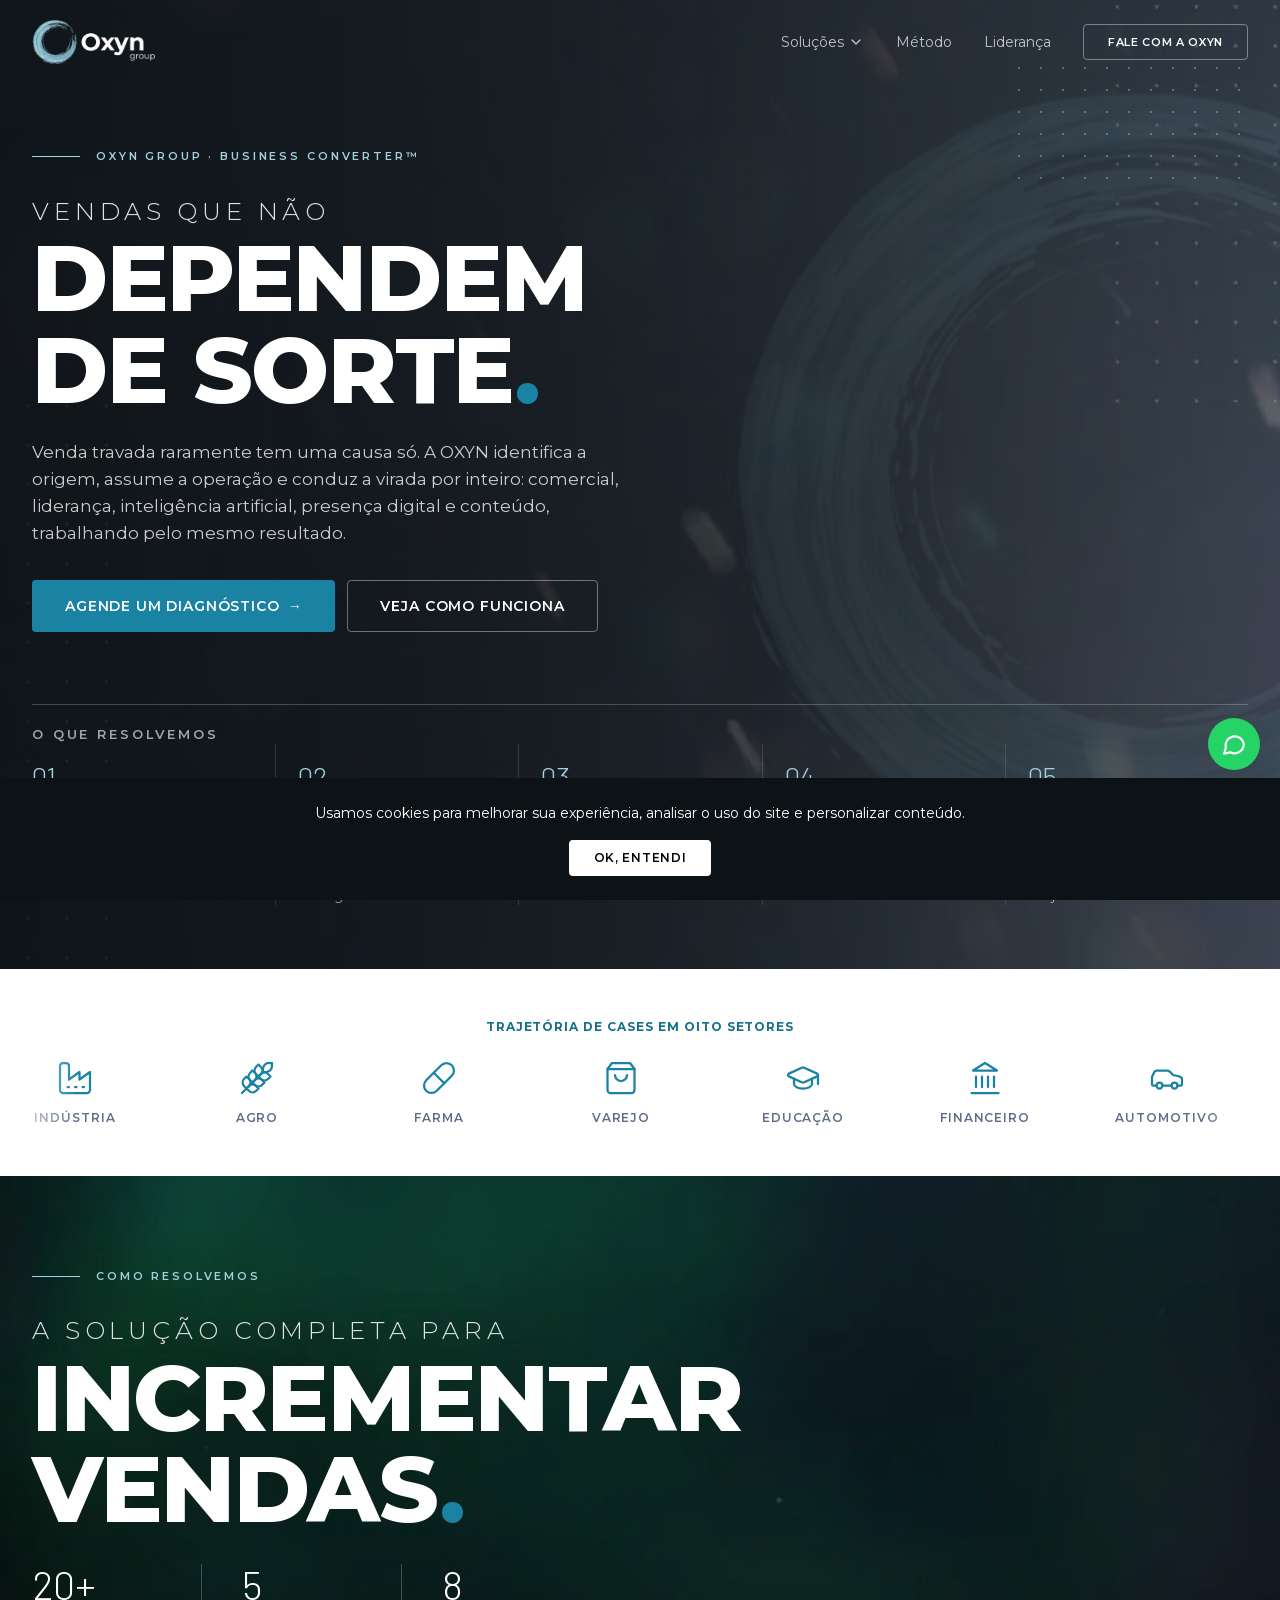
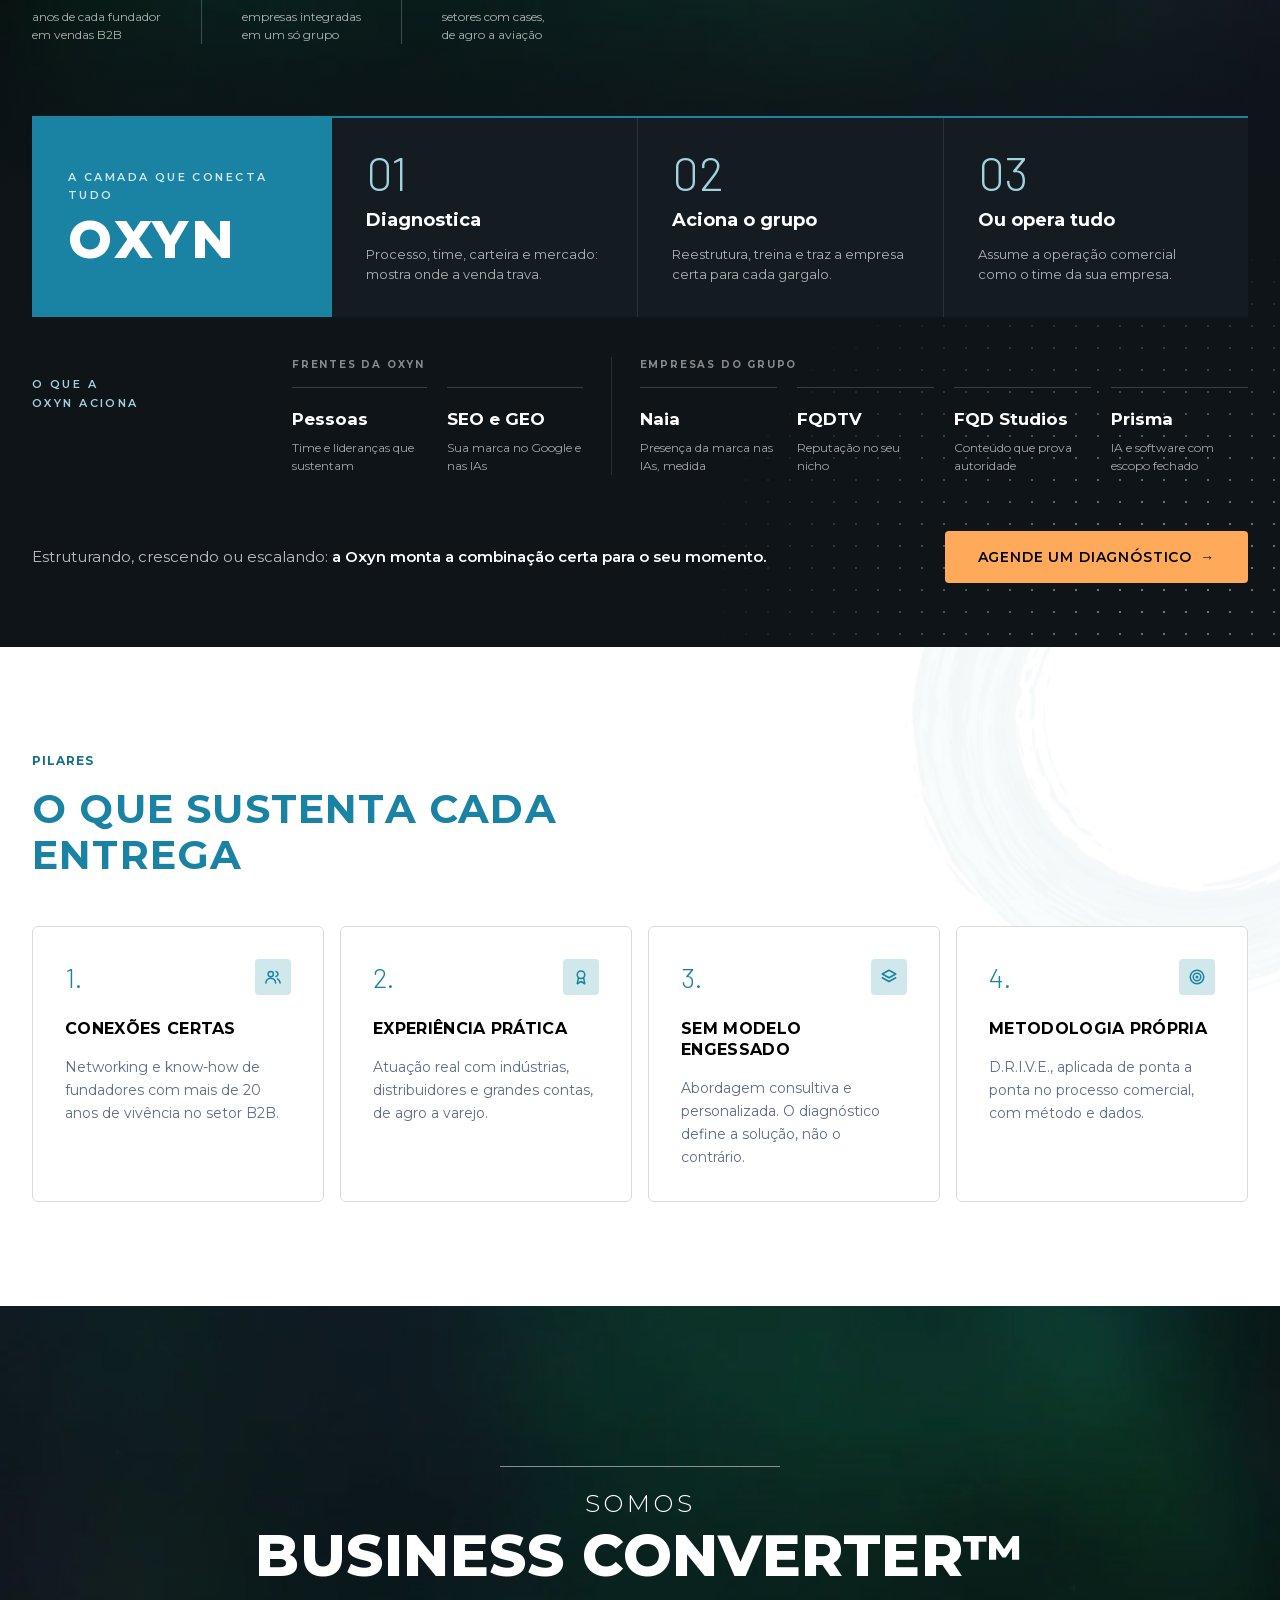
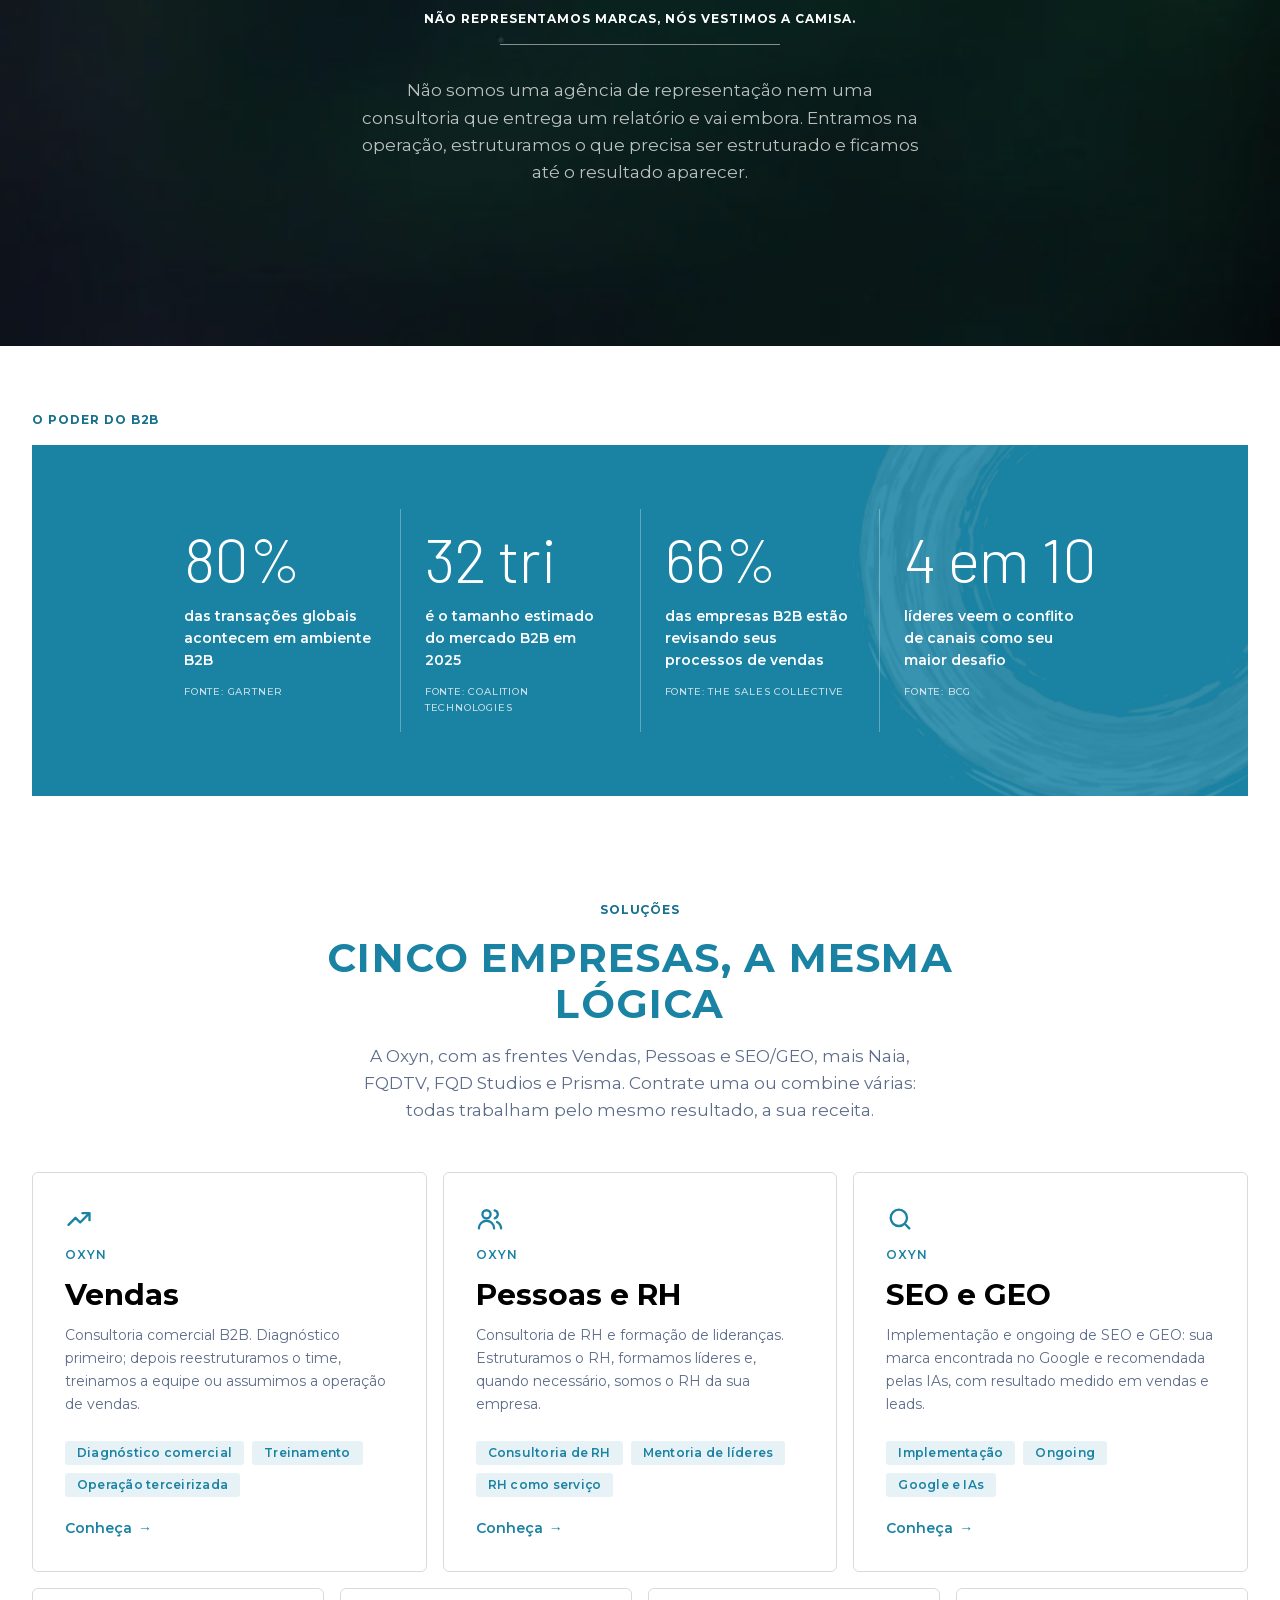
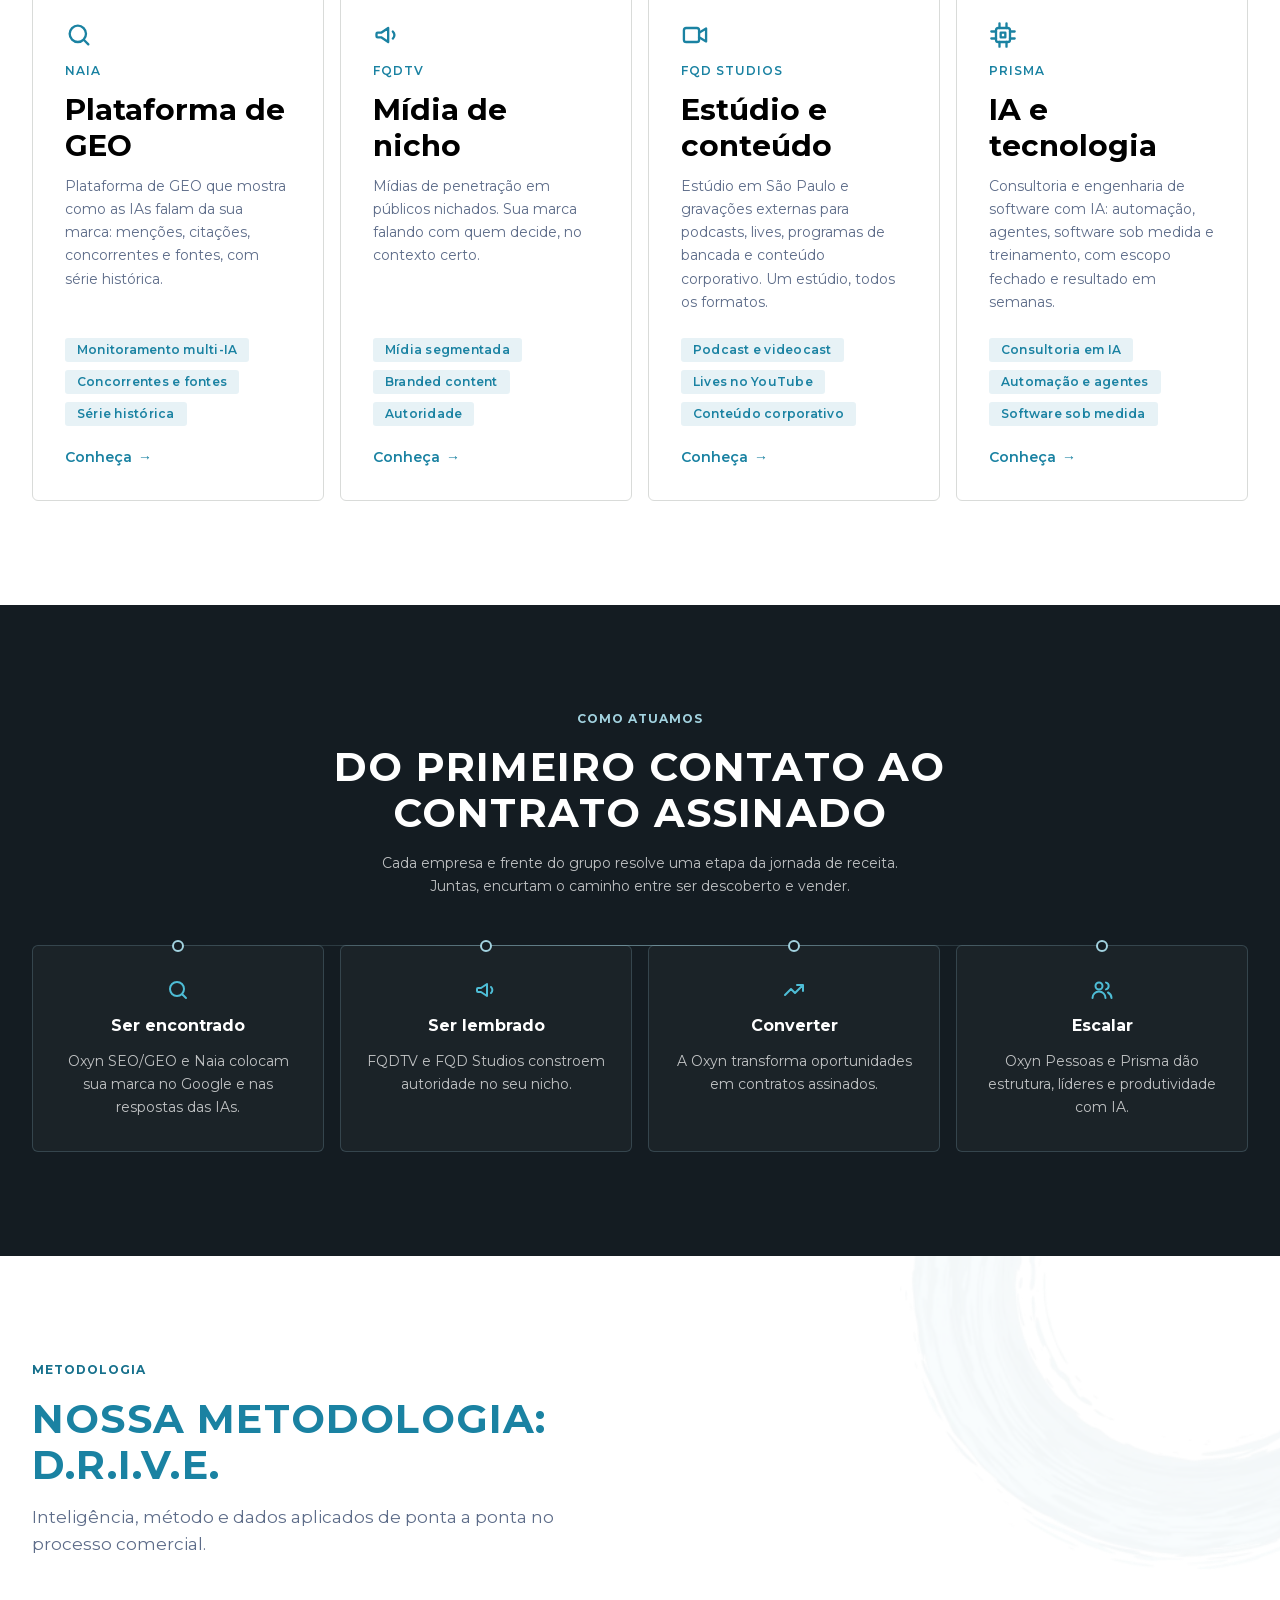
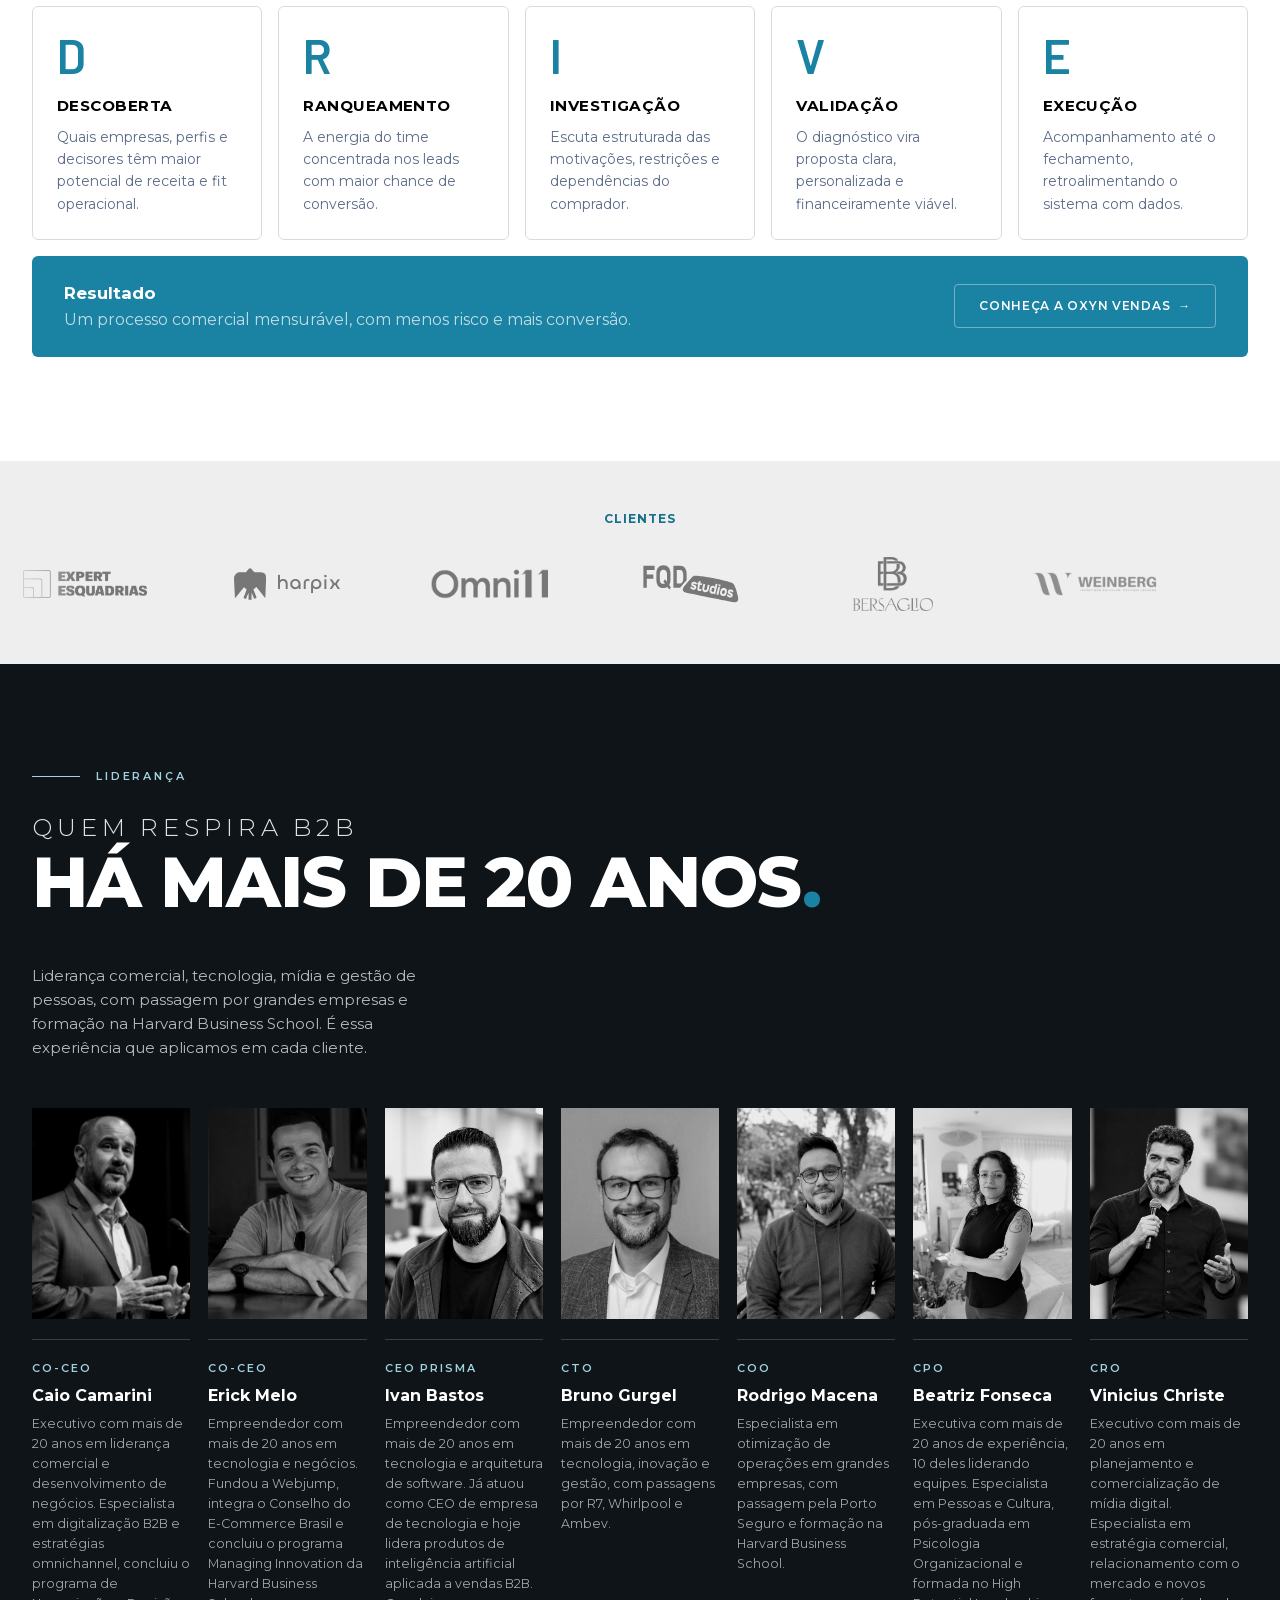
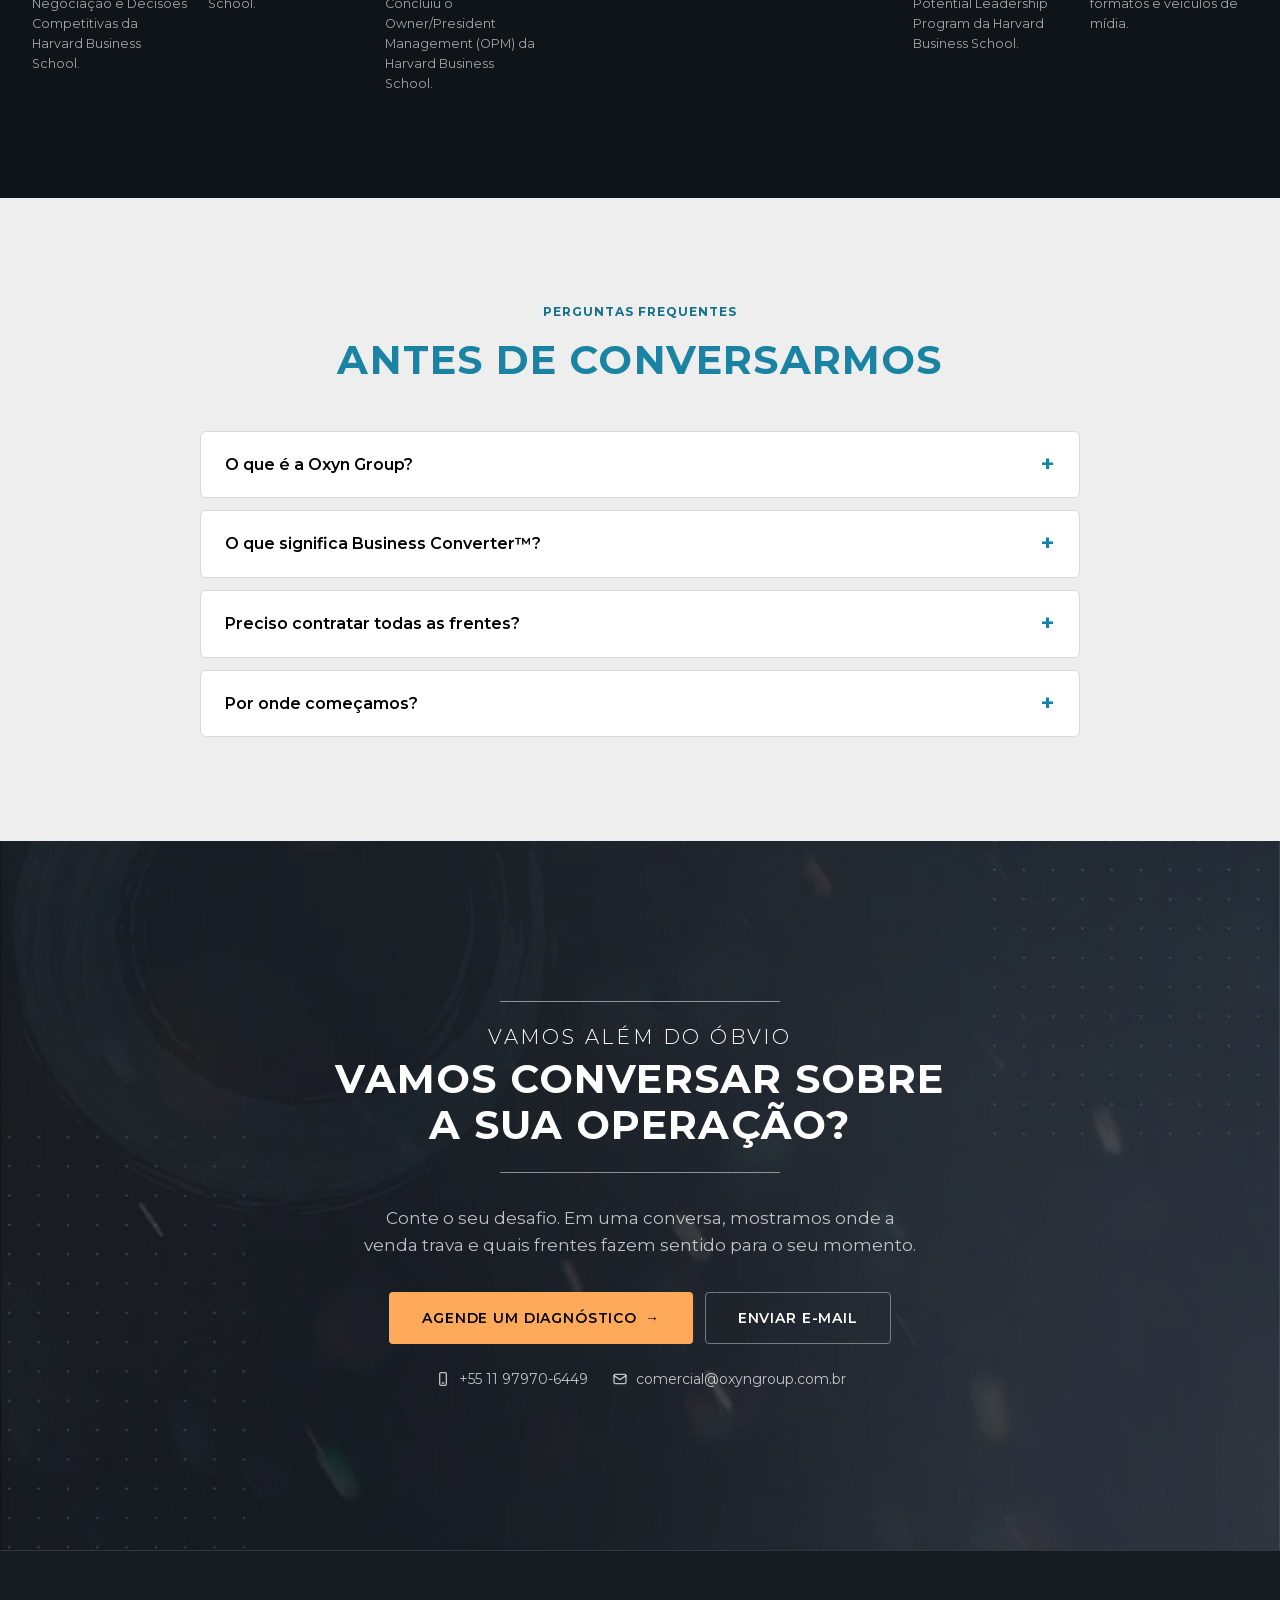
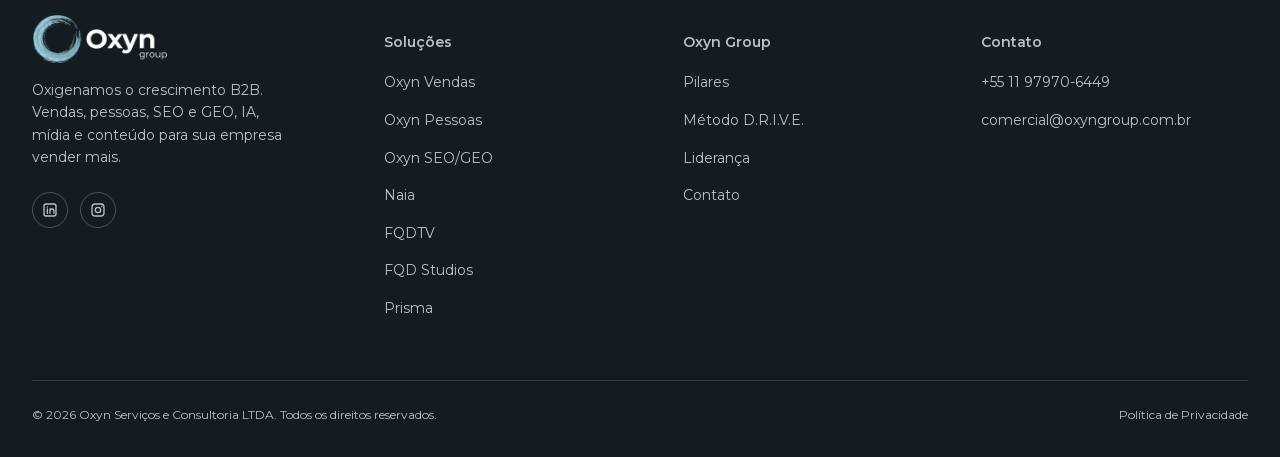
==== commit 568b5659: "Liderança: nova foto do Vinicius, nomes em uma linha e lista no celular Co-Authored-By: Claude Opus " ====
--- a/index.html
+++ b/index.html
@@ -3,6 +3,15 @@
 <head>
 <meta charset="utf-8">
 <meta name="viewport" content="width=device-width, initial-scale=1">
+<!-- Google Tag Manager -->
+<script>
+  window.dataLayer = window.dataLayer || [];
+  function gtag(){dataLayer.push(arguments);}
+  gtag('js', new Date());
+  dataLayer.push({'gtm.start': new Date().getTime(), event: 'gtm.js'});
+</script>
+<script async src="https://www.googletagmanager.com/gtm.js?id=GTM-NHPPKLLN"></script>
+<!-- End Google Tag Manager -->
 <title>Oxyn Group | Consultoria de vendas B2B e operação comercial</title>
 <meta name="description" content="Consultoria de vendas B2B, treinamento e operação comercial terceirizada, com RH, IA, GEO e SEO, mídia e conteúdo no mesmo grupo. Agende um diagnóstico.">
 <link rel="canonical" href="https://www.oxyngroup.com.br/">
@@ -21,7 +30,7 @@
 <link rel="apple-touch-icon" href="/assets/img/apple-touch-icon.png">
 <link rel="preload" href="/assets/fonts/montserrat-latin.woff2" as="font" type="font/woff2" crossorigin>
 <link rel="preload" href="/assets/img/foto-abstrato-capa.webp" as="image" fetchpriority="high">
-<style>@font-face{font-family:"Montserrat";font-style:normal;font-weight:300 800;font-display:swap;src:url("/assets/fonts/montserrat-latin.woff2") format("woff2")}@font-face{font-family:"Barlow";font-style:normal;font-weight:300;font-display:swap;src:url("/assets/fonts/barlow-300-latin.woff2") format("woff2")}@font-face{font-family:"Barlow";font-style:normal;font-weight:400;font-display:swap;src:url("/assets/fonts/barlow-400-latin.woff2") format("woff2")}@font-face{font-family:"Barlow";font-style:normal;font-weight:600;font-display:swap;src:url("/assets/fonts/barlow-600-latin.woff2") format("woff2")}:root{--color-navy:#141C22;--color-navy-deep:#0C1216;--color-primary:#1A82A2;--color-primary-hover:#146B86;--color-accent:#A2D2DF;--color-lagoa:#4EBDD6;--color-amber:#FFA95B;--color-nevoa:#D0E7EC;--color-linho:#FBF6F3;--color-ardosia:#5D6C89;--color-bg:#EDEEED;--color-surface:#FFFFFF;--color-muted:#EDEEED;--color-text:#000000;--color-text-muted:#5D6C89;--color-border:#D9DBD9;--color-gray:#C2C2C2;--color-on-dark:#FFFFFF;--color-on-dark-muted:rgba(255,255,255,.72);--color-glass:rgba(255,255,255,.04);--color-glass-border:rgba(255,255,255,.12);--c-cyan:#4EBDD6;--c-blue:#1A82A2;--c-teal:#1A82A2;--c-green:#5D6C89;--c-purple:#5D6C89;--c-steel:#5D6C89;--grad-brand:var(--color-primary);--grad-image-fade:linear-gradient(to top,rgba(0,0,0,.85),rgba(0,0,0,.4) 55%,rgba(0,0,0,0));--grad-hero-overlay:linear-gradient(90deg,rgba(12,18,22,.88) 0%,rgba(12,18,22,.62) 60%,rgba(12,18,22,.4) 100%);--font-heading:"Montserrat",Arial,sans-serif;--font-body:"Montserrat",Arial,sans-serif;--font-data:"Barlow",Arial,sans-serif;--fs-display:clamp(2.1rem,1.3rem + 3vw,3.6rem);--fs-h2:clamp(1.6rem,1.15rem + 1.7vw,2.5rem);--fs-h3:clamp(1.35rem,1.1rem + 1vw,1.85rem);--fs-h4:1.2rem;--fs-h5:1.05rem;--fs-lead:1.0625rem;--fs-body:1rem;--fs-sm:.875rem;--fs-xs:.75rem;--fs-stat:clamp(2.6rem,1.9rem + 2.4vw,4rem);--lh-tight:1.05;--lh-heading:1.15;--lh-body:1.6;--ls-display:.01em;--ls-eyebrow:.08em;--ls-title:.03em;--r-sm:3px;--r-md:4px;--r-lg:6px;--r-xl:8px;--r-section:0px;--r-pill:4px;--space-1:4px;--space-2:8px;--space-3:12px;--space-4:16px;--space-5:20px;--space-6:24px;--space-8:32px;--space-10:40px;--space-12:48px;--space-16:64px;--section-y:104px;--section-y-sm:88px;--section-y-cta:160px;--container:1240px;--gutter:32px;--shadow-sm:0 1px 2px rgba(0,0,0,.06);--shadow-md:0 8px 24px rgba(20,28,34,.08);--shadow-lg:0 20px 48px rgba(20,28,34,.18);--ease:cubic-bezier(.2,.7,.2,1);--dur:.3s;--nav-h:84px}@media (max-width:768px){:root{--gutter:16px;--section-y:72px;--section-y-sm:64px;--section-y-cta:104px;--nav-h:68px}}*,*::before,*::after{box-sizing:border-box}html{scroll-behavior:smooth;-webkit-text-size-adjust:100%}body{margin:0;font-family:var(--font-body);font-size:var(--fs-body);font-weight:500;line-height:var(--lh-body);color:var(--color-text);background:var(--color-surface);-webkit-font-smoothing:antialiased;overflow-x:hidden}img,svg{display:block;max-width:100%}a{color:inherit;text-decoration:none}h1,h2,h3,h4,h5,p{margin:0}ul{margin:0;padding:0;list-style:none}button{font:inherit;cursor:pointer}:focus-visible{outline:2px solid var(--color-accent);outline-offset:3px;border-radius:4px}[hidden]{display:none!important}.container{width:100%;max-width:calc(var(--container) + var(--gutter)*2);margin-inline:auto;padding-inline:var(--gutter)}.section{position:relative;padding-block:var(--section-y);--fg:var(--color-text);--fg-muted:var(--color-text-muted);--eyebrow:var(--color-primary);color:var(--fg)}.section--white{background:var(--color-surface)}.section--light{background:var(--color-bg)}.section--navy,.section--gradient,.section--overlay{--fg:var(--color-on-dark);--fg-muted:var(--color-on-dark-muted);--eyebrow:var(--color-accent)}.section--navy{background:var(--color-navy)}.section--gradient{background:var(--grad-brand)}.section--overlap{margin-top:calc(var(--r-section) * -1.5);border-radius:var(--r-section) var(--r-section) 0 0;z-index:2}.section--overlay{background:var(--color-navy-deep);overflow:hidden;padding-block:var(--section-y-cta)}.section--tight{padding-block:var(--section-y-sm)}.section-head{max-width:640px;margin-bottom:var(--space-12);display:grid;gap:var(--space-4)}.section-head--center{margin-inline:auto;text-align:center;justify-items:center}.section-head--split{max-width:none;display:flex;align-items:flex-end;justify-content:space-between;gap:var(--space-8)}.section-head--split>div:first-child{max-width:640px;display:grid;gap:var(--space-4)}.grid{display:grid;gap:var(--space-4)}.grid--2{grid-template-columns:repeat(2,1fr);gap:var(--space-4)}.grid--3{grid-template-columns:repeat(3,1fr)}.grid--4{grid-template-columns:repeat(4,1fr)}@media (max-width:1024px){.grid--4{grid-template-columns:repeat(2,1fr)}.grid--3{grid-template-columns:repeat(2,1fr)}}@media (max-width:640px){.grid--2,.grid--3,.grid--4{grid-template-columns:1fr}}.display,.h2,.h3,.h4,.h5{font-family:var(--font-heading);color:var(--fg,var(--color-text))}.display{font-size:var(--fs-display);font-weight:800;line-height:var(--lh-tight);letter-spacing:var(--ls-display)}.h2{font-size:var(--fs-h2);font-weight:700;line-height:var(--lh-heading);letter-spacing:-.01em}.h3{font-size:var(--fs-h3);font-weight:700;line-height:1.2}.h4{font-size:var(--fs-h4);font-weight:600;line-height:1.3}.h5{font-size:var(--fs-h5);font-weight:600;line-height:1.5}.eyebrow{font-family:var(--font-body);font-size:var(--fs-sm);font-weight:600;letter-spacing:var(--ls-eyebrow);text-transform:uppercase;color:var(--eyebrow,var(--color-primary))}.lead{font-size:var(--fs-lead);line-height:1.6;color:var(--fg-muted,var(--color-text-muted));max-width:560px}.section-head--center .lead{margin-inline:auto}.small{font-size:var(--fs-sm);line-height:1.6}.xs{font-size:var(--fs-xs)}.text-muted{color:var(--fg-muted,var(--color-text-muted))}.btn{display:inline-flex;align-items:center;justify-content:center;gap:var(--space-2);height:40px;padding:0 var(--space-6);border-radius:var(--r-pill);border:1px solid transparent;font-size:var(--fs-sm);font-weight:500;line-height:1;white-space:nowrap;transition:background var(--dur) var(--ease),border-color var(--dur) var(--ease),transform var(--dur) var(--ease),color var(--dur)}.btn:hover{transform:translateY(-1px)}.btn--primary{background:var(--color-primary);color:var(--color-on-dark)}.btn--primary:hover{background:var(--color-primary-hover)}.btn--ghost{background:transparent;color:var(--color-on-dark);border-color:rgba(245,247,250,.4)}.btn--ghost:hover{background:rgba(245,247,250,.1);border-color:rgba(245,247,250,.7)}.btn--outline{background:transparent;color:var(--color-navy);border-color:var(--color-border)}.btn--outline:hover{border-color:var(--color-navy)}.btn--lg{height:48px;padding:0 var(--space-8);font-size:var(--fs-body)}.btn--sm{height:36px;padding:0 var(--space-4)}.btn .arrow{transition:transform var(--dur) var(--ease)}.btn:hover .arrow,.link-arrow:hover .arrow{transform:translateX(3px)}.link-arrow{display:inline-flex;align-items:center;gap:6px;font-size:var(--fs-sm);font-weight:600;color:var(--color-primary)}.section--navy .link-arrow,.card--case .link-arrow{color:var(--color-accent)}.btn-row{display:flex;flex-wrap:wrap;gap:var(--space-3)}.tag{--t:var(--c-blue);display:inline-flex;align-items:center;padding:4px 12px;border-radius:var(--r-pill);font-size:var(--fs-xs);font-weight:500;line-height:16px;color:var(--t);background:color-mix(in srgb,var(--t) 10%,transparent)}.tag--cyan{--t:var(--c-cyan)}.tag--blue{--t:var(--c-blue)}.tag--teal{--t:var(--c-teal)}.tag--green{--t:var(--c-green)}.tag--purple{--t:var(--c-purple)}.tag--steel{--t:var(--c-steel)}.tag--dark{color:var(--color-on-dark);background:rgba(255,255,255,.12)}.tag--solid{color:var(--color-on-dark);background:color-mix(in srgb,var(--t) 85%,black)}.tags{display:flex;flex-wrap:wrap;gap:var(--space-2)}.icon{width:24px;height:24px;flex:none;stroke:currentColor;fill:none;stroke-width:2;stroke-linecap:round;stroke-linejoin:round}.icon--sm{width:16px;height:16px}.icon--lg{width:28px;height:28px}.icon--cyan{color:var(--c-cyan)}.icon--blue{color:var(--c-blue)}.icon--teal{color:var(--c-teal)}.icon--green{color:var(--c-green)}.icon--purple{color:var(--c-purple)}.icon--steel{color:var(--c-steel)}.icon-badge{display:inline-grid;place-items:center;width:36px;height:36px;border-radius:50%;background:color-mix(in srgb,var(--color-primary) 10%,transparent);color:var(--color-primary)}.icon-badge .icon{width:18px;height:18px}.num{font-size:var(--fs-xs);font-weight:600;letter-spacing:.03em;color:var(--color-primary)}.divider{height:1px;background:var(--color-border);border:0;margin:var(--space-4) 0}.section--navy .divider,.section--gradient .divider{background:var(--color-glass-border)}.card{position:relative;border-radius:var(--r-lg);padding:var(--space-8);display:flex;flex-direction:column;gap:var(--space-3);transition:transform var(--dur) var(--ease),box-shadow var(--dur) var(--ease),border-color var(--dur)}.card p{font-size:var(--fs-sm);line-height:1.65;color:var(--fg-muted,var(--color-text-muted))}.card--soft{background:var(--color-muted)}.section--light .card--soft{background:var(--color-surface)}.card--soft:hover{transform:translateY(-3px);box-shadow:var(--shadow-md)}.card--glass{background:var(--color-glass);border:1px solid var(--color-glass-border);padding:28px}.card--glass:hover{border-color:rgba(162,210,223,.45);background:rgba(255,255,255,.07)}.card--glass .h5{color:var(--color-on-dark)}.card--feature .card__top{display:flex;align-items:center;gap:var(--space-3);margin-bottom:var(--space-3)}.card--feature .h4{margin-bottom:var(--space-1)}.bento{display:grid;grid-template-columns:repeat(12,1fr);gap:var(--space-4)}.bento>.card--service{grid-column:span 3}.bento>.card--service:nth-child(-n+3){grid-column:span 4}.card--service{min-height:260px}.card--service .h3{margin-top:var(--space-2)}.card--service .tags{margin-top:auto;padding-top:var(--space-3)}@media (max-width:1024px){.bento{grid-template-columns:repeat(2,1fr)}.bento>.card--service,.bento>.card--service:nth-child(-n+3){grid-column:auto}.bento>.card--service:first-child{grid-column:span 2}}@media (max-width:640px){.bento{grid-template-columns:1fr}.bento>.card--service:first-child{grid-column:auto}}.card--case{--img:none;min-height:420px;padding:var(--space-6);justify-content:flex-end;overflow:hidden;color:var(--color-on-dark);background:var(--img) center/cover no-repeat,var(--ph,var(--grad-brand))}.card--case::before{content:"";position:absolute;inset:0;background:var(--grad-image-fade);transition:opacity var(--dur)}.card--case>*{position:relative}.card--case .h4{color:var(--color-on-dark);font-weight:700;max-width:30ch}.card--case .case__logo{font-family:var(--font-heading);font-weight:800;font-size:1.5rem;letter-spacing:-.02em}.card--case .case__foot{display:flex;align-items:center;justify-content:space-between;gap:var(--space-4);flex-wrap:wrap}.card--case:hover{transform:translateY(-3px);box-shadow:var(--shadow-lg)}.card--result{--t:var(--c-cyan);background:rgba(0,40,77,.55);border:1px solid var(--color-glass-border);border-left:3px solid var(--t);padding:var(--space-6) var(--space-6) var(--space-8);gap:var(--space-2);backdrop-filter:blur(6px)}.card--result .result__label{display:flex;align-items:center;gap:var(--space-2);font-size:var(--fs-xs);font-weight:600;letter-spacing:.04em;text-transform:uppercase;color:var(--color-on-dark)}.card--result .result__label .icon{color:var(--t);width:16px;height:16px}.card--result .result__value{font-family:var(--font-heading);font-weight:800;font-size:var(--fs-stat);line-height:1.1;color:var(--t);margin-top:var(--space-3)}.card--result .result__metric{font-weight:600;color:var(--color-on-dark)}.card--result .result__sub{font-size:var(--fs-xs);color:var(--t)}.card--result .divider{margin:var(--space-4) 0}.card--result.is-white{--t:var(--color-on-dark)}.card--result.is-white .result__sub{color:var(--c-cyan)}.card--tool .tool__logo{font-family:var(--font-heading);font-weight:800;font-size:1.6rem;letter-spacing:-.03em;color:var(--color-navy)}.card--tool .tool__logo span{color:var(--c-teal)}.card--tool .h4{font-size:1.25rem}.eco{position:relative}.eco::before{content:"";position:absolute;left:12.5%;right:12.5%;top:0;height:1px;background:linear-gradient(90deg,transparent,rgba(162,210,223,.5),transparent)}.card--eco{align-items:center;text-align:center;background:rgba(255,255,255,.03);border:1px solid rgba(162,210,223,.2);padding:var(--space-8) var(--space-6)}.card--eco::before{content:"";position:absolute;top:-6px;left:50%;width:12px;height:12px;margin-left:-6px;border-radius:50%;border:2px solid var(--color-accent);background:var(--color-navy)}.card--eco .h5{font-size:1rem;font-weight:700;color:var(--color-on-dark)}@media (max-width:1024px){.eco::before{display:none}}.nav{position:fixed;inset:0 0 auto;z-index:50;height:var(--nav-h);display:flex;align-items:center;transition:background var(--dur) var(--ease),box-shadow var(--dur),height var(--dur)}.nav.is-scrolled{background:rgba(20,28,34,.94);backdrop-filter:blur(10px);box-shadow:0 1px 0 rgba(245,247,250,.08);height:64px}.nav .container{display:flex;align-items:center;justify-content:space-between;gap:var(--space-6)}.brand{display:flex;flex-direction:column;line-height:1;color:var(--color-on-dark)}.brand__name{font-family:var(--font-heading);font-weight:800;font-size:1.35rem;letter-spacing:-.01em}.brand__sub{font-size:.58rem;font-weight:600;letter-spacing:.14em;text-transform:uppercase;color:var(--color-accent);margin-top:3px}.nav__links{display:flex;align-items:center;gap:var(--space-8);font-size:var(--fs-sm);color:var(--color-on-dark-muted)}.nav__links a:hover{color:var(--color-on-dark)}.nav__lang{display:inline-flex;align-items:center;gap:6px}.nav__toggle{display:none;background:none;border:0;color:var(--color-on-dark);padding:8px}@media (max-width:900px){.nav__toggle{display:block}.nav__links{position:fixed;inset:var(--nav-h) 0 auto;flex-direction:column;align-items:flex-start;gap:var(--space-5);padding:var(--space-6) var(--gutter) var(--space-8);background:var(--color-navy);transform:translateY(-120%);transition:transform var(--dur) var(--ease);z-index:-1}.nav.is-open .nav__links{transform:none}.nav.is-open{background:var(--color-navy)}}.hero{--img:none;position:relative;min-height:min(100vh,900px);display:flex;align-items:center;color:var(--color-on-dark);padding-block:calc(var(--nav-h) + var(--space-16)) var(--space-16);background:var(--img) center/cover no-repeat,var(--ph-hero);--fg:var(--color-on-dark);--fg-muted:var(--color-on-dark-muted);--eyebrow:var(--color-accent)}.hero::before{content:"";position:absolute;inset:0;background:var(--grad-hero-overlay)}.hero>.container{position:relative}.hero__content{max-width:680px;display:grid;gap:var(--space-5)}.hero .lead{font-size:var(--fs-body);max-width:520px}.hero .btn-row{margin-top:var(--space-3)}:root{--ph-hero:#1b252d}.marquee{overflow:hidden;mask-image:linear-gradient(90deg,transparent,#000 6%,#000 94%,transparent)}.marquee__track{display:flex;width:max-content;animation:marquee 40s linear infinite}.marquee__track>*{flex:none;margin-right:var(--space-8)}.marquee:hover .marquee__track{animation-play-state:paused}.logo-tile{display:grid;place-items:center;width:150px;height:64px;border-radius:var(--r-sm);background:var(--color-bg);border:1px solid var(--color-border);font-family:var(--font-heading);font-weight:700;color:#7d8fa0;font-size:1rem;letter-spacing:-.01em}@keyframes marquee{to{transform:translateX(-50%)}}@media (prefers-reduced-motion:reduce){.marquee__track{animation:none}}.stats-band{position:relative;overflow:hidden;border-radius:var(--r-lg);background:var(--color-navy);color:var(--color-on-dark);padding:var(--space-16) var(--space-8)}.stats-band::before{content:"";position:absolute;inset:0;opacity:.35;background-image:radial-gradient(rgba(255,255,255,.5) 1px,transparent 1.5px);background-size:22px 22px;mask-image:radial-gradient(ellipse at center,#000 20%,transparent 75%)}.stats{position:relative;display:grid;grid-template-columns:repeat(4,1fr);max-width:960px;margin-inline:auto}.stat{text-align:center;padding:var(--space-4) var(--space-6)}.stat+.stat{border-left:1px solid rgba(245,247,250,.25)}.stat__value{font-family:var(--font-heading);font-weight:800;font-size:var(--fs-stat);line-height:1.1;color:var(--color-accent)}.stat__label{margin-top:var(--space-2);font-size:var(--fs-xs);font-weight:500;text-transform:uppercase;letter-spacing:.04em;color:var(--color-on-dark-muted)}@media (max-width:768px){.stats{grid-template-columns:repeat(2,1fr);row-gap:var(--space-6)}.stat:nth-child(3){border-left:0}}.partners{display:flex;flex-wrap:wrap;justify-content:center;gap:var(--space-10) var(--space-16);max-width:760px;margin-inline:auto}.partner{display:grid;place-items:center;width:120px;height:56px;font-family:var(--font-heading);font-weight:700;color:#8a9aa9;filter:grayscale(1);opacity:.85;transition:opacity var(--dur),filter var(--dur)}.partner:hover{filter:none;opacity:1;color:var(--color-navy)}.carousel{position:relative}.carousel__track{display:grid;grid-auto-flow:column;grid-auto-columns:min(720px,86%);gap:var(--space-4);overflow-x:auto;scroll-snap-type:x mandatory;scrollbar-width:none;padding-bottom:var(--space-2)}.carousel__track::-webkit-scrollbar{display:none}.carousel__track>*{scroll-snap-align:start}.carousel__arrows{display:flex;gap:var(--space-2)}.carousel__arrow{display:grid;place-items:center;width:32px;height:32px;border-radius:50%;background:transparent;border:1px solid rgba(245,247,250,.3);color:var(--color-on-dark);transition:background var(--dur)}.carousel__arrow:hover{background:rgba(245,247,250,.1)}.carousel__dots{display:flex;justify-content:center;gap:6px;margin-top:var(--space-6)}.carousel__dot{width:6px;height:6px;border-radius:var(--r-pill);border:0;padding:0;background:rgba(245,247,250,.35);transition:width var(--dur),background var(--dur)}.carousel__dot.is-active{width:22px;background:var(--color-accent)}.cta-final{--img:none;background:var(--img) center/cover no-repeat,var(--ph-cta)}.cta-final::before{content:"";position:absolute;inset:0;background:rgba(12,18,22,.6)}.cta-final>.container{position:relative}.cta-final .section-head{margin-bottom:var(--space-8)}:root{--ph-cta:#141C22}.footer{background:var(--color-navy);color:var(--color-on-dark);padding-block:var(--space-16) var(--space-8);border-top:1px solid var(--color-glass-border)}.footer__grid{display:grid;grid-template-columns:1.2fr 1fr 1fr 1fr;gap:var(--space-8)}.footer h4,.footer__t{font-size:var(--fs-sm);font-weight:600;margin-bottom:var(--space-4);font-family:var(--font-body)}.footer li{margin-bottom:var(--space-3)}.footer li a,.footer p{font-size:var(--fs-sm);color:var(--color-on-dark-muted)}.footer li a:hover{color:var(--color-on-dark)}.footer p{margin-top:var(--space-4);max-width:260px}.socials{display:flex;gap:var(--space-3);margin-top:var(--space-6)}.socials a{display:grid;place-items:center;width:36px;height:36px;border-radius:50%;border:1px solid rgba(245,247,250,.25);color:var(--color-on-dark-muted)}.socials a:hover{color:var(--color-on-dark);border-color:var(--color-accent)}.footer__bottom{display:flex;justify-content:space-between;gap:var(--space-4);flex-wrap:wrap;margin-top:var(--space-12);padding-top:var(--space-6);border-top:1px solid var(--color-glass-border);font-size:var(--fs-xs);color:var(--color-on-dark-muted)}@media (max-width:900px){.footer__grid{grid-template-columns:1fr 1fr}}@media (max-width:560px){.footer__grid{grid-template-columns:1fr}}.cookie{position:fixed;inset:auto 0 0;z-index:60;background:#0b0b0b;color:#fff;padding:var(--space-6) var(--gutter);display:flex;flex-direction:column;align-items:center;gap:var(--space-4);text-align:center;font-size:var(--fs-sm)}.cookie .btn{background:#fff;color:#111;height:36px;font-weight:600}@media (max-width:768px){.section-head--split{flex-direction:column;align-items:flex-start}}[data-reveal]{opacity:0;transform:translateY(16px);transition:opacity .7s var(--ease),transform .7s var(--ease)}[data-reveal].is-visible{opacity:1;transform:none}@media (prefers-reduced-motion:reduce){[data-reveal]{opacity:1;transform:none}}.nav__links a[aria-current="page"]{color:var(--color-on-dark)}.nav__drop{position:relative}.nav__drop>button{display:inline-flex;align-items:center;gap:4px;background:none;border:0;padding:0;color:inherit;font-size:inherit}.nav__drop>button:hover{color:var(--color-on-dark)}.nav__menu{position:absolute;top:calc(100% + 14px);left:-16px;min-width:280px;display:grid;gap:2px;padding:var(--space-2);border-radius:var(--r-md);background:var(--color-navy);border:1px solid var(--color-glass-border);box-shadow:var(--shadow-lg);opacity:0;visibility:hidden;transform:translateY(-6px);transition:opacity var(--dur),transform var(--dur),visibility var(--dur)}.nav__drop:hover .nav__menu,.nav__drop:focus-within .nav__menu,.nav__drop.is-open .nav__menu{opacity:1;visibility:visible;transform:none}.nav__menu a{display:grid;gap:2px;padding:10px 12px;border-radius:var(--r-sm)}.nav__menu a:hover{background:rgba(245,247,250,.06)}.nav__menu b{font-weight:600;color:var(--color-on-dark);font-size:var(--fs-sm)}.nav__menu small{font-size:var(--fs-xs);color:var(--color-on-dark-muted)}@media (max-width:900px){.nav__links{max-height:calc(100vh - var(--nav-h));overflow-y:auto}.nav__drop{width:100%}.nav__menu{position:static;opacity:1;visibility:visible;transform:none;box-shadow:none;border:0;padding:var(--space-2) 0 0;min-width:0;background:none}.nav__drop>button{display:none}}.hero--page{min-height:auto;padding-block:calc(var(--nav-h) + var(--space-16)) var(--space-16)}.crumbs{display:flex;gap:8px;font-size:var(--fs-xs);color:var(--color-on-dark-muted);letter-spacing:.04em}.crumbs a:hover{color:var(--color-on-dark)}.logo-tile--text{width:auto;padding:0 24px;font-size:.95rem}a.card--service{color:inherit}.card--service .link-arrow{margin-top:var(--space-2)}.card--service .card__unit{font-size:var(--fs-xs);font-weight:600;letter-spacing:.08em;text-transform:uppercase;color:var(--color-text-muted)}.steps{display:grid;grid-template-columns:repeat(5,1fr);gap:var(--space-4);counter-reset:step}.step{position:relative;padding:var(--space-6);border-radius:var(--r-lg);background:var(--color-muted);display:grid;gap:var(--space-2);align-content:start}.section--light .step{background:#EAEEF5}.step__letter{font-family:var(--font-heading);font-weight:800;font-size:2.5rem;line-height:1;color:var(--color-primary)}.step .h5{margin-top:var(--space-2)}.step p{font-size:var(--fs-sm);color:var(--color-text-muted);line-height:1.6}.steps__result{margin-top:var(--space-4);padding:var(--space-6) var(--space-8);border-radius:var(--r-lg);background:var(--grad-brand);color:var(--color-on-dark);display:flex;align-items:center;justify-content:space-between;gap:var(--space-6);flex-wrap:wrap}.steps__result p{color:var(--color-on-dark-muted);max-width:640px}.steps__result b{font-family:var(--font-heading);font-size:var(--fs-h5);color:var(--color-on-dark)}@media (max-width:1024px){.steps{grid-template-columns:repeat(3,1fr)}}@media (max-width:640px){.steps{grid-template-columns:1fr}}.leader{align-items:flex-start}.leader__photo{width:72px;height:72px;border-radius:50%;background:var(--grad-brand) center/cover no-repeat;border:2px solid rgba(162,210,223,.45);display:grid;place-items:center;font-family:var(--font-heading);font-weight:800;color:var(--color-on-dark);margin-bottom:var(--space-2)}.leader__role{font-size:var(--fs-xs);font-weight:600;letter-spacing:.06em;text-transform:uppercase;color:var(--color-accent)}.checks{display:grid;gap:var(--space-3)}.checks li{position:relative;padding-left:28px;font-size:var(--fs-sm);line-height:1.6;color:var(--fg-muted,var(--color-text-muted))}.checks li::before{content:"";position:absolute;left:0;top:3px;width:18px;height:18px;border-radius:50%;background:color-mix(in srgb,var(--color-primary) 14%,transparent) url("data:image/svg+xml,%3Csvg xmlns='http://www.w3.org/2000/svg' viewBox='0 0 24 24' fill='none' stroke='%230074C2' stroke-width='3' stroke-linecap='round' stroke-linejoin='round'%3E%3Cpath d='m5 12 5 5 9-10'/%3E%3C/svg%3E") center/11px no-repeat}.split{display:grid;grid-template-columns:1fr 1fr;gap:var(--space-16);align-items:start}.split .section-head{margin-bottom:0}@media (max-width:900px){.split{grid-template-columns:1fr;gap:var(--space-8)}}.contact-line{display:flex;justify-content:center;gap:var(--space-6);flex-wrap:wrap;margin-top:var(--space-6);font-size:var(--fs-sm);color:var(--color-on-dark-muted)}.contact-line a{display:inline-flex;align-items:center;gap:8px}.contact-line a:hover{color:var(--color-on-dark)}.stats__source{position:relative;text-align:center;margin-top:var(--space-6);font-size:11px;color:var(--color-on-dark-muted)}.wa-float{position:fixed;right:20px;bottom:20px;z-index:55;display:grid;place-items:center;width:52px;height:52px;border-radius:50%;background:#25D366;color:#fff;box-shadow:var(--shadow-lg);transition:transform var(--dur) var(--ease)}.wa-float:hover{transform:scale(1.06)}.wa-float .icon{width:26px;height:26px}body.has-cookie .wa-float{bottom:130px}.faq{max-width:880px;margin-inline:auto;display:grid;gap:var(--space-3)}.faq details{border-radius:var(--r-lg);background:var(--color-muted);padding:var(--space-5) var(--space-6)}.section--light .faq details{background:#EAEEF5}.faq summary{cursor:pointer;list-style:none;display:flex;justify-content:space-between;gap:var(--space-4);font-family:var(--font-heading);font-weight:600;font-size:var(--fs-h5)}.faq summary::-webkit-details-marker{display:none}.faq summary::after{content:"+";font-size:1.5rem;line-height:1;color:var(--color-primary);transition:transform var(--dur)}.faq details[open] summary::after{transform:rotate(45deg)}.faq details p{margin-top:var(--space-3);font-size:var(--fs-sm);color:var(--color-text-muted);line-height:1.7}.display{font-weight:800;text-transform:uppercase;letter-spacing:var(--ls-display)}.h2{font-weight:700;text-transform:uppercase;letter-spacing:var(--ls-title);line-height:1.15}.section--white .h2,.section--light .h2,.sg .h2{color:var(--color-primary)}.h3{font-weight:700}.h4,.h5{font-weight:600}.thin{display:block;font-weight:300;font-size:.5em;letter-spacing:.14em;margin-bottom:.35em}.display .thin{font-size:.42em}.eyebrow{font-size:var(--fs-xs);font-weight:700;letter-spacing:var(--ls-eyebrow)}.lead{font-weight:400}body{font-weight:400}.card p{font-weight:400}.signature{display:grid;justify-items:center;text-align:center;gap:var(--space-4)}.signature::before,.signature::after{content:"";width:min(280px,60%);height:1px;background:currentColor;opacity:.5}.signature .h2,.signature .display{margin-block:var(--space-2)}.has-ring{position:relative;overflow:hidden;isolation:isolate}.has-ring::after{content:"";position:absolute;z-index:-1;pointer-events:none;width:var(--ring-size,560px);aspect-ratio:1;right:var(--ring-x,-180px);top:var(--ring-y,-200px);background:url("/assets/img/anel.webp") center/contain no-repeat;opacity:var(--ring-o,.1)}.has-ring>.container{position:relative;z-index:1}.hero.has-ring::after{z-index:0;--ring-size:820px;--ring-x:-260px;--ring-y:8%;--ring-o:.22}.hero.has-ring>.container{z-index:2}.has-ring::after{animation:ring-spin 40s linear infinite;will-change:transform}@keyframes ring-spin{to{transform:rotate(360deg)}}@media (prefers-reduced-motion:reduce){.has-ring::after{animation:none!important}}.hero.has-ring::before{z-index:1}.dotgrid{position:absolute;right:var(--gutter);top:-12%;width:240px;height:140px;opacity:.4;pointer-events:none;background-image:radial-gradient(rgba(255,255,255,.7) 1px,transparent 1.5px);background-size:22px 22px}@media (max-width:900px){.dotgrid{display:none}}.brand{align-items:flex-start}.brand__logo{height:44px;width:auto;max-width:none}.nav.is-scrolled .brand__logo{height:38px}.footer .brand__logo{height:48px}@media (max-width:768px){.brand__logo{height:36px}}.btn{font-weight:600;text-transform:uppercase;letter-spacing:.06em;font-size:var(--fs-xs);height:44px;padding:0 var(--space-6)}.btn--lg{height:52px;font-size:var(--fs-sm);padding:0 var(--space-8)}.btn--sm{height:36px;font-size:11px}.btn--outline{color:var(--color-primary);border-color:var(--color-primary)}.btn--outline:hover{background:var(--color-primary);color:#fff}.btn--amber{background:var(--color-amber);color:#000}.btn--amber:hover{background:#ff9a3d}.card--soft{background:var(--color-surface);border:1px solid var(--color-border)}.section--white .card--soft{background:var(--color-surface)}.card--soft:hover{border-color:var(--color-primary);box-shadow:var(--shadow-md)}.card--service .card__unit{color:var(--color-primary)}.card--feature .h4{text-transform:uppercase;letter-spacing:.02em;font-size:1rem;font-weight:700}.icon-badge{border-radius:var(--r-md);background:var(--color-nevoa);color:var(--color-primary)}.tag{border-radius:var(--r-sm);font-weight:600;letter-spacing:.02em}.tag--blue,.tag--teal,.tag--cyan{--t:var(--color-primary)}.num{font-family:var(--font-data);font-weight:300;font-size:1.75rem;line-height:1;color:var(--color-primary);letter-spacing:0;margin-left:auto}.stats-band{background:var(--color-primary);border-radius:0}.stats-band::before{display:none}.stats-band.has-ring{--ring-size:520px;--ring-x:-120px;--ring-y:-140px;--ring-o:.22}.stats-band.has-ring::after{z-index:0}.stats{z-index:1}.stat{text-align:left;padding:var(--space-4) var(--space-6)}.stat+.stat{border-left:1px solid rgba(255,255,255,.3)}.stat__value{font-family:var(--font-data);font-weight:300;color:#fff;letter-spacing:-.01em;white-space:nowrap}.stat__label{text-transform:none;letter-spacing:0;font-size:var(--fs-sm);font-weight:600;color:#fff;margin-top:var(--space-3)}.stat__source{margin-top:var(--space-3);font-size:10px;font-weight:500;letter-spacing:.08em;text-transform:uppercase;color:rgba(255,255,255,.75)}@media (max-width:768px){.stat:nth-child(odd){border-left:0}}.step{background:var(--color-surface);border:1px solid var(--color-border);border-radius:var(--r-lg)}.section--light .step{background:var(--color-surface)}.step__letter{font-family:var(--font-data);font-weight:600;font-size:3rem}.step .h5{text-transform:uppercase;letter-spacing:.03em;font-weight:700;font-size:.95rem}.steps__result{border-radius:var(--r-lg)}.frame{position:relative;display:inline-grid;gap:var(--space-2);padding:var(--space-8) var(--space-10);background:var(--color-surface);color:var(--color-text);max-width:520px}.frame::before{content:"";position:absolute;inset:0;transform:translate(18px,18px);border:1px solid rgba(255,255,255,.85);pointer-events:none}.frame .h2{color:var(--color-primary)}.frame p{color:var(--color-text-muted)}.photo-section{--img:none;background:var(--img) center/cover no-repeat,var(--color-navy)}.photo-section::before{content:"";position:absolute;inset:0;background:rgba(12,18,22,var(--ov,.6))}.photo-section>.container{position:relative;z-index:1}.leader__photo{background-color:var(--color-primary);font-family:var(--font-data);font-weight:400;font-size:1.4rem}.leader .h5{font-size:1.1rem}.grid--leaders{grid-template-columns:repeat(3,1fr)}@media (max-width:1024px){.grid--leaders{grid-template-columns:repeat(2,1fr)}}@media (max-width:640px){.grid--leaders{grid-template-columns:1fr}}.footer{background:var(--color-navy)}.faq details{border-radius:var(--r-lg);background:var(--color-surface);border:1px solid var(--color-border)}.section--light .faq details{background:var(--color-surface)}.faq summary{font-family:var(--font-heading);font-size:1rem;font-weight:600}.cookie{background:var(--color-navy-deep)}.cookie .btn{background:#fff;color:#000}.logo-tile{border-radius:var(--r-sm);background:var(--color-surface);color:var(--color-ardosia);font-weight:600;text-transform:uppercase;letter-spacing:.08em;font-size:.8rem}.checks li::before{background-color:var(--color-nevoa)}.crumbs{text-transform:uppercase;letter-spacing:.08em;font-size:10px}.nav__menu{background:var(--color-navy)}.logo-tile--img{width:170px;padding:0 20px;background:none;border:0}.logo-tile--img img{max-width:124px;max-height:38px;width:auto;height:auto;filter:brightness(0);opacity:.5;transition:opacity var(--dur)}a.logo-tile--img:hover img{opacity:.85}.logo-tile--img img[alt^="Bersaglio"]{max-height:54px}.logo-tile--img:has(img[alt^="Paula Torres"]){width:210px}.logo-tile--img img[alt^="Paula Torres"]{max-width:170px}.sector{display:grid;justify-items:center;align-content:center;gap:12px;width:150px;flex:none;text-align:center}.sector .icon{width:36px;height:36px;stroke-width:1.5;color:var(--color-primary)}.sector span{font-size:var(--fs-xs);font-weight:600;letter-spacing:.08em;text-transform:uppercase;color:var(--color-ardosia);white-space:nowrap}.leak{position:relative;margin-top:var(--space-12)}.leak__phases{display:grid;grid-template-columns:3fr 1fr 2fr;gap:var(--space-4);margin-bottom:var(--space-6)}.leak__phase{font-size:var(--fs-xs);font-weight:600;letter-spacing:.12em;text-transform:uppercase;color:var(--color-accent);padding-bottom:var(--space-3);border-bottom:1px solid rgba(255,255,255,.25)}.leak__steps{position:relative;display:grid;grid-template-columns:repeat(6,1fr);gap:var(--space-4)}.leak__steps::before{content:"";position:absolute;left:0;right:0;top:9px;height:1px;background:rgba(162,210,223,.35)}.leak__step{position:relative;display:grid;gap:var(--space-3);align-content:start;padding-top:36px}.leak__step::before{content:"";position:absolute;top:3px;left:0;width:13px;height:13px;border-radius:50%;background:var(--color-navy);border:2px solid var(--color-accent)}.leak__n{font-family:var(--font-data);font-weight:300;font-size:2.4rem;line-height:1;color:#fff}.leak__stage{font-weight:700;font-size:.95rem;text-transform:uppercase;letter-spacing:.03em;color:#fff}.leak__pain{font-size:var(--fs-sm);color:var(--color-on-dark-muted);line-height:1.6}.leak__front{margin-top:var(--space-2);display:inline-flex;align-items:center;gap:6px;font-size:var(--fs-xs);font-weight:700;letter-spacing:.06em;text-transform:uppercase;color:var(--color-lagoa)}.leak__front:hover{color:#fff}@media (max-width:1024px){.leak__phases{display:none}.leak__steps{grid-template-columns:repeat(3,1fr);row-gap:var(--space-10)}.leak__steps::before{display:none}}@media (max-width:640px){.leak__steps{grid-template-columns:1fr}}.leak__step{display:flex;flex-direction:column;gap:var(--space-3)}.leak__front{margin-top:auto;padding-top:var(--space-2)}.leak__phases{margin-bottom:var(--space-8)}.leak__phase{display:flex;align-items:baseline;justify-content:space-between;gap:var(--space-3);padding-bottom:var(--space-4);border-bottom:3px solid var(--color-primary)}.leak__phase b{font-family:var(--font-heading);font-size:clamp(1.15rem,.9rem + .8vw,1.6rem);font-weight:800;letter-spacing:.06em;color:#fff}.leak__phase small{font-family:var(--font-data);font-size:var(--fs-sm);font-weight:400;letter-spacing:.02em;text-transform:none;color:var(--color-accent);white-space:nowrap}.leak__phases{grid-template-columns:repeat(6,1fr)}.leak__phase:nth-child(1){grid-column:span 3}.leak__phase:nth-child(2){grid-column:span 1}.leak__phase:nth-child(3){grid-column:span 2}.leak__phase{flex-direction:column;align-items:flex-start;justify-content:flex-end;gap:4px}.sol{position:relative;overflow:hidden;background:#0E1418;color:#fff;padding:92px 0 64px;--fg:#fff;--fg-muted:rgba(255,255,255,.7);--eyebrow:var(--color-accent)}.sol__photo{position:absolute;inset:0 0 auto;height:520px;background:url("/assets/img/foto-leao.webp") 78% 30%/cover no-repeat;filter:saturate(.75)}.sol__photo::before{content:"";position:absolute;inset:0;background:linear-gradient(90deg,#0E1418 0%,rgba(14,20,24,.94) 38%,rgba(14,20,24,.55) 70%,rgba(14,20,24,.35) 100%)}.sol__photo::after{content:"";position:absolute;left:0;right:0;bottom:0;height:120px;background:linear-gradient(180deg,rgba(14,20,24,0),#0E1418)}.sol.has-ring{--ring-size:520px;--ring-x:-120px;--ring-y:40px;--ring-o:.2}.sol.has-ring::after{z-index:0}.sol>.container{position:relative;z-index:1}.sol__top{display:flex;flex-direction:column;gap:26px}.sol__top .dotgrid{top:4px;right:var(--gutter)}.sol__kicker{display:flex;align-items:center;gap:16px;font-size:11px;font-weight:600;letter-spacing:.26em;color:var(--color-accent)}.sol__kicker::before{content:"";width:48px;height:1px;background:var(--color-accent)}.sol__title{margin:0;display:flex;flex-direction:column;gap:4px;font-family:var(--font-heading);text-transform:uppercase}.sol__title small{font-size:clamp(1.05rem,.8rem + .9vw,1.65rem);font-weight:300;letter-spacing:.2em;color:rgba(255,255,255,.88)}.sol__title b{font-size:clamp(2.25rem,1rem + 6vw,6.25rem);font-weight:800;line-height:.94;letter-spacing:-.015em}.sol__title b span{color:var(--color-primary)}.sol__creds{display:flex;flex-wrap:wrap;margin-top:6px}.sol__cred{display:flex;flex-direction:column;gap:4px;padding:0 40px}.sol__cred:first-child{padding-left:0}.sol__cred+.sol__cred{border-left:1px solid rgba(255,255,255,.22)}.sol__cred b{font-family:var(--font-data);font-size:2.5rem;font-weight:300;line-height:1}.sol__cred span{font-size:12px;line-height:1.5;color:rgba(255,255,255,.66)}.sol__layer{margin-top:72px;display:grid;grid-template-columns:300px repeat(3,minmax(0,1fr));background:#141C22;border-top:2px solid var(--color-primary)}.sol__brand{display:flex;flex-direction:column;justify-content:center;gap:10px;padding:34px 36px;background:var(--color-primary);color:#fff}.sol__brand:hover{background:var(--color-primary-hover)}.sol__brand small{font-size:11px;font-weight:600;letter-spacing:.22em;color:var(--color-nevoa)}.sol__brand b{font-family:var(--font-heading);font-size:3.25rem;font-weight:800;letter-spacing:.05em;line-height:1}.sol__step{display:flex;flex-direction:column;gap:12px;padding:32px 34px}.sol__step+.sol__step{border-left:1px solid rgba(255,255,255,.1)}.sol__step em{font-style:normal;font-family:var(--font-data);font-size:2.9rem;font-weight:300;line-height:1;color:var(--color-accent)}.sol__step b{font-size:1.125rem;font-weight:700;line-height:1.3}.sol__step span{font-size:13px;line-height:1.55;color:rgba(255,255,255,.66)}.sol__cos{margin-top:40px;display:grid;grid-template-columns:300px repeat(5,minmax(0,1fr))}.sol__cos-label{font-size:11px;font-weight:600;letter-spacing:.22em;line-height:1.8;color:var(--color-accent);padding:18px 36px 0 0}.sol__co{display:flex;flex-direction:column;gap:6px;padding:18px 20px 0 0;border-top:1px solid rgba(255,255,255,.18);transition:border-color var(--dur)}.sol__co b{font-size:17px;font-weight:700}.sol__co span{font-size:12px;line-height:1.5;color:rgba(255,255,255,.62)}.sol__co:hover{border-top-color:var(--color-accent)}.sol__co:hover b{color:var(--color-accent)}.sol__foot{margin-top:56px;display:flex;justify-content:space-between;align-items:center;gap:40px;flex-wrap:wrap}.sol__foot p{font-size:15px;line-height:1.6;color:rgba(255,255,255,.72)}.sol__foot p strong{color:#fff;font-weight:600}@media (max-width:1100px){.sol__layer{grid-template-columns:repeat(3,minmax(0,1fr))}.sol__brand{grid-column:1/-1}.sol__cos{grid-template-columns:repeat(3,minmax(0,1fr));row-gap:24px}.sol__cos-label{grid-column:1/-1;padding:0}}@media (max-width:700px){.sol{padding-top:72px}.sol__cred{padding:0 20px}.sol__cred b{font-size:2rem}.sol__layer{grid-template-columns:1fr;margin-top:48px}.sol__step+.sol__step{border-left:0;border-top:1px solid rgba(255,255,255,.1)}.sol__cos{grid-template-columns:1fr 1fr}}.sol__kicker,.sol__brand small,.sol__cos-label{text-transform:uppercase}@media (max-width:700px){.sol__creds{flex-wrap:nowrap}.sol__cred{padding:0 12px;flex:1 1 0;min-width:0}.sol__cred b{font-size:1.75rem}.sol__cred span{font-size:10.5px}.sol__cred span br{display:none}}.sol__photo{left:auto;right:0;width:min(64%,1000px);height:560px;background-position:center 18%;background-size:cover}.sol__photo::before{background:linear-gradient(90deg,#0E1418 0%,rgba(14,20,24,.7) 30%,rgba(14,20,24,.25) 65%,rgba(14,20,24,.15) 100%)}@media (max-width:900px){.sol__photo{width:100%;height:420px;opacity:.55}}.sol.has-ring{--ring-size:560px;--ring-x:-200px;--ring-y:600px;--ring-o:.12}.sol .dotgrid{display:none}.sol__photo{width:min(56%,780px);height:585px;background-position:center top;background-size:cover}.sol__photo::before{background:linear-gradient(90deg,#0E1418 0%,rgba(14,20,24,.55) 25%,rgba(14,20,24,.15) 60%,rgba(14,20,24,.1) 100%)}.sol__photo{left:0;right:0;width:auto;height:620px;background:url("/assets/img/foto-abstrato-escuro.webp") center/cover no-repeat;filter:none;transform:scaleX(-1)}.sol__photo::before{background:rgba(14,20,24,.35)}.sol__photo::after{height:220px}@media (max-width:900px){.sol__photo{height:520px;opacity:1}}.sol::after{content:"";position:absolute;z-index:0;right:0;bottom:0;width:min(46%,640px);height:420px;pointer-events:none;background-image:radial-gradient(rgba(162,210,223,.55) 1px,transparent 1.6px);background-size:22px 22px;-webkit-mask-image:radial-gradient(ellipse at 80% 80%,#000 10%,transparent 70%);mask-image:radial-gradient(ellipse at 80% 80%,#000 10%,transparent 70%)}.nav__group{display:block;padding:12px 12px 4px;font-size:10px;font-weight:700;letter-spacing:.16em;text-transform:uppercase;color:var(--color-accent)}.nav__group:first-child{padding-top:6px}.sol__cos{grid-template-columns:260px 2fr 4fr;column-gap:0}.sol__group{display:flex;flex-direction:column;gap:14px;padding-right:28px}.sol__group+.sol__group{padding-left:28px;padding-right:0;border-left:1px solid rgba(255,255,255,.12)}.sol__group-t{font-size:10px;font-weight:700;letter-spacing:.18em;text-transform:uppercase;color:rgba(255,255,255,.5)}.sol__group-items{display:grid;grid-auto-flow:column;grid-auto-columns:minmax(0,1fr);gap:20px}.sol__group .sol__co{padding-right:0}@media (max-width:1100px){.sol__cos{grid-template-columns:1fr 1fr;row-gap:24px}.sol__cos-label{grid-column:1/-1}}@media (max-width:700px){.sol__cos{grid-template-columns:1fr}.sol__group,.sol__group+.sol__group{padding:0;border-left:0}.sol__group-items{grid-auto-flow:row;grid-template-columns:1fr 1fr}}.hero__split{display:grid;grid-template-columns:minmax(0,1fr) minmax(220px,380px);gap:var(--space-12);align-items:center}.hero__logo{display:grid;place-items:center}.hero__logo img{width:100%;max-width:340px;max-height:260px;height:auto;object-fit:contain;filter:drop-shadow(0 18px 40px rgba(0,0,0,.35))}.hero__logo a{display:grid;place-items:center;width:100%;transition:transform var(--dur),opacity var(--dur)}.hero__logo a:hover{transform:translateY(-3px);opacity:.9}@media (max-width:900px){.hero__split{grid-template-columns:1fr}.hero__logo{order:-1;justify-items:start}.hero__logo img{max-width:180px;max-height:120px}}.hero__content--home{max-width:820px;gap:26px}.hero__content--home .lead{font-size:var(--fs-lead);max-width:600px;color:rgba(255,255,255,.78)}.hero__content--home .btn-row{margin-top:6px}.hero__pains{margin-top:72px;display:grid;grid-template-columns:200px repeat(3,minmax(0,1fr));border-top:1px solid rgba(255,255,255,.22)}.hero__pains-t{padding:22px 24px 0 0;font-size:11px;font-weight:600;letter-spacing:.22em;line-height:1.8;text-transform:uppercase;color:var(--color-accent)}.hero__pains>div{display:grid;grid-template-columns:auto 1fr;column-gap:14px;row-gap:4px;align-content:start;padding:22px 28px 0;border-left:1px solid rgba(255,255,255,.12)}.hero__pains em{grid-row:span 2;font-style:normal;font-family:var(--font-data);font-weight:300;font-size:2rem;line-height:1;color:var(--color-accent)}.hero__pains b{font-size:15px;font-weight:700;line-height:1.35}.hero__pains span{font-size:13px;line-height:1.5;color:rgba(255,255,255,.62)}@media (max-width:1024px){.hero__pains{grid-template-columns:1fr 1fr 1fr}.hero__pains-t{grid-column:1/-1;padding-top:18px}.hero__pains>div:nth-child(2){border-left:0;padding-left:0}}@media (max-width:700px){.hero__pains{grid-template-columns:1fr;margin-top:48px}.hero__pains>div{border-left:0;padding:16px 0 0}}.founders{background:#0E1418;color:#fff;--fg:#fff;--fg-muted:rgba(255,255,255,.7);--eyebrow:var(--color-accent)}.founders__head{display:flex;justify-content:space-between;align-items:flex-end;gap:var(--space-12);flex-wrap:wrap;margin-bottom:var(--space-12)}.founders__head>div{display:flex;flex-direction:column;gap:22px}.founders__head .sol__title b{font-size:clamp(2.1rem,1rem + 4.2vw,4.75rem)}.founders__head .lead{max-width:420px;font-size:15px;color:rgba(255,255,255,.7)}.founders__grid{display:grid;grid-template-columns:repeat(5,minmax(0,1fr));gap:20px}.founder{display:flex;flex-direction:column}.founder__photo{position:relative;overflow:hidden;aspect-ratio:3/4;background:#141C22}.founder__photo img{width:100%;height:100%;object-fit:cover;object-position:center 20%;filter:grayscale(1) contrast(1.05) brightness(.92);transition:transform .8s var(--ease),filter .5s var(--ease)}.founder__photo::after{content:"";position:absolute;left:0;bottom:0;height:3px;width:0;background:var(--color-primary);transition:width .5s var(--ease)}.founder:hover .founder__photo img{transform:scale(1.04);filter:grayscale(1) contrast(1.08) brightness(1)}.founder:hover .founder__photo::after{width:100%}.founder__body{display:flex;flex-direction:column;gap:8px;padding-top:20px;margin-top:20px;border-top:1px solid rgba(255,255,255,.18)}.founder__role{font-size:11px;font-weight:600;letter-spacing:.18em;text-transform:uppercase;color:var(--color-accent)}.founder__name{margin:0;font-family:var(--font-heading);font-size:1.2rem;font-weight:700;line-height:1.25;color:#fff}.founder__body p{font-size:13px;line-height:1.6;color:rgba(255,255,255,.62)}.founder__photo img[alt^="Beatriz"]{object-position:center 30%}@media (max-width:1100px){.founders__grid{grid-template-columns:repeat(3,minmax(0,1fr));row-gap:40px}}@media (max-width:700px){.founders__grid{grid-template-columns:none;grid-auto-flow:column;grid-auto-columns:78%;overflow-x:auto;scroll-snap-type:x mandatory;padding-bottom:8px;scrollbar-width:none}.founders__grid::-webkit-scrollbar{display:none}.founder{scroll-snap-align:start}}.card--feature .card__top .num{order:-1;margin-left:0}.card--feature .card__top .icon-badge{margin-left:auto}.pains{background:#0E1418;color:#fff;--fg:#fff;--fg-muted:rgba(255,255,255,.7);--eyebrow:var(--color-accent)}.pains__wrap{display:grid;grid-template-columns:5fr 7fr;gap:var(--space-16);align-items:start}.pains__head{position:sticky;top:110px;display:flex;flex-direction:column;gap:22px}.pains__title{margin:0;font-family:var(--font-heading);font-size:clamp(1.9rem,1.2rem + 2.2vw,3.1rem);font-weight:800;line-height:1.05;letter-spacing:-.005em;text-transform:uppercase;color:#fff}.pains__head p:not(.sol__kicker){font-size:15px;line-height:1.65;color:rgba(255,255,255,.66);max-width:400px}.pains__head .link-arrow{color:var(--color-accent);text-transform:uppercase;letter-spacing:.08em;font-size:12px}.pains__list{border-top:1px solid rgba(255,255,255,.22)}.pains__row{display:grid;grid-template-columns:76px minmax(0,1fr);gap:var(--space-4);padding:30px 0;border-bottom:1px solid rgba(255,255,255,.12);transition:background var(--dur)}.pains__row em{font-style:normal;font-family:var(--font-data);font-weight:300;font-size:2.6rem;line-height:1;color:var(--color-accent);transition:color var(--dur)}.pains__row b{display:block;font-size:1.25rem;font-weight:700;line-height:1.3;margin-bottom:8px}.pains__row span{font-size:15px;line-height:1.6;color:rgba(255,255,255,.66)}.pains__row:hover em{color:var(--color-primary)}@media (max-width:900px){.pains__wrap{grid-template-columns:1fr;gap:var(--space-10)}.pains__head{position:static}.pains__row{grid-template-columns:56px minmax(0,1fr)}.pains__row em{font-size:2rem}}.grid--5{grid-template-columns:repeat(5,minmax(0,1fr))}.grid--5 .card--feature .h4{font-size:.95rem}@media (max-width:1200px){.grid--5{grid-template-columns:repeat(3,minmax(0,1fr))}}@media (max-width:700px){.grid--5{grid-template-columns:1fr}}.card--offer .offer-cta{margin-top:auto;padding-top:18px;border-top:1px solid var(--color-border);display:inline-flex;align-items:center;gap:8px;font-size:12px;font-weight:700;letter-spacing:.08em;text-transform:uppercase;color:var(--color-primary)}.card--offer p{margin-bottom:6px}.card--offer .offer-cta:hover{color:var(--color-primary-hover)}.card--offer .offer-cta:hover .arrow{transform:translateX(3px)}.card--offer:has(.offer-cta:hover){border-color:var(--color-primary)}.card--offer .offer-cta{white-space:nowrap;letter-spacing:.06em;font-size:11.5px;justify-content:flex-start}.card--offer .offer-cta{display:block;white-space:normal;text-transform:none;letter-spacing:0;font-size:13.5px;line-height:1.4}.card--offer .offer-cta .arrow{display:inline-block}.hero__pains{grid-template-columns:repeat(5,minmax(0,1fr))}.hero__pains-t{grid-column:1/-1;padding:20px 0 0}.hero__pains>div{padding:18px 22px 0}.hero__pains>div:nth-child(2){border-left:0;padding-left:0}.hero__pains>div{grid-template-columns:1fr}.hero__pains em{grid-row:auto;font-size:1.75rem;margin-bottom:8px}@media (max-width:1100px){.hero__pains{grid-template-columns:repeat(3,minmax(0,1fr));row-gap:22px}.hero__pains>div:nth-child(5){border-left:0;padding-left:0}}@media (max-width:700px){.hero__pains{grid-template-columns:1fr}.hero__pains>div{border-left:0;padding:14px 0 0;grid-template-columns:auto 1fr;column-gap:14px}.hero__pains em{grid-row:span 2;margin:0}}.founders__grid{grid-template-columns:repeat(7,minmax(0,1fr));gap:18px}.founder__photo--vazia{background:#141C22;border:1px solid rgba(255,255,255,.1)}.founder__body p{font-size:12.5px}@media (max-width:1200px){.founders__grid{grid-template-columns:repeat(3,minmax(0,1fr));row-gap:40px}}@media (max-width:700px){.founders__grid{grid-template-columns:none}}.section--white,.section--light{--eyebrow:#16708C}.nf-links{display:flex;flex-wrap:wrap;gap:10px 22px;margin-top:8px}.nf-links a{font-size:14px;font-weight:600;color:var(--color-accent);text-decoration:none}.nf-links a:hover{text-decoration:underline;text-underline-offset:4px}</style>
+<style>@font-face{font-family:"Montserrat";font-style:normal;font-weight:300 800;font-display:swap;src:url("/assets/fonts/montserrat-latin.woff2") format("woff2")}@font-face{font-family:"Barlow";font-style:normal;font-weight:300;font-display:swap;src:url("/assets/fonts/barlow-300-latin.woff2") format("woff2")}@font-face{font-family:"Barlow";font-style:normal;font-weight:400;font-display:swap;src:url("/assets/fonts/barlow-400-latin.woff2") format("woff2")}@font-face{font-family:"Barlow";font-style:normal;font-weight:600;font-display:swap;src:url("/assets/fonts/barlow-600-latin.woff2") format("woff2")}:root{--color-navy:#141C22;--color-navy-deep:#0C1216;--color-primary:#1A82A2;--color-primary-hover:#146B86;--color-accent:#A2D2DF;--color-lagoa:#4EBDD6;--color-amber:#FFA95B;--color-nevoa:#D0E7EC;--color-linho:#FBF6F3;--color-ardosia:#5D6C89;--color-bg:#EDEEED;--color-surface:#FFFFFF;--color-muted:#EDEEED;--color-text:#000000;--color-text-muted:#5D6C89;--color-border:#D9DBD9;--color-gray:#C2C2C2;--color-on-dark:#FFFFFF;--color-on-dark-muted:rgba(255,255,255,.72);--color-glass:rgba(255,255,255,.04);--color-glass-border:rgba(255,255,255,.12);--c-cyan:#4EBDD6;--c-blue:#1A82A2;--c-teal:#1A82A2;--c-green:#5D6C89;--c-purple:#5D6C89;--c-steel:#5D6C89;--grad-brand:var(--color-primary);--grad-image-fade:linear-gradient(to top,rgba(0,0,0,.85),rgba(0,0,0,.4) 55%,rgba(0,0,0,0));--grad-hero-overlay:linear-gradient(90deg,rgba(12,18,22,.88) 0%,rgba(12,18,22,.62) 60%,rgba(12,18,22,.4) 100%);--font-heading:"Montserrat",Arial,sans-serif;--font-body:"Montserrat",Arial,sans-serif;--font-data:"Barlow",Arial,sans-serif;--fs-display:clamp(2.1rem,1.3rem + 3vw,3.6rem);--fs-h2:clamp(1.6rem,1.15rem + 1.7vw,2.5rem);--fs-h3:clamp(1.35rem,1.1rem + 1vw,1.85rem);--fs-h4:1.2rem;--fs-h5:1.05rem;--fs-lead:1.0625rem;--fs-body:1rem;--fs-sm:.875rem;--fs-xs:.75rem;--fs-stat:clamp(2.6rem,1.9rem + 2.4vw,4rem);--lh-tight:1.05;--lh-heading:1.15;--lh-body:1.6;--ls-display:.01em;--ls-eyebrow:.08em;--ls-title:.03em;--r-sm:3px;--r-md:4px;--r-lg:6px;--r-xl:8px;--r-section:0px;--r-pill:4px;--space-1:4px;--space-2:8px;--space-3:12px;--space-4:16px;--space-5:20px;--space-6:24px;--space-8:32px;--space-10:40px;--space-12:48px;--space-16:64px;--section-y:104px;--section-y-sm:88px;--section-y-cta:160px;--container:1240px;--gutter:32px;--shadow-sm:0 1px 2px rgba(0,0,0,.06);--shadow-md:0 8px 24px rgba(20,28,34,.08);--shadow-lg:0 20px 48px rgba(20,28,34,.18);--ease:cubic-bezier(.2,.7,.2,1);--dur:.3s;--nav-h:84px}@media (max-width:768px){:root{--gutter:16px;--section-y:72px;--section-y-sm:64px;--section-y-cta:104px;--nav-h:68px}}*,*::before,*::after{box-sizing:border-box}html{scroll-behavior:smooth;-webkit-text-size-adjust:100%}body{margin:0;font-family:var(--font-body);font-size:var(--fs-body);font-weight:500;line-height:var(--lh-body);color:var(--color-text);background:var(--color-surface);-webkit-font-smoothing:antialiased;overflow-x:hidden}img,svg{display:block;max-width:100%}a{color:inherit;text-decoration:none}h1,h2,h3,h4,h5,p{margin:0}ul{margin:0;padding:0;list-style:none}button{font:inherit;cursor:pointer}:focus-visible{outline:2px solid var(--color-accent);outline-offset:3px;border-radius:4px}[hidden]{display:none!important}.container{width:100%;max-width:calc(var(--container) + var(--gutter)*2);margin-inline:auto;padding-inline:var(--gutter)}.section{position:relative;padding-block:var(--section-y);--fg:var(--color-text);--fg-muted:var(--color-text-muted);--eyebrow:var(--color-primary);color:var(--fg)}.section--white{background:var(--color-surface)}.section--light{background:var(--color-bg)}.section--navy,.section--gradient,.section--overlay{--fg:var(--color-on-dark);--fg-muted:var(--color-on-dark-muted);--eyebrow:var(--color-accent)}.section--navy{background:var(--color-navy)}.section--gradient{background:var(--grad-brand)}.section--overlap{margin-top:calc(var(--r-section) * -1.5);border-radius:var(--r-section) var(--r-section) 0 0;z-index:2}.section--overlay{background:var(--color-navy-deep);overflow:hidden;padding-block:var(--section-y-cta)}.section--tight{padding-block:var(--section-y-sm)}.section-head{max-width:640px;margin-bottom:var(--space-12);display:grid;gap:var(--space-4)}.section-head--center{margin-inline:auto;text-align:center;justify-items:center}.section-head--split{max-width:none;display:flex;align-items:flex-end;justify-content:space-between;gap:var(--space-8)}.section-head--split>div:first-child{max-width:640px;display:grid;gap:var(--space-4)}.grid{display:grid;gap:var(--space-4)}.grid--2{grid-template-columns:repeat(2,1fr);gap:var(--space-4)}.grid--3{grid-template-columns:repeat(3,1fr)}.grid--4{grid-template-columns:repeat(4,1fr)}@media (max-width:1024px){.grid--4{grid-template-columns:repeat(2,1fr)}.grid--3{grid-template-columns:repeat(2,1fr)}}@media (max-width:640px){.grid--2,.grid--3,.grid--4{grid-template-columns:1fr}}.display,.h2,.h3,.h4,.h5{font-family:var(--font-heading);color:var(--fg,var(--color-text))}.display{font-size:var(--fs-display);font-weight:800;line-height:var(--lh-tight);letter-spacing:var(--ls-display)}.h2{font-size:var(--fs-h2);font-weight:700;line-height:var(--lh-heading);letter-spacing:-.01em}.h3{font-size:var(--fs-h3);font-weight:700;line-height:1.2}.h4{font-size:var(--fs-h4);font-weight:600;line-height:1.3}.h5{font-size:var(--fs-h5);font-weight:600;line-height:1.5}.eyebrow{font-family:var(--font-body);font-size:var(--fs-sm);font-weight:600;letter-spacing:var(--ls-eyebrow);text-transform:uppercase;color:var(--eyebrow,var(--color-primary))}.lead{font-size:var(--fs-lead);line-height:1.6;color:var(--fg-muted,var(--color-text-muted));max-width:560px}.section-head--center .lead{margin-inline:auto}.small{font-size:var(--fs-sm);line-height:1.6}.xs{font-size:var(--fs-xs)}.text-muted{color:var(--fg-muted,var(--color-text-muted))}.btn{display:inline-flex;align-items:center;justify-content:center;gap:var(--space-2);height:40px;padding:0 var(--space-6);border-radius:var(--r-pill);border:1px solid transparent;font-size:var(--fs-sm);font-weight:500;line-height:1;white-space:nowrap;transition:background var(--dur) var(--ease),border-color var(--dur) var(--ease),transform var(--dur) var(--ease),color var(--dur)}.btn:hover{transform:translateY(-1px)}.btn--primary{background:var(--color-primary);color:var(--color-on-dark)}.btn--primary:hover{background:var(--color-primary-hover)}.btn--ghost{background:transparent;color:var(--color-on-dark);border-color:rgba(245,247,250,.4)}.btn--ghost:hover{background:rgba(245,247,250,.1);border-color:rgba(245,247,250,.7)}.btn--outline{background:transparent;color:var(--color-navy);border-color:var(--color-border)}.btn--outline:hover{border-color:var(--color-navy)}.btn--lg{height:48px;padding:0 var(--space-8);font-size:var(--fs-body)}.btn--sm{height:36px;padding:0 var(--space-4)}.btn .arrow{transition:transform var(--dur) var(--ease)}.btn:hover .arrow,.link-arrow:hover .arrow{transform:translateX(3px)}.link-arrow{display:inline-flex;align-items:center;gap:6px;font-size:var(--fs-sm);font-weight:600;color:var(--color-primary)}.section--navy .link-arrow,.card--case .link-arrow{color:var(--color-accent)}.btn-row{display:flex;flex-wrap:wrap;gap:var(--space-3)}.tag{--t:var(--c-blue);display:inline-flex;align-items:center;padding:4px 12px;border-radius:var(--r-pill);font-size:var(--fs-xs);font-weight:500;line-height:16px;color:var(--t);background:color-mix(in srgb,var(--t) 10%,transparent)}.tag--cyan{--t:var(--c-cyan)}.tag--blue{--t:var(--c-blue)}.tag--teal{--t:var(--c-teal)}.tag--green{--t:var(--c-green)}.tag--purple{--t:var(--c-purple)}.tag--steel{--t:var(--c-steel)}.tag--dark{color:var(--color-on-dark);background:rgba(255,255,255,.12)}.tag--solid{color:var(--color-on-dark);background:color-mix(in srgb,var(--t) 85%,black)}.tags{display:flex;flex-wrap:wrap;gap:var(--space-2)}.icon{width:24px;height:24px;flex:none;stroke:currentColor;fill:none;stroke-width:2;stroke-linecap:round;stroke-linejoin:round}.icon--sm{width:16px;height:16px}.icon--lg{width:28px;height:28px}.icon--cyan{color:var(--c-cyan)}.icon--blue{color:var(--c-blue)}.icon--teal{color:var(--c-teal)}.icon--green{color:var(--c-green)}.icon--purple{color:var(--c-purple)}.icon--steel{color:var(--c-steel)}.icon-badge{display:inline-grid;place-items:center;width:36px;height:36px;border-radius:50%;background:color-mix(in srgb,var(--color-primary) 10%,transparent);color:var(--color-primary)}.icon-badge .icon{width:18px;height:18px}.num{font-size:var(--fs-xs);font-weight:600;letter-spacing:.03em;color:var(--color-primary)}.divider{height:1px;background:var(--color-border);border:0;margin:var(--space-4) 0}.section--navy .divider,.section--gradient .divider{background:var(--color-glass-border)}.card{position:relative;border-radius:var(--r-lg);padding:var(--space-8);display:flex;flex-direction:column;gap:var(--space-3);transition:transform var(--dur) var(--ease),box-shadow var(--dur) var(--ease),border-color var(--dur)}.card p{font-size:var(--fs-sm);line-height:1.65;color:var(--fg-muted,var(--color-text-muted))}.card--soft{background:var(--color-muted)}.section--light .card--soft{background:var(--color-surface)}.card--soft:hover{transform:translateY(-3px);box-shadow:var(--shadow-md)}.card--glass{background:var(--color-glass);border:1px solid var(--color-glass-border);padding:28px}.card--glass:hover{border-color:rgba(162,210,223,.45);background:rgba(255,255,255,.07)}.card--glass .h5{color:var(--color-on-dark)}.card--feature .card__top{display:flex;align-items:center;gap:var(--space-3);margin-bottom:var(--space-3)}.card--feature .h4{margin-bottom:var(--space-1)}.bento{display:grid;grid-template-columns:repeat(12,1fr);gap:var(--space-4)}.bento>.card--service{grid-column:span 3}.bento>.card--service:nth-child(-n+3){grid-column:span 4}.card--service{min-height:260px}.card--service .h3{margin-top:var(--space-2)}.card--service .tags{margin-top:auto;padding-top:var(--space-3)}@media (max-width:1024px){.bento{grid-template-columns:repeat(2,1fr)}.bento>.card--service,.bento>.card--service:nth-child(-n+3){grid-column:auto}.bento>.card--service:first-child{grid-column:span 2}}@media (max-width:640px){.bento{grid-template-columns:1fr}.bento>.card--service:first-child{grid-column:auto}}.card--case{--img:none;min-height:420px;padding:var(--space-6);justify-content:flex-end;overflow:hidden;color:var(--color-on-dark);background:var(--img) center/cover no-repeat,var(--ph,var(--grad-brand))}.card--case::before{content:"";position:absolute;inset:0;background:var(--grad-image-fade);transition:opacity var(--dur)}.card--case>*{position:relative}.card--case .h4{color:var(--color-on-dark);font-weight:700;max-width:30ch}.card--case .case__logo{font-family:var(--font-heading);font-weight:800;font-size:1.5rem;letter-spacing:-.02em}.card--case .case__foot{display:flex;align-items:center;justify-content:space-between;gap:var(--space-4);flex-wrap:wrap}.card--case:hover{transform:translateY(-3px);box-shadow:var(--shadow-lg)}.card--result{--t:var(--c-cyan);background:rgba(0,40,77,.55);border:1px solid var(--color-glass-border);border-left:3px solid var(--t);padding:var(--space-6) var(--space-6) var(--space-8);gap:var(--space-2);backdrop-filter:blur(6px)}.card--result .result__label{display:flex;align-items:center;gap:var(--space-2);font-size:var(--fs-xs);font-weight:600;letter-spacing:.04em;text-transform:uppercase;color:var(--color-on-dark)}.card--result .result__label .icon{color:var(--t);width:16px;height:16px}.card--result .result__value{font-family:var(--font-heading);font-weight:800;font-size:var(--fs-stat);line-height:1.1;color:var(--t);margin-top:var(--space-3)}.card--result .result__metric{font-weight:600;color:var(--color-on-dark)}.card--result .result__sub{font-size:var(--fs-xs);color:var(--t)}.card--result .divider{margin:var(--space-4) 0}.card--result.is-white{--t:var(--color-on-dark)}.card--result.is-white .result__sub{color:var(--c-cyan)}.card--tool .tool__logo{font-family:var(--font-heading);font-weight:800;font-size:1.6rem;letter-spacing:-.03em;color:var(--color-navy)}.card--tool .tool__logo span{color:var(--c-teal)}.card--tool .h4{font-size:1.25rem}.eco{position:relative}.eco::before{content:"";position:absolute;left:12.5%;right:12.5%;top:0;height:1px;background:linear-gradient(90deg,transparent,rgba(162,210,223,.5),transparent)}.card--eco{align-items:center;text-align:center;background:rgba(255,255,255,.03);border:1px solid rgba(162,210,223,.2);padding:var(--space-8) var(--space-6)}.card--eco::before{content:"";position:absolute;top:-6px;left:50%;width:12px;height:12px;margin-left:-6px;border-radius:50%;border:2px solid var(--color-accent);background:var(--color-navy)}.card--eco .h5{font-size:1rem;font-weight:700;color:var(--color-on-dark)}@media (max-width:1024px){.eco::before{display:none}}.nav{position:fixed;inset:0 0 auto;z-index:50;height:var(--nav-h);display:flex;align-items:center;transition:background var(--dur) var(--ease),box-shadow var(--dur),height var(--dur)}.nav.is-scrolled{background:rgba(20,28,34,.94);backdrop-filter:blur(10px);box-shadow:0 1px 0 rgba(245,247,250,.08);height:64px}.nav .container{display:flex;align-items:center;justify-content:space-between;gap:var(--space-6)}.brand{display:flex;flex-direction:column;line-height:1;color:var(--color-on-dark)}.brand__name{font-family:var(--font-heading);font-weight:800;font-size:1.35rem;letter-spacing:-.01em}.brand__sub{font-size:.58rem;font-weight:600;letter-spacing:.14em;text-transform:uppercase;color:var(--color-accent);margin-top:3px}.nav__links{display:flex;align-items:center;gap:var(--space-8);font-size:var(--fs-sm);color:var(--color-on-dark-muted)}.nav__links a:hover{color:var(--color-on-dark)}.nav__lang{display:inline-flex;align-items:center;gap:6px}.nav__toggle{display:none;background:none;border:0;color:var(--color-on-dark);padding:8px}@media (max-width:900px){.nav__toggle{display:block}.nav__links{position:fixed;inset:var(--nav-h) 0 auto;flex-direction:column;align-items:flex-start;gap:var(--space-5);padding:var(--space-6) var(--gutter) var(--space-8);background:var(--color-navy);transform:translateY(-120%);transition:transform var(--dur) var(--ease);z-index:-1}.nav.is-open .nav__links{transform:none}.nav.is-open{background:var(--color-navy)}}.hero{--img:none;position:relative;min-height:min(100vh,900px);display:flex;align-items:center;color:var(--color-on-dark);padding-block:calc(var(--nav-h) + var(--space-16)) var(--space-16);background:var(--img) center/cover no-repeat,var(--ph-hero);--fg:var(--color-on-dark);--fg-muted:var(--color-on-dark-muted);--eyebrow:var(--color-accent)}.hero::before{content:"";position:absolute;inset:0;background:var(--grad-hero-overlay)}.hero>.container{position:relative}.hero__content{max-width:680px;display:grid;gap:var(--space-5)}.hero .lead{font-size:var(--fs-body);max-width:520px}.hero .btn-row{margin-top:var(--space-3)}:root{--ph-hero:#1b252d}.marquee{overflow:hidden;mask-image:linear-gradient(90deg,transparent,#000 6%,#000 94%,transparent)}.marquee__track{display:flex;width:max-content;animation:marquee 40s linear infinite}.marquee__track>*{flex:none;margin-right:var(--space-8)}.marquee:hover .marquee__track{animation-play-state:paused}.logo-tile{display:grid;place-items:center;width:150px;height:64px;border-radius:var(--r-sm);background:var(--color-bg);border:1px solid var(--color-border);font-family:var(--font-heading);font-weight:700;color:#7d8fa0;font-size:1rem;letter-spacing:-.01em}@keyframes marquee{to{transform:translateX(-50%)}}@media (prefers-reduced-motion:reduce){.marquee__track{animation:none}}.stats-band{position:relative;overflow:hidden;border-radius:var(--r-lg);background:var(--color-navy);color:var(--color-on-dark);padding:var(--space-16) var(--space-8)}.stats-band::before{content:"";position:absolute;inset:0;opacity:.35;background-image:radial-gradient(rgba(255,255,255,.5) 1px,transparent 1.5px);background-size:22px 22px;mask-image:radial-gradient(ellipse at center,#000 20%,transparent 75%)}.stats{position:relative;display:grid;grid-template-columns:repeat(4,1fr);max-width:960px;margin-inline:auto}.stat{text-align:center;padding:var(--space-4) var(--space-6)}.stat+.stat{border-left:1px solid rgba(245,247,250,.25)}.stat__value{font-family:var(--font-heading);font-weight:800;font-size:var(--fs-stat);line-height:1.1;color:var(--color-accent)}.stat__label{margin-top:var(--space-2);font-size:var(--fs-xs);font-weight:500;text-transform:uppercase;letter-spacing:.04em;color:var(--color-on-dark-muted)}@media (max-width:768px){.stats{grid-template-columns:repeat(2,1fr);row-gap:var(--space-6)}.stat:nth-child(3){border-left:0}}.partners{display:flex;flex-wrap:wrap;justify-content:center;gap:var(--space-10) var(--space-16);max-width:760px;margin-inline:auto}.partner{display:grid;place-items:center;width:120px;height:56px;font-family:var(--font-heading);font-weight:700;color:#8a9aa9;filter:grayscale(1);opacity:.85;transition:opacity var(--dur),filter var(--dur)}.partner:hover{filter:none;opacity:1;color:var(--color-navy)}.carousel{position:relative}.carousel__track{display:grid;grid-auto-flow:column;grid-auto-columns:min(720px,86%);gap:var(--space-4);overflow-x:auto;scroll-snap-type:x mandatory;scrollbar-width:none;padding-bottom:var(--space-2)}.carousel__track::-webkit-scrollbar{display:none}.carousel__track>*{scroll-snap-align:start}.carousel__arrows{display:flex;gap:var(--space-2)}.carousel__arrow{display:grid;place-items:center;width:32px;height:32px;border-radius:50%;background:transparent;border:1px solid rgba(245,247,250,.3);color:var(--color-on-dark);transition:background var(--dur)}.carousel__arrow:hover{background:rgba(245,247,250,.1)}.carousel__dots{display:flex;justify-content:center;gap:6px;margin-top:var(--space-6)}.carousel__dot{width:6px;height:6px;border-radius:var(--r-pill);border:0;padding:0;background:rgba(245,247,250,.35);transition:width var(--dur),background var(--dur)}.carousel__dot.is-active{width:22px;background:var(--color-accent)}.cta-final{--img:none;background:var(--img) center/cover no-repeat,var(--ph-cta)}.cta-final::before{content:"";position:absolute;inset:0;background:rgba(12,18,22,.6)}.cta-final>.container{position:relative}.cta-final .section-head{margin-bottom:var(--space-8)}:root{--ph-cta:#141C22}.footer{background:var(--color-navy);color:var(--color-on-dark);padding-block:var(--space-16) var(--space-8);border-top:1px solid var(--color-glass-border)}.footer__grid{display:grid;grid-template-columns:1.2fr 1fr 1fr 1fr;gap:var(--space-8)}.footer h4,.footer__t{font-size:var(--fs-sm);font-weight:600;margin-bottom:var(--space-4);font-family:var(--font-body)}.footer li{margin-bottom:var(--space-3)}.footer li a,.footer p{font-size:var(--fs-sm);color:var(--color-on-dark-muted)}.footer li a:hover{color:var(--color-on-dark)}.footer p{margin-top:var(--space-4);max-width:260px}.socials{display:flex;gap:var(--space-3);margin-top:var(--space-6)}.socials a{display:grid;place-items:center;width:36px;height:36px;border-radius:50%;border:1px solid rgba(245,247,250,.25);color:var(--color-on-dark-muted)}.socials a:hover{color:var(--color-on-dark);border-color:var(--color-accent)}.footer__bottom{display:flex;justify-content:space-between;gap:var(--space-4);flex-wrap:wrap;margin-top:var(--space-12);padding-top:var(--space-6);border-top:1px solid var(--color-glass-border);font-size:var(--fs-xs);color:var(--color-on-dark-muted)}@media (max-width:900px){.footer__grid{grid-template-columns:1fr 1fr}}@media (max-width:560px){.footer__grid{grid-template-columns:1fr}}.cookie{position:fixed;inset:auto 0 0;z-index:60;background:#0b0b0b;color:#fff;padding:var(--space-6) var(--gutter);display:flex;flex-direction:column;align-items:center;gap:var(--space-4);text-align:center;font-size:var(--fs-sm)}.cookie .btn{background:#fff;color:#111;height:36px;font-weight:600}@media (max-width:768px){.section-head--split{flex-direction:column;align-items:flex-start}}[data-reveal]{opacity:0;transform:translateY(16px);transition:opacity .7s var(--ease),transform .7s var(--ease)}[data-reveal].is-visible{opacity:1;transform:none}@media (prefers-reduced-motion:reduce){[data-reveal]{opacity:1;transform:none}}.nav__links a[aria-current="page"]{color:var(--color-on-dark)}.nav__drop{position:relative}.nav__drop>button{display:inline-flex;align-items:center;gap:4px;background:none;border:0;padding:0;color:inherit;font-size:inherit}.nav__drop>button:hover{color:var(--color-on-dark)}.nav__menu{position:absolute;top:calc(100% + 14px);left:-16px;min-width:280px;display:grid;gap:2px;padding:var(--space-2);border-radius:var(--r-md);background:var(--color-navy);border:1px solid var(--color-glass-border);box-shadow:var(--shadow-lg);opacity:0;visibility:hidden;transform:translateY(-6px);transition:opacity var(--dur),transform var(--dur),visibility var(--dur)}.nav__drop:hover .nav__menu,.nav__drop:focus-within .nav__menu,.nav__drop.is-open .nav__menu{opacity:1;visibility:visible;transform:none}.nav__menu a{display:grid;gap:2px;padding:10px 12px;border-radius:var(--r-sm)}.nav__menu a:hover{background:rgba(245,247,250,.06)}.nav__menu b{font-weight:600;color:var(--color-on-dark);font-size:var(--fs-sm)}.nav__menu small{font-size:var(--fs-xs);color:var(--color-on-dark-muted)}@media (max-width:900px){.nav__links{max-height:calc(100vh - var(--nav-h));overflow-y:auto}.nav__drop{width:100%}.nav__menu{position:static;opacity:1;visibility:visible;transform:none;box-shadow:none;border:0;padding:var(--space-2) 0 0;min-width:0;background:none}.nav__drop>button{display:none}}.hero--page{min-height:auto;padding-block:calc(var(--nav-h) + var(--space-16)) var(--space-16)}.crumbs{display:flex;gap:8px;font-size:var(--fs-xs);color:var(--color-on-dark-muted);letter-spacing:.04em}.crumbs a:hover{color:var(--color-on-dark)}.logo-tile--text{width:auto;padding:0 24px;font-size:.95rem}a.card--service{color:inherit}.card--service .link-arrow{margin-top:var(--space-2)}.card--service .card__unit{font-size:var(--fs-xs);font-weight:600;letter-spacing:.08em;text-transform:uppercase;color:var(--color-text-muted)}.steps{display:grid;grid-template-columns:repeat(5,1fr);gap:var(--space-4);counter-reset:step}.step{position:relative;padding:var(--space-6);border-radius:var(--r-lg);background:var(--color-muted);display:grid;gap:var(--space-2);align-content:start}.section--light .step{background:#EAEEF5}.step__letter{font-family:var(--font-heading);font-weight:800;font-size:2.5rem;line-height:1;color:var(--color-primary)}.step .h5{margin-top:var(--space-2)}.step p{font-size:var(--fs-sm);color:var(--color-text-muted);line-height:1.6}.steps__result{margin-top:var(--space-4);padding:var(--space-6) var(--space-8);border-radius:var(--r-lg);background:var(--grad-brand);color:var(--color-on-dark);display:flex;align-items:center;justify-content:space-between;gap:var(--space-6);flex-wrap:wrap}.steps__result p{color:var(--color-on-dark-muted);max-width:640px}.steps__result b{font-family:var(--font-heading);font-size:var(--fs-h5);color:var(--color-on-dark)}@media (max-width:1024px){.steps{grid-template-columns:repeat(3,1fr)}}@media (max-width:640px){.steps{grid-template-columns:1fr}}.leader{align-items:flex-start}.leader__photo{width:72px;height:72px;border-radius:50%;background:var(--grad-brand) center/cover no-repeat;border:2px solid rgba(162,210,223,.45);display:grid;place-items:center;font-family:var(--font-heading);font-weight:800;color:var(--color-on-dark);margin-bottom:var(--space-2)}.leader__role{font-size:var(--fs-xs);font-weight:600;letter-spacing:.06em;text-transform:uppercase;color:var(--color-accent)}.checks{display:grid;gap:var(--space-3)}.checks li{position:relative;padding-left:28px;font-size:var(--fs-sm);line-height:1.6;color:var(--fg-muted,var(--color-text-muted))}.checks li::before{content:"";position:absolute;left:0;top:3px;width:18px;height:18px;border-radius:50%;background:color-mix(in srgb,var(--color-primary) 14%,transparent) url("data:image/svg+xml,%3Csvg xmlns='http://www.w3.org/2000/svg' viewBox='0 0 24 24' fill='none' stroke='%230074C2' stroke-width='3' stroke-linecap='round' stroke-linejoin='round'%3E%3Cpath d='m5 12 5 5 9-10'/%3E%3C/svg%3E") center/11px no-repeat}.split{display:grid;grid-template-columns:1fr 1fr;gap:var(--space-16);align-items:start}.split .section-head{margin-bottom:0}@media (max-width:900px){.split{grid-template-columns:1fr;gap:var(--space-8)}}.contact-line{display:flex;justify-content:center;gap:var(--space-6);flex-wrap:wrap;margin-top:var(--space-6);font-size:var(--fs-sm);color:var(--color-on-dark-muted)}.contact-line a{display:inline-flex;align-items:center;gap:8px}.contact-line a:hover{color:var(--color-on-dark)}.stats__source{position:relative;text-align:center;margin-top:var(--space-6);font-size:11px;color:var(--color-on-dark-muted)}.wa-float{position:fixed;right:20px;bottom:20px;z-index:55;display:grid;place-items:center;width:52px;height:52px;border-radius:50%;background:#25D366;color:#fff;box-shadow:var(--shadow-lg);transition:transform var(--dur) var(--ease)}.wa-float:hover{transform:scale(1.06)}.wa-float .icon{width:26px;height:26px}body.has-cookie .wa-float{bottom:130px}.faq{max-width:880px;margin-inline:auto;display:grid;gap:var(--space-3)}.faq details{border-radius:var(--r-lg);background:var(--color-muted);padding:var(--space-5) var(--space-6)}.section--light .faq details{background:#EAEEF5}.faq summary{cursor:pointer;list-style:none;display:flex;justify-content:space-between;gap:var(--space-4);font-family:var(--font-heading);font-weight:600;font-size:var(--fs-h5)}.faq summary::-webkit-details-marker{display:none}.faq summary::after{content:"+";font-size:1.5rem;line-height:1;color:var(--color-primary);transition:transform var(--dur)}.faq details[open] summary::after{transform:rotate(45deg)}.faq details p{margin-top:var(--space-3);font-size:var(--fs-sm);color:var(--color-text-muted);line-height:1.7}.display{font-weight:800;text-transform:uppercase;letter-spacing:var(--ls-display)}.h2{font-weight:700;text-transform:uppercase;letter-spacing:var(--ls-title);line-height:1.15}.section--white .h2,.section--light .h2,.sg .h2{color:var(--color-primary)}.h3{font-weight:700}.h4,.h5{font-weight:600}.thin{display:block;font-weight:300;font-size:.5em;letter-spacing:.14em;margin-bottom:.35em}.display .thin{font-size:.42em}.eyebrow{font-size:var(--fs-xs);font-weight:700;letter-spacing:var(--ls-eyebrow)}.lead{font-weight:400}body{font-weight:400}.card p{font-weight:400}.signature{display:grid;justify-items:center;text-align:center;gap:var(--space-4)}.signature::before,.signature::after{content:"";width:min(280px,60%);height:1px;background:currentColor;opacity:.5}.signature .h2,.signature .display{margin-block:var(--space-2)}.has-ring{position:relative;overflow:hidden;isolation:isolate}.has-ring::after{content:"";position:absolute;z-index:-1;pointer-events:none;width:var(--ring-size,560px);aspect-ratio:1;right:var(--ring-x,-180px);top:var(--ring-y,-200px);background:url("/assets/img/anel.webp") center/contain no-repeat;opacity:var(--ring-o,.1)}.has-ring>.container{position:relative;z-index:1}.hero.has-ring::after{z-index:0;--ring-size:820px;--ring-x:-260px;--ring-y:8%;--ring-o:.22}.hero.has-ring>.container{z-index:2}.has-ring::after{animation:ring-spin 40s linear infinite;will-change:transform}@keyframes ring-spin{to{transform:rotate(360deg)}}@media (prefers-reduced-motion:reduce){.has-ring::after{animation:none!important}}.hero.has-ring::before{z-index:1}.dotgrid{position:absolute;right:var(--gutter);top:-12%;width:240px;height:140px;opacity:.4;pointer-events:none;background-image:radial-gradient(rgba(255,255,255,.7) 1px,transparent 1.5px);background-size:22px 22px}@media (max-width:900px){.dotgrid{display:none}}.brand{align-items:flex-start}.brand__logo{height:44px;width:auto;max-width:none}.nav.is-scrolled .brand__logo{height:38px}.footer .brand__logo{height:48px}@media (max-width:768px){.brand__logo{height:36px}}.btn{font-weight:600;text-transform:uppercase;letter-spacing:.06em;font-size:var(--fs-xs);height:44px;padding:0 var(--space-6)}.btn--lg{height:52px;font-size:var(--fs-sm);padding:0 var(--space-8)}.btn--sm{height:36px;font-size:11px}.btn--outline{color:var(--color-primary);border-color:var(--color-primary)}.btn--outline:hover{background:var(--color-primary);color:#fff}.btn--amber{background:var(--color-amber);color:#000}.btn--amber:hover{background:#ff9a3d}.card--soft{background:var(--color-surface);border:1px solid var(--color-border)}.section--white .card--soft{background:var(--color-surface)}.card--soft:hover{border-color:var(--color-primary);box-shadow:var(--shadow-md)}.card--service .card__unit{color:var(--color-primary)}.card--feature .h4{text-transform:uppercase;letter-spacing:.02em;font-size:1rem;font-weight:700}.icon-badge{border-radius:var(--r-md);background:var(--color-nevoa);color:var(--color-primary)}.tag{border-radius:var(--r-sm);font-weight:600;letter-spacing:.02em}.tag--blue,.tag--teal,.tag--cyan{--t:var(--color-primary)}.num{font-family:var(--font-data);font-weight:300;font-size:1.75rem;line-height:1;color:var(--color-primary);letter-spacing:0;margin-left:auto}.stats-band{background:var(--color-primary);border-radius:0}.stats-band::before{display:none}.stats-band.has-ring{--ring-size:520px;--ring-x:-120px;--ring-y:-140px;--ring-o:.22}.stats-band.has-ring::after{z-index:0}.stats{z-index:1}.stat{text-align:left;padding:var(--space-4) var(--space-6)}.stat+.stat{border-left:1px solid rgba(255,255,255,.3)}.stat__value{font-family:var(--font-data);font-weight:300;color:#fff;letter-spacing:-.01em;white-space:nowrap}.stat__label{text-transform:none;letter-spacing:0;font-size:var(--fs-sm);font-weight:600;color:#fff;margin-top:var(--space-3)}.stat__source{margin-top:var(--space-3);font-size:10px;font-weight:500;letter-spacing:.08em;text-transform:uppercase;color:rgba(255,255,255,.75)}@media (max-width:768px){.stat:nth-child(odd){border-left:0}}.step{background:var(--color-surface);border:1px solid var(--color-border);border-radius:var(--r-lg)}.section--light .step{background:var(--color-surface)}.step__letter{font-family:var(--font-data);font-weight:600;font-size:3rem}.step .h5{text-transform:uppercase;letter-spacing:.03em;font-weight:700;font-size:.95rem}.steps__result{border-radius:var(--r-lg)}.frame{position:relative;display:inline-grid;gap:var(--space-2);padding:var(--space-8) var(--space-10);background:var(--color-surface);color:var(--color-text);max-width:520px}.frame::before{content:"";position:absolute;inset:0;transform:translate(18px,18px);border:1px solid rgba(255,255,255,.85);pointer-events:none}.frame .h2{color:var(--color-primary)}.frame p{color:var(--color-text-muted)}.photo-section{--img:none;background:var(--img) center/cover no-repeat,var(--color-navy)}.photo-section::before{content:"";position:absolute;inset:0;background:rgba(12,18,22,var(--ov,.6))}.photo-section>.container{position:relative;z-index:1}.leader__photo{background-color:var(--color-primary);font-family:var(--font-data);font-weight:400;font-size:1.4rem}.leader .h5{font-size:1.1rem}.grid--leaders{grid-template-columns:repeat(3,1fr)}@media (max-width:1024px){.grid--leaders{grid-template-columns:repeat(2,1fr)}}@media (max-width:640px){.grid--leaders{grid-template-columns:1fr}}.footer{background:var(--color-navy)}.faq details{border-radius:var(--r-lg);background:var(--color-surface);border:1px solid var(--color-border)}.section--light .faq details{background:var(--color-surface)}.faq summary{font-family:var(--font-heading);font-size:1rem;font-weight:600}.cookie{background:var(--color-navy-deep)}.cookie .btn{background:#fff;color:#000}.logo-tile{border-radius:var(--r-sm);background:var(--color-surface);color:var(--color-ardosia);font-weight:600;text-transform:uppercase;letter-spacing:.08em;font-size:.8rem}.checks li::before{background-color:var(--color-nevoa)}.crumbs{text-transform:uppercase;letter-spacing:.08em;font-size:10px}.nav__menu{background:var(--color-navy)}.logo-tile--img{width:170px;padding:0 20px;background:none;border:0}.logo-tile--img img{max-width:124px;max-height:38px;width:auto;height:auto;filter:brightness(0);opacity:.5;transition:opacity var(--dur)}a.logo-tile--img:hover img{opacity:.85}.logo-tile--img img[alt^="Bersaglio"]{max-height:54px}.logo-tile--img:has(img[alt^="Paula Torres"]){width:210px}.logo-tile--img img[alt^="Paula Torres"]{max-width:170px}.sector{display:grid;justify-items:center;align-content:center;gap:12px;width:150px;flex:none;text-align:center}.sector .icon{width:36px;height:36px;stroke-width:1.5;color:var(--color-primary)}.sector span{font-size:var(--fs-xs);font-weight:600;letter-spacing:.08em;text-transform:uppercase;color:var(--color-ardosia);white-space:nowrap}.leak{position:relative;margin-top:var(--space-12)}.leak__phases{display:grid;grid-template-columns:3fr 1fr 2fr;gap:var(--space-4);margin-bottom:var(--space-6)}.leak__phase{font-size:var(--fs-xs);font-weight:600;letter-spacing:.12em;text-transform:uppercase;color:var(--color-accent);padding-bottom:var(--space-3);border-bottom:1px solid rgba(255,255,255,.25)}.leak__steps{position:relative;display:grid;grid-template-columns:repeat(6,1fr);gap:var(--space-4)}.leak__steps::before{content:"";position:absolute;left:0;right:0;top:9px;height:1px;background:rgba(162,210,223,.35)}.leak__step{position:relative;display:grid;gap:var(--space-3);align-content:start;padding-top:36px}.leak__step::before{content:"";position:absolute;top:3px;left:0;width:13px;height:13px;border-radius:50%;background:var(--color-navy);border:2px solid var(--color-accent)}.leak__n{font-family:var(--font-data);font-weight:300;font-size:2.4rem;line-height:1;color:#fff}.leak__stage{font-weight:700;font-size:.95rem;text-transform:uppercase;letter-spacing:.03em;color:#fff}.leak__pain{font-size:var(--fs-sm);color:var(--color-on-dark-muted);line-height:1.6}.leak__front{margin-top:var(--space-2);display:inline-flex;align-items:center;gap:6px;font-size:var(--fs-xs);font-weight:700;letter-spacing:.06em;text-transform:uppercase;color:var(--color-lagoa)}.leak__front:hover{color:#fff}@media (max-width:1024px){.leak__phases{display:none}.leak__steps{grid-template-columns:repeat(3,1fr);row-gap:var(--space-10)}.leak__steps::before{display:none}}@media (max-width:640px){.leak__steps{grid-template-columns:1fr}}.leak__step{display:flex;flex-direction:column;gap:var(--space-3)}.leak__front{margin-top:auto;padding-top:var(--space-2)}.leak__phases{margin-bottom:var(--space-8)}.leak__phase{display:flex;align-items:baseline;justify-content:space-between;gap:var(--space-3);padding-bottom:var(--space-4);border-bottom:3px solid var(--color-primary)}.leak__phase b{font-family:var(--font-heading);font-size:clamp(1.15rem,.9rem + .8vw,1.6rem);font-weight:800;letter-spacing:.06em;color:#fff}.leak__phase small{font-family:var(--font-data);font-size:var(--fs-sm);font-weight:400;letter-spacing:.02em;text-transform:none;color:var(--color-accent);white-space:nowrap}.leak__phases{grid-template-columns:repeat(6,1fr)}.leak__phase:nth-child(1){grid-column:span 3}.leak__phase:nth-child(2){grid-column:span 1}.leak__phase:nth-child(3){grid-column:span 2}.leak__phase{flex-direction:column;align-items:flex-start;justify-content:flex-end;gap:4px}.sol{position:relative;overflow:hidden;background:#0E1418;color:#fff;padding:92px 0 64px;--fg:#fff;--fg-muted:rgba(255,255,255,.7);--eyebrow:var(--color-accent)}.sol__photo{position:absolute;inset:0 0 auto;height:520px;background:url("/assets/img/foto-leao.webp") 78% 30%/cover no-repeat;filter:saturate(.75)}.sol__photo::before{content:"";position:absolute;inset:0;background:linear-gradient(90deg,#0E1418 0%,rgba(14,20,24,.94) 38%,rgba(14,20,24,.55) 70%,rgba(14,20,24,.35) 100%)}.sol__photo::after{content:"";position:absolute;left:0;right:0;bottom:0;height:120px;background:linear-gradient(180deg,rgba(14,20,24,0),#0E1418)}.sol.has-ring{--ring-size:520px;--ring-x:-120px;--ring-y:40px;--ring-o:.2}.sol.has-ring::after{z-index:0}.sol>.container{position:relative;z-index:1}.sol__top{display:flex;flex-direction:column;gap:26px}.sol__top .dotgrid{top:4px;right:var(--gutter)}.sol__kicker{display:flex;align-items:center;gap:16px;font-size:11px;font-weight:600;letter-spacing:.26em;color:var(--color-accent)}.sol__kicker::before{content:"";width:48px;height:1px;background:var(--color-accent)}.sol__title{margin:0;display:flex;flex-direction:column;gap:4px;font-family:var(--font-heading);text-transform:uppercase}.sol__title small{font-size:clamp(1.05rem,.8rem + .9vw,1.65rem);font-weight:300;letter-spacing:.2em;color:rgba(255,255,255,.88)}.sol__title b{font-size:clamp(2.25rem,1rem + 6vw,6.25rem);font-weight:800;line-height:.94;letter-spacing:-.015em}.sol__title b span{color:var(--color-primary)}.sol__creds{display:flex;flex-wrap:wrap;margin-top:6px}.sol__cred{display:flex;flex-direction:column;gap:4px;padding:0 40px}.sol__cred:first-child{padding-left:0}.sol__cred+.sol__cred{border-left:1px solid rgba(255,255,255,.22)}.sol__cred b{font-family:var(--font-data);font-size:2.5rem;font-weight:300;line-height:1}.sol__cred span{font-size:12px;line-height:1.5;color:rgba(255,255,255,.66)}.sol__layer{margin-top:72px;display:grid;grid-template-columns:300px repeat(3,minmax(0,1fr));background:#141C22;border-top:2px solid var(--color-primary)}.sol__brand{display:flex;flex-direction:column;justify-content:center;gap:10px;padding:34px 36px;background:var(--color-primary);color:#fff}.sol__brand:hover{background:var(--color-primary-hover)}.sol__brand small{font-size:11px;font-weight:600;letter-spacing:.22em;color:var(--color-nevoa)}.sol__brand b{font-family:var(--font-heading);font-size:3.25rem;font-weight:800;letter-spacing:.05em;line-height:1}.sol__step{display:flex;flex-direction:column;gap:12px;padding:32px 34px}.sol__step+.sol__step{border-left:1px solid rgba(255,255,255,.1)}.sol__step em{font-style:normal;font-family:var(--font-data);font-size:2.9rem;font-weight:300;line-height:1;color:var(--color-accent)}.sol__step b{font-size:1.125rem;font-weight:700;line-height:1.3}.sol__step span{font-size:13px;line-height:1.55;color:rgba(255,255,255,.66)}.sol__cos{margin-top:40px;display:grid;grid-template-columns:300px repeat(5,minmax(0,1fr))}.sol__cos-label{font-size:11px;font-weight:600;letter-spacing:.22em;line-height:1.8;color:var(--color-accent);padding:18px 36px 0 0}.sol__co{display:flex;flex-direction:column;gap:6px;padding:18px 20px 0 0;border-top:1px solid rgba(255,255,255,.18);transition:border-color var(--dur)}.sol__co b{font-size:17px;font-weight:700}.sol__co span{font-size:12px;line-height:1.5;color:rgba(255,255,255,.62)}.sol__co:hover{border-top-color:var(--color-accent)}.sol__co:hover b{color:var(--color-accent)}.sol__foot{margin-top:56px;display:flex;justify-content:space-between;align-items:center;gap:40px;flex-wrap:wrap}.sol__foot p{font-size:15px;line-height:1.6;color:rgba(255,255,255,.72)}.sol__foot p strong{color:#fff;font-weight:600}@media (max-width:1100px){.sol__layer{grid-template-columns:repeat(3,minmax(0,1fr))}.sol__brand{grid-column:1/-1}.sol__cos{grid-template-columns:repeat(3,minmax(0,1fr));row-gap:24px}.sol__cos-label{grid-column:1/-1;padding:0}}@media (max-width:700px){.sol{padding-top:72px}.sol__cred{padding:0 20px}.sol__cred b{font-size:2rem}.sol__layer{grid-template-columns:1fr;margin-top:48px}.sol__step+.sol__step{border-left:0;border-top:1px solid rgba(255,255,255,.1)}.sol__cos{grid-template-columns:1fr 1fr}}.sol__kicker,.sol__brand small,.sol__cos-label{text-transform:uppercase}@media (max-width:700px){.sol__creds{flex-wrap:nowrap}.sol__cred{padding:0 12px;flex:1 1 0;min-width:0}.sol__cred b{font-size:1.75rem}.sol__cred span{font-size:10.5px}.sol__cred span br{display:none}}.sol__photo{left:auto;right:0;width:min(64%,1000px);height:560px;background-position:center 18%;background-size:cover}.sol__photo::before{background:linear-gradient(90deg,#0E1418 0%,rgba(14,20,24,.7) 30%,rgba(14,20,24,.25) 65%,rgba(14,20,24,.15) 100%)}@media (max-width:900px){.sol__photo{width:100%;height:420px;opacity:.55}}.sol.has-ring{--ring-size:560px;--ring-x:-200px;--ring-y:600px;--ring-o:.12}.sol .dotgrid{display:none}.sol__photo{width:min(56%,780px);height:585px;background-position:center top;background-size:cover}.sol__photo::before{background:linear-gradient(90deg,#0E1418 0%,rgba(14,20,24,.55) 25%,rgba(14,20,24,.15) 60%,rgba(14,20,24,.1) 100%)}.sol__photo{left:0;right:0;width:auto;height:620px;background:url("/assets/img/foto-abstrato-escuro.webp") center/cover no-repeat;filter:none;transform:scaleX(-1)}.sol__photo::before{background:rgba(14,20,24,.35)}.sol__photo::after{height:220px}@media (max-width:900px){.sol__photo{height:520px;opacity:1}}.sol::after{content:"";position:absolute;z-index:0;right:0;bottom:0;width:min(46%,640px);height:420px;pointer-events:none;background-image:radial-gradient(rgba(162,210,223,.55) 1px,transparent 1.6px);background-size:22px 22px;-webkit-mask-image:radial-gradient(ellipse at 80% 80%,#000 10%,transparent 70%);mask-image:radial-gradient(ellipse at 80% 80%,#000 10%,transparent 70%)}.nav__group{display:block;padding:12px 12px 4px;font-size:10px;font-weight:700;letter-spacing:.16em;text-transform:uppercase;color:var(--color-accent)}.nav__group:first-child{padding-top:6px}.sol__cos{grid-template-columns:260px 2fr 4fr;column-gap:0}.sol__group{display:flex;flex-direction:column;gap:14px;padding-right:28px}.sol__group+.sol__group{padding-left:28px;padding-right:0;border-left:1px solid rgba(255,255,255,.12)}.sol__group-t{font-size:10px;font-weight:700;letter-spacing:.18em;text-transform:uppercase;color:rgba(255,255,255,.5)}.sol__group-items{display:grid;grid-auto-flow:column;grid-auto-columns:minmax(0,1fr);gap:20px}.sol__group .sol__co{padding-right:0}@media (max-width:1100px){.sol__cos{grid-template-columns:1fr 1fr;row-gap:24px}.sol__cos-label{grid-column:1/-1}}@media (max-width:700px){.sol__cos{grid-template-columns:1fr}.sol__group,.sol__group+.sol__group{padding:0;border-left:0}.sol__group-items{grid-auto-flow:row;grid-template-columns:1fr 1fr}}.hero__split{display:grid;grid-template-columns:minmax(0,1fr) minmax(220px,380px);gap:var(--space-12);align-items:center}.hero__logo{display:grid;place-items:center}.hero__logo img{width:100%;max-width:340px;max-height:260px;height:auto;object-fit:contain;filter:drop-shadow(0 18px 40px rgba(0,0,0,.35))}.hero__logo a{display:grid;place-items:center;width:100%;transition:transform var(--dur),opacity var(--dur)}.hero__logo a:hover{transform:translateY(-3px);opacity:.9}@media (max-width:900px){.hero__split{grid-template-columns:1fr}.hero__logo{order:-1;justify-items:start}.hero__logo img{max-width:180px;max-height:120px}}.hero__content--home{max-width:820px;gap:26px}.hero__content--home .lead{font-size:var(--fs-lead);max-width:600px;color:rgba(255,255,255,.78)}.hero__content--home .btn-row{margin-top:6px}.hero__pains{margin-top:72px;display:grid;grid-template-columns:200px repeat(3,minmax(0,1fr));border-top:1px solid rgba(255,255,255,.22)}.hero__pains-t{padding:22px 24px 0 0;font-size:11px;font-weight:600;letter-spacing:.22em;line-height:1.8;text-transform:uppercase;color:var(--color-accent)}.hero__pains>div{display:grid;grid-template-columns:auto 1fr;column-gap:14px;row-gap:4px;align-content:start;padding:22px 28px 0;border-left:1px solid rgba(255,255,255,.12)}.hero__pains em{grid-row:span 2;font-style:normal;font-family:var(--font-data);font-weight:300;font-size:2rem;line-height:1;color:var(--color-accent)}.hero__pains b{font-size:15px;font-weight:700;line-height:1.35}.hero__pains span{font-size:13px;line-height:1.5;color:rgba(255,255,255,.62)}@media (max-width:1024px){.hero__pains{grid-template-columns:1fr 1fr 1fr}.hero__pains-t{grid-column:1/-1;padding-top:18px}.hero__pains>div:nth-child(2){border-left:0;padding-left:0}}@media (max-width:700px){.hero__pains{grid-template-columns:1fr;margin-top:48px}.hero__pains>div{border-left:0;padding:16px 0 0}}.founders{background:#0E1418;color:#fff;--fg:#fff;--fg-muted:rgba(255,255,255,.7);--eyebrow:var(--color-accent)}.founders__head{display:flex;justify-content:space-between;align-items:flex-end;gap:var(--space-12);flex-wrap:wrap;margin-bottom:var(--space-12)}.founders__head>div{display:flex;flex-direction:column;gap:22px}.founders__head .sol__title b{font-size:clamp(2.1rem,1rem + 4.2vw,4.75rem)}.founders__head .lead{max-width:420px;font-size:15px;color:rgba(255,255,255,.7)}.founders__grid{display:grid;grid-template-columns:repeat(5,minmax(0,1fr));gap:20px}.founder{display:flex;flex-direction:column}.founder__photo{position:relative;overflow:hidden;aspect-ratio:3/4;background:#141C22}.founder__photo img{width:100%;height:100%;object-fit:cover;object-position:center 20%;filter:grayscale(1) contrast(1.05) brightness(.92);transition:transform .8s var(--ease),filter .5s var(--ease)}.founder__photo::after{content:"";position:absolute;left:0;bottom:0;height:3px;width:0;background:var(--color-primary);transition:width .5s var(--ease)}.founder:hover .founder__photo img{transform:scale(1.04);filter:grayscale(1) contrast(1.08) brightness(1)}.founder:hover .founder__photo::after{width:100%}.founder__body{display:flex;flex-direction:column;gap:8px;padding-top:20px;margin-top:20px;border-top:1px solid rgba(255,255,255,.18)}.founder__role{font-size:11px;font-weight:600;letter-spacing:.18em;text-transform:uppercase;color:var(--color-accent)}.founder__name{margin:0;font-family:var(--font-heading);font-size:1.2rem;font-weight:700;line-height:1.25;color:#fff}.founder__body p{font-size:13px;line-height:1.6;color:rgba(255,255,255,.62)}.founder__photo img[alt^="Beatriz"]{object-position:center 30%}@media (max-width:1100px){.founders__grid{grid-template-columns:repeat(3,minmax(0,1fr));row-gap:40px}}@media (max-width:700px){.founders__grid{grid-template-columns:none;grid-auto-flow:column;grid-auto-columns:78%;overflow-x:auto;scroll-snap-type:x mandatory;padding-bottom:8px;scrollbar-width:none}.founders__grid::-webkit-scrollbar{display:none}.founder{scroll-snap-align:start}}.card--feature .card__top .num{order:-1;margin-left:0}.card--feature .card__top .icon-badge{margin-left:auto}.pains{background:#0E1418;color:#fff;--fg:#fff;--fg-muted:rgba(255,255,255,.7);--eyebrow:var(--color-accent)}.pains__wrap{display:grid;grid-template-columns:5fr 7fr;gap:var(--space-16);align-items:start}.pains__head{position:sticky;top:110px;display:flex;flex-direction:column;gap:22px}.pains__title{margin:0;font-family:var(--font-heading);font-size:clamp(1.9rem,1.2rem + 2.2vw,3.1rem);font-weight:800;line-height:1.05;letter-spacing:-.005em;text-transform:uppercase;color:#fff}.pains__head p:not(.sol__kicker){font-size:15px;line-height:1.65;color:rgba(255,255,255,.66);max-width:400px}.pains__head .link-arrow{color:var(--color-accent);text-transform:uppercase;letter-spacing:.08em;font-size:12px}.pains__list{border-top:1px solid rgba(255,255,255,.22)}.pains__row{display:grid;grid-template-columns:76px minmax(0,1fr);gap:var(--space-4);padding:30px 0;border-bottom:1px solid rgba(255,255,255,.12);transition:background var(--dur)}.pains__row em{font-style:normal;font-family:var(--font-data);font-weight:300;font-size:2.6rem;line-height:1;color:var(--color-accent);transition:color var(--dur)}.pains__row b{display:block;font-size:1.25rem;font-weight:700;line-height:1.3;margin-bottom:8px}.pains__row span{font-size:15px;line-height:1.6;color:rgba(255,255,255,.66)}.pains__row:hover em{color:var(--color-primary)}@media (max-width:900px){.pains__wrap{grid-template-columns:1fr;gap:var(--space-10)}.pains__head{position:static}.pains__row{grid-template-columns:56px minmax(0,1fr)}.pains__row em{font-size:2rem}}.grid--5{grid-template-columns:repeat(5,minmax(0,1fr))}.grid--5 .card--feature .h4{font-size:.95rem}@media (max-width:1200px){.grid--5{grid-template-columns:repeat(3,minmax(0,1fr))}}@media (max-width:700px){.grid--5{grid-template-columns:1fr}}.card--offer .offer-cta{margin-top:auto;padding-top:18px;border-top:1px solid var(--color-border);display:inline-flex;align-items:center;gap:8px;font-size:12px;font-weight:700;letter-spacing:.08em;text-transform:uppercase;color:var(--color-primary)}.card--offer p{margin-bottom:6px}.card--offer .offer-cta:hover{color:var(--color-primary-hover)}.card--offer .offer-cta:hover .arrow{transform:translateX(3px)}.card--offer:has(.offer-cta:hover){border-color:var(--color-primary)}.card--offer .offer-cta{white-space:nowrap;letter-spacing:.06em;font-size:11.5px;justify-content:flex-start}.card--offer .offer-cta{display:block;white-space:normal;text-transform:none;letter-spacing:0;font-size:13.5px;line-height:1.4}.card--offer .offer-cta .arrow{display:inline-block}.hero__pains{grid-template-columns:repeat(5,minmax(0,1fr))}.hero__pains-t{grid-column:1/-1;padding:20px 0 0}.hero__pains>div{padding:18px 22px 0}.hero__pains>div:nth-child(2){border-left:0;padding-left:0}.hero__pains>div{grid-template-columns:1fr}.hero__pains em{grid-row:auto;font-size:1.75rem;margin-bottom:8px}@media (max-width:1100px){.hero__pains{grid-template-columns:repeat(3,minmax(0,1fr));row-gap:22px}.hero__pains>div:nth-child(5){border-left:0;padding-left:0}}@media (max-width:700px){.hero__pains{grid-template-columns:1fr}.hero__pains>div{border-left:0;padding:14px 0 0;grid-template-columns:auto 1fr;column-gap:14px}.hero__pains em{grid-row:span 2;margin:0}}.founders__grid{grid-template-columns:repeat(7,minmax(0,1fr));gap:18px}.founder__photo--vazia{background:#141C22;border:1px solid rgba(255,255,255,.1)}.founder__body p{font-size:12.5px}@media (max-width:1200px){.founders__grid{grid-template-columns:repeat(3,minmax(0,1fr));row-gap:40px}}@media (max-width:700px){.founders__grid{grid-template-columns:none}}.founder__name{white-space:nowrap;font-size:1.1rem}@media (max-width:1400px){.founder__name{font-size:1rem}}.founder__photo img[alt^="Vinicius"]{object-position:center 15%}@media (max-width:700px){.founders__head{gap:var(--space-6);margin-bottom:var(--space-8)}.founders__grid{display:flex;flex-direction:column;overflow:visible;gap:0;padding:0;border-top:1px solid rgba(255,255,255,.18)}.founder{display:grid;grid-template-columns:96px minmax(0,1fr);column-gap:18px;align-items:start;padding:22px 0;border-bottom:1px solid rgba(255,255,255,.12)}.founder__photo{aspect-ratio:3/4}.founder__photo::after{display:none}.founder__body{border-top:0;margin-top:0;padding-top:2px;gap:6px}.founder__name{font-size:1.1rem;white-space:normal}.founder__body p{font-size:13px;line-height:1.55}}.section--white,.section--light{--eyebrow:#16708C}.nf-links{display:flex;flex-wrap:wrap;gap:10px 22px;margin-top:8px}.nf-links a{font-size:14px;font-weight:600;color:var(--color-accent);text-decoration:none}.nf-links a:hover{text-decoration:underline;text-underline-offset:4px}</style>
 <script type="application/ld+json">
 [
   {
@@ -163,6 +172,7 @@
 </script>
 </head>
 <body class="has-cookie">
+<noscript><iframe src="https://www.googletagmanager.com/ns.html?id=GTM-NHPPKLLN" height="0" width="0" style="display:none;visibility:hidden"></iframe></noscript>
 
 <svg id="icon-sprite" width="0" height="0" style="position:absolute" aria-hidden="true">
   <symbol id="i-arrow-right" viewBox="0 0 24 24"><path d="M5 12h14M13 6l6 6-6 6"/></symbol>
